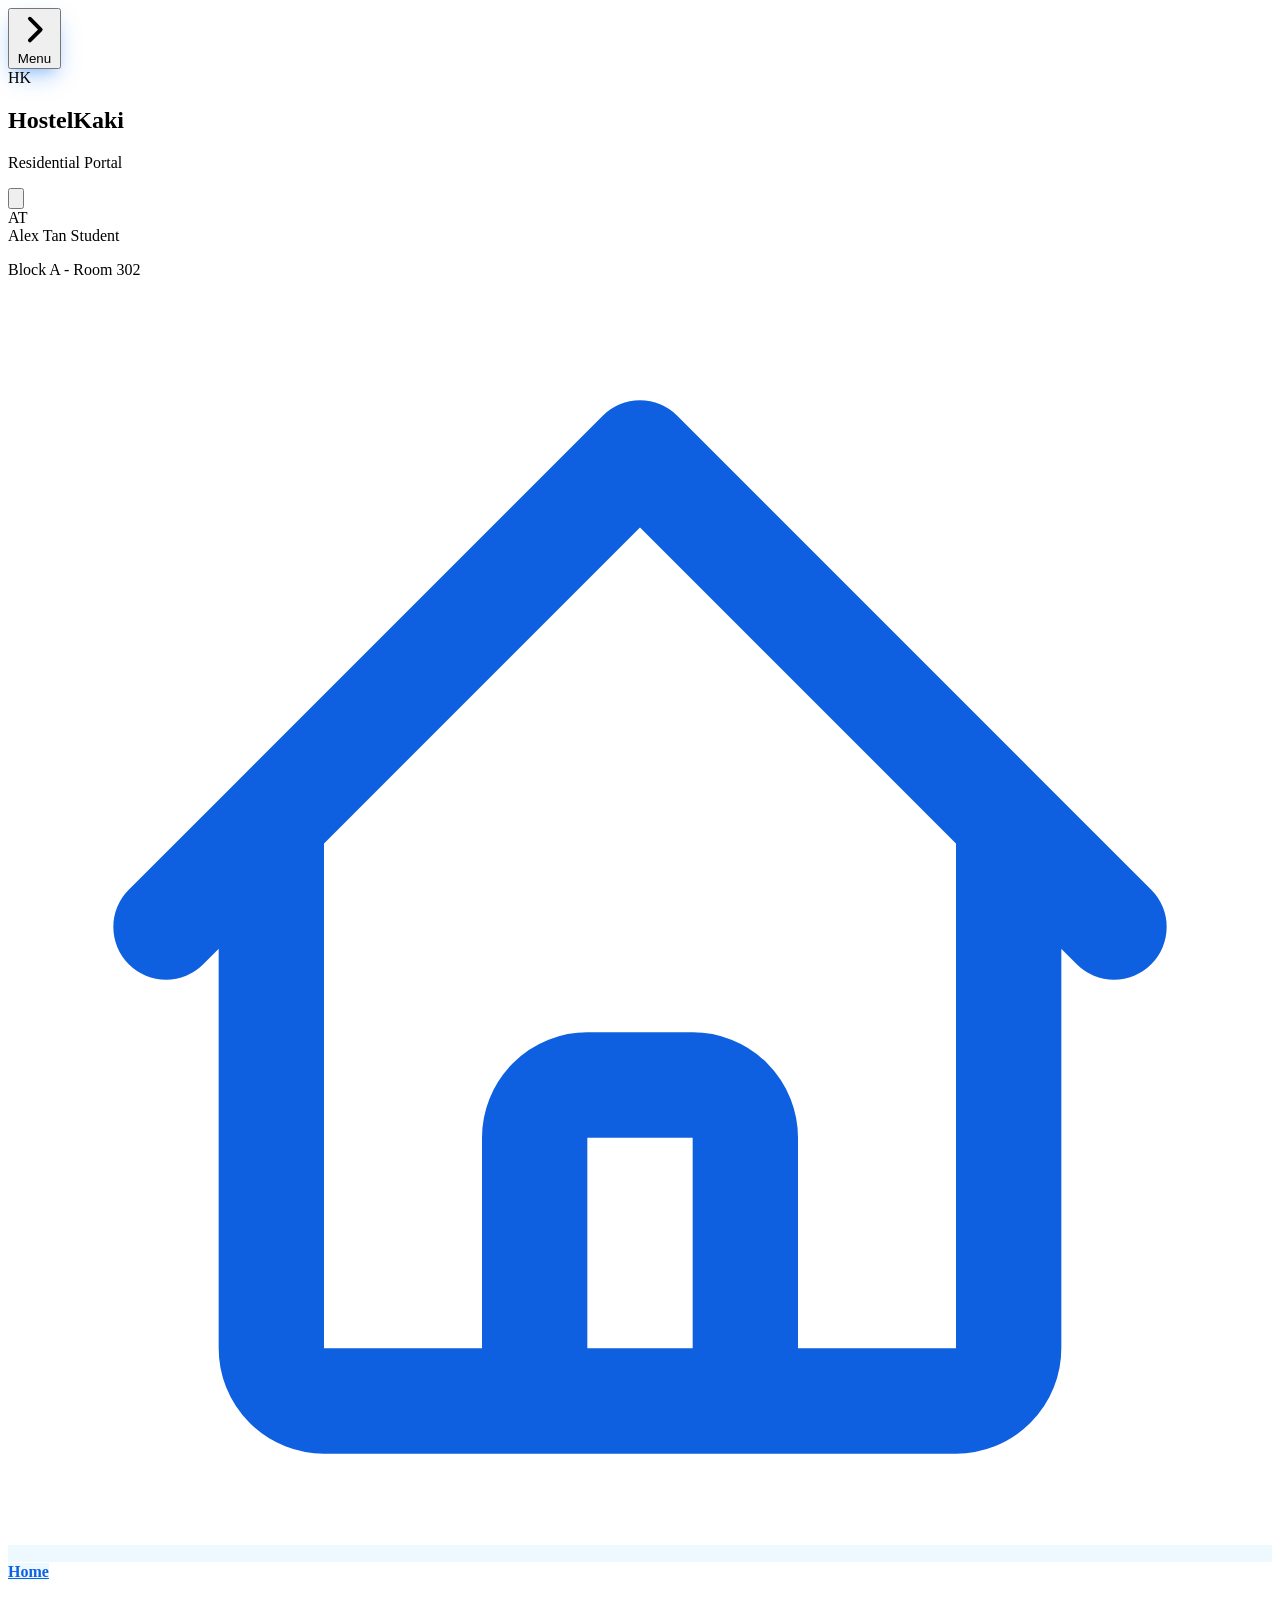
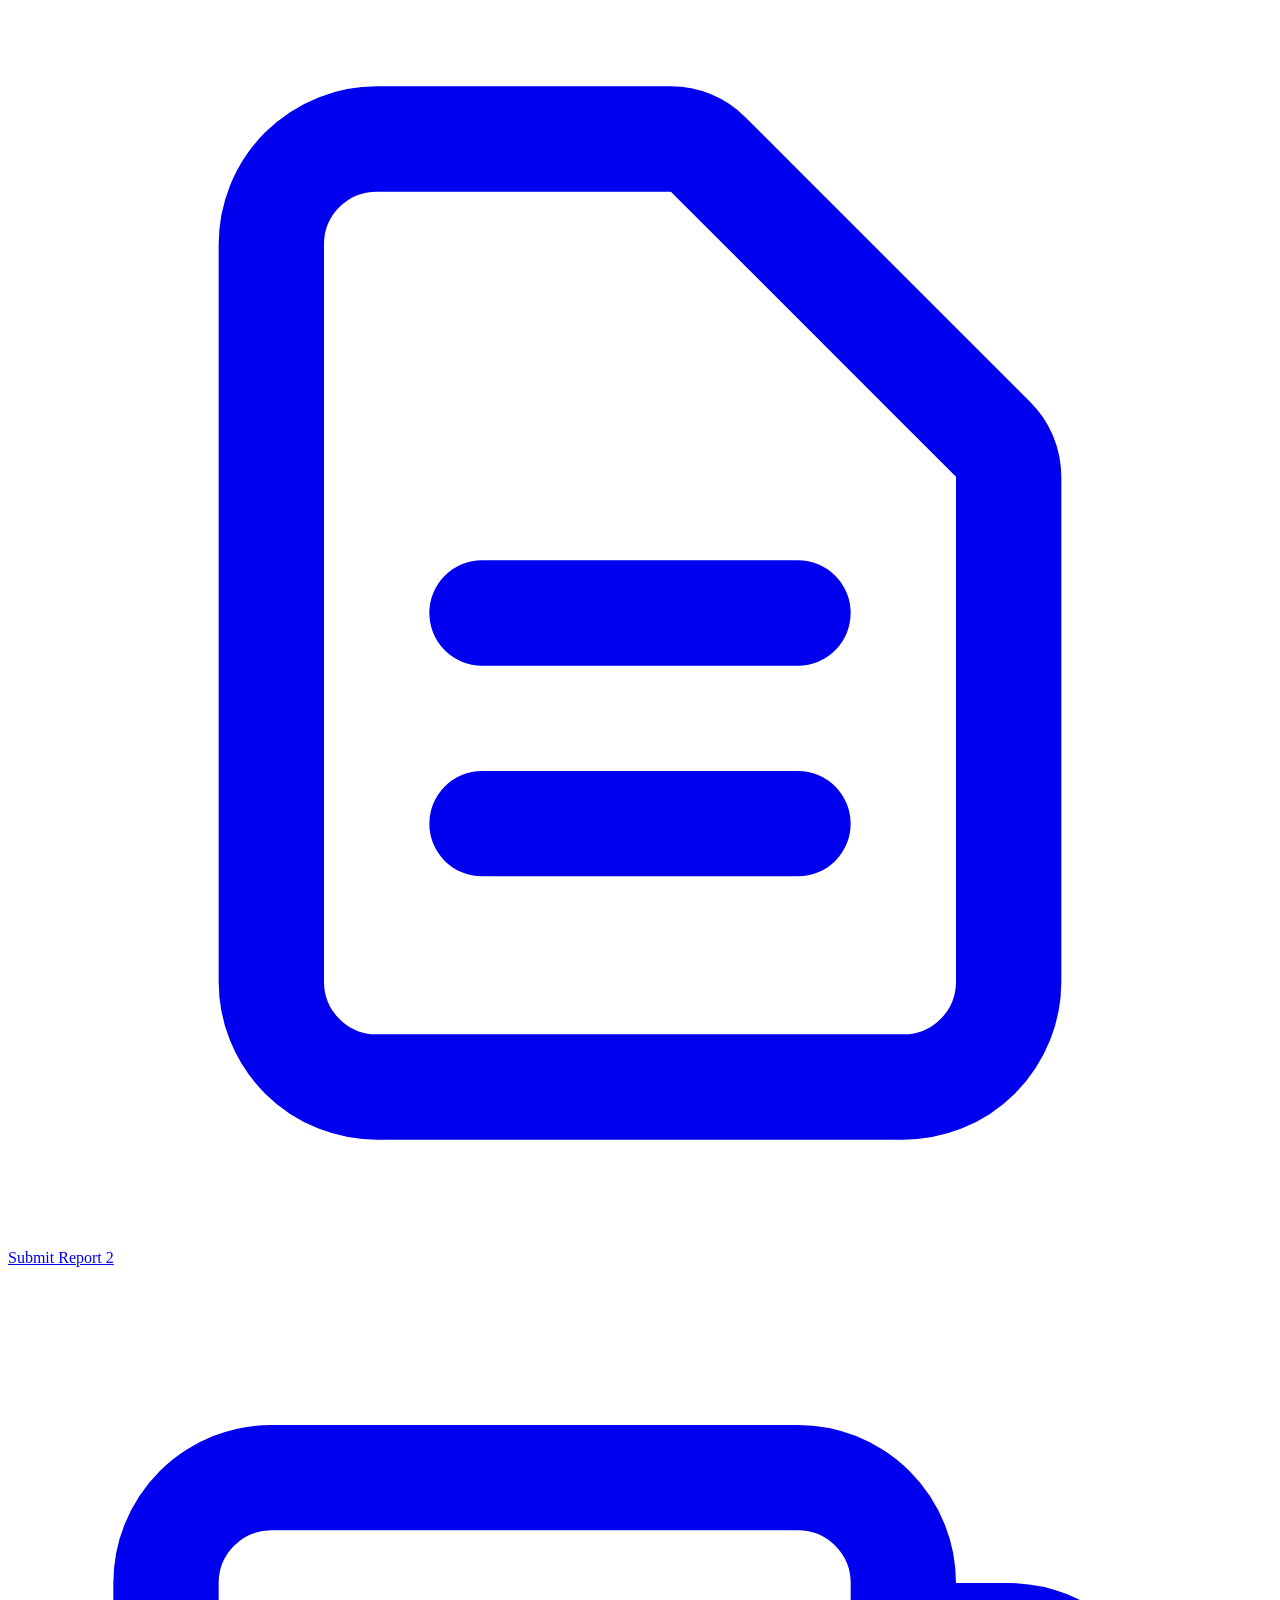
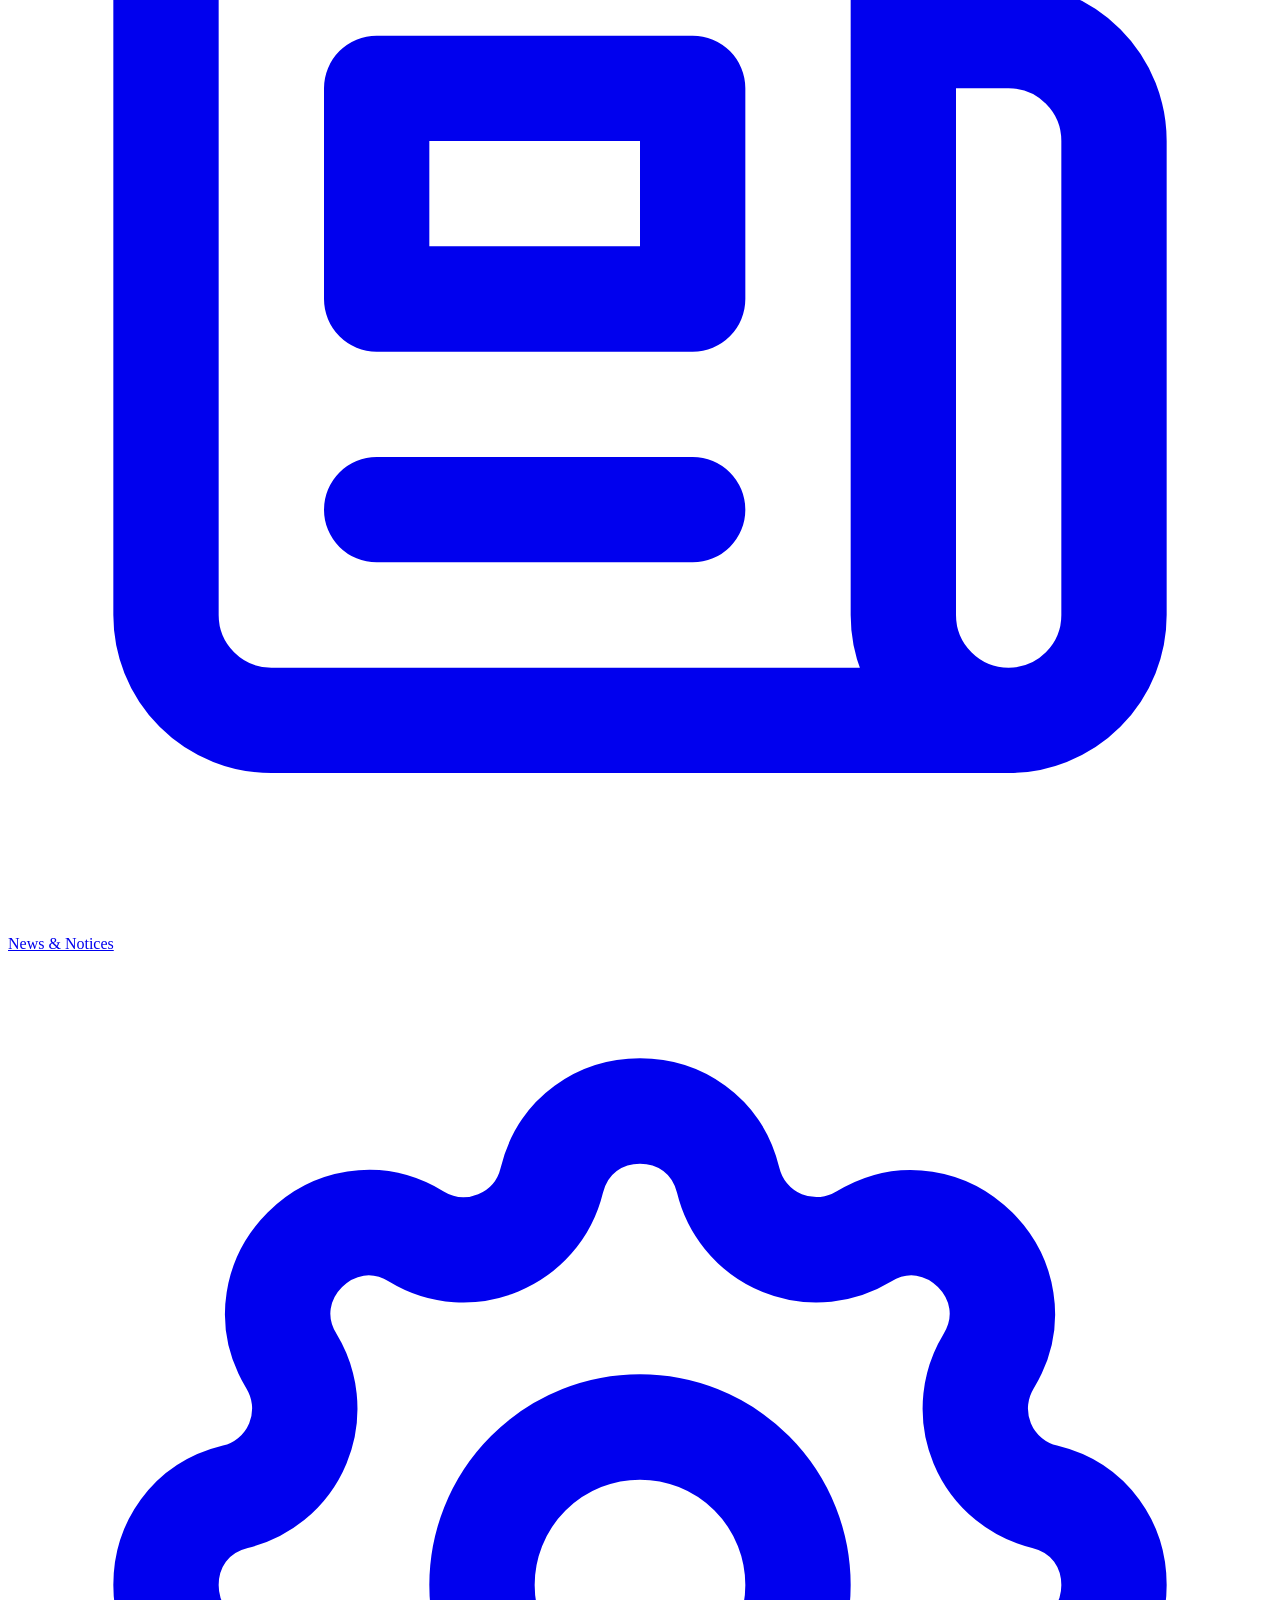
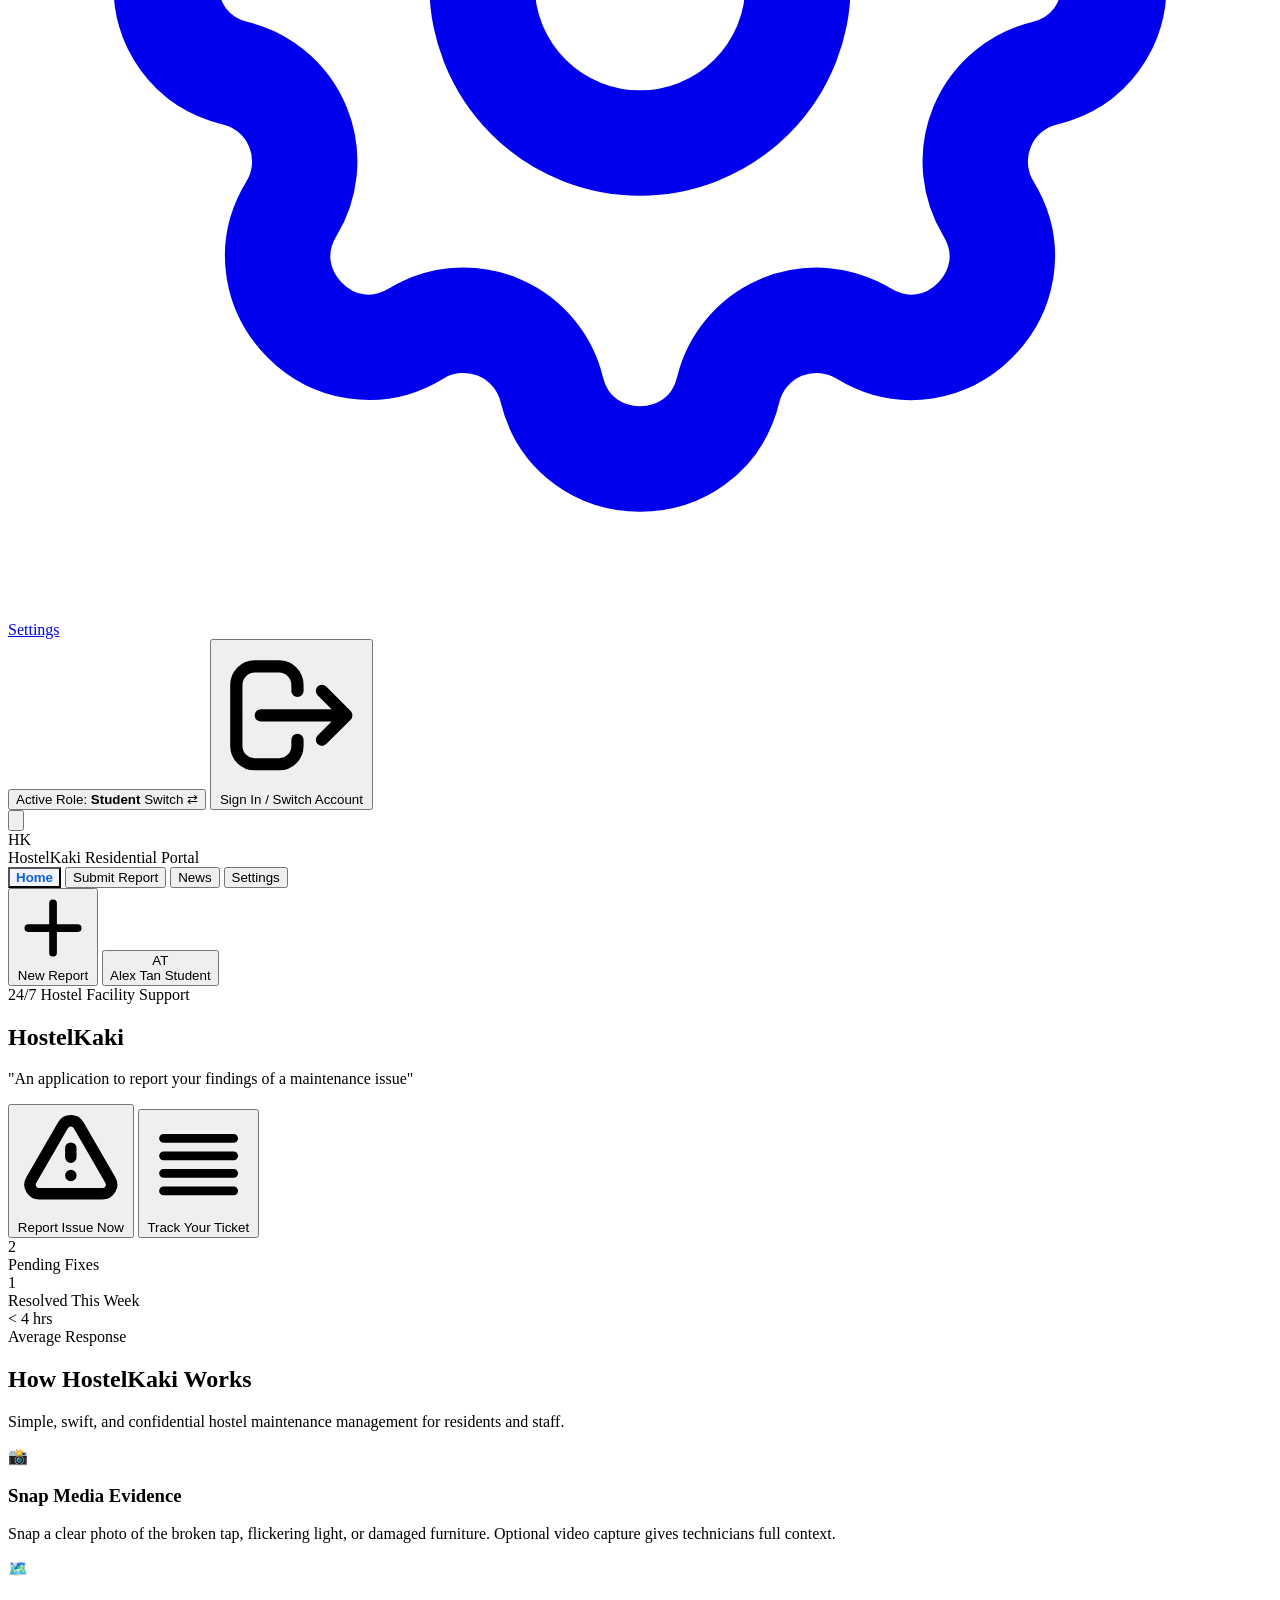
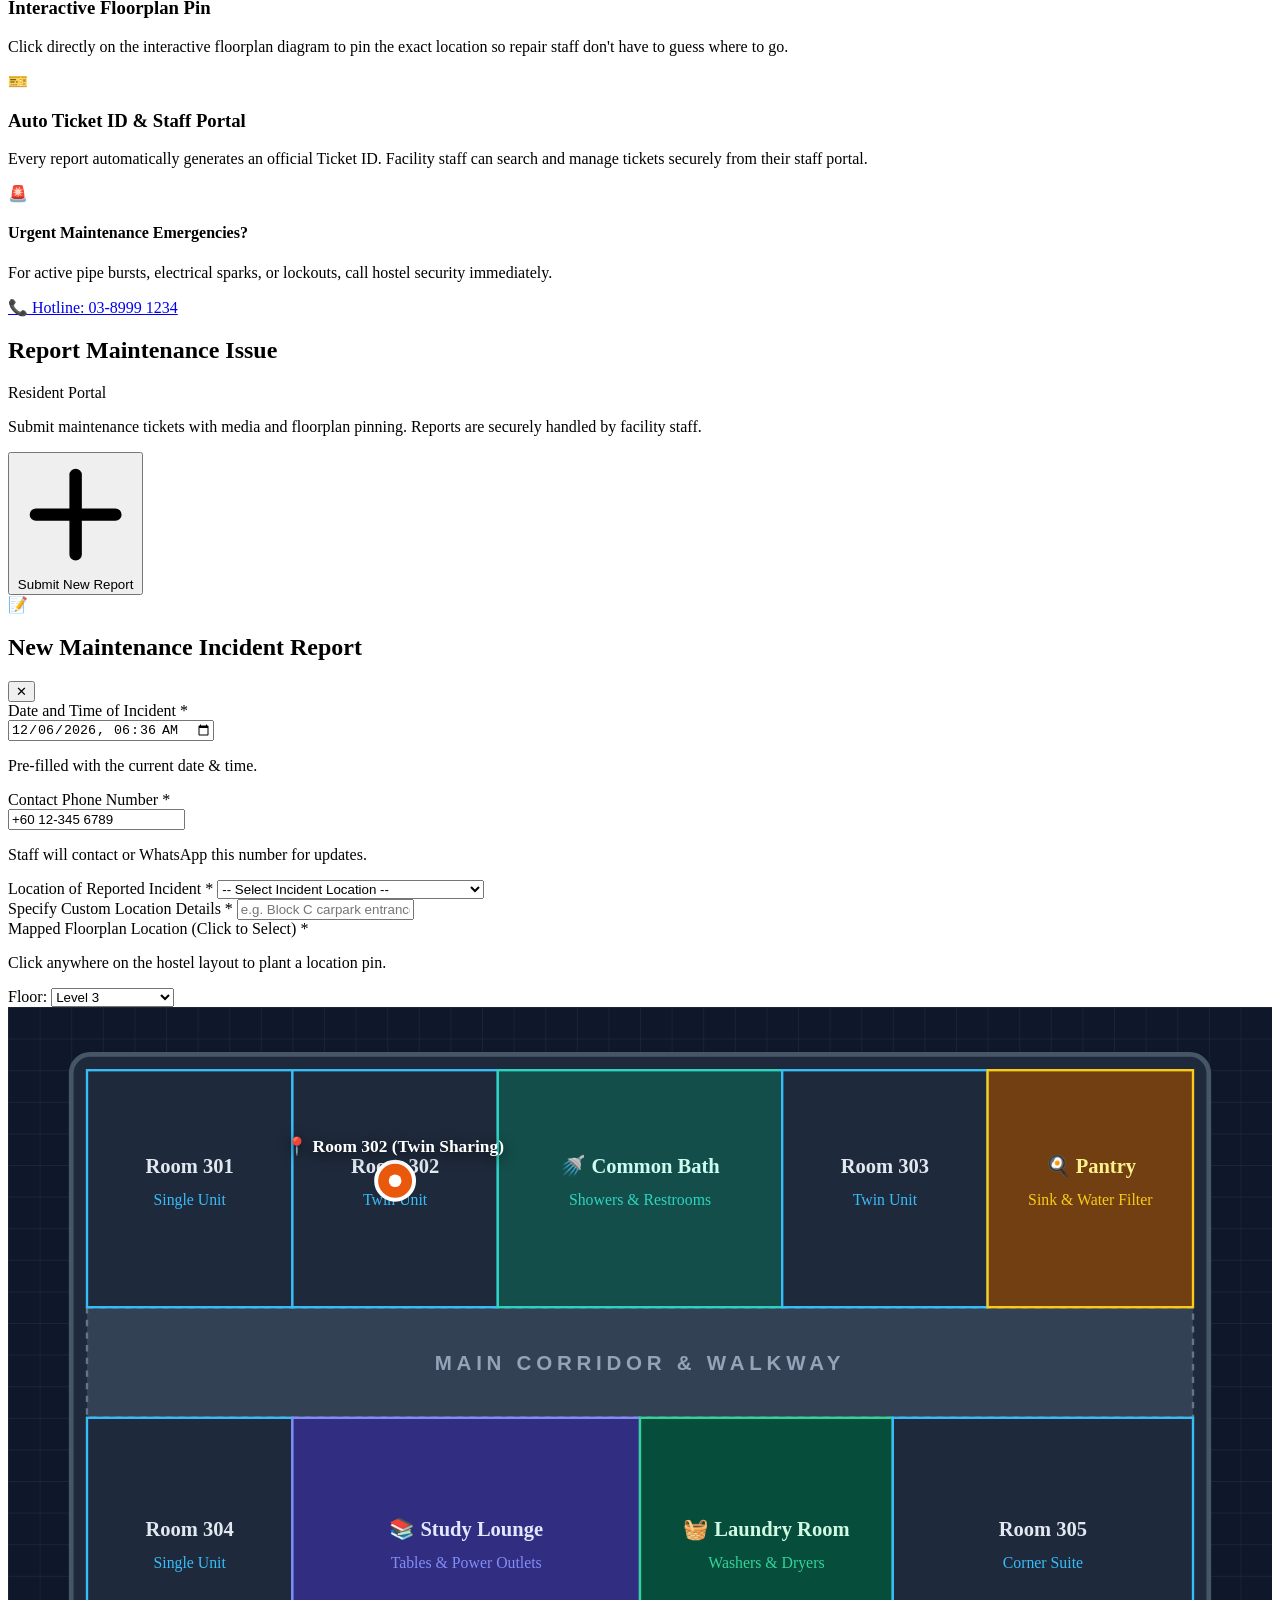
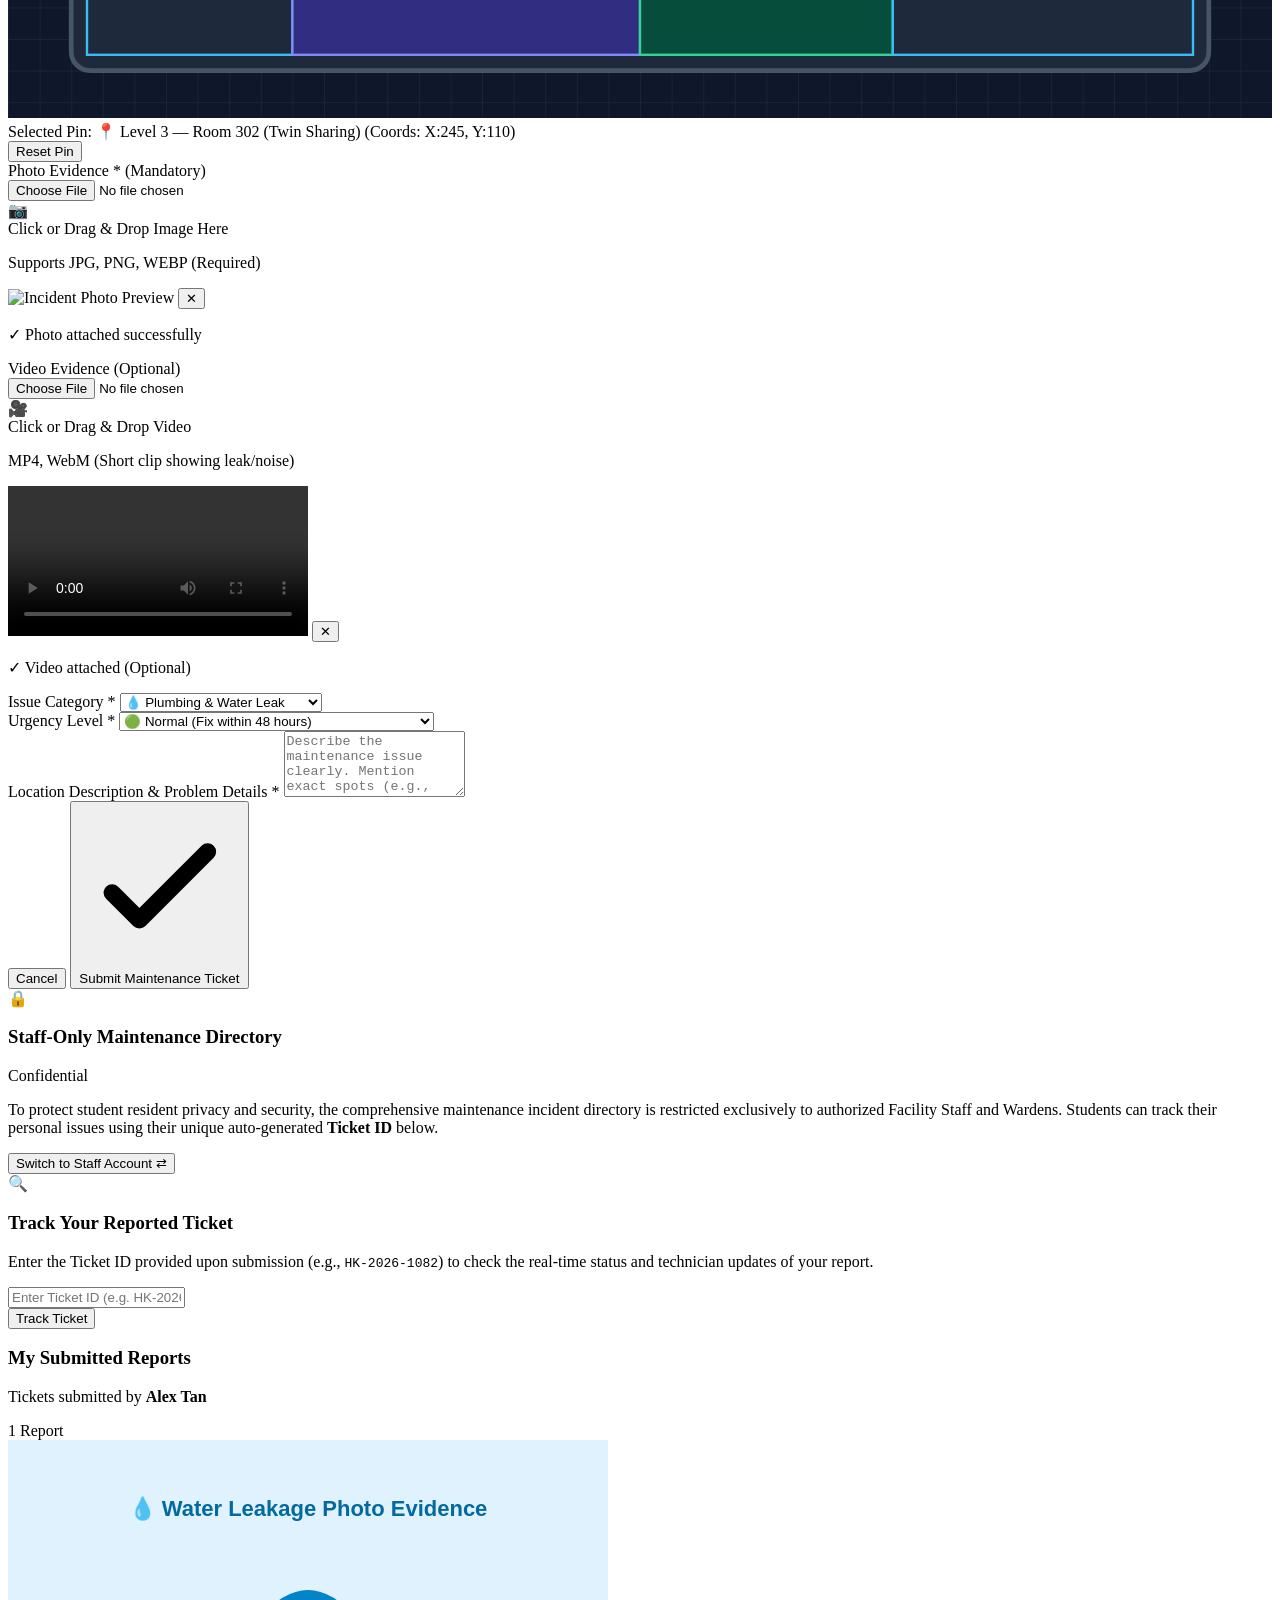
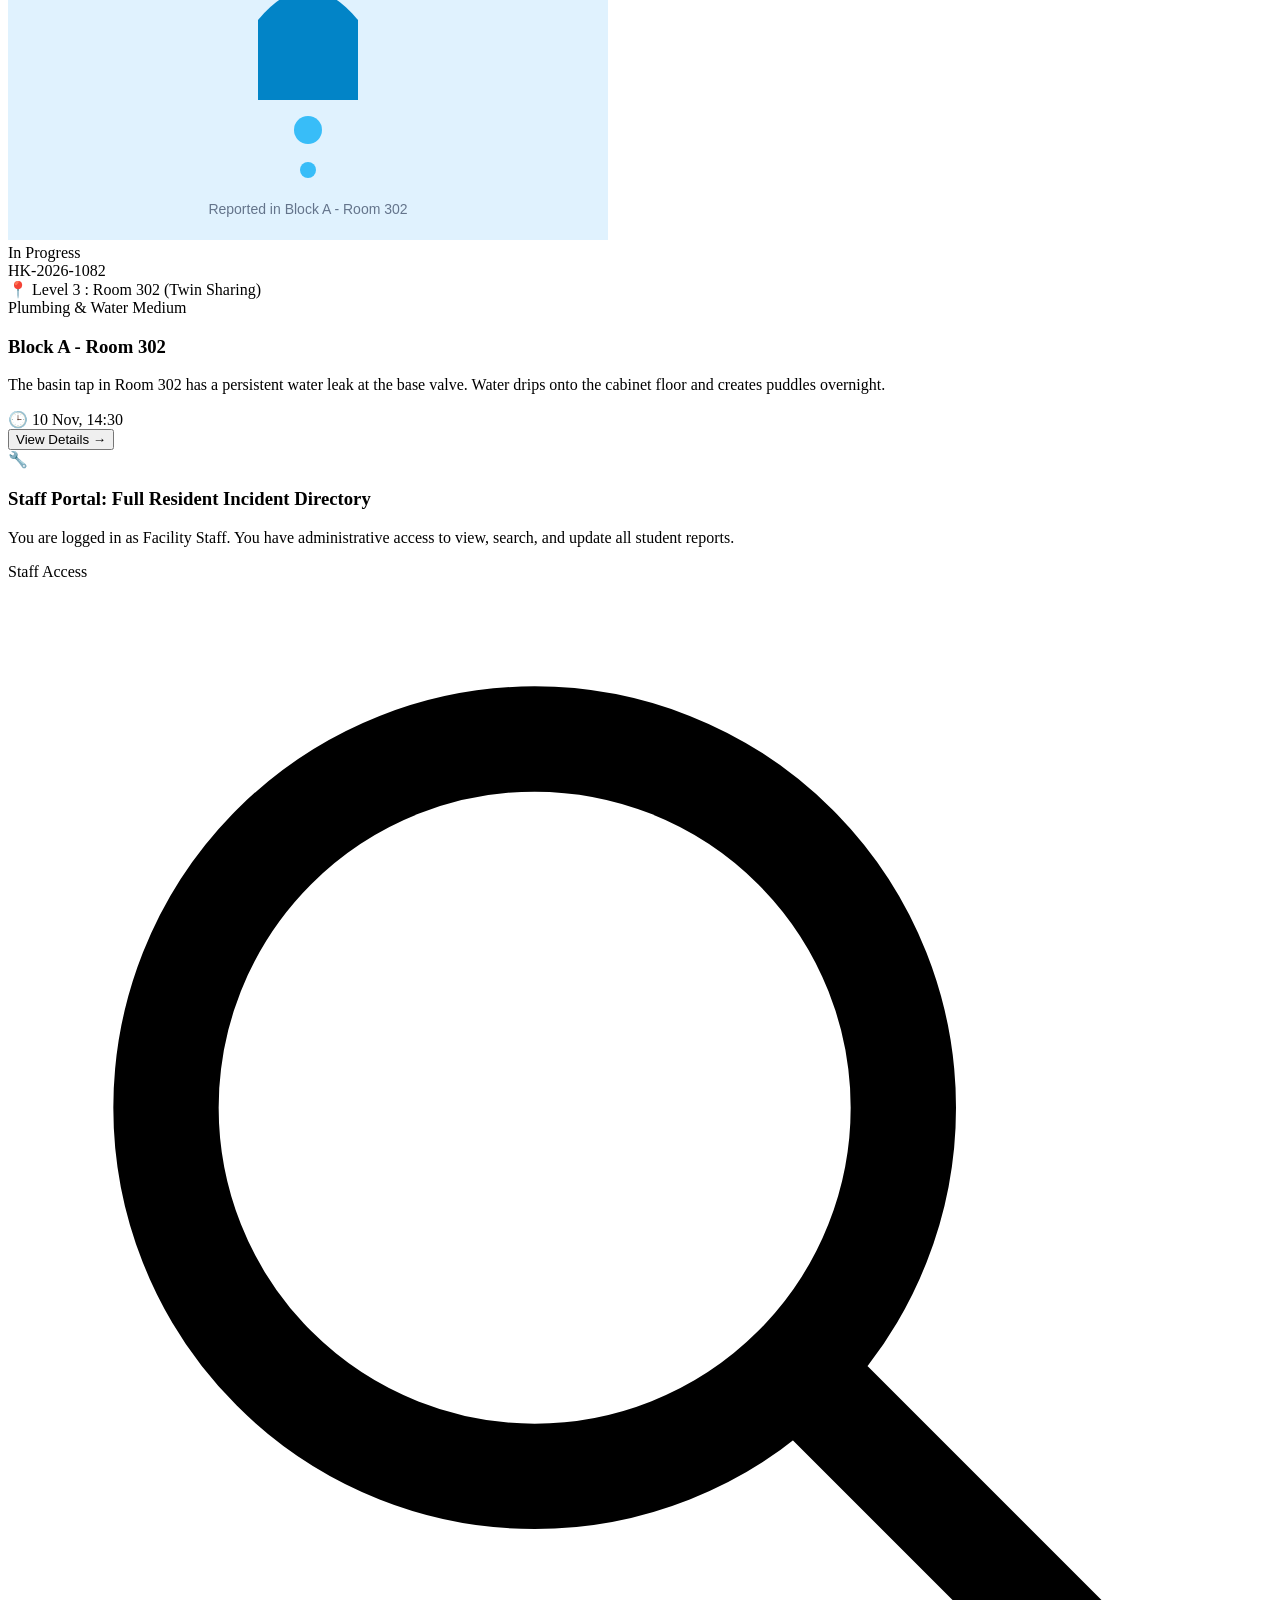
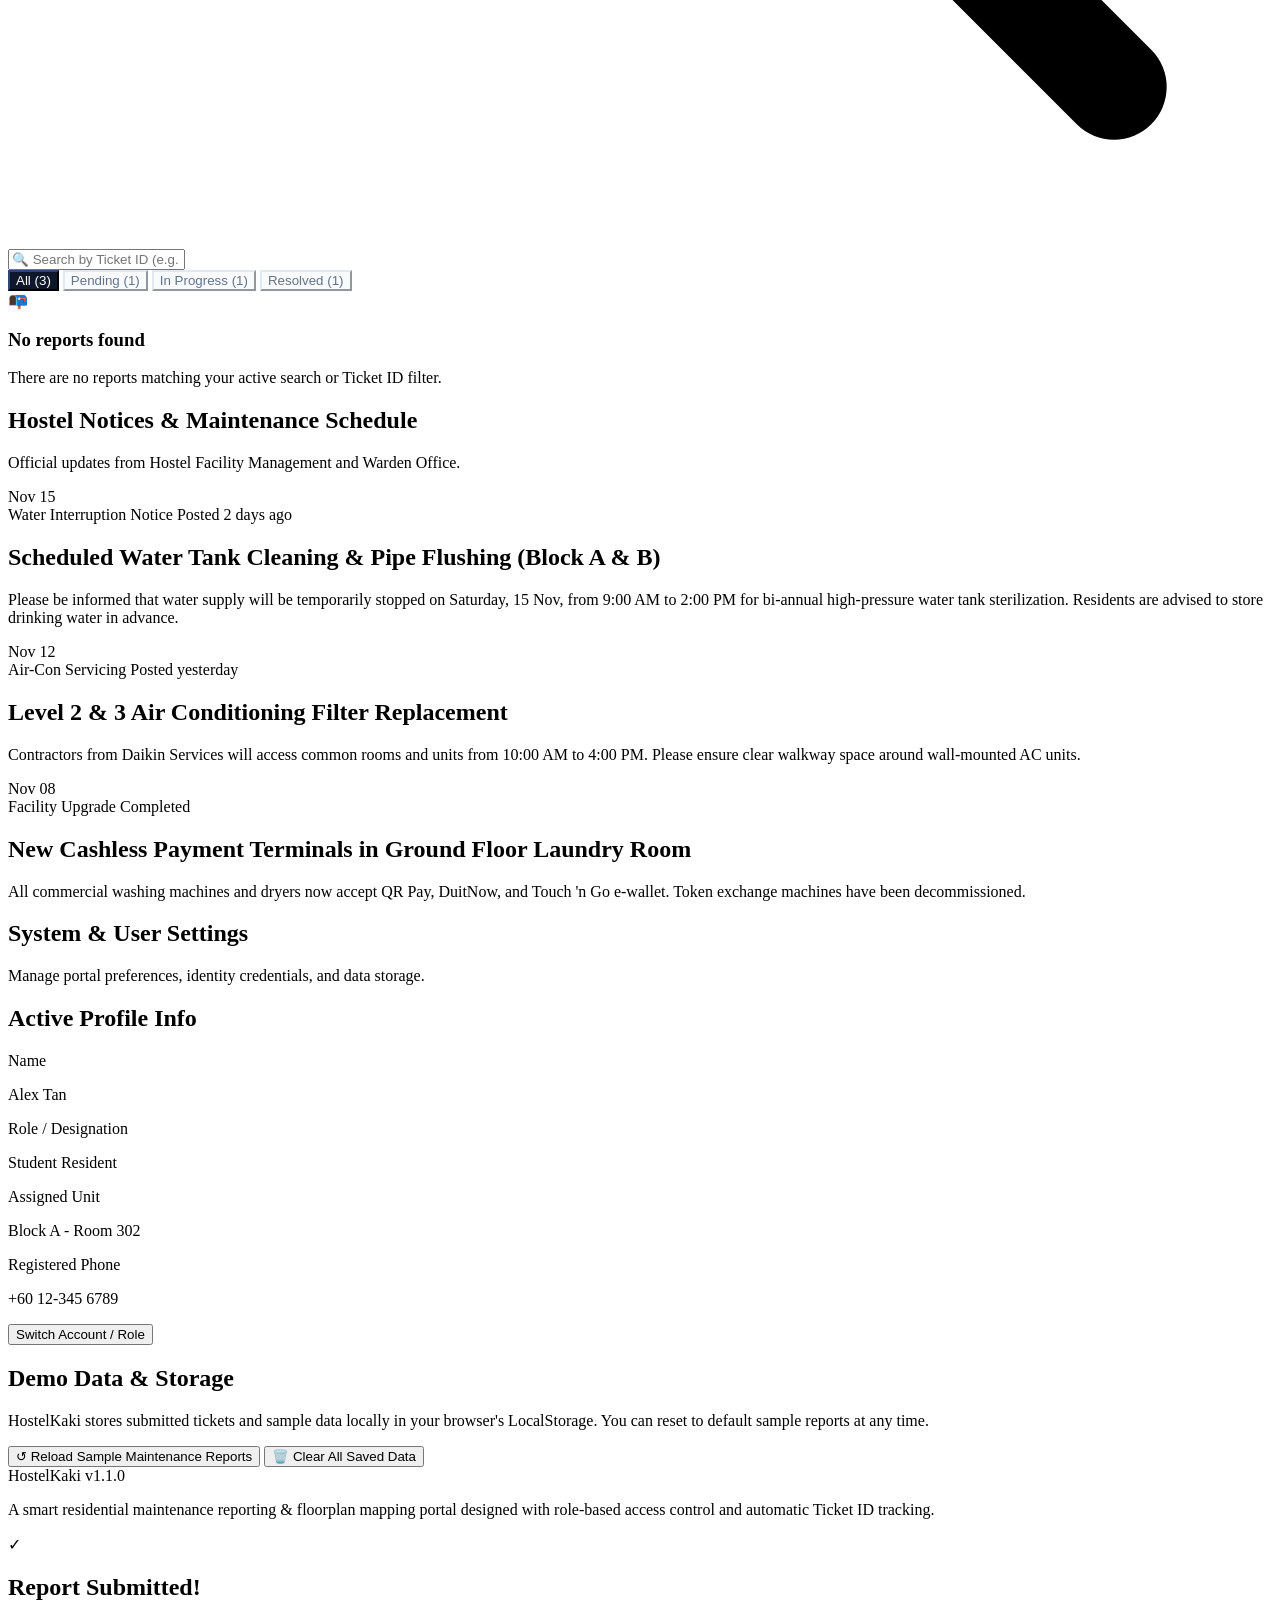
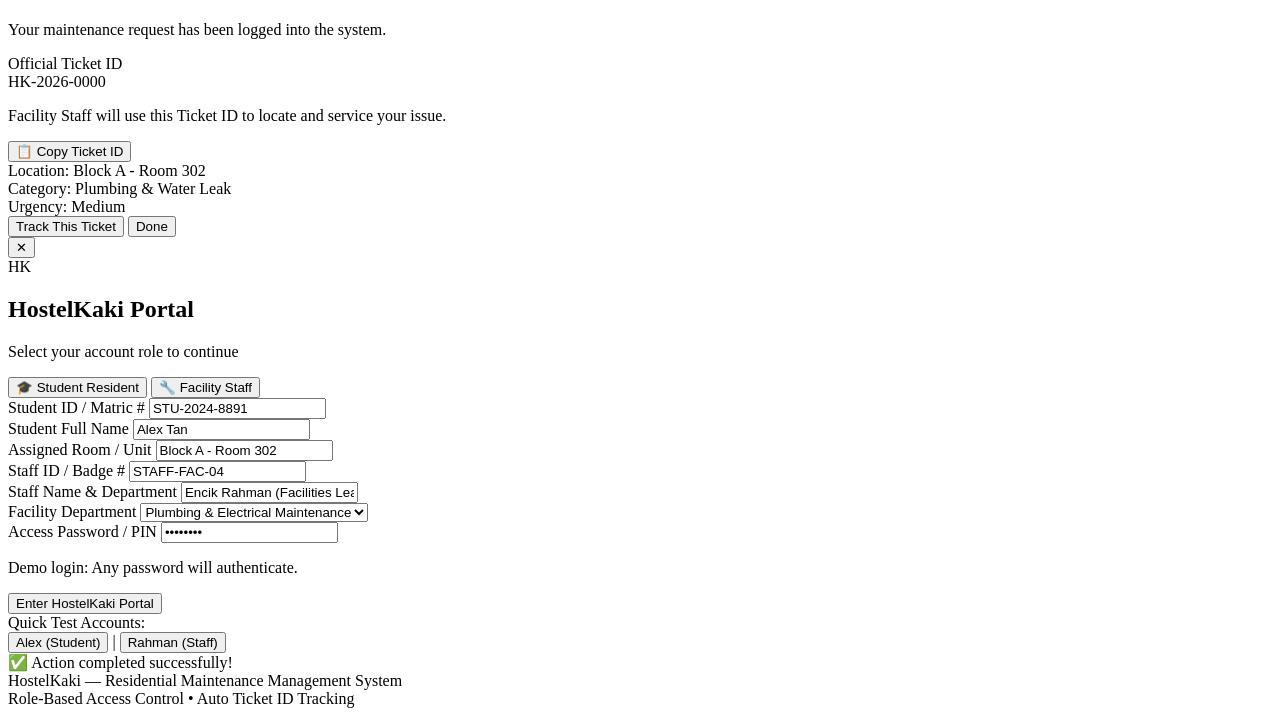
==== index.html @ 74df72cc "Add files via upload" ====
<!DOCTYPE html>
<html lang="en">
<head>
  <meta charset="UTF-8">
  <meta name="viewport" content="width=device-width, initial-scale=1.0">
  <title>HostelKaki | Maintenance Issue Reporting</title>
  <!-- Google Fonts: Inter & Plus Jakarta Sans -->
  <link rel="preconnect" href="https://fonts.googleapis.com">
  <link rel="preconnect" href="https://fonts.gstatic.com" crossorigin>
  <link href="https://fonts.googleapis.com/css2?family=Plus+Jakarta+Sans:wght@400;500;600;700;800&family=Inter:wght@400;500;600;700&display=swap" rel="stylesheet">
  <!-- Tailwind CSS CDN -->
  <script src="https://cdn.tailwindcss.com"></script>
  <script>
    tailwind.config = {
      darkMode: 'class',
      theme: {
        extend: {
          fontFamily: {
            sans: ['"Plus Jakarta Sans"', 'Inter', 'sans-serif'],
          },
          colors: {
            brand: {
              50: '#eef8ff',
              100: '#d9f0ff',
              200: '#bce4ff',
              300: '#8ed2ff',
              400: '#56b8ff',
              500: '#2b98ff',
              600: '#1579f5',
              700: '#0e60e1',
              800: '#124db6',
              900: '#15438f',
              950: '#112957',
            },
            accent: {
              500: '#ff6b35',
              600: '#e85924',
            }
          }
        }
      }
    }
  </script>
  <link rel="stylesheet" href="styles.css">
</head>
<body class="bg-slate-50 text-slate-800 antialiased min-h-screen flex flex-col transition-colors duration-200">

  <!-- ================= FLOATING NAVIGATION DRAWER TRIGGER (ARROW BUTTON) ================= -->
  <div id="sidebar-toggle-container" class="fixed left-0 top-1/2 -translate-y-1/2 z-40">
    <button id="sidebar-open-btn" aria-label="Open Navigation Menu" title="Open Menu" 
      class="group flex items-center bg-brand-600 hover:bg-brand-700 text-white pl-2 pr-3 py-3 rounded-r-2xl shadow-xl transition-all duration-300 transform hover:scale-105 hover:translate-x-1 focus:outline-none focus:ring-4 focus:ring-brand-300">
      <svg class="w-6 h-6 transition-transform group-hover:translate-x-1" fill="none" stroke="currentColor" viewBox="0 0 24 24">
        <path stroke-linecap="round" stroke-linejoin="round" stroke-width="2.5" d="M9 5l7 7-7 7"></path>
      </svg>
      <span class="text-xs font-bold uppercase tracking-wider ml-1 hidden sm:inline-block">Menu</span>
    </button>
  </div>

  <!-- BACKDROP OVERLAY -->
  <div id="drawer-backdrop" class="fixed inset-0 bg-slate-900/50 backdrop-blur-sm z-50 opacity-0 pointer-events-none transition-opacity duration-300"></div>

  <!-- SLIDE-OUT NAVIGATION DRAWER -->
  <aside id="nav-drawer" class="fixed top-0 left-0 bottom-0 w-80 max-w-[85vw] bg-white shadow-2xl z-50 transform -translate-x-full transition-transform duration-300 ease-in-out flex flex-col border-r border-slate-100">
    <!-- Drawer Header -->
    <div class="p-5 border-b border-slate-100 flex items-center justify-between bg-gradient-to-r from-brand-900 to-brand-800 text-white">
      <div class="flex items-center space-x-3">
        <div class="w-10 h-10 rounded-xl bg-white/10 backdrop-blur-md flex items-center justify-center text-xl font-black text-brand-300 border border-white/20">
          HK
        </div>
        <div>
          <h2 class="font-extrabold text-lg tracking-tight leading-tight">HostelKaki</h2>
          <p class="text-xs text-brand-200">Residential Portal</p>
        </div>
      </div>
      <!-- Close Arrow Button -->
      <button id="sidebar-close-btn" aria-label="Close Navigation Menu" class="p-2 rounded-lg hover:bg-white/10 text-white transition-colors focus:outline-none">
        <svg class="w-6 h-6" fill="none" stroke="currentColor" viewBox="0 0 24 24">
          <path stroke-linecap="round" stroke-linejoin="round" stroke-width="2.5" d="M15 19l-7-7 7-7"></path>
        </svg>
      </button>
    </div>

    <!-- User Profile Badge in Drawer -->
    <div class="p-4 bg-slate-50 border-b border-slate-100">
      <div class="flex items-center space-x-3">
        <div id="user-avatar" class="w-11 h-11 rounded-full bg-brand-100 text-brand-700 font-bold flex items-center justify-center text-base border-2 border-brand-200">
          ST
        </div>
        <div class="flex-1 min-w-0">
          <div class="flex items-center space-x-2">
            <span id="user-display-name" class="font-semibold text-slate-800 text-sm truncate">Alex Tan</span>
            <span id="user-role-badge" class="px-2 py-0.5 text-[10px] font-bold uppercase tracking-wider rounded-full bg-brand-100 text-brand-700">Student</span>
          </div>
          <p id="user-unit-info" class="text-xs text-slate-500 truncate">Room: Block A - 302</p>
        </div>
      </div>
    </div>

    <!-- Navigation Links -->
    <nav class="flex-1 overflow-y-auto p-4 space-y-1.5">
      <a href="#home" data-view="home" class="nav-link active flex items-center space-x-3 px-4 py-3 rounded-xl font-medium text-slate-700 hover:bg-brand-50 hover:text-brand-700 transition-all">
        <svg class="w-5 h-5 text-slate-400 group-hover:text-brand-600" fill="none" stroke="currentColor" viewBox="0 0 24 24">
          <path stroke-linecap="round" stroke-linejoin="round" stroke-width="2" d="M3 12l2-2m0 0l7-7 7 7M5 10v10a1 1 0 001 1h3m10-11l2 2m-2-2v10a1 1 0 01-1 1h-3m-6 0a1 1 0 001-1v-4a1 1 0 011-1h2a1 1 0 011 1v4a1 1 0 001 1m-6 0h6"></path>
        </svg>
        <span class="flex-1">Home</span>
      </a>

      <a href="#report" data-view="report" class="nav-link flex items-center space-x-3 px-4 py-3 rounded-xl font-medium text-slate-700 hover:bg-brand-50 hover:text-brand-700 transition-all">
        <svg class="w-5 h-5 text-slate-400" fill="none" stroke="currentColor" viewBox="0 0 24 24">
          <path stroke-linecap="round" stroke-linejoin="round" stroke-width="2" d="M9 12h6m-6 4h6m2 5H7a2 2 0 01-2-2V5a2 2 0 012-2h5.586a1 1 0 01.707.293l5.414 5.414a1 1 0 01.293.707V19a2 2 0 01-2 2z"></path>
        </svg>
        <span id="drawer-nav-report-label" class="flex-1">Submit Report</span>
        <span id="report-count-badge" class="px-2 py-0.5 text-xs font-bold rounded-full bg-orange-100 text-orange-700">3</span>
      </a>

      <a href="#news" data-view="news" class="nav-link flex items-center space-x-3 px-4 py-3 rounded-xl font-medium text-slate-700 hover:bg-brand-50 hover:text-brand-700 transition-all">
        <svg class="w-5 h-5 text-slate-400" fill="none" stroke="currentColor" viewBox="0 0 24 24">
          <path stroke-linecap="round" stroke-linejoin="round" stroke-width="2" d="M19 20H5a2 2 0 01-2-2V6a2 2 0 012-2h10a2 2 0 012 2v1m2 13a2 2 0 01-2-2V7m2 13a2 2 0 002-2V9a2 2 0 00-2-2h-2m-4-3H9M7 16h6M7 8h6v4H7V8z"></path>
        </svg>
        <span class="flex-1">News & Notices</span>
        <span class="w-2 h-2 rounded-full bg-red-500"></span>
      </a>

      <a href="#settings" data-view="settings" class="nav-link flex items-center space-x-3 px-4 py-3 rounded-xl font-medium text-slate-700 hover:bg-brand-50 hover:text-brand-700 transition-all">
        <svg class="w-5 h-5 text-slate-400" fill="none" stroke="currentColor" viewBox="0 0 24 24">
          <path stroke-linecap="round" stroke-linejoin="round" stroke-width="2" d="M10.325 4.317c.426-1.756 2.924-1.756 3.35 0a1.724 1.724 0 002.573 1.066c1.543-.94 3.31.826 2.37 2.37a1.724 1.724 0 001.065 2.572c1.756.426 1.756 2.924 0 3.35a1.724 1.724 0 00-1.066 2.573c.94 1.543-.826 3.31-2.37 2.37a1.724 1.724 0 00-2.572 1.065c-.426 1.756-2.924 1.756-3.35 0a1.724 1.724 0 00-2.573-1.066c-1.543.94-3.31-.826-2.37-2.37a1.724 1.724 0 00-1.065-2.572c-1.756-.426-1.756-2.924 0-3.35a1.724 1.724 0 001.066-2.573c-.94-1.543.826-3.31 2.37-2.37.996.608 2.296.07 2.572-1.065z"></path>
          <path stroke-linecap="round" stroke-linejoin="round" stroke-width="2" d="M15 12a3 3 0 11-6 0 3 3 0 016 0z"></path>
        </svg>
        <span class="flex-1">Settings</span>
      </a>
    </nav>

    <!-- Drawer Footer Actions -->
    <div class="p-4 border-t border-slate-100 bg-slate-50 space-y-2">
      <button id="quick-role-toggle-btn" class="w-full text-xs font-semibold py-2 px-3 rounded-lg border border-slate-200 bg-white hover:bg-slate-100 text-slate-700 flex items-center justify-between transition-colors">
        <span>Active Role: <strong id="current-role-label">Student</strong></span>
        <span class="text-brand-600 font-bold">Switch ⇄</span>
      </button>

      <button id="nav-login-btn" class="w-full py-2.5 px-4 rounded-xl text-sm font-semibold text-white bg-slate-800 hover:bg-slate-900 flex items-center justify-center space-x-2 transition-colors">
        <svg class="w-4 h-4" fill="none" stroke="currentColor" viewBox="0 0 24 24">
          <path stroke-linecap="round" stroke-linejoin="round" stroke-width="2" d="M17 16l4-4m0 0l-4-4m4 4H7m6 4v1a3 3 0 01-3 3H6a3 3 0 01-3-3V7a3 3 0 013-3h4a3 3 0 013 3v1"></path>
        </svg>
        <span id="auth-btn-text">Sign In / Switch Account</span>
      </button>
    </div>
  </aside>

  <!-- ================= TOP HEADER BAR ================= -->
  <header class="sticky top-0 z-30 bg-white/95 backdrop-blur-md border-b border-slate-200">
    <div class="max-w-7xl mx-auto px-4 sm:px-6 lg:px-8 h-16 flex items-center justify-between">
      <!-- Left side: Toggle button hint & Logo -->
      <div class="flex items-center space-x-3">
        <button id="header-menu-btn" class="p-2 rounded-xl text-slate-600 hover:text-brand-600 hover:bg-slate-100 transition-colors focus:outline-none" title="Toggle Navigation Bar">
          <svg class="w-6 h-6" fill="none" stroke="currentColor" viewBox="0 0 24 24">
            <path stroke-linecap="round" stroke-linejoin="round" stroke-width="2" d="M4 6h16M4 12h16M4 18h16"></path>
          </svg>
        </button>
        <div class="flex items-center space-x-2 cursor-pointer" onclick="navigate('home')">
          <div class="w-9 h-9 rounded-xl bg-gradient-to-tr from-brand-600 to-brand-400 flex items-center justify-center text-white font-extrabold shadow-md shadow-brand-500/20">
            HK
          </div>
          <div>
            <span class="font-extrabold text-lg tracking-tight text-slate-900">Hostel<span class="text-brand-600">Kaki</span></span>
            <span class="hidden md:inline-block ml-2 text-xs font-semibold px-2 py-0.5 rounded-md bg-slate-100 text-slate-600">Residential Portal</span>
          </div>
        </div>
      </div>

      <!-- Quick Nav for Desktop -->
      <nav class="hidden md:flex items-center space-x-1 font-medium text-sm">
        <button onclick="navigate('home')" class="header-nav-btn px-3 py-1.5 rounded-lg text-slate-600 hover:text-brand-600 hover:bg-slate-100 transition-colors" data-target="home">Home</button>
        <button onclick="navigate('report')" class="header-nav-btn px-3 py-1.5 rounded-lg text-slate-600 hover:text-brand-600 hover:bg-slate-100 transition-colors" data-target="report">
          <span id="header-nav-report-label">Submit Report</span>
        </button>
        <button onclick="navigate('news')" class="header-nav-btn px-3 py-1.5 rounded-lg text-slate-600 hover:text-brand-600 hover:bg-slate-100 transition-colors" data-target="news">News</button>
        <button onclick="navigate('settings')" class="header-nav-btn px-3 py-1.5 rounded-lg text-slate-600 hover:text-brand-600 hover:bg-slate-100 transition-colors" data-target="settings">Settings</button>
      </nav>

      <!-- Right Side: User & Auth Trigger -->
      <div class="flex items-center space-x-3">
        <button id="open-report-quick-btn" onclick="openNewReportForm()" class="hidden sm:inline-flex items-center space-x-1.5 bg-brand-600 hover:bg-brand-700 text-white text-xs font-bold px-3.5 py-2 rounded-xl shadow-sm hover:shadow transition-all">
          <svg class="w-4 h-4" fill="none" stroke="currentColor" viewBox="0 0 24 24">
            <path stroke-linecap="round" stroke-linejoin="round" stroke-width="2.5" d="M12 4v16m8-8H4"></path>
          </svg>
          <span>New Report</span>
        </button>

        <button id="header-user-btn" onclick="openLoginModal()" class="flex items-center space-x-2 pl-2 pr-3 py-1.5 rounded-full border border-slate-200 hover:border-brand-300 hover:bg-slate-50 transition-all">
          <div id="header-avatar" class="w-7 h-7 rounded-full bg-brand-600 text-white text-xs font-bold flex items-center justify-center">
            ST
          </div>
          <span id="header-user-name" class="text-xs font-bold text-slate-700">Alex Tan</span>
          <span id="header-role-pill" class="text-[10px] font-extrabold uppercase px-1.5 py-0.5 rounded bg-brand-100 text-brand-700">Student</span>
        </button>
      </div>
    </div>
  </header>

  <!-- ================= MAIN CONTENT VIEWS ================= -->
  <main class="flex-1">

    <!-- 1. HOME VIEW (MAIN MENU / HERO SCREEN) -->
    <section id="view-home" class="page-view">
      <!-- Hero Section -->
      <div class="relative overflow-hidden bg-gradient-to-b from-brand-900 via-brand-800 to-slate-900 text-white py-20 lg:py-28 px-4 sm:px-6 lg:px-8">
        <!-- Background Pattern -->
        <div class="absolute inset-0 opacity-10 bg-[radial-gradient(#fff_1px,transparent_1px)] [background-size:20px_20px] pointer-events-none"></div>
        <div class="absolute -top-40 -right-40 w-96 h-96 bg-brand-500/20 rounded-full blur-3xl pointer-events-none"></div>
        <div class="absolute -bottom-40 -left-40 w-96 h-96 bg-accent-500/20 rounded-full blur-3xl pointer-events-none"></div>

        <div class="max-w-4xl mx-auto text-center relative z-10">
          <div class="inline-flex items-center space-x-2 px-3 py-1.5 rounded-full bg-white/10 backdrop-blur-md border border-white/20 text-brand-200 text-xs font-semibold uppercase tracking-wider mb-6 animate-pulse">
            <span class="w-2 h-2 rounded-full bg-emerald-400"></span>
            <span>24/7 Hostel Facility Support</span>
          </div>

          <!-- Main Hero Title -->
          <h1 class="text-5xl sm:text-6xl lg:text-7xl font-extrabold tracking-tight text-white mb-6">
            Hostel<span class="text-brand-400">Kaki</span>
          </h1>

          <!-- Hero Subtitle -->
          <p class="text-xl sm:text-2xl text-slate-200 font-medium max-w-2xl mx-auto mb-10 leading-relaxed">
            "An application to report your findings of a maintenance issue"
          </p>

          <!-- Middle Hero Report Button -->
          <div class="flex flex-col sm:flex-row items-center justify-center gap-4">
            <button id="hero-report-btn" onclick="openNewReportForm()" 
              class="w-full sm:w-auto px-8 py-4 rounded-2xl bg-gradient-to-r from-accent-500 to-orange-500 hover:from-accent-600 hover:to-orange-600 text-white font-extrabold text-lg shadow-xl shadow-orange-500/30 transform hover:-translate-y-1 hover:shadow-2xl transition-all duration-200 flex items-center justify-center space-x-3">
              <svg class="w-6 h-6" fill="none" stroke="currentColor" viewBox="0 0 24 24">
                <path stroke-linecap="round" stroke-linejoin="round" stroke-width="2.5" d="M12 9v2m0 4h.01m-6.938 4h13.856c1.54 0 2.502-1.667 1.732-3L13.732 4c-.77-1.333-2.694-1.333-3.464 0L3.34 16c-.77 1.333.192 3 1.732 3z"></path>
              </svg>
              <span>Report Issue Now</span>
            </button>

            <button onclick="navigate('report')" 
              class="w-full sm:w-auto px-6 py-4 rounded-2xl bg-white/10 hover:bg-white/20 text-white font-bold text-base backdrop-blur-md border border-white/20 transition-all flex items-center justify-center space-x-2">
              <svg class="w-5 h-5 text-brand-300" fill="none" stroke="currentColor" viewBox="0 0 24 24">
                <path stroke-linecap="round" stroke-linejoin="round" stroke-width="2" d="M4 6h16M4 10h16M4 14h16M4 18h16"></path>
              </svg>
              <span id="hero-secondary-btn-text">View Reports & Tracker</span>
            </button>
          </div>

          <!-- Quick Stats / Indicators -->
          <div class="grid grid-cols-3 gap-4 max-w-xl mx-auto mt-14 pt-10 border-t border-white/10 text-center">
            <div>
              <div id="stat-active" class="text-2xl sm:text-3xl font-extrabold text-orange-400">4</div>
              <div class="text-xs text-slate-300 font-medium mt-1">Pending Fixes</div>
            </div>
            <div>
              <div id="stat-resolved" class="text-2xl sm:text-3xl font-extrabold text-emerald-400">18</div>
              <div class="text-xs text-slate-300 font-medium mt-1">Resolved This Week</div>
            </div>
            <div>
              <div class="text-2xl sm:text-3xl font-extrabold text-brand-300">&lt; 4 hrs</div>
              <div class="text-xs text-slate-300 font-medium mt-1">Average Response</div>
            </div>
          </div>
        </div>
      </div>

      <!-- Feature Highlights -->
      <div class="max-w-7xl mx-auto px-4 sm:px-6 lg:px-8 py-16">
        <div class="text-center max-w-2xl mx-auto mb-12">
          <h2 class="text-3xl font-bold text-slate-900">How HostelKaki Works</h2>
          <p class="text-slate-600 mt-2">Simple, swift, and confidential hostel maintenance management for residents and staff.</p>
        </div>

        <div class="grid grid-cols-1 md:grid-cols-3 gap-8">
          <!-- Step 1 -->
          <div class="bg-white p-7 rounded-2xl border border-slate-200/80 shadow-sm hover:shadow-md transition-shadow">
            <div class="w-12 h-12 rounded-xl bg-brand-50 text-brand-600 flex items-center justify-center mb-5 font-bold text-xl">
              📸
            </div>
            <h3 class="text-lg font-bold text-slate-900 mb-2">Snap Media Evidence</h3>
            <p class="text-sm text-slate-600 leading-relaxed">
              Snap a clear photo of the broken tap, flickering light, or damaged furniture. Optional video capture gives technicians full context.
            </p>
          </div>

          <!-- Step 2 -->
          <div class="bg-white p-7 rounded-2xl border border-slate-200/80 shadow-sm hover:shadow-md transition-shadow">
            <div class="w-12 h-12 rounded-xl bg-orange-50 text-accent-500 flex items-center justify-center mb-5 font-bold text-xl">
              🗺️
            </div>
            <h3 class="text-lg font-bold text-slate-900 mb-2">Interactive Floorplan Pin</h3>
            <p class="text-sm text-slate-600 leading-relaxed">
              Click directly on the interactive floorplan diagram to pin the exact location so repair staff don't have to guess where to go.
            </p>
          </div>

          <!-- Step 3 -->
          <div class="bg-white p-7 rounded-2xl border border-slate-200/80 shadow-sm hover:shadow-md transition-shadow">
            <div class="w-12 h-12 rounded-xl bg-emerald-50 text-emerald-600 flex items-center justify-center mb-5 font-bold text-xl">
              🎫
            </div>
            <h3 class="text-lg font-bold text-slate-900 mb-2">Auto Ticket ID & Staff Portal</h3>
            <p class="text-sm text-slate-600 leading-relaxed">
              Every report automatically generates an official Ticket ID. Facility staff can search and manage tickets securely from their staff portal.
            </p>
          </div>
        </div>

        <!-- Emergency Contacts Bar -->
        <div class="mt-12 bg-amber-50 border border-amber-200 rounded-2xl p-6 flex flex-col md:flex-row items-center justify-between gap-4">
          <div class="flex items-center space-x-4">
            <div class="w-12 h-12 rounded-xl bg-amber-500 text-white flex items-center justify-center text-xl flex-shrink-0">
              🚨
            </div>
            <div>
              <h4 class="font-bold text-amber-950">Urgent Maintenance Emergencies?</h4>
              <p class="text-xs text-amber-800">For active pipe bursts, electrical sparks, or lockouts, call hostel security immediately.</p>
            </div>
          </div>
          <div class="flex items-center space-x-3">
            <a href="tel:0389991234" class="px-4 py-2 bg-amber-600 hover:bg-amber-700 text-white font-bold text-xs rounded-xl shadow-sm transition-colors flex items-center space-x-1.5">
              <span>📞 Hotline: 03-8999 1234</span>
            </a>
          </div>
        </div>
      </div>
    </section>

    <!-- 2. REPORT & INCIDENT VIEW -->
    <section id="view-report" class="page-view hidden py-8 px-4 sm:px-6 lg:px-8 max-w-7xl mx-auto">
      
      <!-- Top Action Bar -->
      <div class="flex flex-col sm:flex-row sm:items-center justify-between gap-4 mb-8">
        <div>
          <div class="flex items-center space-x-2">
            <h1 id="report-view-title" class="text-2xl sm:text-3xl font-extrabold text-slate-900">Report Maintenance Issue</h1>
            <span id="role-view-badge" class="px-2.5 py-0.5 text-xs font-bold rounded-full bg-brand-100 text-brand-700">Resident Portal</span>
          </div>
          <p id="report-view-subtitle" class="text-sm text-slate-600 mt-1">Submit maintenance tickets with media and floorplan pinning. Reports are securely handled by facility staff.</p>
        </div>
        <div class="flex items-center space-x-3">
          <button id="toggle-new-report-btn" onclick="toggleReportForm()" 
            class="px-5 py-2.5 rounded-xl bg-brand-600 hover:bg-brand-700 text-white font-bold text-sm shadow-md shadow-brand-500/20 flex items-center space-x-2 transition-all">
            <svg class="w-4 h-4" fill="none" stroke="currentColor" viewBox="0 0 24 24">
              <path stroke-linecap="round" stroke-linejoin="round" stroke-width="2.5" d="M12 4v16m8-8H4"></path>
            </svg>
            <span id="form-toggle-text">Submit New Report</span>
          </button>
        </div>
      </div>

      <!-- ================= REPORT SUBMISSION FORM (COLLAPSIBLE / MODAL FORM) ================= -->
      <div id="report-form-panel" class="mb-10 bg-white rounded-2xl border-2 border-brand-200 shadow-xl overflow-hidden transition-all">
        <div class="bg-gradient-to-r from-brand-800 to-brand-700 px-6 py-4 text-white flex items-center justify-between">
          <div class="flex items-center space-x-2">
            <span class="text-xl">📝</span>
            <h2 class="text-lg font-bold">New Maintenance Incident Report</h2>
          </div>
          <button onclick="toggleReportForm(false)" class="text-white/80 hover:text-white p-1 rounded-lg hover:bg-white/10" title="Collapse Form">
            ✕
          </button>
        </div>

        <form id="incident-report-form" class="p-6 sm:p-8 space-y-8" onsubmit="handleReportSubmit(event)">
          
          <!-- 1. DATE & TIME + PHONE NUMBER -->
          <div class="grid grid-cols-1 md:grid-cols-2 gap-6">
            <!-- Date & Time -->
            <div>
              <label for="incident-datetime" class="block text-xs font-bold uppercase tracking-wider text-slate-700 mb-1.5">
                Date and Time of Incident <span class="text-red-500">*</span>
              </label>
              <div class="relative">
                <input type="datetime-local" id="incident-datetime" required
                  class="w-full px-4 py-3 rounded-xl border border-slate-300 bg-slate-50 focus:bg-white focus:ring-2 focus:ring-brand-500 focus:border-brand-500 text-sm font-medium text-slate-800 transition-colors">
              </div>
              <p class="text-[11px] text-slate-500 mt-1">Pre-filled with the current date & time.</p>
            </div>

            <!-- Phone Number -->
            <div>
              <label for="incident-phone" class="block text-xs font-bold uppercase tracking-wider text-slate-700 mb-1.5">
                Contact Phone Number <span class="text-red-500">*</span>
              </label>
              <div class="relative">
                <input type="tel" id="incident-phone" required placeholder="e.g. +60 12-345 6789"
                  class="w-full px-4 py-3 rounded-xl border border-slate-300 bg-slate-50 focus:bg-white focus:ring-2 focus:ring-brand-500 focus:border-brand-500 text-sm font-medium text-slate-800 transition-colors">
              </div>
              <p class="text-[11px] text-slate-500 mt-1">Staff will contact or WhatsApp this number for updates.</p>
            </div>
          </div>

          <!-- 2. LOCATION OF REPORTED INCIDENT (Unit Number & Others Option) -->
          <div class="space-y-4">
            <div>
              <label for="incident-location-type" class="block text-xs font-bold uppercase tracking-wider text-slate-700 mb-1.5">
                Location of Reported Incident <span class="text-red-500">*</span>
              </label>
              <select id="incident-location-type" onchange="handleLocationTypeChange()" required
                class="w-full px-4 py-3 rounded-xl border border-slate-300 bg-slate-50 focus:bg-white focus:ring-2 focus:ring-brand-500 focus:border-brand-500 text-sm font-medium text-slate-800 transition-colors">
                <option value="" disabled selected>-- Select Incident Location --</option>
                <optgroup label="Residential Units (Block A)">
                  <option value="Block A - Room 101">Block A - Room 101</option>
                  <option value="Block A - Room 102">Block A - Room 102</option>
                  <option value="Block A - Room 201">Block A - Room 201</option>
                  <option value="Block A - Room 202">Block A - Room 202</option>
                  <option value="Block A - Room 301">Block A - Room 301</option>
                  <option value="Block A - Room 302">Block A - Room 302</option>
                </optgroup>
                <optgroup label="Residential Units (Block B)">
                  <option value="Block B - Room 101">Block B - Room 101</option>
                  <option value="Block B - Room 102">Block B - Room 102</option>
                  <option value="Block B - Room 201">Block B - Room 201</option>
                  <option value="Block B - Room 202">Block B - Room 202</option>
                </optgroup>
                <optgroup label="Hostel Common Facilities">
                  <option value="Common Area - Pantry / Kitchenette">Common Area - Pantry / Kitchenette</option>
                  <option value="Common Area - Laundry Room">Common Area - Laundry Room</option>
                  <option value="Common Area - Washroom & Showers">Common Area - Washroom & Showers</option>
                  <option value="Common Area - Study Lounge">Common Area - Study Lounge</option>
                  <option value="Common Area - Lift Lobby & Stairs">Common Area - Lift Lobby & Stairs</option>
                </optgroup>
                <option value="Others" class="font-bold text-accent-500">Others (Specify below)</option>
              </select>
            </div>

            <!-- "OTHERS" SPECIFY FIELD (Conditional) -->
            <div id="incident-location-other-wrapper" class="hidden">
              <label for="incident-location-other" class="block text-xs font-bold uppercase tracking-wider text-accent-600 mb-1.5">
                Specify Custom Location Details <span class="text-red-500">*</span>
              </label>
              <input type="text" id="incident-location-other" placeholder="e.g. Block C carpark entrance, Corridor outside Room 405"
                class="w-full px-4 py-3 rounded-xl border border-orange-300 bg-orange-50/40 focus:bg-white focus:ring-2 focus:ring-accent-500 text-sm font-medium text-slate-800 transition-colors">
            </div>
          </div>

          <!-- 3. MAPPED FLOORPLAN LOCATION (CLICK TO SELECT LOCATION) -->
          <div class="bg-slate-50 p-5 sm:p-6 rounded-2xl border border-slate-200">
            <div class="flex flex-col sm:flex-row sm:items-center justify-between gap-2 mb-3">
              <div>
                <label class="block text-xs font-bold uppercase tracking-wider text-slate-800">
                  Mapped Floorplan Location (Click to Select) <span class="text-red-500">*</span>
                </label>
                <p class="text-xs text-slate-500">Click anywhere on the hostel layout to plant a location pin.</p>
              </div>
              <div class="flex items-center space-x-2">
                <span class="text-xs font-semibold text-slate-600">Floor:</span>
                <select id="floorplan-level" onchange="changeFloorplanLevel()" class="text-xs font-bold px-2.5 py-1.5 rounded-lg border border-slate-300 bg-white text-slate-700">
                  <option value="1">Level 1 (Ground)</option>
                  <option value="2">Level 2</option>
                  <option value="3" selected>Level 3</option>
                </select>
              </div>
            </div>

            <!-- Interactive Floorplan Canvas / SVG Container -->
            <div class="relative bg-white border border-slate-300 rounded-xl overflow-hidden shadow-inner cursor-crosshair select-none" id="floorplan-container">
              <!-- SVG Interactive Blueprint -->
              <svg id="hostel-floorplan-svg" viewBox="0 0 800 450" class="w-full h-auto max-h-[380px] bg-slate-900 block" onclick="handleFloorplanClick(event)">
                <defs>
                  <pattern id="grid-pattern" width="20" height="20" patternUnits="userSpaceOnUse">
                    <path d="M 20 0 L 0 0 0 20" fill="none" stroke="#1e293b" stroke-width="0.8"/>
                  </pattern>
                </defs>
                <rect width="800" height="450" fill="#0f172a"/>
                <rect width="800" height="450" fill="url(#grid-pattern)"/>

                <!-- Outer Hostel Shell -->
                <rect x="40" y="30" width="720" height="390" rx="12" fill="#1e293b" stroke="#475569" stroke-width="3"/>
                
                <!-- Central Hallway / Corridor -->
                <rect x="50" y="190" width="700" height="70" fill="#334155" stroke="#64748b" stroke-width="1.5" stroke-dasharray="4"/>
                <text x="400" y="230" fill="#94a3b8" font-size="13" font-family="sans-serif" font-weight="bold" text-anchor="middle" letter-spacing="3">MAIN CORRIDOR & WALKWAY</text>

                <!-- TOP ROW OF ROOMS -->
                <g class="room-zone" data-room-name="Room 301 (Single En-suite)" data-room-number="01">
                  <rect x="50" y="40" width="130" height="150" fill="#1e293b" stroke="#38bdf8" stroke-width="1.5" class="hover:fill-sky-950 transition-colors"/>
                  <text class="room-number" x="115" y="105" fill="#e2e8f0" font-size="13" font-weight="bold" text-anchor="middle">Room 301</text>
                  <text x="115" y="125" fill="#38bdf8" font-size="10" text-anchor="middle">Single Unit</text>
                </g>
                <g class="room-zone" data-room-name="Room 302 (Twin Sharing)" data-room-number="02">
                  <rect x="180" y="40" width="130" height="150" fill="#1e293b" stroke="#38bdf8" stroke-width="1.5" class="hover:fill-sky-950 transition-colors"/>
                  <text class="room-number" x="245" y="105" fill="#e2e8f0" font-size="13" font-weight="bold" text-anchor="middle">Room 302</text>
                  <text x="245" y="125" fill="#38bdf8" font-size="10" text-anchor="middle">Twin Unit</text>
                </g>
                <g class="room-zone" data-room-name="Common Bath & Showers">
                  <rect x="310" y="40" width="180" height="150" fill="#134e4a" stroke="#2dd4bf" stroke-width="1.5" class="hover:fill-teal-900 transition-colors"/>
                  <text x="400" y="105" fill="#ccfbf1" font-size="13" font-weight="bold" text-anchor="middle">🚿 Common Bath</text>
                  <text x="400" y="125" fill="#2dd4bf" font-size="10" text-anchor="middle">Showers & Restrooms</text>
                </g>
                <g class="room-zone" data-room-name="Room 303 (Twin Sharing)" data-room-number="03">
                  <rect x="490" y="40" width="130" height="150" fill="#1e293b" stroke="#38bdf8" stroke-width="1.5" class="hover:fill-sky-950 transition-colors"/>
                  <text class="room-number" x="555" y="105" fill="#e2e8f0" font-size="13" font-weight="bold" text-anchor="middle">Room 303</text>
                  <text x="555" y="125" fill="#38bdf8" font-size="10" text-anchor="middle">Twin Unit</text>
                </g>
                <g class="room-zone" data-room-name="Floor Pantry & Microwave Station">
                  <rect x="620" y="40" width="130" height="150" fill="#713f12" stroke="#facc15" stroke-width="1.5" class="hover:fill-amber-950 transition-colors"/>
                  <text x="685" y="105" fill="#fef08a" font-size="13" font-weight="bold" text-anchor="middle">🍳 Pantry</text>
                  <text x="685" y="125" fill="#facc15" font-size="10" text-anchor="middle">Sink & Water Filter</text>
                </g>

                <!-- BOTTOM ROW OF ROOMS -->
                <g class="room-zone" data-room-name="Room 304 (Single Unit)" data-room-number="04">
                  <rect x="50" y="260" width="130" height="150" fill="#1e293b" stroke="#38bdf8" stroke-width="1.5" class="hover:fill-sky-950 transition-colors"/>
                  <text class="room-number" x="115" y="335" fill="#e2e8f0" font-size="13" font-weight="bold" text-anchor="middle">Room 304</text>
                  <text x="115" y="355" fill="#38bdf8" font-size="10" text-anchor="middle">Single Unit</text>
                </g>
                <g class="room-zone" data-room-name="Resident Study Lounge">
                  <rect x="180" y="260" width="220" height="150" fill="#312e81" stroke="#818cf8" stroke-width="1.5" class="hover:fill-indigo-950 transition-colors"/>
                  <text x="290" y="335" fill="#e0e7ff" font-size="13" font-weight="bold" text-anchor="middle">📚 Study Lounge</text>
                  <text x="290" y="355" fill="#818cf8" font-size="10" text-anchor="middle">Tables & Power Outlets</text>
                </g>
                <g class="room-zone" data-room-name="Laundry Room (Washer / Dryer)">
                  <rect x="400" y="260" width="160" height="150" fill="#064e3b" stroke="#34d399" stroke-width="1.5" class="hover:fill-emerald-950 transition-colors"/>
                  <text x="480" y="335" fill="#d1fae5" font-size="13" font-weight="bold" text-anchor="middle">🧺 Laundry Room</text>
                  <text x="480" y="355" fill="#34d399" font-size="10" text-anchor="middle">Washers & Dryers</text>
                </g>
                <g class="room-zone" data-room-name="Room 305 (Corner Suite)" data-room-number="05">
                  <rect x="560" y="260" width="190" height="150" fill="#1e293b" stroke="#38bdf8" stroke-width="1.5" class="hover:fill-sky-950 transition-colors"/>
                  <text class="room-number" x="655" y="335" fill="#e2e8f0" font-size="13" font-weight="bold" text-anchor="middle">Room 305</text>
                  <text x="655" y="355" fill="#38bdf8" font-size="10" text-anchor="middle">Corner Suite</text>
                </g>

                <!-- DYNAMIC PIN (Hidden until user clicks) -->
                <g id="floorplan-pin" class="hidden transition-all duration-300">
                  <circle cx="0" cy="0" r="12" fill="#ea580c" stroke="#ffffff" stroke-width="2.5"/>
                  <circle cx="0" cy="0" r="4" fill="#ffffff"/>
                  <text id="pin-label" x="0" y="-18" fill="#ffffff" font-size="11" font-weight="bold" text-anchor="middle" filter="drop-shadow(0px 2px 4px rgba(0,0,0,0.8))">📍 Issue Location</text>
                </g>
              </svg>
            </div>

            <!-- Floorplan Selected Status Bar -->
            <div class="mt-3 flex flex-col sm:flex-row sm:items-center justify-between text-xs text-slate-600 gap-2">
              <div class="flex items-center space-x-2">
                <span class="font-bold text-slate-700">Selected Pin:</span>
                <span id="floorplan-selection-text" class="px-2.5 py-1 rounded-md bg-amber-100 text-amber-800 font-medium">
                  None (Please click on the blueprint above)
                </span>
              </div>
              <button type="button" onclick="clearFloorplanPin()" id="clear-pin-btn" class="hidden text-red-600 hover:text-red-700 font-bold underline">
                Reset Pin
              </button>
            </div>
            <input type="hidden" id="incident-floorplan-coords" required>
          </div>

          <!-- 4. IMAGE UPLOAD (MANDATORY) & VIDEO UPLOAD (OPTIONAL) -->
          <div class="grid grid-cols-1 md:grid-cols-2 gap-6">
            
            <!-- IMAGE UPLOAD (MUST HAVE) -->
            <div class="space-y-2">
              <label class="block text-xs font-bold uppercase tracking-wider text-slate-700">
                Photo Evidence <span class="text-red-500">* (Mandatory)</span>
              </label>
              
              <div id="image-drop-area" class="border-2 border-dashed border-brand-300 hover:border-brand-500 rounded-2xl p-5 text-center bg-brand-50/30 hover:bg-brand-50/60 transition-all cursor-pointer relative">
                <input type="file" id="incident-image" accept="image/*" required class="absolute inset-0 opacity-0 cursor-pointer w-full h-full" onchange="handleImageSelect(event)">
                
                <!-- Placeholder display -->
                <div id="image-upload-placeholder" class="space-y-2 py-4">
                  <div class="w-12 h-12 rounded-full bg-brand-100 text-brand-600 mx-auto flex items-center justify-center text-2xl">
                    📷
                  </div>
                  <div class="text-xs font-bold text-slate-700">Click or Drag & Drop Image Here</div>
                  <p class="text-[11px] text-slate-500">Supports JPG, PNG, WEBP (Required)</p>
                </div>

                <!-- Preview display -->
                <div id="image-preview-container" class="hidden relative">
                  <img id="image-preview-element" src="" alt="Incident Photo Preview" class="max-h-48 rounded-xl mx-auto shadow-md object-cover border border-slate-200">
                  <button type="button" onclick="removeImageUpload(event)" class="absolute top-2 right-2 p-1.5 rounded-full bg-red-600 text-white shadow hover:bg-red-700 text-xs font-bold" title="Remove Photo">
                    ✕
                  </button>
                  <p class="text-[11px] text-emerald-600 font-bold mt-2">✓ Photo attached successfully</p>
                </div>
              </div>
            </div>

            <!-- VIDEO UPLOAD (OPTIONAL) -->
            <div class="space-y-2">
              <label class="block text-xs font-bold uppercase tracking-wider text-slate-700">
                Video Evidence <span class="text-slate-400 font-normal">(Optional)</span>
              </label>
              
              <div id="video-drop-area" class="border-2 border-dashed border-slate-300 hover:border-slate-400 rounded-2xl p-5 text-center bg-slate-50 hover:bg-slate-100/60 transition-all cursor-pointer relative">
                <input type="file" id="incident-video" accept="video/mp4,video/webm,video/quicktime" class="absolute inset-0 opacity-0 cursor-pointer w-full h-full" onchange="handleVideoSelect(event)">
                
                <!-- Placeholder display -->
                <div id="video-upload-placeholder" class="space-y-2 py-4">
                  <div class="w-12 h-12 rounded-full bg-slate-200 text-slate-600 mx-auto flex items-center justify-center text-2xl">
                    🎥
                  </div>
                  <div class="text-xs font-bold text-slate-700">Click or Drag & Drop Video</div>
                  <p class="text-[11px] text-slate-500">MP4, WebM (Short clip showing leak/noise)</p>
                </div>

                <!-- Preview display -->
                <div id="video-preview-container" class="hidden relative">
                  <video id="video-preview-element" controls class="max-h-48 rounded-xl mx-auto shadow-md border border-slate-200"></video>
                  <button type="button" onclick="removeVideoUpload(event)" class="absolute top-2 right-2 p-1.5 rounded-full bg-red-600 text-white shadow hover:bg-red-700 text-xs font-bold" title="Remove Video">
                    ✕
                  </button>
                  <p class="text-[11px] text-emerald-600 font-bold mt-2">✓ Video attached (Optional)</p>
                </div>
              </div>
            </div>

          </div>

          <!-- 5. LOCATION DESCRIPTION & CATEGORY -->
          <div class="space-y-4">
            <div class="grid grid-cols-1 sm:grid-cols-2 gap-4">
              <!-- Issue Category -->
              <div>
                <label for="incident-category" class="block text-xs font-bold uppercase tracking-wider text-slate-700 mb-1.5">
                  Issue Category <span class="text-red-500">*</span>
                </label>
                <select id="incident-category" required
                  class="w-full px-4 py-3 rounded-xl border border-slate-300 bg-slate-50 focus:bg-white focus:ring-2 focus:ring-brand-500 text-sm font-medium text-slate-800">
                  <option value="Plumbing & Water">💧 Plumbing & Water Leak</option>
                  <option value="Electrical & Lighting">💡 Electrical & Lighting</option>
                  <option value="Air Conditioning">❄️ Air Conditioning & Fan</option>
                  <option value="Furniture & Fixtures">🪑 Furniture & Bedframe</option>
                  <option value="Doors, Windows & Lock">🔑 Doors, Windows & Lockset</option>
                  <option value="Cleanliness & Pest">🐜 Cleanliness & Pest Control</option>
                  <option value="Other Issue">⚙️ Other Issue</option>
                </select>
              </div>

              <!-- Severity / Urgency -->
              <div>
                <label for="incident-urgency" class="block text-xs font-bold uppercase tracking-wider text-slate-700 mb-1.5">
                  Urgency Level <span class="text-red-500">*</span>
                </label>
                <select id="incident-urgency" required
                  class="w-full px-4 py-3 rounded-xl border border-slate-300 bg-slate-50 focus:bg-white focus:ring-2 focus:ring-brand-500 text-sm font-medium text-slate-800">
                  <option value="Normal">🟢 Normal (Fix within 48 hours)</option>
                  <option value="Medium">🟡 Medium (Fix within 24 hours)</option>
                  <option value="Urgent">🔴 Urgent (Hazard / Active Leak / Power Outage)</option>
                </select>
              </div>
            </div>

            <!-- Description Textarea -->
            <div>
              <label for="incident-description" class="block text-xs font-bold uppercase tracking-wider text-slate-700 mb-1.5">
                Location Description & Problem Details <span class="text-red-500">*</span>
              </label>
              <textarea id="incident-description" rows="4" required placeholder="Describe the maintenance issue clearly. Mention exact spots (e.g., pipe dripping beneath the basin, ceiling discoloration, door handle loose)..."
                class="w-full px-4 py-3 rounded-xl border border-slate-300 bg-slate-50 focus:bg-white focus:ring-2 focus:ring-brand-500 focus:border-brand-500 text-sm font-medium text-slate-800 transition-colors"></textarea>
            </div>
          </div>

          <!-- Form Submit Action Bar -->
          <div class="pt-4 border-t border-slate-200 flex flex-col sm:flex-row items-center justify-end gap-3">
            <button type="button" onclick="toggleReportForm(false)" class="w-full sm:w-auto px-6 py-3 rounded-xl border border-slate-300 text-slate-700 font-bold text-sm hover:bg-slate-100 transition-colors">
              Cancel
            </button>
            <button type="submit" class="w-full sm:w-auto px-8 py-3 rounded-xl bg-accent-500 hover:bg-accent-600 text-white font-extrabold text-sm shadow-lg shadow-orange-500/25 transition-all flex items-center justify-center space-x-2">
              <svg class="w-4 h-4" fill="none" stroke="currentColor" viewBox="0 0 24 24">
                <path stroke-linecap="round" stroke-linejoin="round" stroke-width="2.5" d="M5 13l4 4L19 7"></path>
              </svg>
              <span>Submit Maintenance Ticket</span>
            </button>
          </div>
        </form>
      </div>

      <!-- ================= SECTION A: STUDENT ACCESS VIEW (RESTRICTED DIRECTORY + TICKET TRACKER) ================= -->
      <div id="student-access-section" class="space-y-8">
        
        <!-- Privacy Notice Banner -->
        <div class="bg-gradient-to-r from-slate-900 to-slate-800 rounded-2xl p-6 sm:p-8 text-white shadow-lg border border-slate-700 flex flex-col md:flex-row items-center justify-between gap-6">
          <div class="flex items-start space-x-4">
            <div class="w-12 h-12 rounded-2xl bg-white/10 text-brand-300 flex items-center justify-center text-2xl flex-shrink-0 border border-white/10">
              🔒
            </div>
            <div>
              <div class="flex items-center space-x-2 mb-1">
                <h3 class="text-lg font-bold text-white">Staff-Only Maintenance Directory</h3>
                <span class="px-2 py-0.5 rounded text-[10px] font-extrabold uppercase bg-amber-400 text-slate-900">Confidential</span>
              </div>
              <p class="text-xs text-slate-300 leading-relaxed max-w-2xl">
                To protect student resident privacy and security, the comprehensive maintenance incident directory is restricted exclusively to authorized Facility Staff and Wardens. Students can track their personal issues using their unique auto-generated <strong>Ticket ID</strong> below.
              </p>
            </div>
          </div>
          <button onclick="openLoginModal()" class="w-full md:w-auto px-5 py-3 rounded-xl bg-white/10 hover:bg-white/20 text-white border border-white/20 text-xs font-bold transition-colors whitespace-nowrap flex items-center justify-center space-x-2">
            <span>Switch to Staff Account ⇄</span>
          </button>
        </div>

        <!-- Student Ticket ID Lookup Card -->
        <div class="bg-white rounded-2xl border border-slate-200 p-6 sm:p-8 shadow-sm">
          <div class="max-w-2xl">
            <div class="flex items-center space-x-2 text-brand-600 mb-2">
              <span class="text-xl">🔍</span>
              <h3 class="text-base font-extrabold uppercase tracking-wide text-slate-900">Track Your Reported Ticket</h3>
            </div>
            <p class="text-xs text-slate-600 mb-5">
              Enter the Ticket ID provided upon submission (e.g., <code class="font-bold text-brand-600 bg-brand-50 px-1.5 py-0.5 rounded">HK-2026-1082</code>) to check the real-time status and technician updates of your report.
            </p>
            
            <form onsubmit="handleStudentTicketSearch(event)" class="flex flex-col sm:flex-row gap-3">
              <div class="relative flex-1">
                <input type="text" id="student-search-input" placeholder="Enter Ticket ID (e.g. HK-2026-1082)..."
                  class="w-full px-4 py-3 rounded-xl border border-slate-300 focus:ring-2 focus:ring-brand-500 text-sm font-mono uppercase tracking-wider font-semibold">
              </div>
              <button type="submit" class="px-6 py-3 rounded-xl bg-brand-600 hover:bg-brand-700 text-white font-bold text-sm shadow-md transition-all">
                Track Ticket
              </button>
            </form>
          </div>

          <!-- Single Ticket Result Container for Students -->
          <div id="student-ticket-result-container" class="mt-6 hidden">
            <!-- Dynamically populated if found -->
          </div>
        </div>

        <!-- Student's Personal Submitted Reports (Session / My Reports) -->
        <div class="bg-white rounded-2xl border border-slate-200 p-6 shadow-sm">
          <div class="flex items-center justify-between pb-4 border-b border-slate-100">
            <div>
              <h3 class="text-base font-bold text-slate-900">My Submitted Reports</h3>
              <p class="text-xs text-slate-500">Tickets submitted by <strong id="student-my-name">Alex Tan</strong></p>
            </div>
            <span id="student-my-count" class="px-2.5 py-1 rounded-full text-xs font-bold bg-brand-50 text-brand-700">1 Report</span>
          </div>

          <div id="student-my-reports-list" class="grid grid-cols-1 md:grid-cols-2 lg:grid-cols-3 gap-6 pt-6">
            <!-- Populated dynamically via app.js -->
          </div>
        </div>

      </div>

      <!-- ================= SECTION B: STAFF DIRECTORY VIEW (VISIBLE ONLY FOR STAFF) ================= -->
      <div id="staff-directory-section" class="hidden bg-white rounded-2xl border border-slate-200 shadow-sm p-6 mb-8">
        
        <!-- Staff Banner Info -->
        <div class="bg-orange-50 border border-orange-200 rounded-xl p-4 mb-6 flex flex-col sm:flex-row sm:items-center justify-between gap-3">
          <div class="flex items-center space-x-3">
            <span class="text-2xl">🔧</span>
            <div>
              <h3 class="text-xs font-extrabold uppercase tracking-wide text-orange-950">Staff Portal: Full Resident Incident Directory</h3>
              <p class="text-[11px] text-orange-800">You are logged in as Facility Staff. You have administrative access to view, search, and update all student reports.</p>
            </div>
          </div>
          <span class="px-2.5 py-1 rounded-md text-[10px] font-extrabold uppercase tracking-wider bg-orange-600 text-white flex-shrink-0">Staff Access</span>
        </div>

        <!-- Filter & Ticket ID Search Controls -->
        <div class="flex flex-col lg:flex-row items-stretch lg:items-center justify-between gap-4 pb-6 border-b border-slate-100">
          
          <!-- Search box explicitly emphasizing Ticket ID -->
          <div class="relative flex-1">
            <svg class="w-5 h-5 absolute left-3.5 top-1/2 -translate-y-1/2 text-slate-400" fill="none" stroke="currentColor" viewBox="0 0 24 24">
              <path stroke-linecap="round" stroke-linejoin="round" stroke-width="2" d="M21 21l-6-6m2-5a7 7 0 11-14 0 7 7 0 0114 0z"></path>
            </svg>
            <input type="text" id="directory-search" oninput="renderReportList()" placeholder="🔍 Search by Ticket ID (e.g. HK-2026-1082) or Unit, Location, Keyword..."
              class="w-full pl-11 pr-4 py-3 rounded-xl border border-slate-300 text-sm focus:ring-2 focus:ring-brand-500 focus:border-brand-500 font-medium">
          </div>

          <!-- Status Filters -->
          <div class="flex flex-wrap items-center gap-2">
            <button onclick="setFilterStatus('all')" class="status-filter-btn active px-3.5 py-2 rounded-xl text-xs font-bold border transition-all" data-status="all">All (<span id="count-all">0</span>)</button>
            <button onclick="setFilterStatus('Pending')" class="status-filter-btn px-3.5 py-2 rounded-xl text-xs font-bold border transition-all" data-status="Pending">Pending (<span id="count-pending">0</span>)</button>
            <button onclick="setFilterStatus('In Progress')" class="status-filter-btn px-3.5 py-2 rounded-xl text-xs font-bold border transition-all" data-status="In Progress">In Progress (<span id="count-progress">0</span>)</button>
            <button onclick="setFilterStatus('Resolved')" class="status-filter-btn px-3.5 py-2 rounded-xl text-xs font-bold border transition-all" data-status="Resolved">Resolved (<span id="count-resolved">0</span>)</button>
          </div>
        </div>

        <!-- Directory Cards / Grid -->
        <div id="reports-container" class="grid grid-cols-1 md:grid-cols-2 lg:grid-cols-3 gap-6 pt-6">
          <!-- Dynamically populated via app.js -->
        </div>

        <!-- Empty State -->
        <div id="reports-empty-state" class="hidden py-16 text-center">
          <div class="w-16 h-16 rounded-full bg-slate-100 text-slate-400 mx-auto flex items-center justify-center text-3xl mb-3">
            📭
          </div>
          <h3 class="text-base font-bold text-slate-700">No reports found</h3>
          <p class="text-xs text-slate-500 mt-1">There are no reports matching your active search or Ticket ID filter.</p>
        </div>
      </div>

    </section>

    <!-- 3. NEWS & NOTICES VIEW -->
    <section id="view-news" class="page-view hidden py-8 px-4 sm:px-6 lg:px-8 max-w-5xl mx-auto">
      <div class="mb-8">
        <h1 class="text-3xl font-extrabold text-slate-900">Hostel Notices & Maintenance Schedule</h1>
        <p class="text-sm text-slate-600 mt-1">Official updates from Hostel Facility Management and Warden Office.</p>
      </div>

      <div class="space-y-4">
        <!-- Notice 1 -->
        <div class="bg-white rounded-2xl p-6 border border-slate-200 shadow-sm flex flex-col md:flex-row gap-5">
          <div class="w-14 h-14 rounded-2xl bg-amber-100 text-amber-700 font-extrabold flex flex-col items-center justify-center flex-shrink-0 text-center">
            <span class="text-xs uppercase">Nov</span>
            <span class="text-lg leading-none">15</span>
          </div>
          <div class="flex-1">
            <div class="flex items-center space-x-2 mb-1">
              <span class="px-2 py-0.5 rounded text-[10px] font-bold uppercase bg-amber-100 text-amber-800">Water Interruption Notice</span>
              <span class="text-xs text-slate-400">Posted 2 days ago</span>
            </div>
            <h2 class="text-lg font-bold text-slate-900">Scheduled Water Tank Cleaning & Pipe Flushing (Block A & B)</h2>
            <p class="text-sm text-slate-600 mt-1">
              Please be informed that water supply will be temporarily stopped on Saturday, 15 Nov, from 9:00 AM to 2:00 PM for bi-annual high-pressure water tank sterilization. Residents are advised to store drinking water in advance.
            </p>
          </div>
        </div>

        <!-- Notice 2 -->
        <div class="bg-white rounded-2xl p-6 border border-slate-200 shadow-sm flex flex-col md:flex-row gap-5">
          <div class="w-14 h-14 rounded-2xl bg-brand-100 text-brand-700 font-extrabold flex flex-col items-center justify-center flex-shrink-0 text-center">
            <span class="text-xs uppercase">Nov</span>
            <span class="text-lg leading-none">12</span>
          </div>
          <div class="flex-1">
            <div class="flex items-center space-x-2 mb-1">
              <span class="px-2 py-0.5 rounded text-[10px] font-bold uppercase bg-brand-100 text-brand-800">Air-Con Servicing</span>
              <span class="text-xs text-slate-400">Posted yesterday</span>
            </div>
            <h2 class="text-lg font-bold text-slate-900">Level 2 & 3 Air Conditioning Filter Replacement</h2>
            <p class="text-sm text-slate-600 mt-1">
              Contractors from Daikin Services will access common rooms and units from 10:00 AM to 4:00 PM. Please ensure clear walkway space around wall-mounted AC units.
            </p>
          </div>
        </div>

        <!-- Notice 3 -->
        <div class="bg-white rounded-2xl p-6 border border-slate-200 shadow-sm flex flex-col md:flex-row gap-5">
          <div class="w-14 h-14 rounded-2xl bg-emerald-100 text-emerald-700 font-extrabold flex flex-col items-center justify-center flex-shrink-0 text-center">
            <span class="text-xs uppercase">Nov</span>
            <span class="text-lg leading-none">08</span>
          </div>
          <div class="flex-1">
            <div class="flex items-center space-x-2 mb-1">
              <span class="px-2 py-0.5 rounded text-[10px] font-bold uppercase bg-emerald-100 text-emerald-800">Facility Upgrade</span>
              <span class="text-xs text-slate-400">Completed</span>
            </div>
            <h2 class="text-lg font-bold text-slate-900">New Cashless Payment Terminals in Ground Floor Laundry Room</h2>
            <p class="text-sm text-slate-600 mt-1">
              All commercial washing machines and dryers now accept QR Pay, DuitNow, and Touch 'n Go e-wallet. Token exchange machines have been decommissioned.
            </p>
          </div>
        </div>
      </div>
    </section>

    <!-- 4. SETTINGS VIEW -->
    <section id="view-settings" class="page-view hidden py-8 px-4 sm:px-6 lg:px-8 max-w-4xl mx-auto">
      <div class="mb-8">
        <h1 class="text-3xl font-extrabold text-slate-900">System & User Settings</h1>
        <p class="text-sm text-slate-600 mt-1">Manage portal preferences, identity credentials, and data storage.</p>
      </div>

      <div class="space-y-6">
        <!-- Active User Profile Card -->
        <div class="bg-white rounded-2xl border border-slate-200 p-6 shadow-sm">
          <h2 class="text-base font-bold text-slate-900 mb-4">Active Profile Info</h2>
          <div class="grid grid-cols-1 sm:grid-cols-2 gap-4">
            <div>
              <span class="text-xs font-semibold text-slate-500">Name</span>
              <p id="settings-name" class="text-sm font-bold text-slate-800">Alex Tan</p>
            </div>
            <div>
              <span class="text-xs font-semibold text-slate-500">Role / Designation</span>
              <p id="settings-role" class="text-sm font-bold text-brand-600">Student Resident</p>
            </div>
            <div>
              <span class="text-xs font-semibold text-slate-500">Assigned Unit</span>
              <p id="settings-unit" class="text-sm font-bold text-slate-800">Block A - Room 302</p>
            </div>
            <div>
              <span class="text-xs font-semibold text-slate-500">Registered Phone</span>
              <p id="settings-phone" class="text-sm font-bold text-slate-800">+60 12-345 6789</p>
            </div>
          </div>
          <div class="mt-5 pt-4 border-t border-slate-100 flex gap-3">
            <button onclick="openLoginModal()" class="px-4 py-2 rounded-xl bg-brand-50 hover:bg-brand-100 text-brand-700 font-bold text-xs transition-colors">
              Switch Account / Role
            </button>
          </div>
        </div>

        <!-- Demonstration Reset / Data Management -->
        <div class="bg-white rounded-2xl border border-slate-200 p-6 shadow-sm">
          <h2 class="text-base font-bold text-slate-900 mb-2">Demo Data & Storage</h2>
          <p class="text-xs text-slate-500 mb-4">
            HostelKaki stores submitted tickets and sample data locally in your browser's LocalStorage. You can reset to default sample reports at any time.
          </p>
          <div class="flex flex-wrap gap-3">
            <button onclick="resetDemoData()" class="px-4 py-2.5 rounded-xl border border-slate-300 hover:bg-slate-50 text-slate-700 font-bold text-xs transition-colors">
              ↺ Reload Sample Maintenance Reports
            </button>
            <button onclick="clearAllData()" class="px-4 py-2.5 rounded-xl border border-red-200 bg-red-50 hover:bg-red-100 text-red-700 font-bold text-xs transition-colors">
              🗑️ Clear All Saved Data
            </button>
          </div>
        </div>

        <!-- About HostelKaki -->
        <div class="bg-slate-100 rounded-2xl p-6 text-xs text-slate-600">
          <div class="font-bold text-slate-800 text-sm mb-1">HostelKaki v1.1.0</div>
          <p>A smart residential maintenance reporting & floorplan mapping portal designed with role-based access control and automatic Ticket ID tracking.</p>
        </div>
      </div>
    </section>

  </main>

  <!-- ================= TICKET CREATION SUCCESS RECEIPT MODAL (AUTO TICKET ID) ================= -->
  <div id="ticket-success-modal" class="fixed inset-0 z-50 flex items-center justify-center p-4 bg-slate-900/70 backdrop-blur-sm opacity-0 pointer-events-none transition-all duration-300">
    <div class="bg-white rounded-3xl max-w-lg w-full shadow-2xl border border-slate-100 overflow-hidden transform scale-95 transition-all duration-300 p-6 sm:p-8 text-center" id="ticket-success-card">
      
      <!-- Animated Success Icon -->
      <div class="w-16 h-16 rounded-full bg-emerald-100 text-emerald-600 mx-auto flex items-center justify-center text-3xl mb-4 border-4 border-emerald-50">
        ✓
      </div>

      <h2 class="text-2xl font-extrabold text-slate-900">Report Submitted!</h2>
      <p class="text-xs text-slate-500 mt-1">Your maintenance request has been logged into the system.</p>

      <!-- Auto Generated Ticket ID Display Box -->
      <div class="my-6 p-5 rounded-2xl bg-gradient-to-br from-brand-50 to-sky-50 border-2 border-brand-200 text-center relative">
        <span class="text-[10px] font-extrabold uppercase tracking-widest text-brand-700 block mb-1">Official Ticket ID</span>
        <div id="success-ticket-id" class="text-3xl sm:text-4xl font-extrabold font-mono text-brand-900 tracking-wider">
          HK-2026-0000
        </div>
        <p class="text-[11px] text-slate-600 mt-2">Facility Staff will use this Ticket ID to locate and service your issue.</p>
        
        <button id="copy-ticket-btn" onclick="copyCurrentTicketId()" class="mt-3 px-4 py-2 bg-white hover:bg-slate-50 text-brand-700 border border-brand-300 rounded-xl text-xs font-bold shadow-sm inline-flex items-center space-x-1.5 transition-all">
          <span id="copy-ticket-icon">📋</span>
          <span id="copy-ticket-label">Copy Ticket ID</span>
        </button>
      </div>

      <!-- Ticket Summary Info -->
      <div class="bg-slate-50 rounded-xl p-4 text-left text-xs space-y-1.5 border border-slate-200 mb-6">
        <div class="flex justify-between">
          <span class="text-slate-500">Location:</span>
          <span id="success-ticket-location" class="font-bold text-slate-800">Block A - Room 302</span>
        </div>
        <div class="flex justify-between">
          <span class="text-slate-500">Category:</span>
          <span id="success-ticket-category" class="font-bold text-slate-800">Plumbing & Water Leak</span>
        </div>
        <div class="flex justify-between">
          <span class="text-slate-500">Urgency:</span>
          <span id="success-ticket-urgency" class="font-bold text-orange-600">Medium</span>
        </div>
      </div>

      <!-- Actions -->
      <div class="flex flex-col sm:flex-row gap-3">
        <button onclick="trackSpecificTicketFromModal()" class="flex-1 py-3 px-4 rounded-xl bg-brand-600 hover:bg-brand-700 text-white font-bold text-xs shadow-md transition-all">
          Track This Ticket
        </button>
        <button onclick="closeTicketSuccessModal()" class="py-3 px-5 rounded-xl border border-slate-300 hover:bg-slate-50 text-slate-700 font-bold text-xs transition-colors">
          Done
        </button>
      </div>

    </div>
  </div>

  <!-- ================= LOG-IN SCREEN MODAL (STUDENT & STAFF) ================= -->
  <div id="login-modal" class="fixed inset-0 z-50 flex items-center justify-center p-4 bg-slate-900/60 backdrop-blur-sm opacity-0 pointer-events-none transition-all duration-300">
    <div class="bg-white rounded-3xl max-w-md w-full shadow-2xl border border-slate-100 overflow-hidden transform scale-95 transition-all duration-300" id="login-modal-card">
      
      <!-- Modal Header -->
      <div class="bg-gradient-to-r from-brand-900 to-brand-800 p-6 text-white text-center relative">
        <button onclick="closeLoginModal()" class="absolute top-4 right-4 p-2 text-white/70 hover:text-white rounded-full hover:bg-white/10 text-sm">
          ✕
        </button>
        <div class="w-12 h-12 rounded-2xl bg-white/10 backdrop-blur border border-white/20 mx-auto flex items-center justify-center text-2xl font-black text-brand-300 mb-3">
          HK
        </div>
        <h2 class="text-2xl font-extrabold tracking-tight">HostelKaki Portal</h2>
        <p class="text-xs text-brand-200 mt-1">Select your account role to continue</p>

        <!-- Role Selector Switch Tabs -->
        <div class="flex bg-black/25 p-1 rounded-xl mt-5 border border-white/10">
          <button id="role-tab-student" onclick="setLoginRole('student')" 
            class="flex-1 py-2 text-xs font-extrabold rounded-lg transition-all bg-white text-brand-900 shadow">
            🎓 Student Resident
          </button>
          <button id="role-tab-staff" onclick="setLoginRole('staff')" 
            class="flex-1 py-2 text-xs font-extrabold rounded-lg transition-all text-white/80 hover:text-white">
            🔧 Facility Staff
          </button>
        </div>
      </div>

      <!-- Modal Body -->
      <form id="login-form" class="p-6 sm:p-8 space-y-4" onsubmit="handleLoginSubmit(event)">
        
        <!-- STUDENT FORM FIELDS -->
        <div id="student-login-fields" class="space-y-4">
          <div>
            <label for="login-student-id" class="block text-xs font-bold uppercase tracking-wider text-slate-700 mb-1">
              Student ID / Matric #
            </label>
            <input type="text" id="login-student-id" value="STU-2024-8891" placeholder="e.g. STU-2024-8891"
              class="w-full px-4 py-2.5 rounded-xl border border-slate-300 bg-slate-50 focus:bg-white focus:ring-2 focus:ring-brand-500 text-sm">
          </div>

          <div>
            <label for="login-student-name" class="block text-xs font-bold uppercase tracking-wider text-slate-700 mb-1">
              Student Full Name
            </label>
            <input type="text" id="login-student-name" value="Alex Tan" placeholder="Your Full Name"
              class="w-full px-4 py-2.5 rounded-xl border border-slate-300 bg-slate-50 focus:bg-white focus:ring-2 focus:ring-brand-500 text-sm">
          </div>

          <div>
            <label for="login-student-room" class="block text-xs font-bold uppercase tracking-wider text-slate-700 mb-1">
              Assigned Room / Unit
            </label>
            <input type="text" id="login-student-room" value="Block A - Room 302" placeholder="e.g. Block A - Room 302"
              class="w-full px-4 py-2.5 rounded-xl border border-slate-300 bg-slate-50 focus:bg-white focus:ring-2 focus:ring-brand-500 text-sm">
          </div>
        </div>

        <!-- STAFF FORM FIELDS (Hidden by default) -->
        <div id="staff-login-fields" class="space-y-4 hidden">
          <div>
            <label for="login-staff-id" class="block text-xs font-bold uppercase tracking-wider text-slate-700 mb-1">
              Staff ID / Badge #
            </label>
            <input type="text" id="login-staff-id" value="STAFF-FAC-04" placeholder="e.g. STAFF-FAC-04"
              class="w-full px-4 py-2.5 rounded-xl border border-slate-300 bg-slate-50 focus:bg-white focus:ring-2 focus:ring-brand-500 text-sm">
          </div>

          <div>
            <label for="login-staff-name" class="block text-xs font-bold uppercase tracking-wider text-slate-700 mb-1">
              Staff Name & Department
            </label>
            <input type="text" id="login-staff-name" value="Encik Rahman (Facilities Lead)" placeholder="e.g. Encik Rahman (Facilities Lead)"
              class="w-full px-4 py-2.5 rounded-xl border border-slate-300 bg-slate-50 focus:bg-white focus:ring-2 focus:ring-brand-500 text-sm">
          </div>

          <div>
            <label for="login-staff-dept" class="block text-xs font-bold uppercase tracking-wider text-slate-700 mb-1">
              Facility Department
            </label>
            <select id="login-staff-dept" class="w-full px-4 py-2.5 rounded-xl border border-slate-300 bg-slate-50 focus:bg-white focus:ring-2 focus:ring-brand-500 text-sm">
              <option value="Plumbing & Electrical Maintenance">Plumbing & Electrical Maintenance</option>
              <option value="Warden & Residential Affairs">Warden & Residential Affairs</option>
              <option value="Housekeeping & Sanitation">Housekeeping & Sanitation</option>
            </select>
          </div>
        </div>

        <div>
          <label for="login-password" class="block text-xs font-bold uppercase tracking-wider text-slate-700 mb-1">
            Access Password / PIN
          </label>
          <input type="password" id="login-password" value="••••••••" placeholder="Password"
            class="w-full px-4 py-2.5 rounded-xl border border-slate-300 bg-slate-50 focus:bg-white focus:ring-2 focus:ring-brand-500 text-sm">
          <p class="text-[10px] text-slate-400 mt-1">Demo login: Any password will authenticate.</p>
        </div>

        <button type="submit" class="w-full py-3.5 rounded-xl bg-brand-600 hover:bg-brand-700 text-white font-extrabold text-sm shadow-lg shadow-brand-500/25 transition-all mt-4">
          Enter HostelKaki Portal
        </button>

        <!-- Quick 1-Click Fill Buttons for Convenience -->
        <div class="pt-3 border-t border-slate-100 flex items-center justify-between text-xs">
          <span class="text-slate-400">Quick Test Accounts:</span>
          <div class="space-x-2">
            <button type="button" onclick="quickFillAccount('student')" class="text-brand-600 font-bold hover:underline">Alex (Student)</button>
            <span class="text-slate-300">|</span>
            <button type="button" onclick="quickFillAccount('staff')" class="text-orange-600 font-bold hover:underline">Rahman (Staff)</button>
          </div>
        </div>
      </form>

    </div>
  </div>

  <!-- ================= REPORT DETAIL MODAL ================= -->
  <div id="report-detail-modal" class="fixed inset-0 z-50 flex items-center justify-center p-4 bg-slate-900/60 backdrop-blur-sm opacity-0 pointer-events-none transition-all duration-300">
    <div class="bg-white rounded-3xl max-w-2xl w-full max-h-[90vh] overflow-y-auto shadow-2xl border border-slate-100 transform scale-95 transition-all duration-300 p-6 sm:p-8" id="report-detail-card">
      <!-- Populated dynamically via app.js -->
    </div>
  </div>

  <!-- ================= TOAST NOTIFICATION CONTAINER ================= -->
  <div id="toast" class="fixed bottom-6 right-6 z-50 transform translate-y-20 opacity-0 transition-all duration-300 pointer-events-none">
    <div class="bg-slate-900 text-white px-5 py-3.5 rounded-2xl shadow-2xl flex items-center space-x-3 border border-slate-700">
      <span id="toast-icon" class="text-xl">✅</span>
      <span id="toast-message" class="text-sm font-semibold">Action completed successfully!</span>
    </div>
  </div>

  <!-- FOOTER -->
  <footer class="bg-white border-t border-slate-200 py-6 mt-auto">
    <div class="max-w-7xl mx-auto px-4 sm:px-6 lg:px-8 flex flex-col sm:flex-row items-center justify-between text-xs text-slate-500 gap-3">
      <div class="flex items-center space-x-2">
        <span class="font-extrabold text-slate-900">HostelKaki</span>
        <span>— Residential Maintenance Management System</span>
      </div>
      <div>
        <span>Role-Based Access Control • Auto Ticket ID Tracking</span>
      </div>
    </div>
  </footer>

  <script src="app.js"></script>
</body>
</html>
---- styles.css ----
/* HostelKaki Custom Styles */

/* Subtle Glassmorphism and Backdrop Blur */
.glass-panel {
  background: rgba(255, 255, 255, 0.85);
  backdrop-filter: blur(12px);
  -webkit-backdrop-filter: blur(12px);
}

/* Floating Navigation Drawer Open Button Styling */
#sidebar-open-btn {
  box-shadow: 0 10px 25px -5px rgba(21, 121, 245, 0.4), 0 8px 10px -6px rgba(21, 121, 245, 0.2);
  animation: gentle-nudge 4s infinite ease-in-out;
}

@keyframes gentle-nudge {
  0%, 100% {
    transform: translateX(0);
  }
  50% {
    transform: translateX(4px);
  }
}

/* Nav Link Active state */
.nav-link.active {
  background-color: #eef8ff;
  color: #0e60e1;
  font-weight: 700;
}

.nav-link.active svg {
  color: #0e60e1;
}

.header-nav-btn.active {
  color: #0e60e1;
  background-color: #f1f5f9;
  font-weight: 700;
}

/* Status Filter Buttons */
.status-filter-btn {
  border-color: #e2e8f0;
  background-color: #f8fafc;
  color: #64748b;
}

.status-filter-btn:hover {
  background-color: #f1f5f9;
  color: #334155;
}

.status-filter-btn.active {
  background-color: #0f172a;
  color: #ffffff;
  border-color: #0f172a;
}

/* Interactive SVG Floorplan styling */
.room-zone {
  cursor: pointer;
  transition: all 0.2s ease;
}

.room-zone rect {
  transition: fill 0.2s ease, stroke 0.2s ease, stroke-width 0.2s ease;
}

.room-zone:hover rect {
  stroke-width: 2.5;
  filter: brightness(1.2);
}

#floorplan-pin {
  pointer-events: none;
}

/* Custom Scrollbars */
::-webkit-scrollbar {
  width: 10px;
  height: 10px;
}

::-webkit-scrollbar-track {
  background: transparent;
}

::-webkit-scrollbar-thumb {
  background: #cbd5e1;
  background-clip: padding-box;
  border: 2px solid transparent;
  border-radius: 9999px;
}

::-webkit-scrollbar-thumb:hover {
  background: #94a3b8;
}

/* Drag over visual feedback */
.drag-over {
  border-color: #2b98ff !important;
  background-color: #d9f0ff !important;
}

/* Modal Open Animation */
.modal-open {
  opacity: 1 !important;
  pointer-events: auto !important;
}

.modal-open > div {
  transform: scale(1) !important;
}
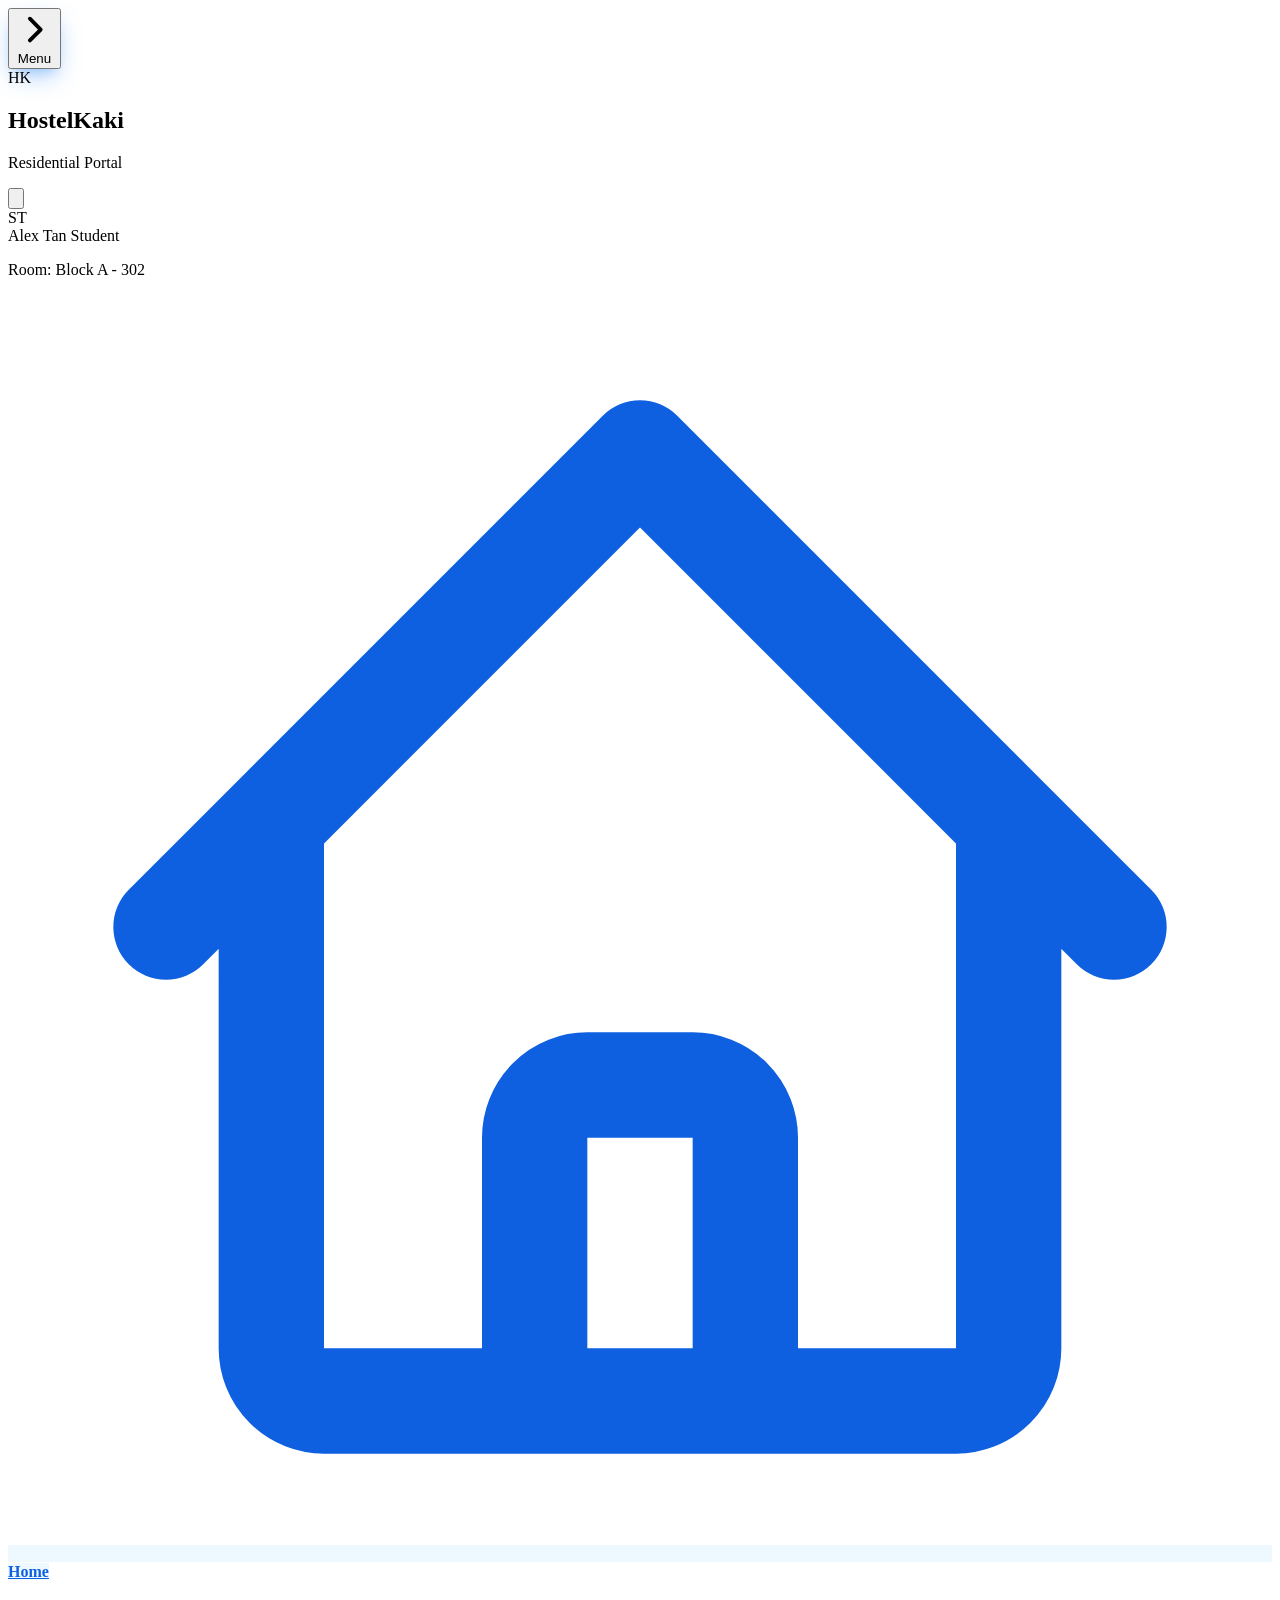
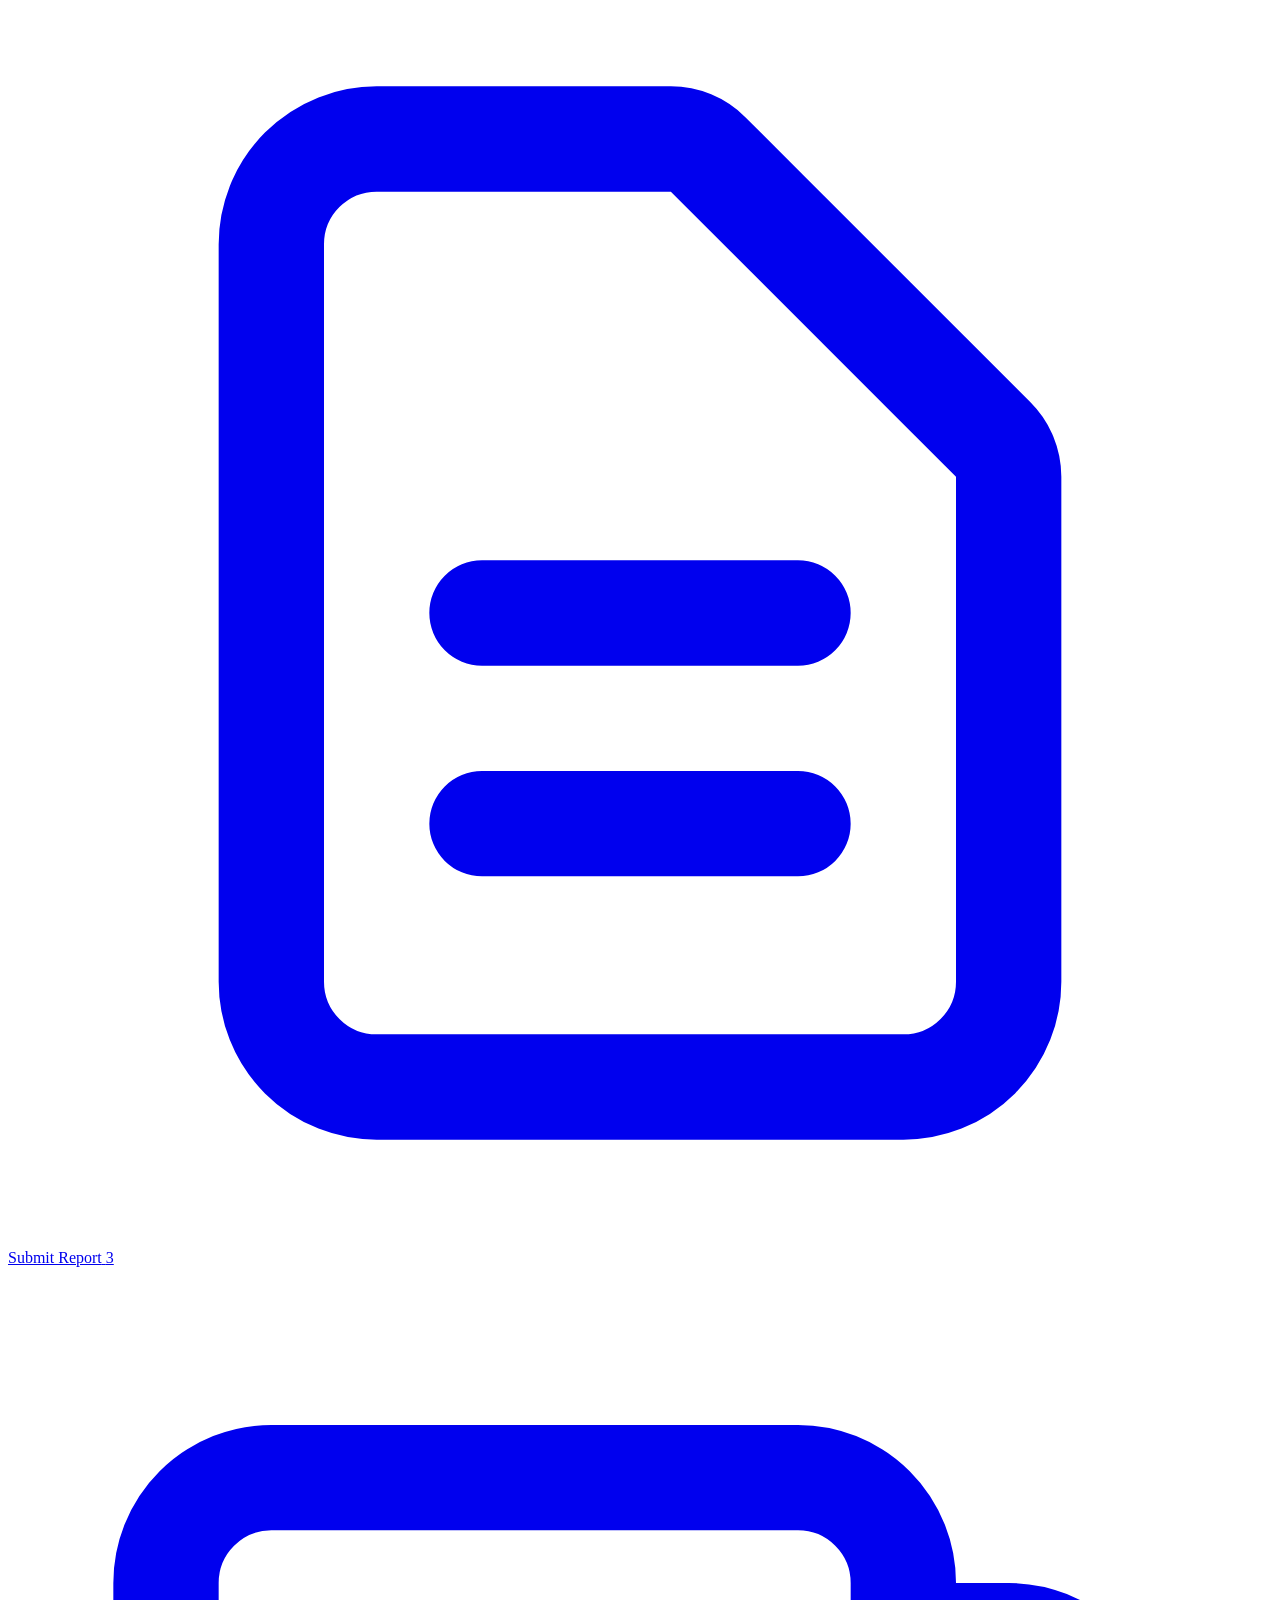
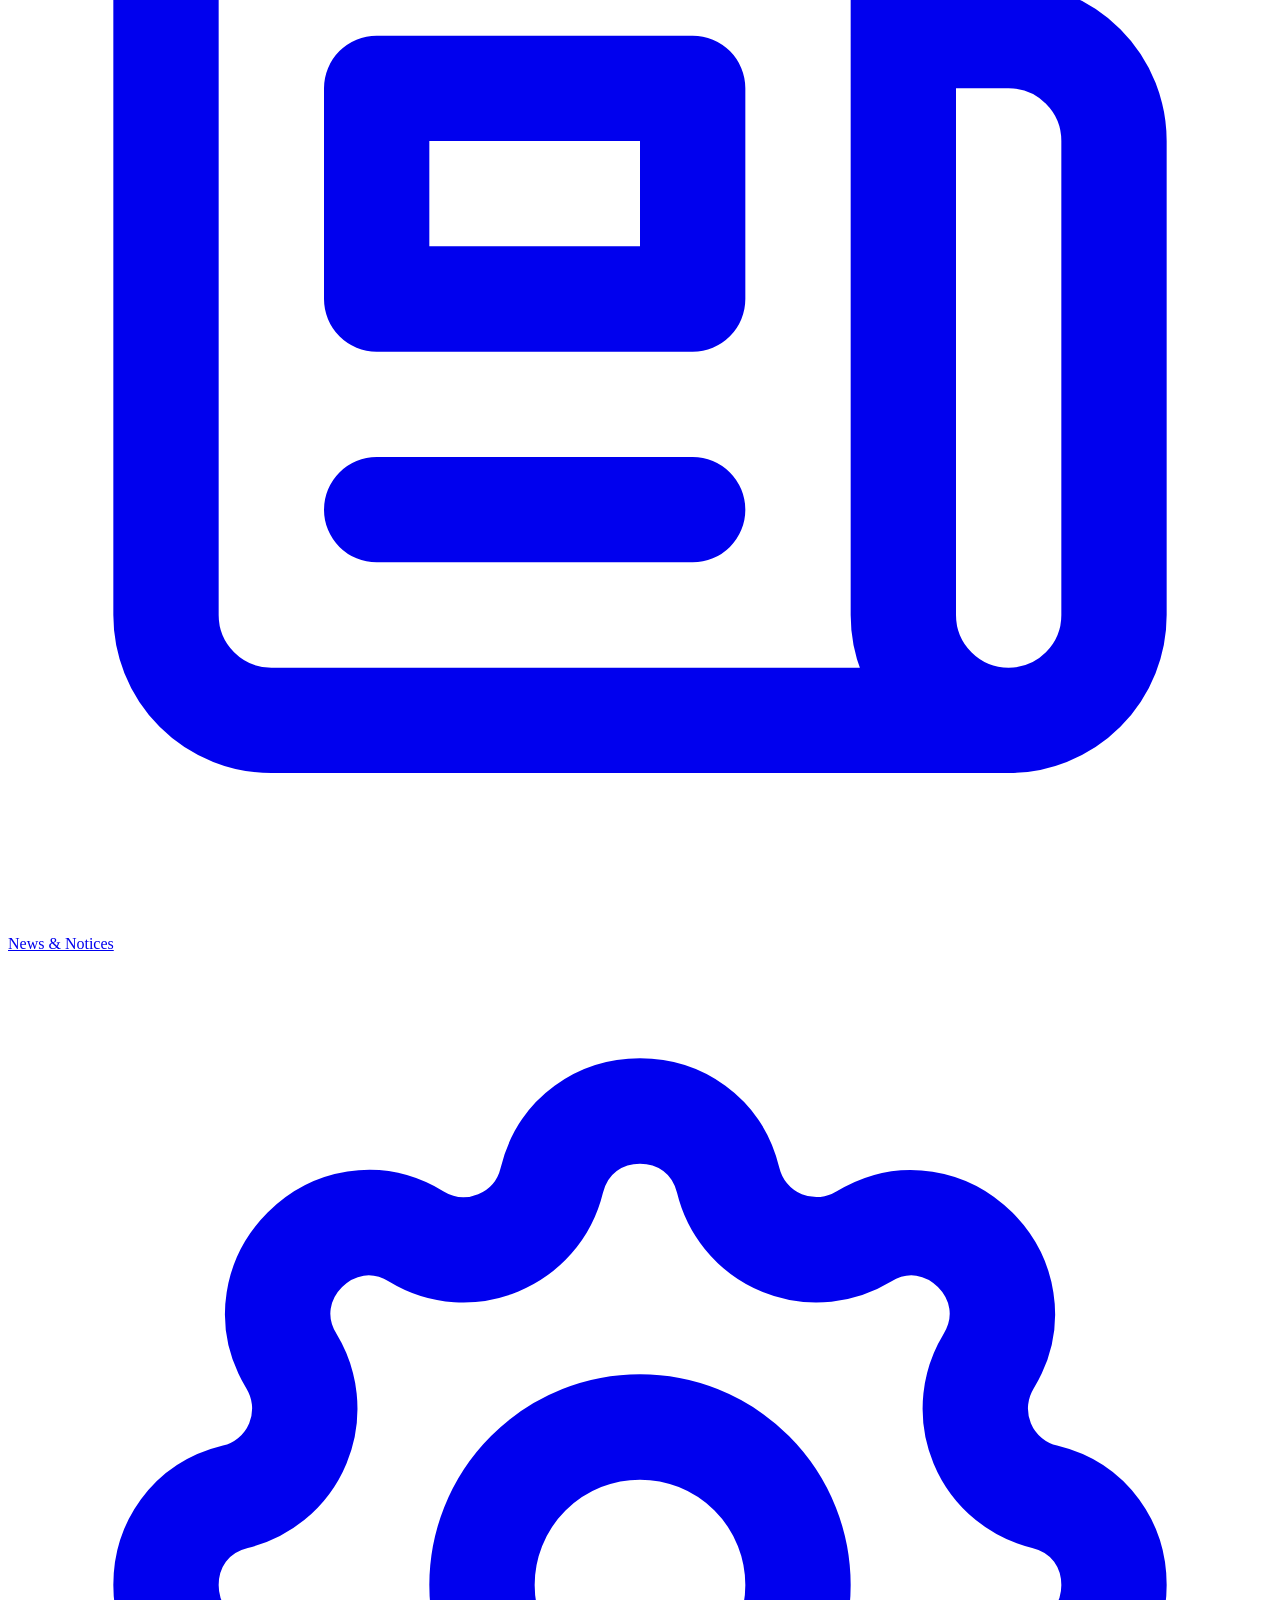
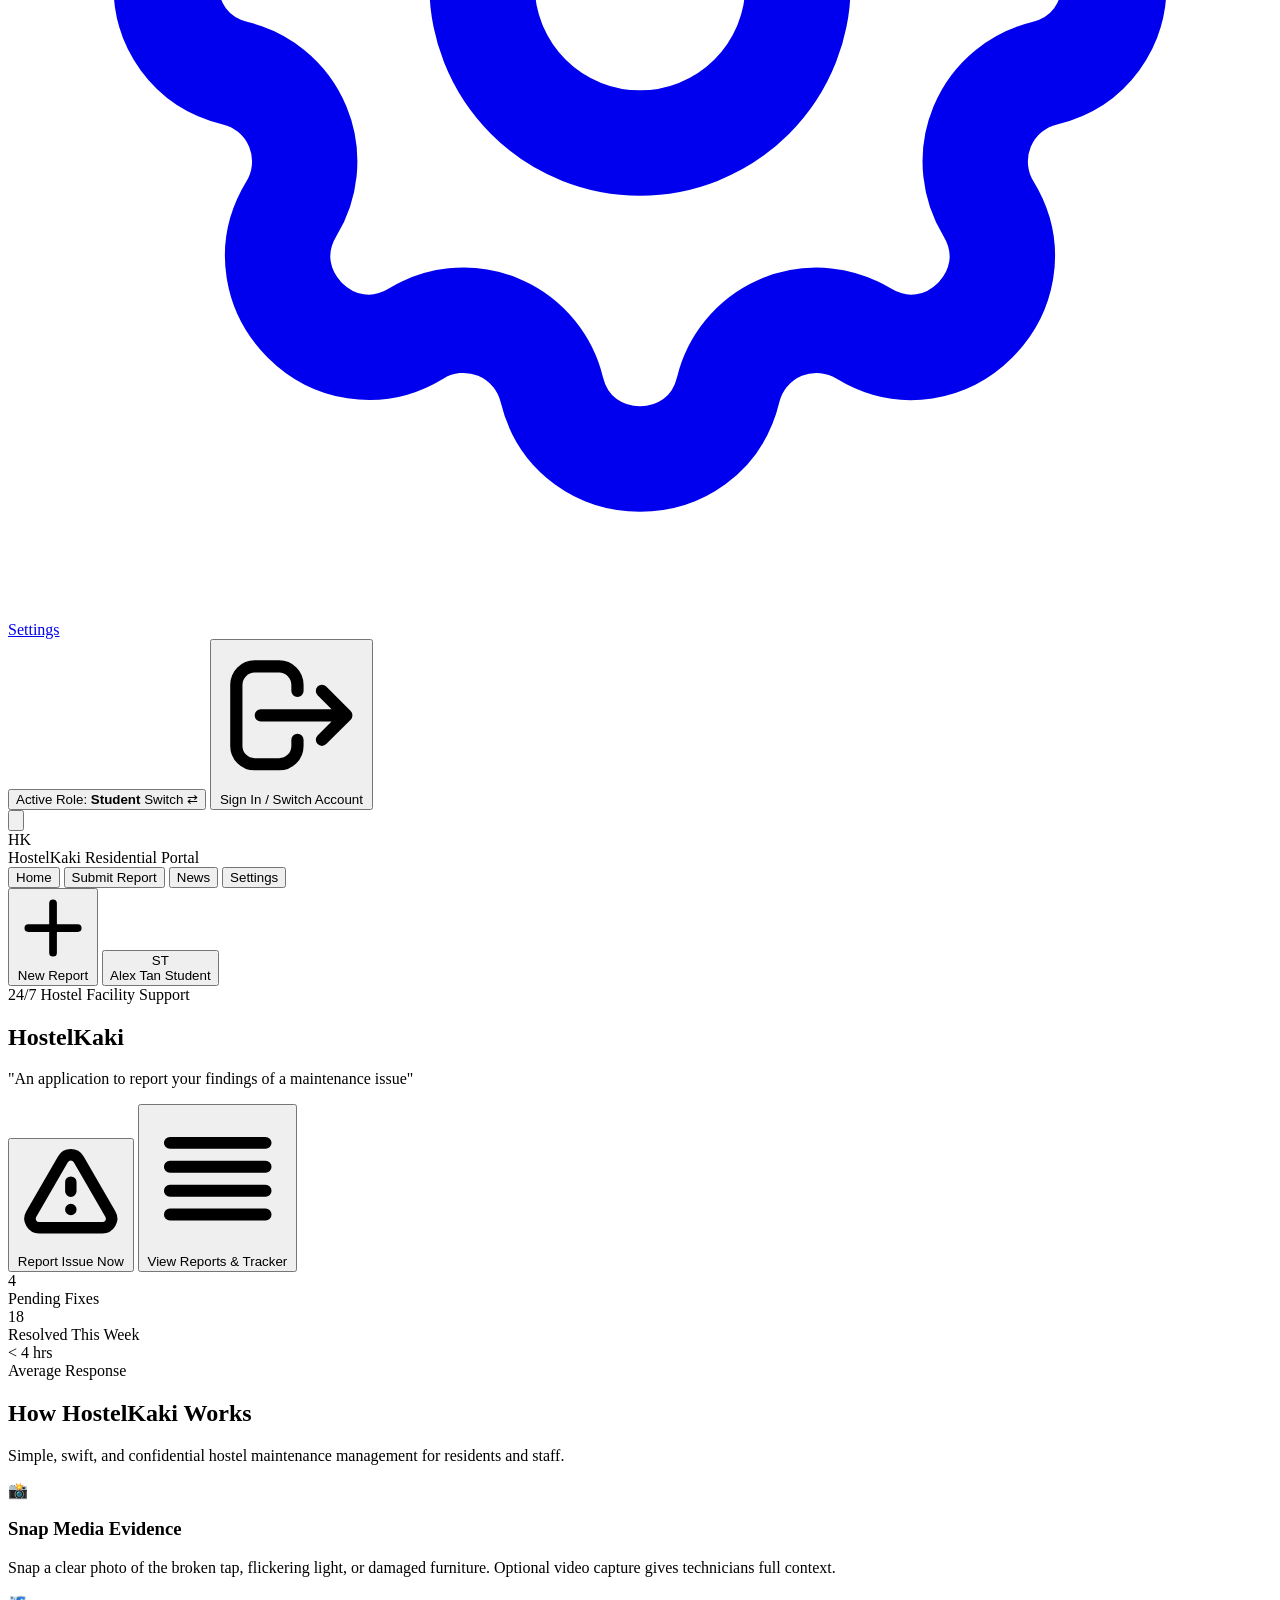
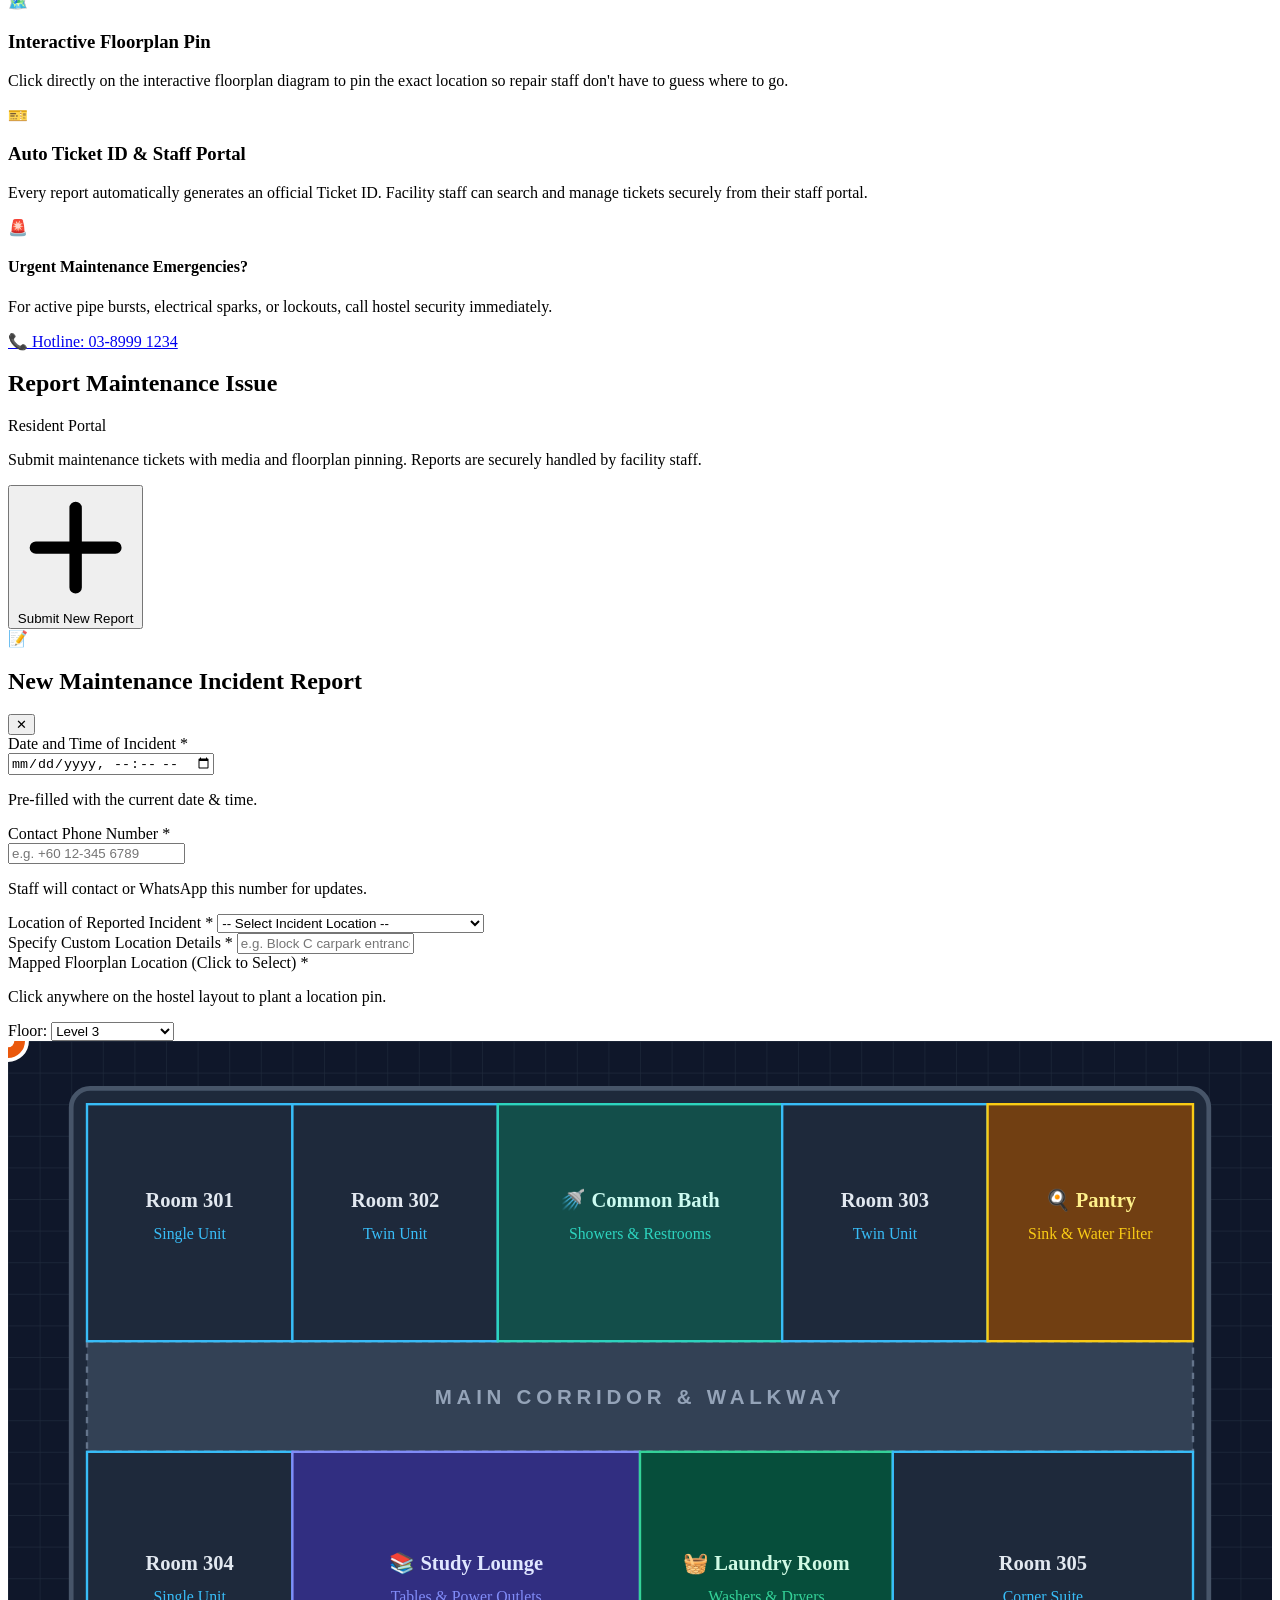
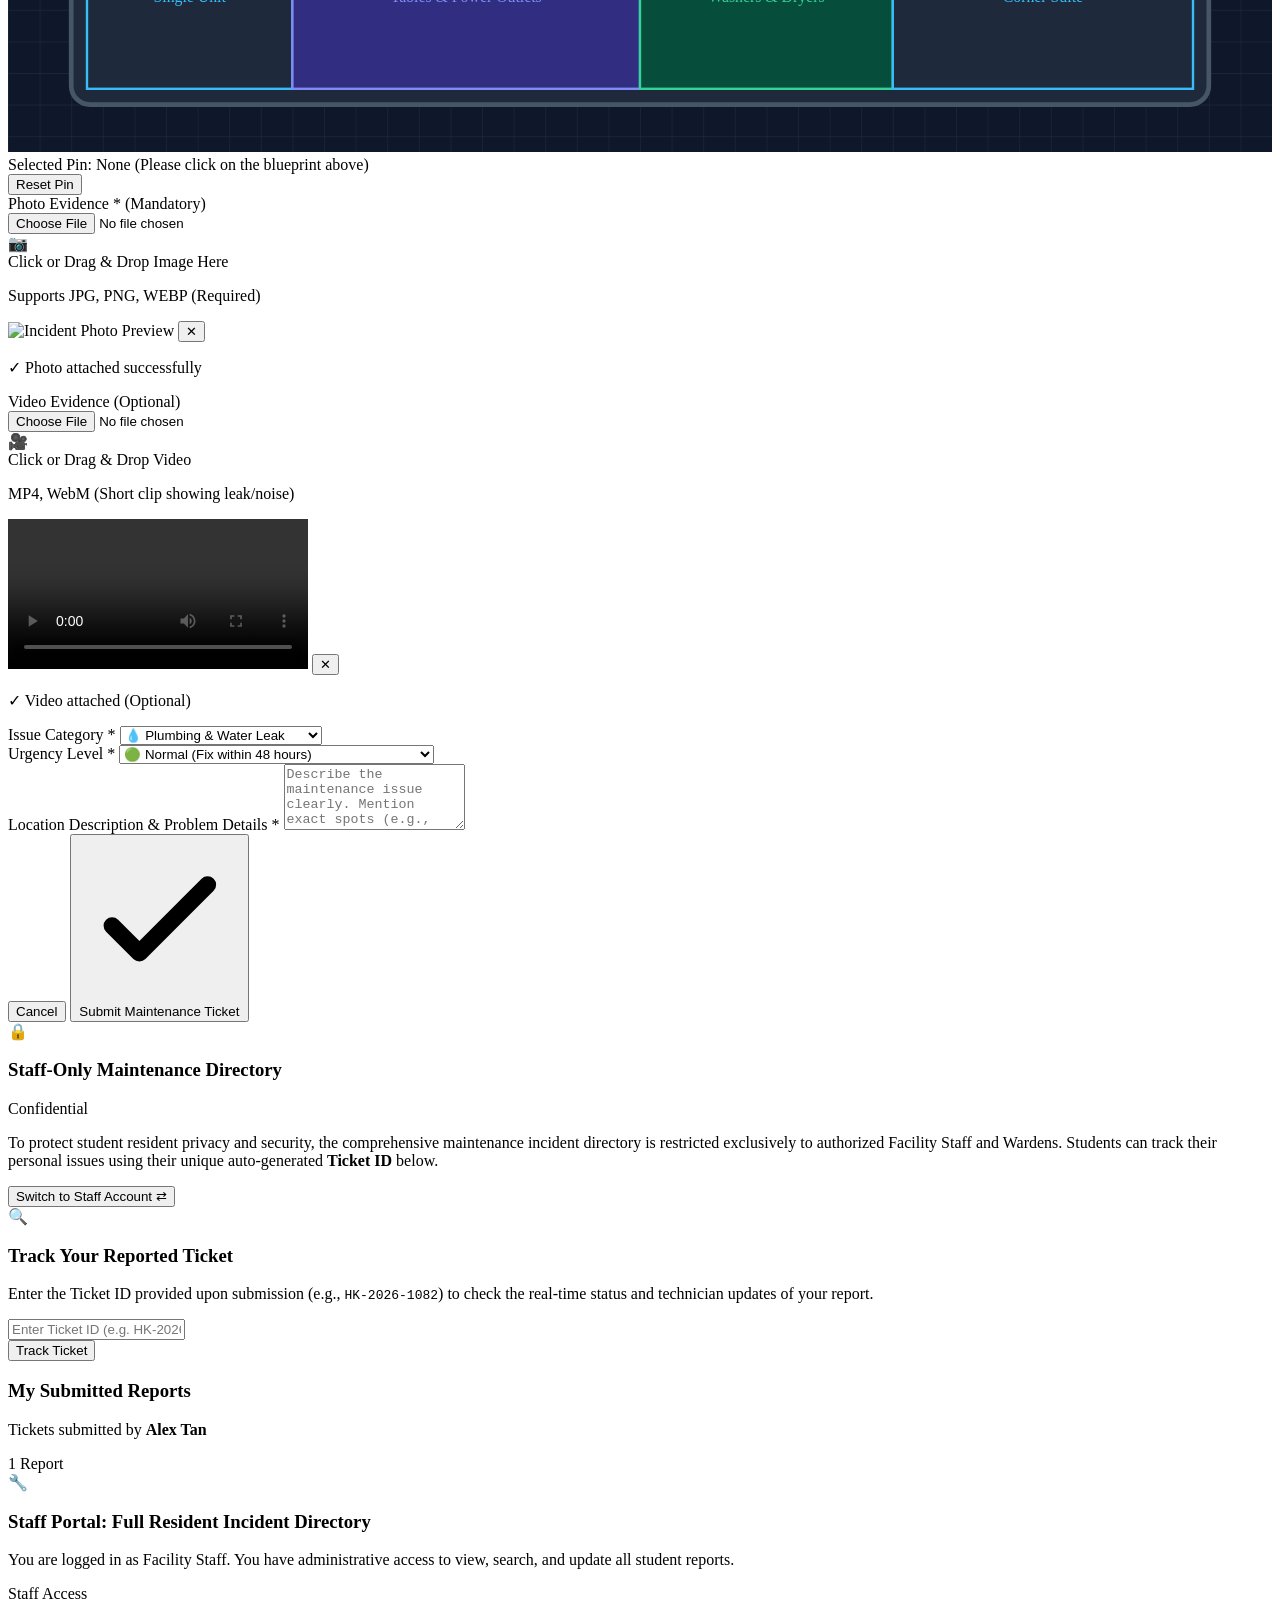
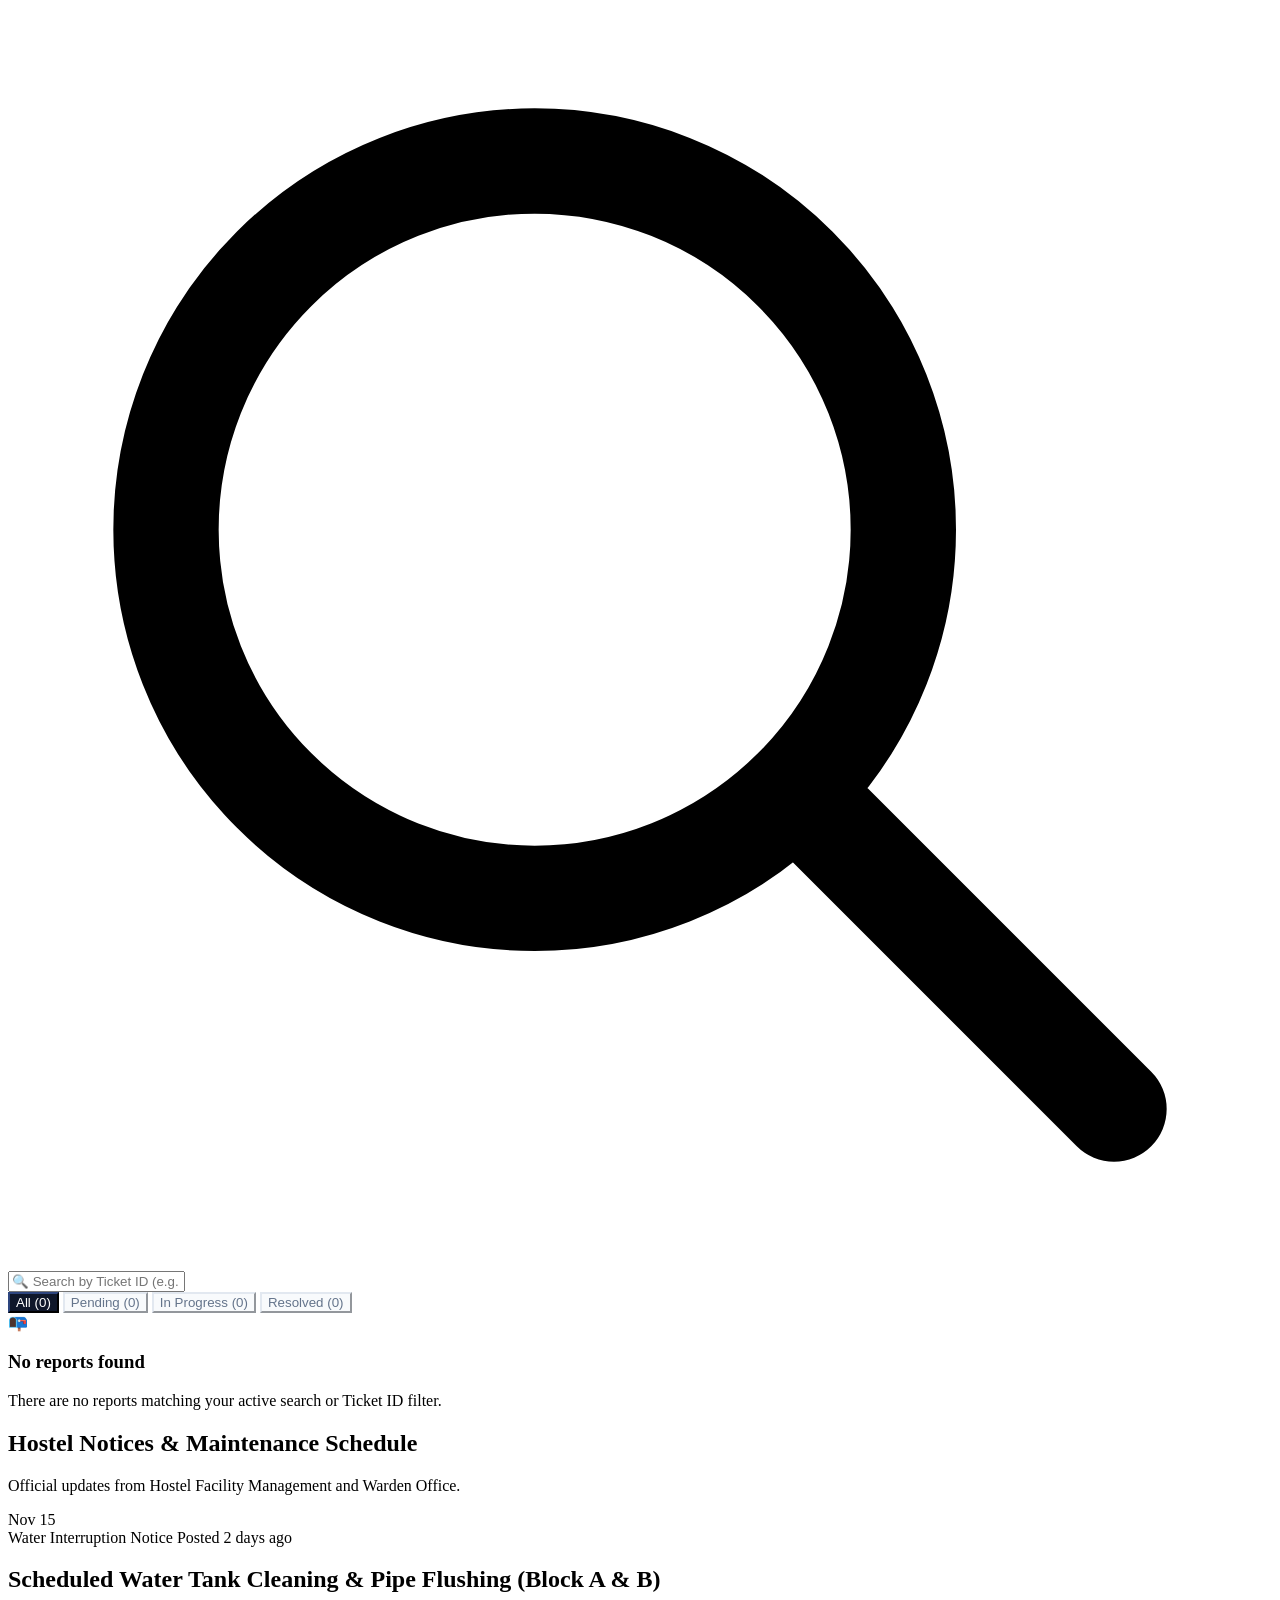
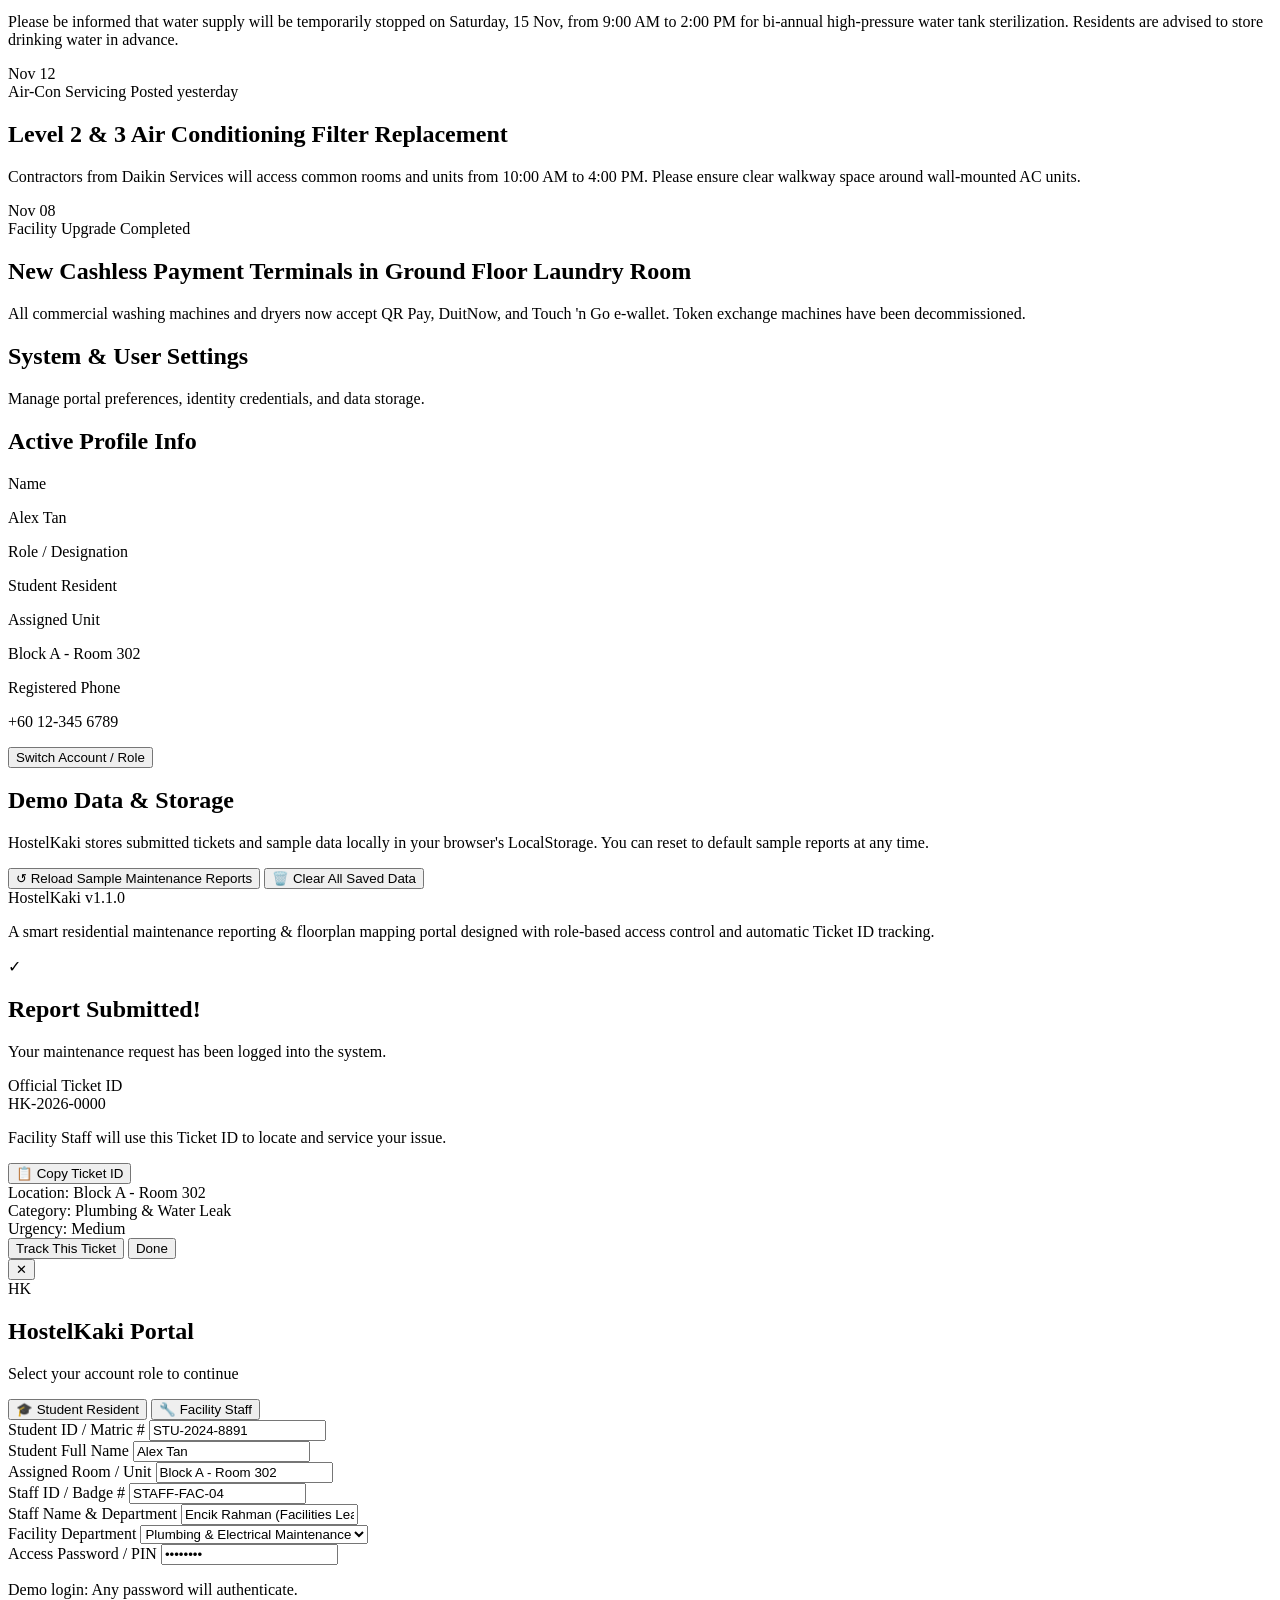
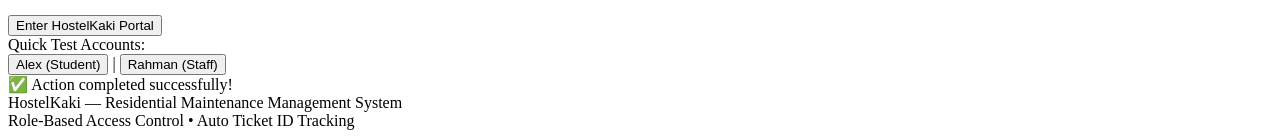
==== commit 59e3d950: "Tickets & Users Sync with Firebase" ====
--- a/index.html
+++ b/index.html
@@ -1111,6 +1111,6 @@
     </div>
   </footer>
 
-  <script src="app.js"></script>
+  <script type="module" src="app.js"></script>
 </body>
 </html>
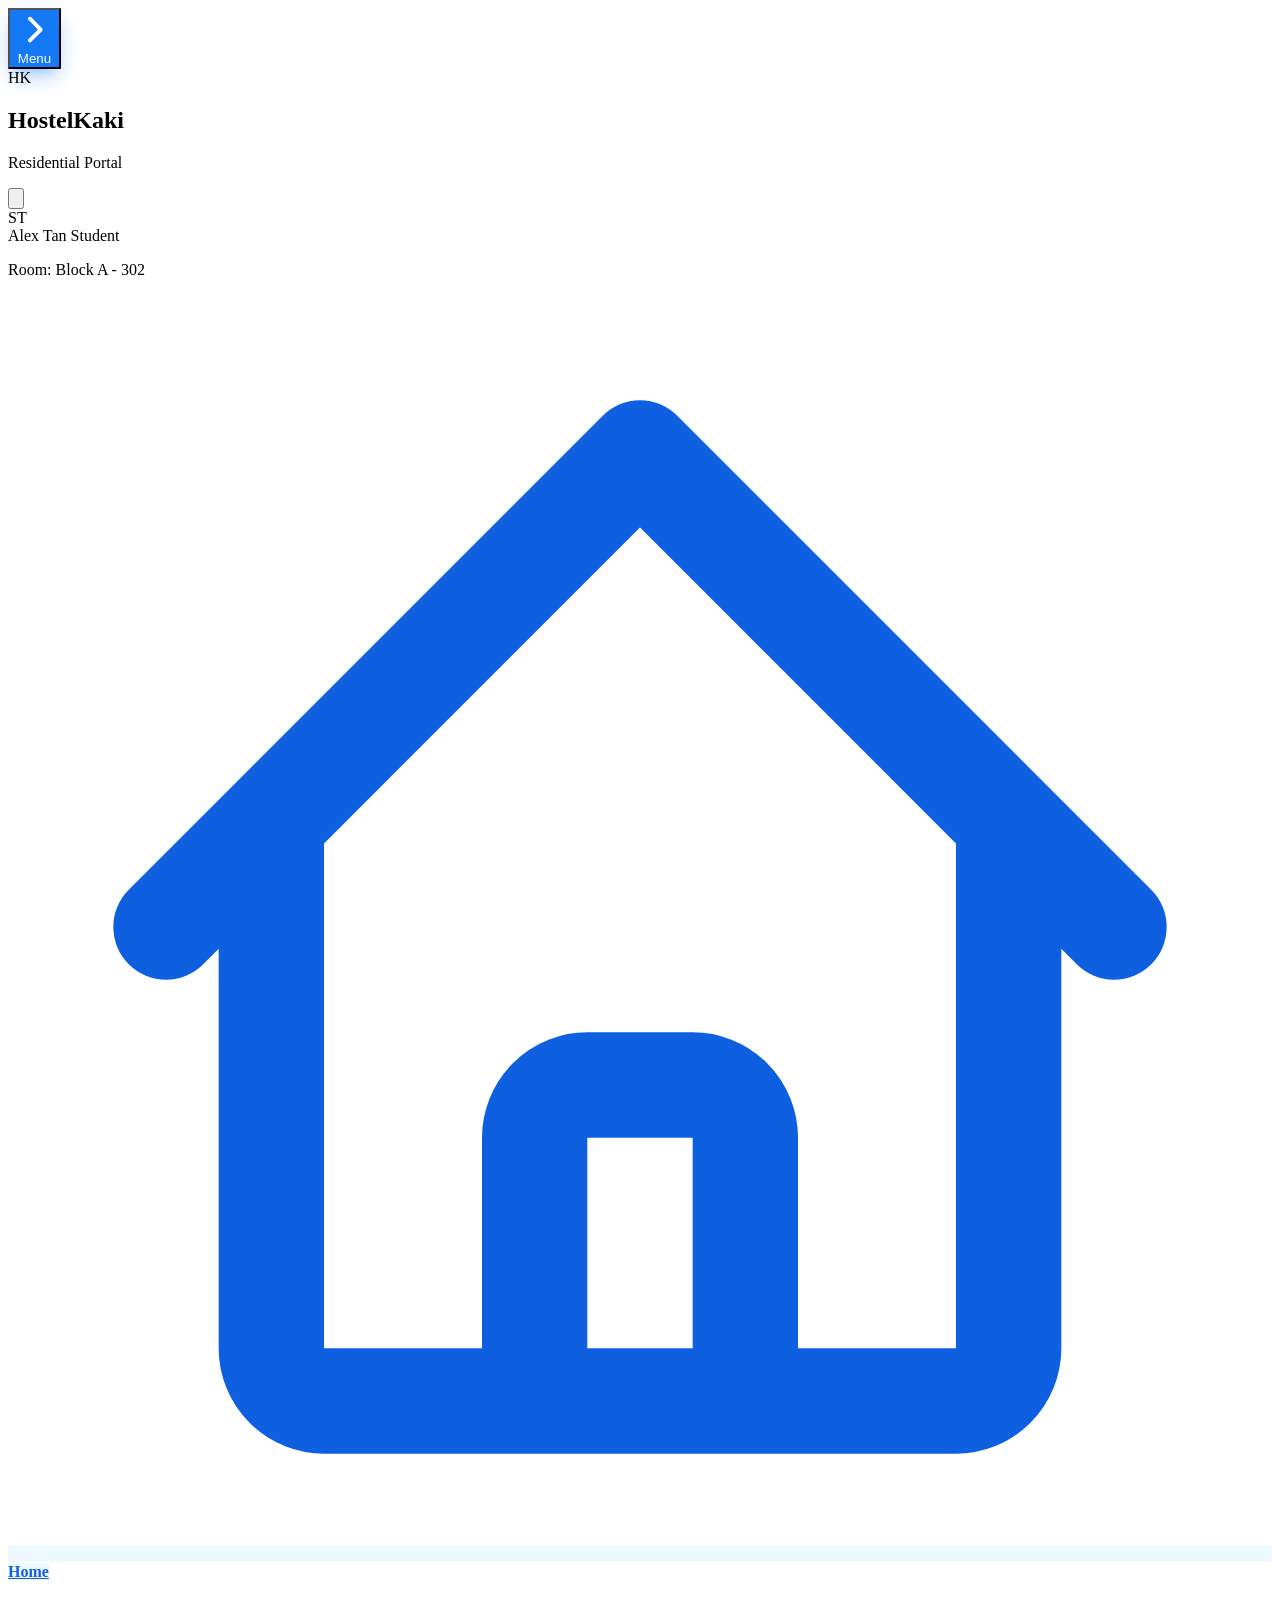
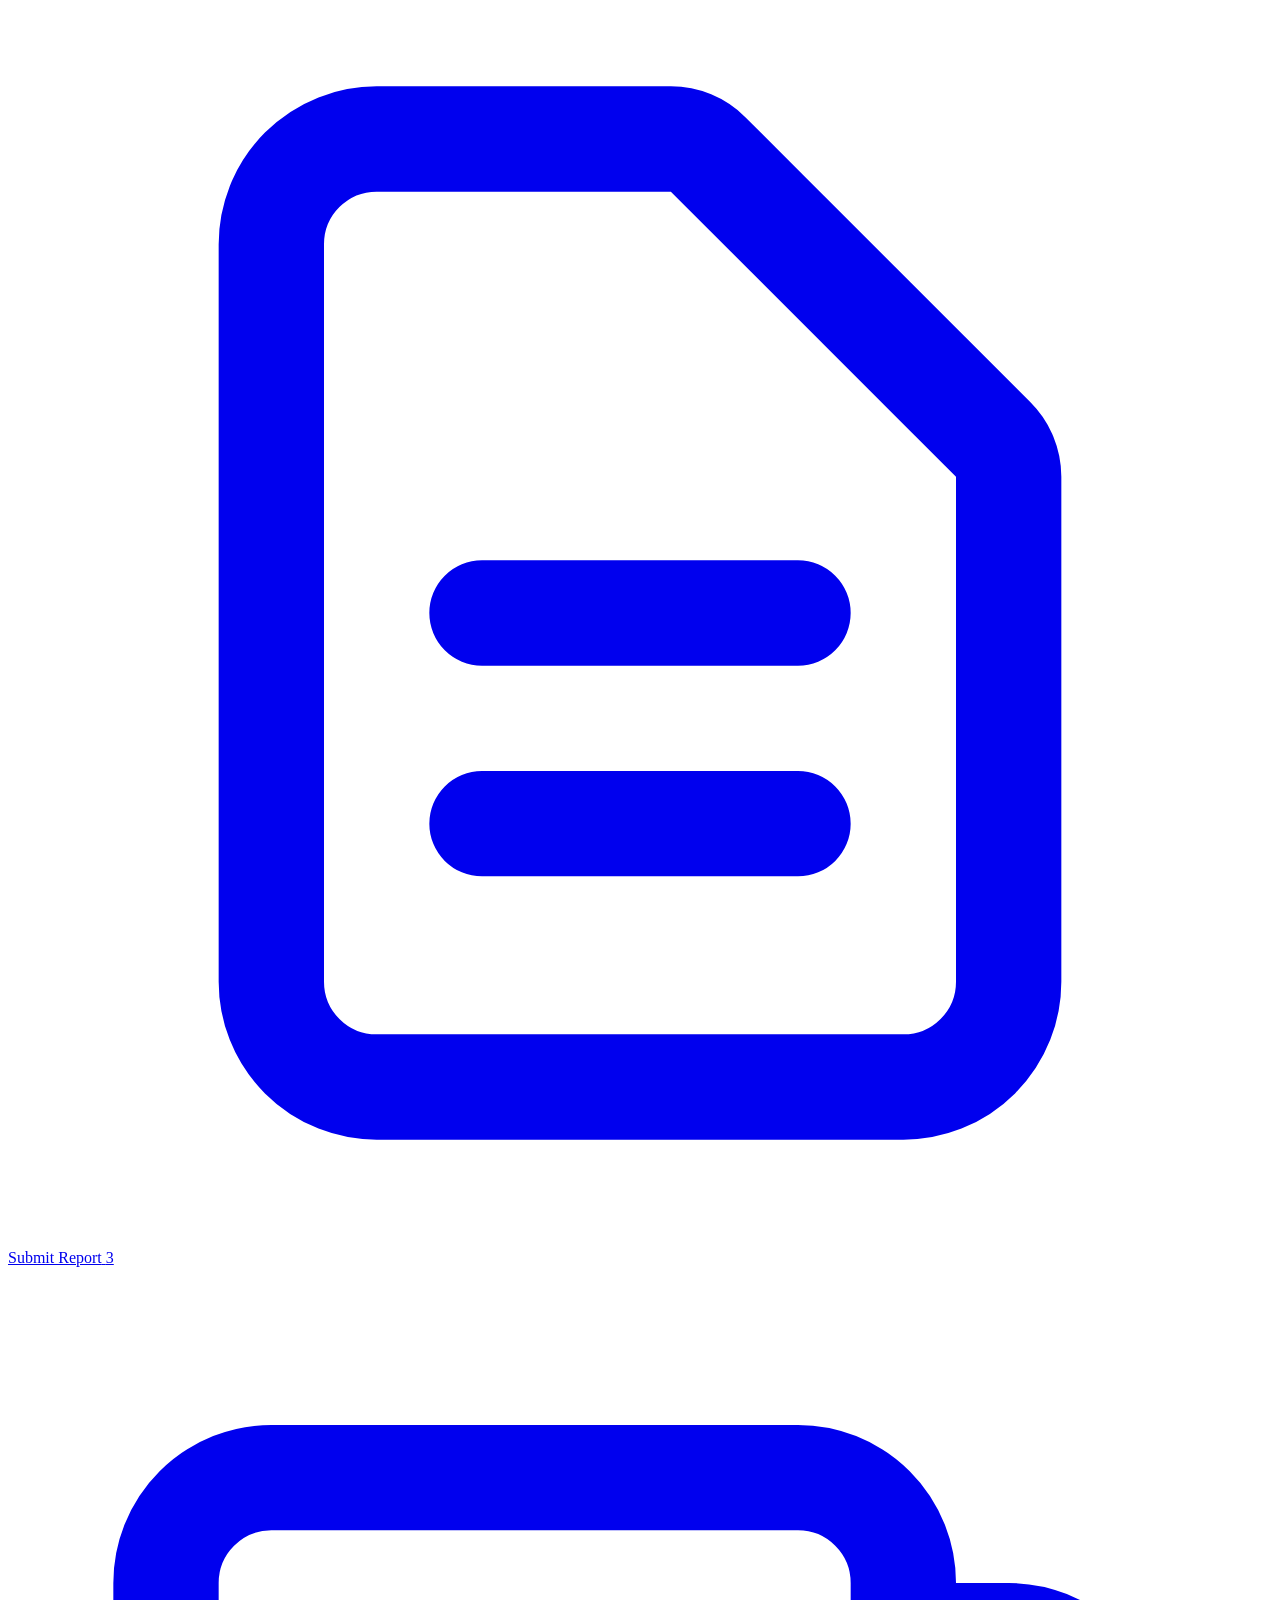
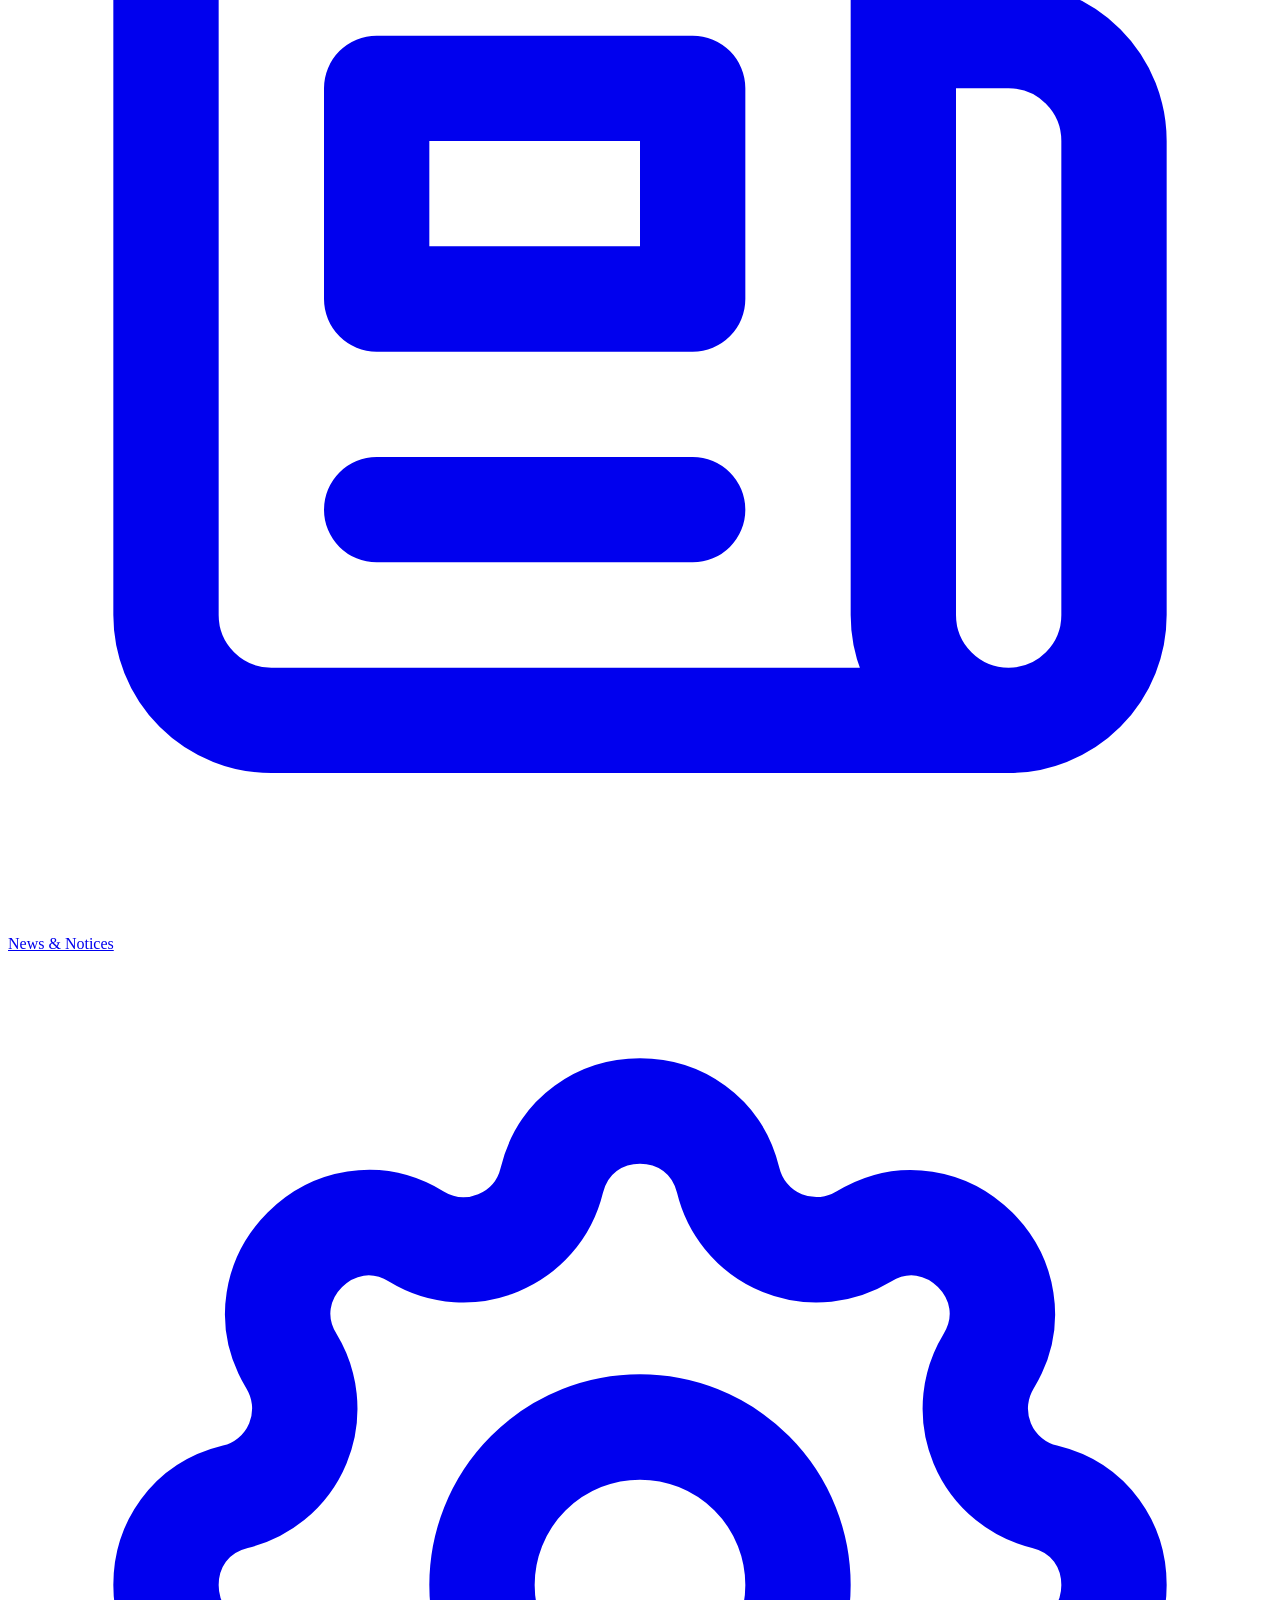
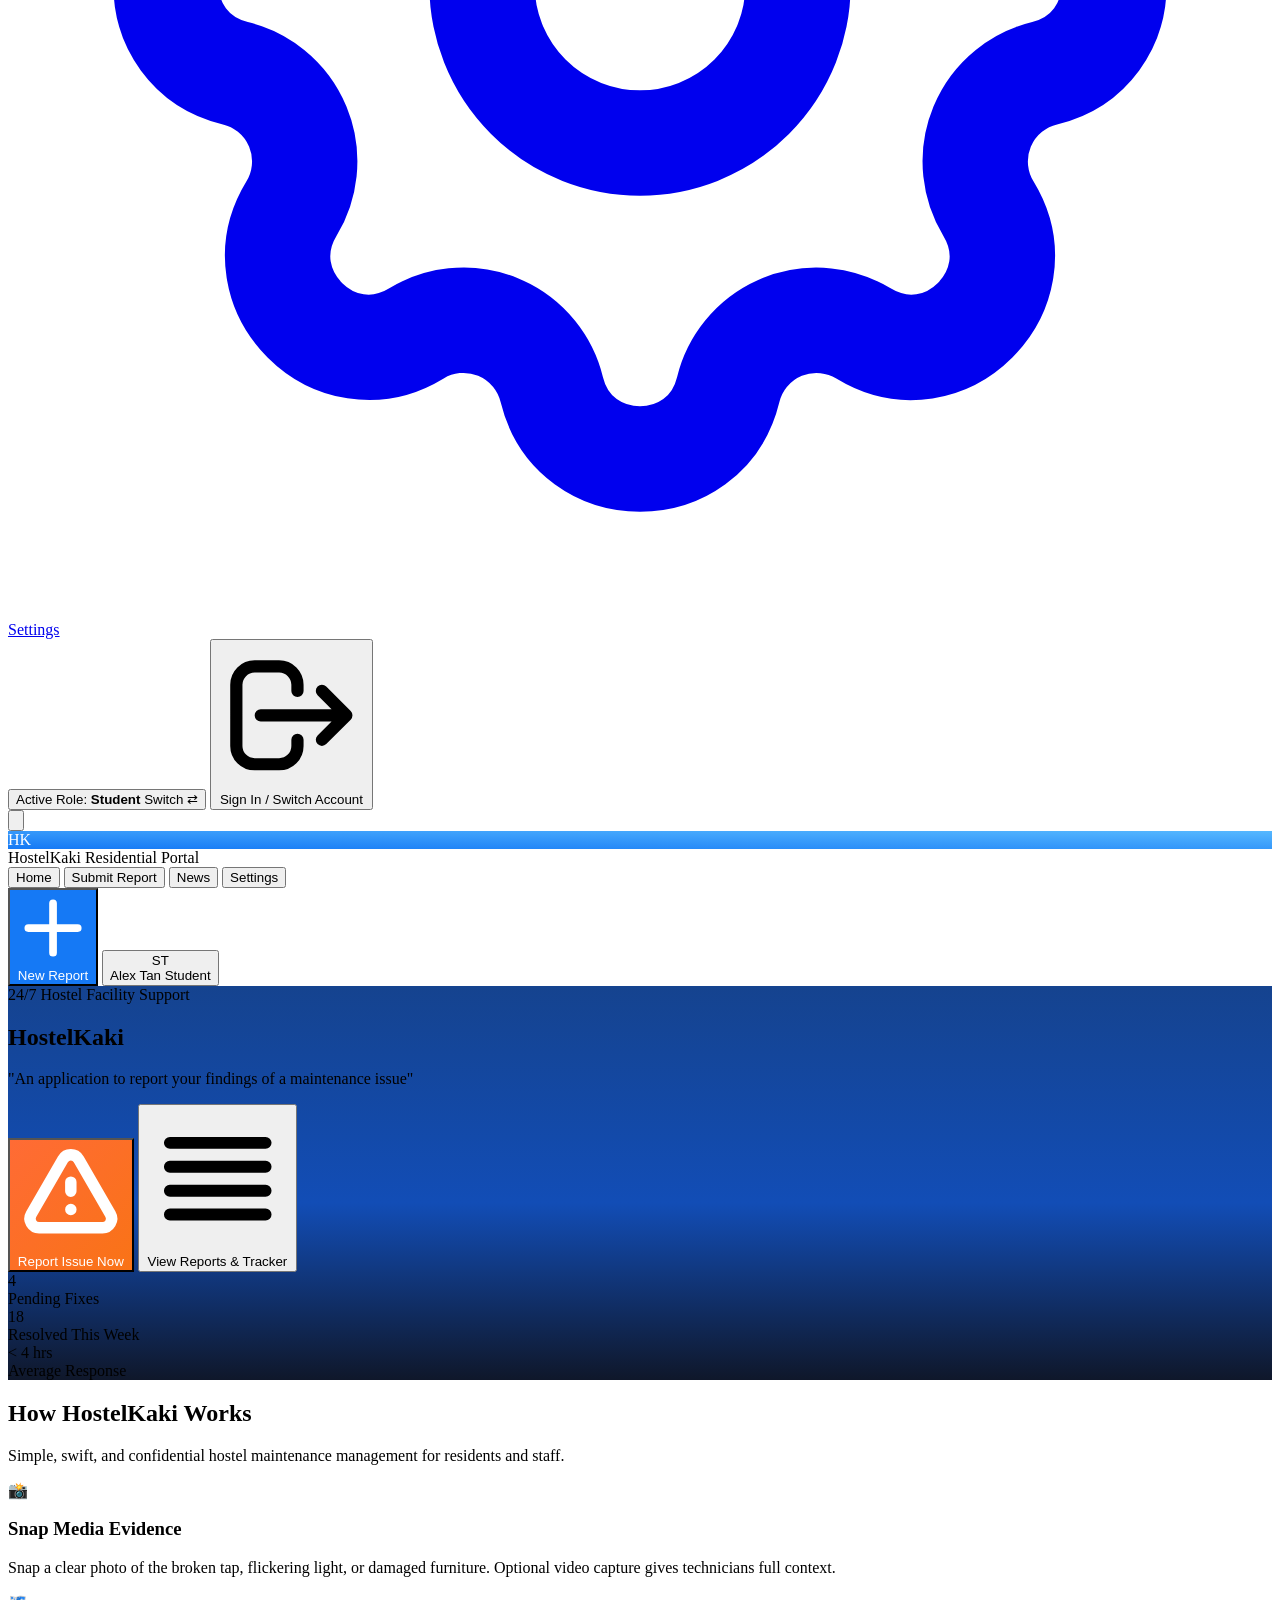
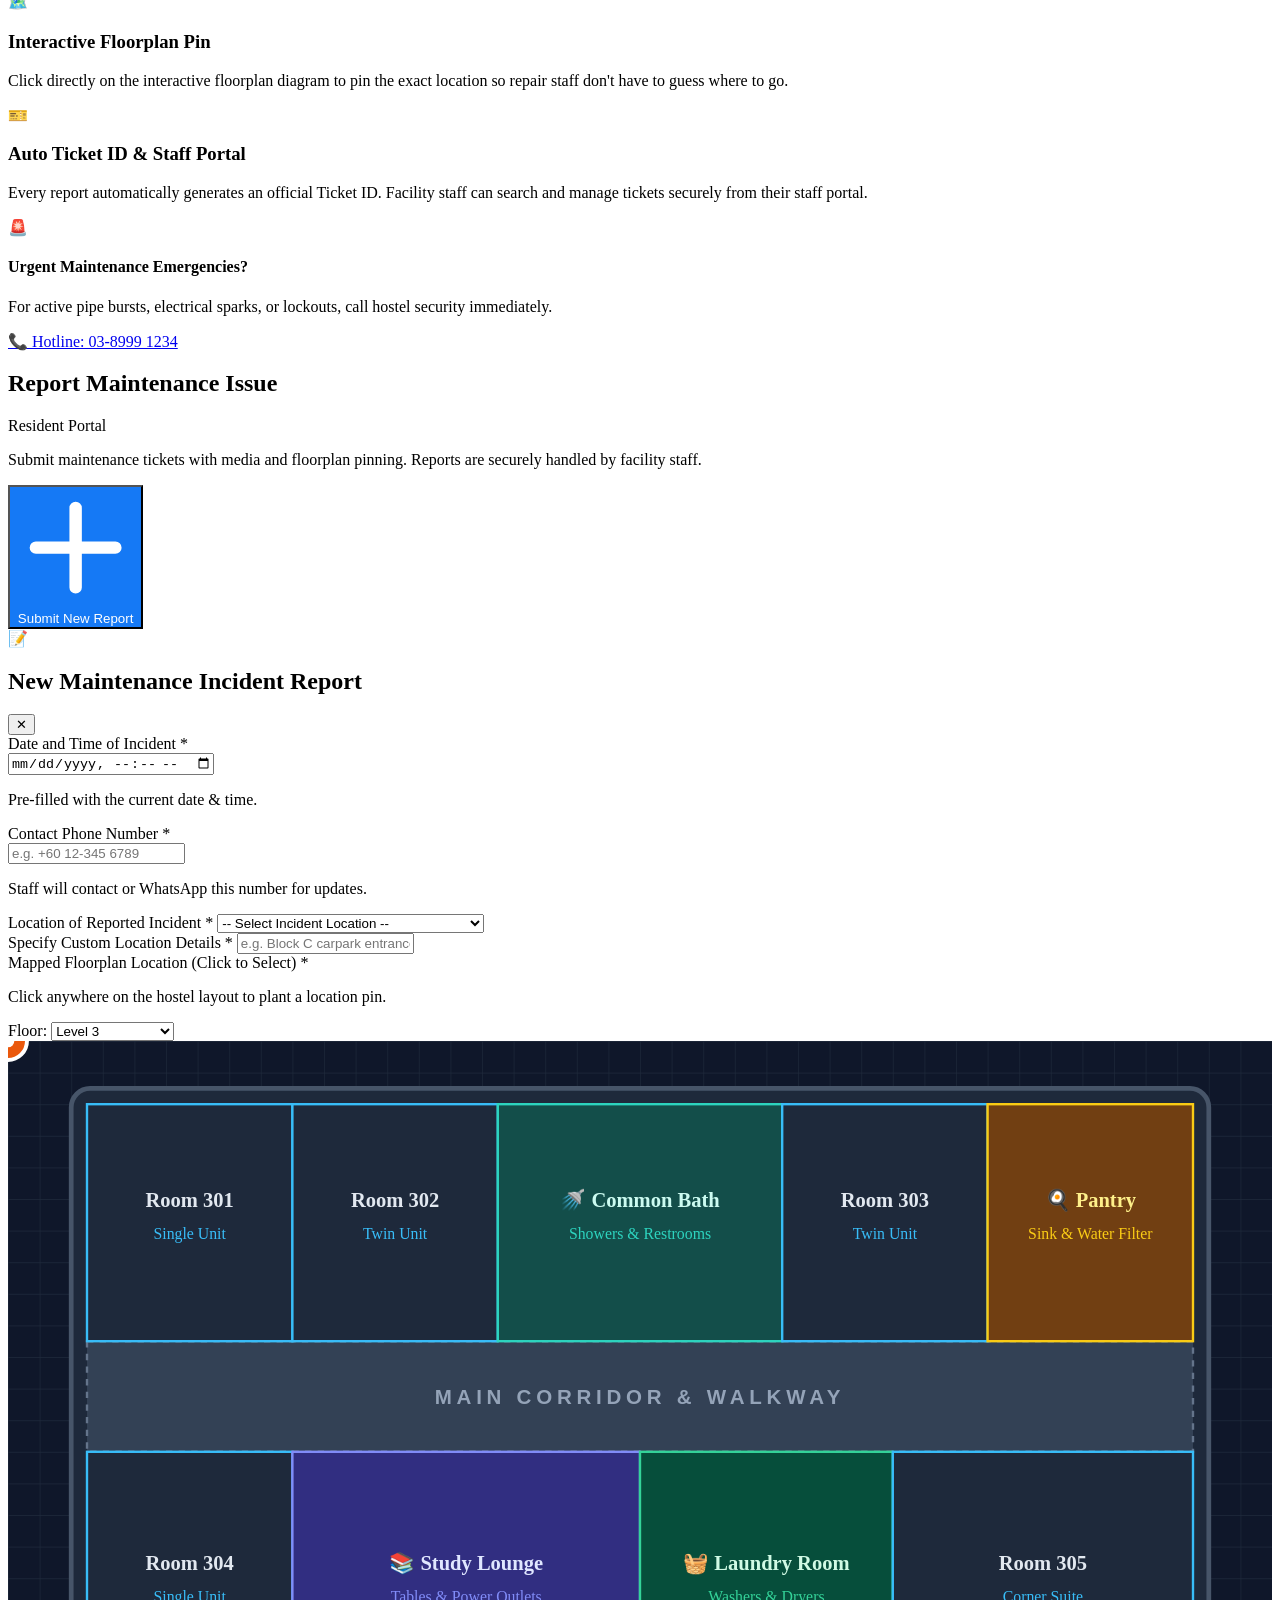
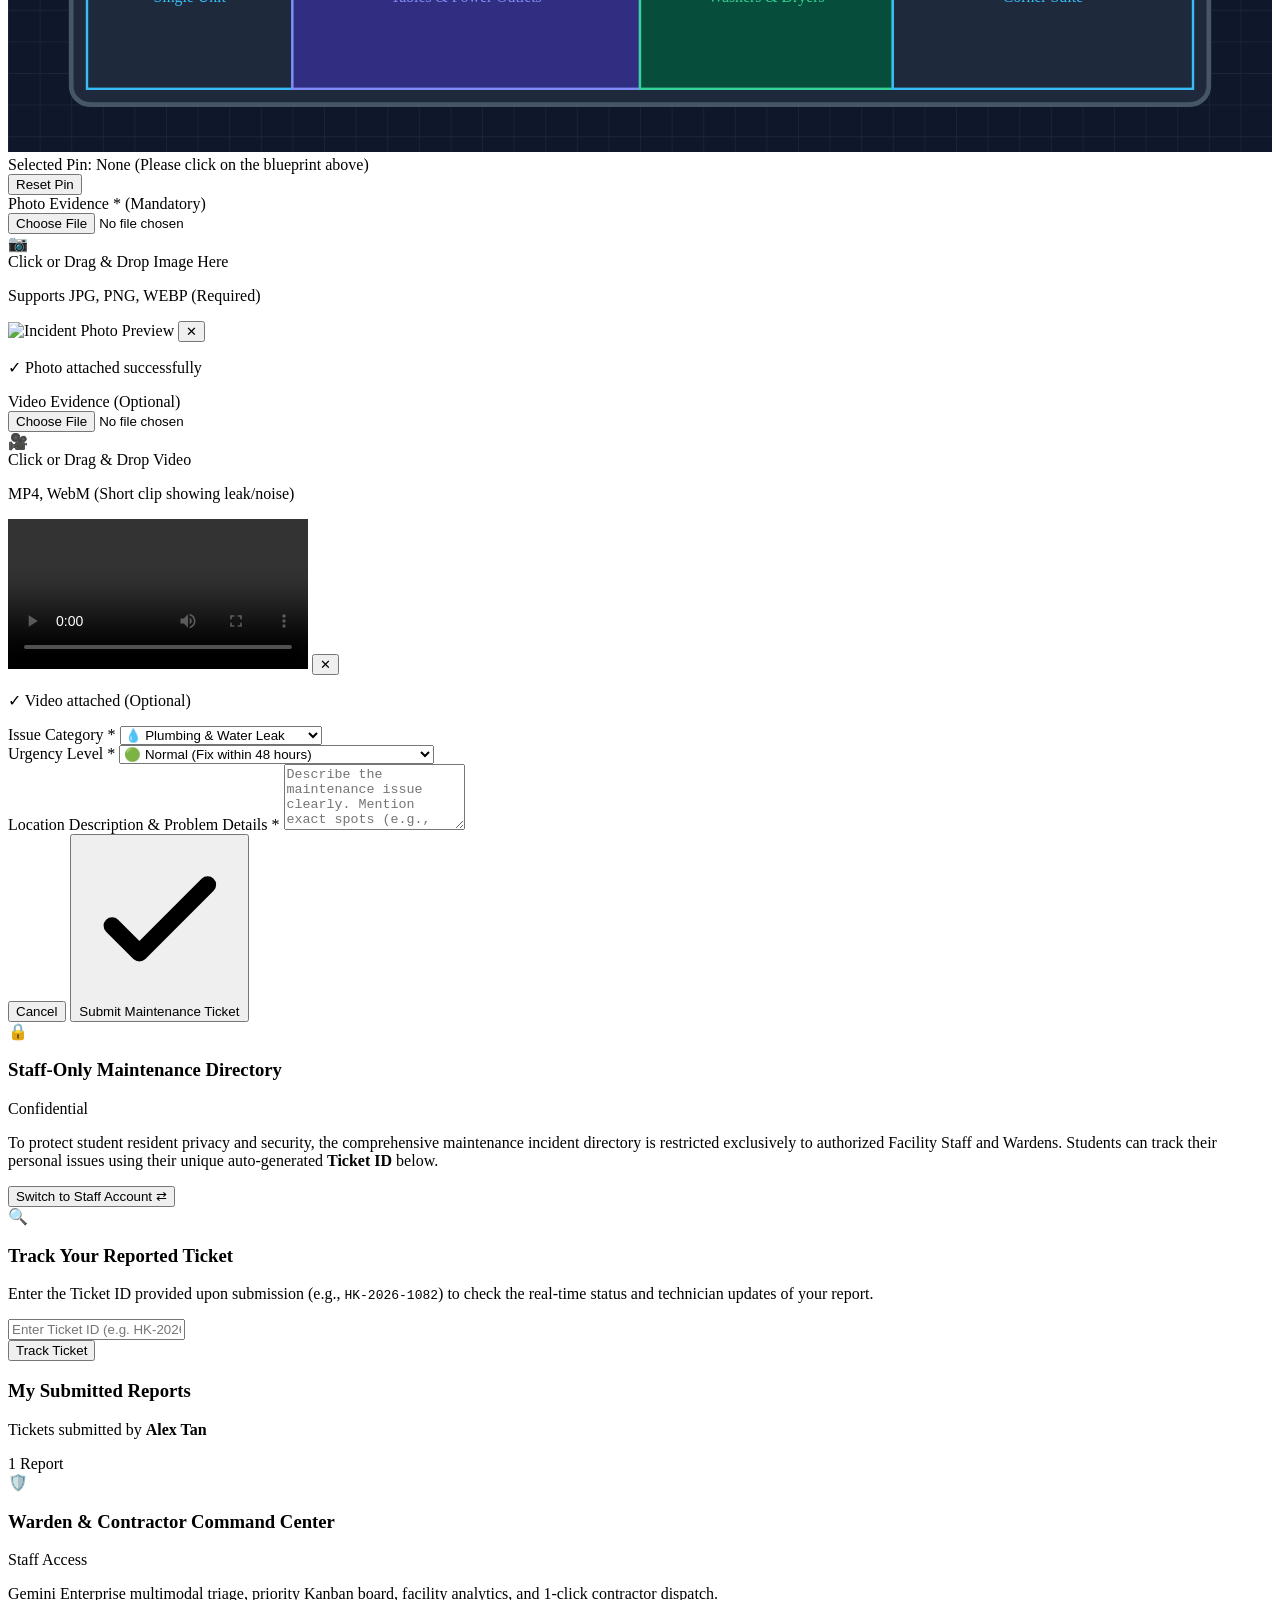
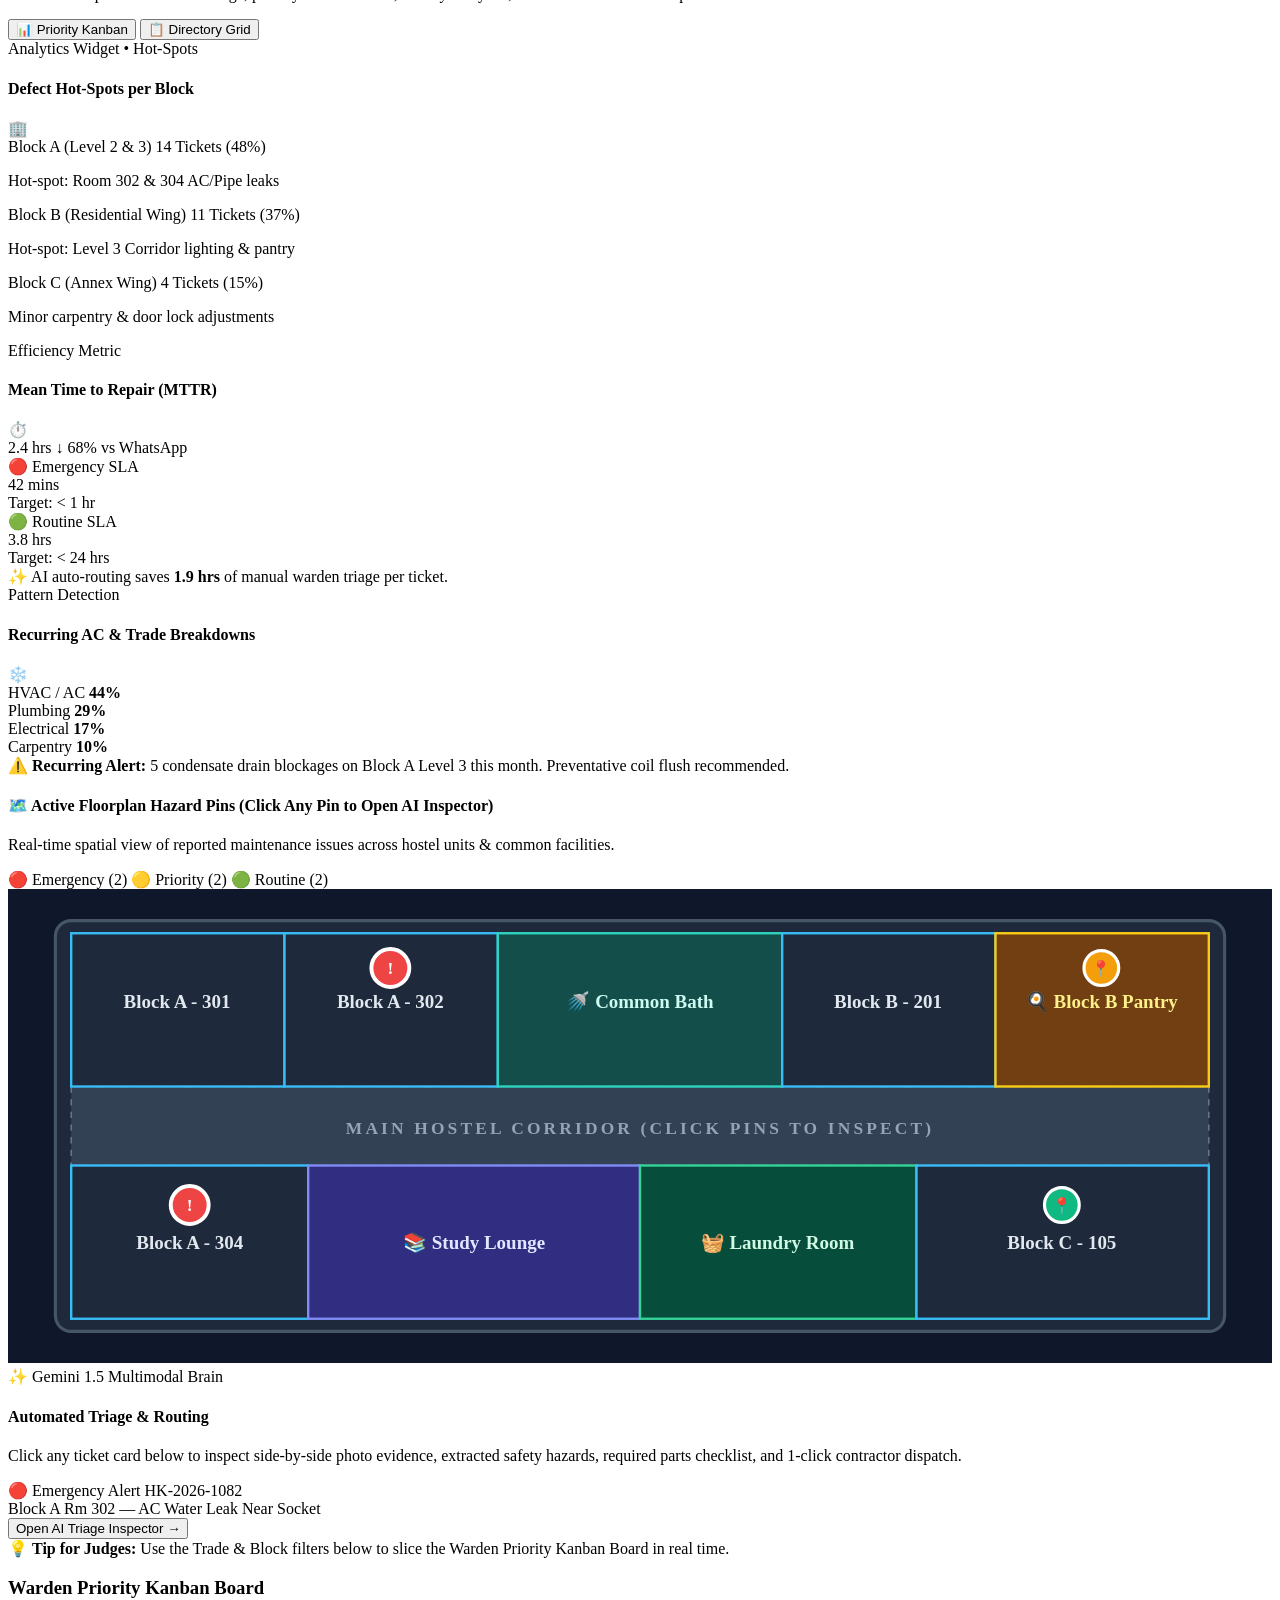
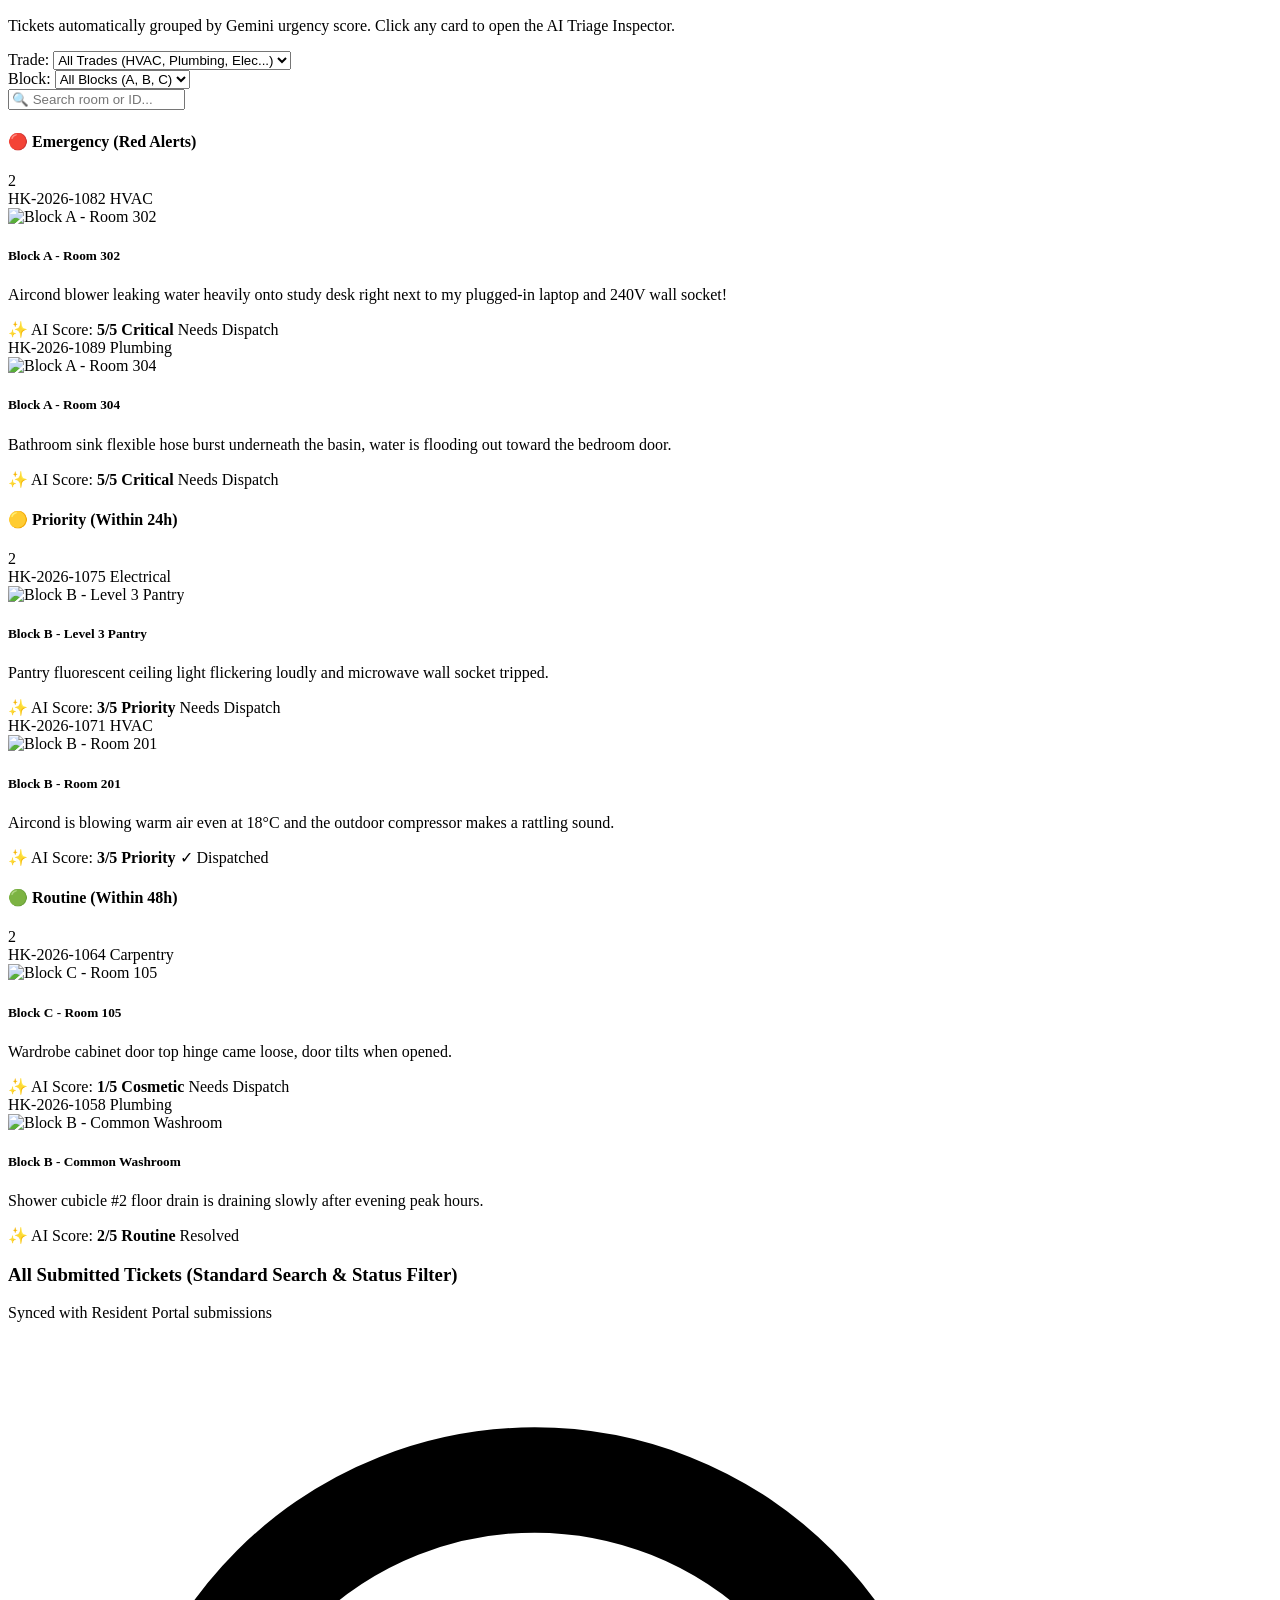
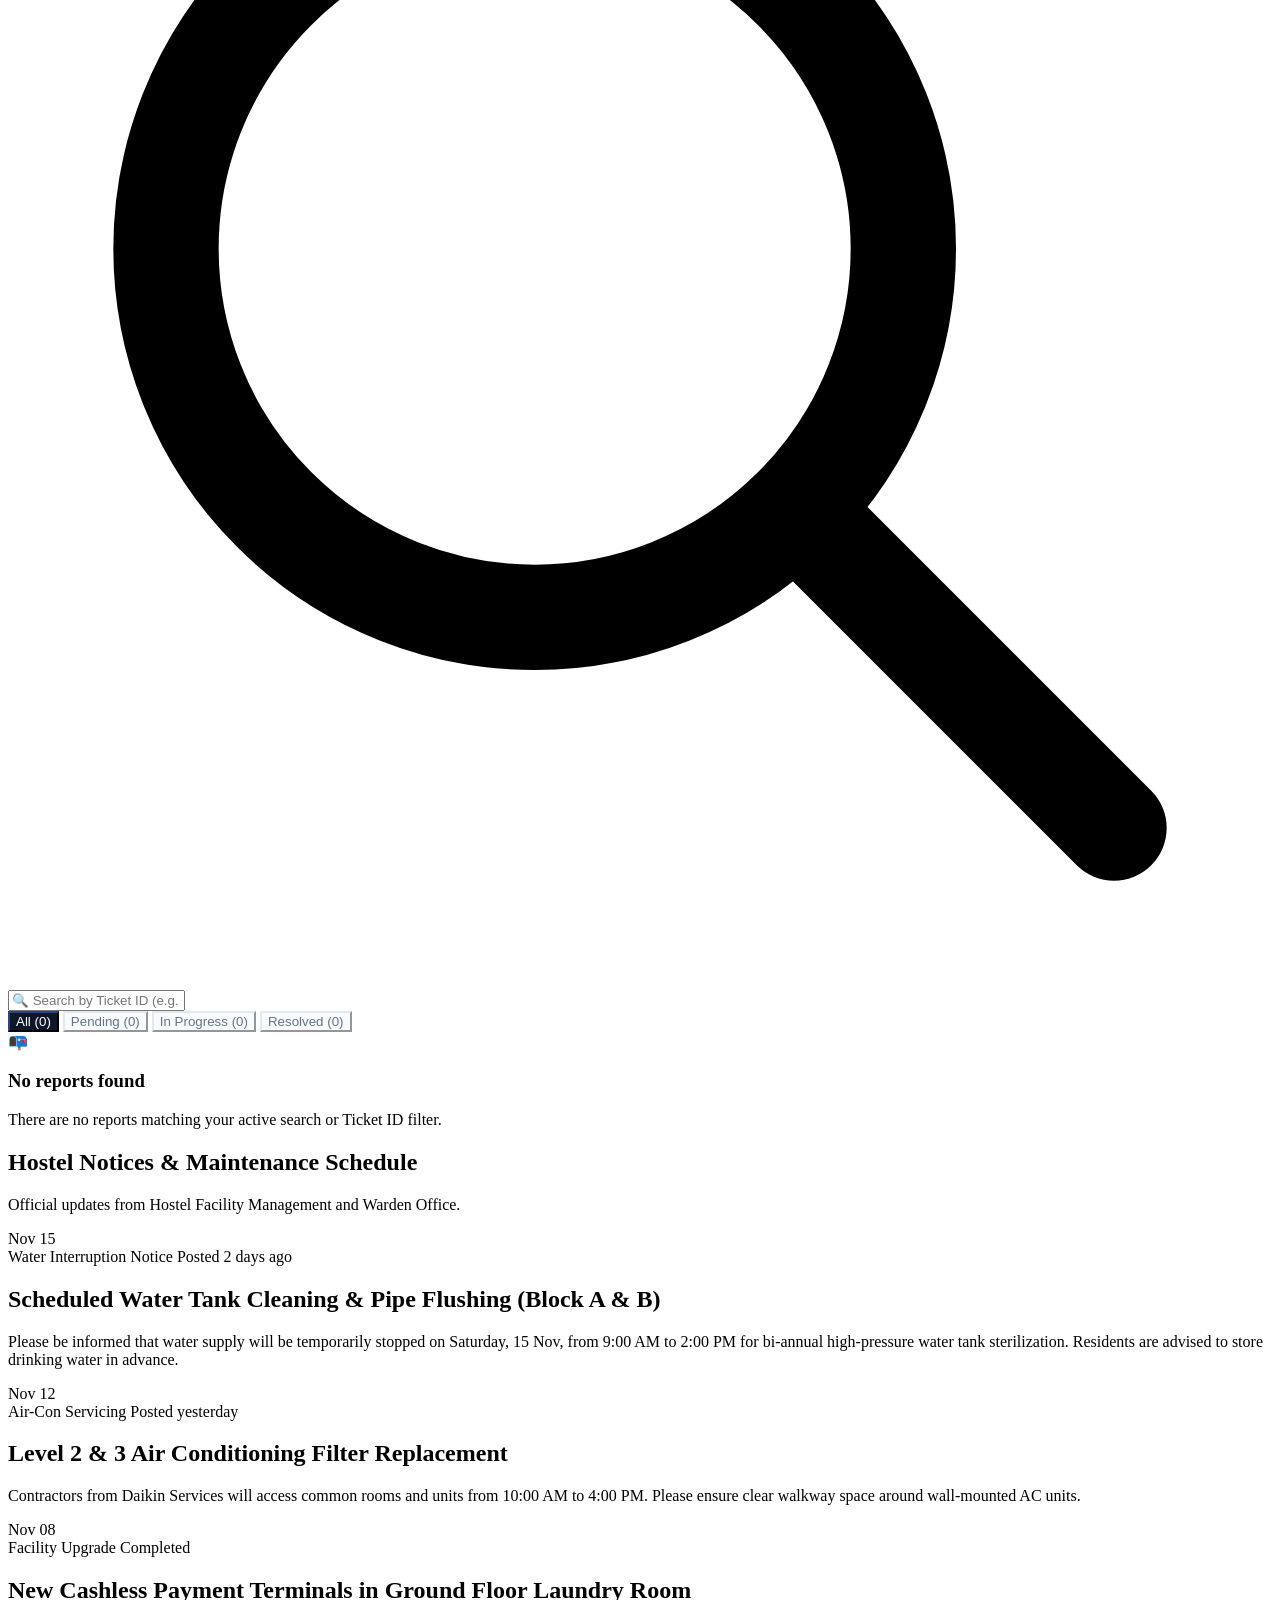
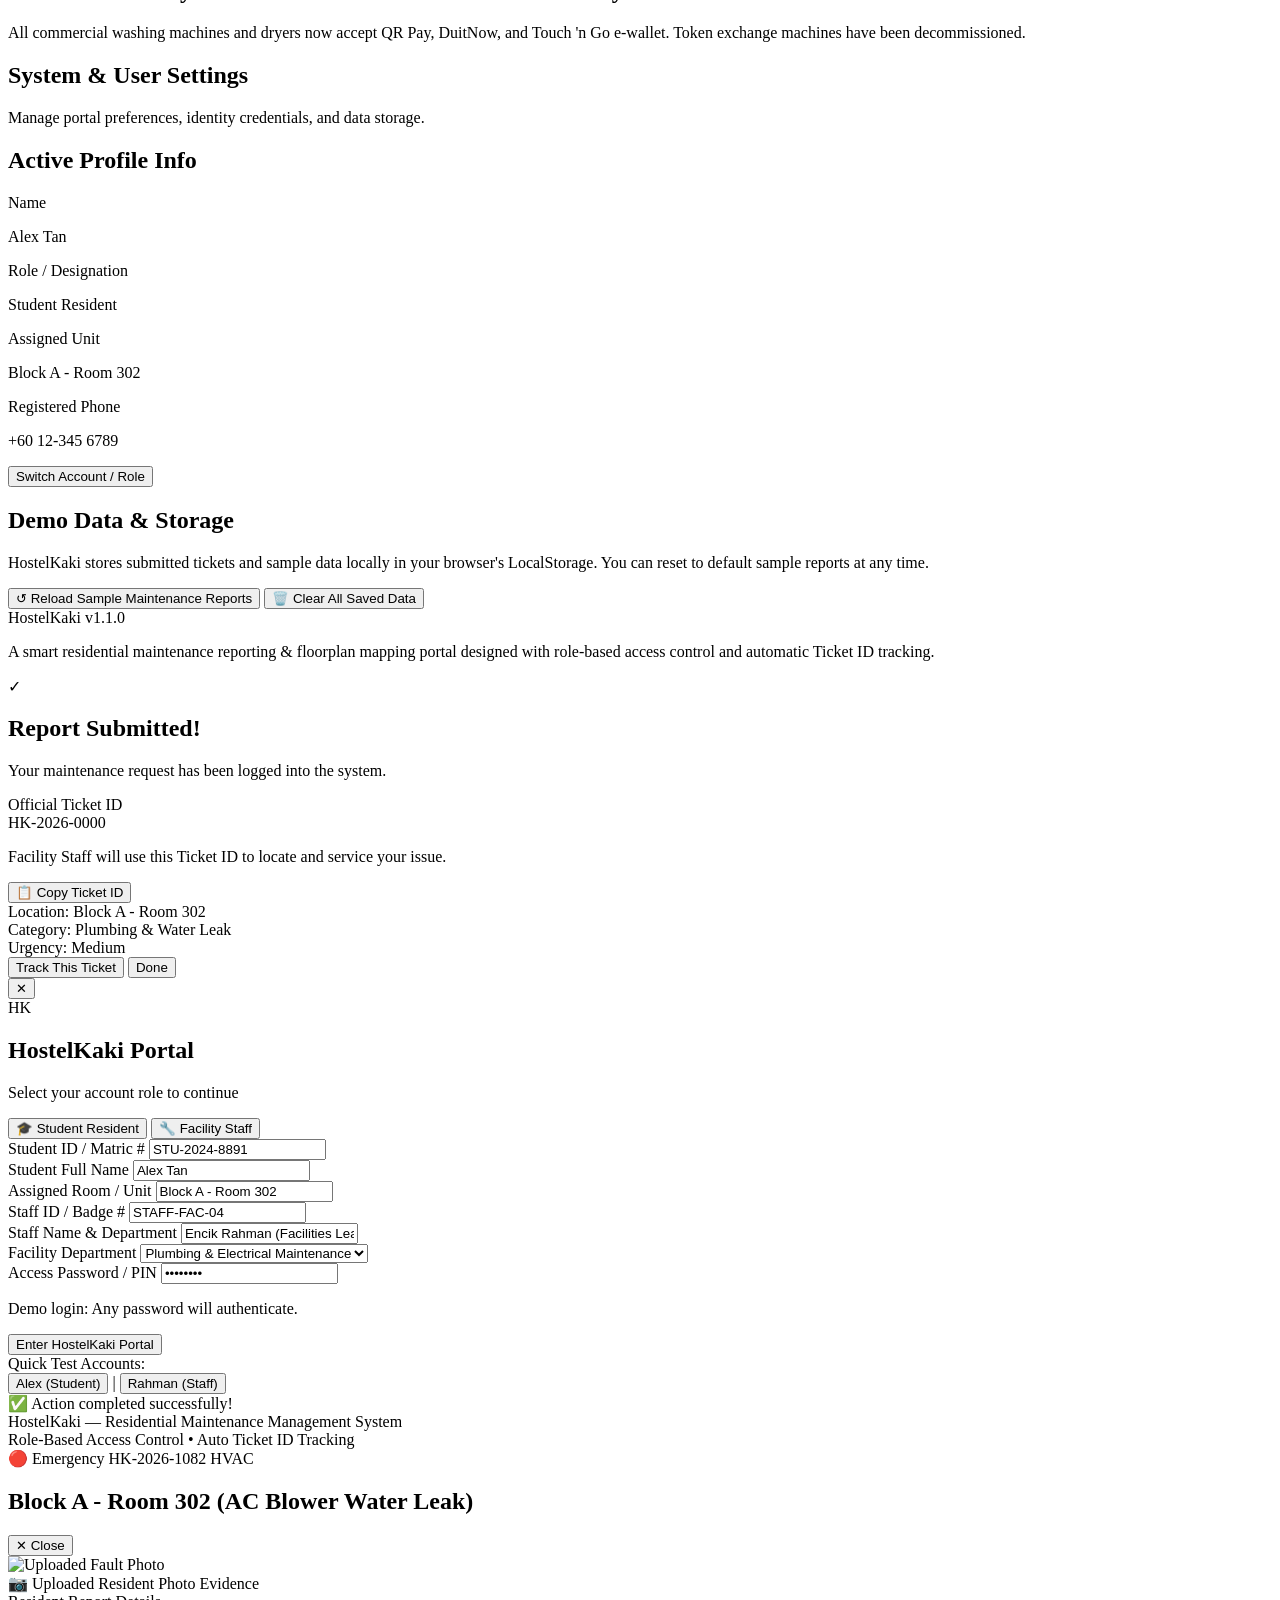
==== commit 0b598fbc: "App.js changed to sync with staff.html" ====
--- a/index.html
+++ b/index.html
@@ -42,6 +42,24 @@
     }
   </script>
   <link rel="stylesheet" href="styles.css">
+  <style>
+    /* Safeguard fallback styles so Hero, HK Logo, and Orange Buttons never wash out */
+    #view-home > div:first-child {
+      background: linear-gradient(to bottom, #15438f 0%, #124db6 55%, #0f172a 100%) !important;
+    }
+    #hero-report-btn {
+      background: linear-gradient(135deg, #ff6b35 0%, #f97316 100%) !important;
+      color: #ffffff !important;
+    }
+    header .w-9.h-9.rounded-xl {
+      background: linear-gradient(to top right, #1579f5, #56b8ff) !important;
+      color: #ffffff !important;
+    }
+    #sidebar-open-btn, #open-report-quick-btn, #toggle-new-report-btn {
+      background-color: #1579f5 !important;
+      color: #ffffff !important;
+    }
+  </style>
 </head>
 <body class="bg-slate-50 text-slate-800 antialiased min-h-screen flex flex-col transition-colors duration-200">
 
@@ -735,54 +753,380 @@
       </div>
 
       <!-- ================= SECTION B: STAFF DIRECTORY VIEW (VISIBLE ONLY FOR STAFF) ================= -->
-      <div id="staff-directory-section" class="hidden bg-white rounded-2xl border border-slate-200 shadow-sm p-6 mb-8">
+      <div id="staff-directory-section" class="hidden space-y-6 mb-8">
         
-        <!-- Staff Banner Info -->
-        <div class="bg-orange-50 border border-orange-200 rounded-xl p-4 mb-6 flex flex-col sm:flex-row sm:items-center justify-between gap-3">
-          <div class="flex items-center space-x-3">
-            <span class="text-2xl">🔧</span>
+        <!-- Staff Command Header Banner -->
+        <div class="bg-gradient-to-r from-slate-900 via-brand-950 to-slate-900 text-white rounded-2xl p-5 shadow-lg border border-slate-800 flex flex-col sm:flex-row sm:items-center justify-between gap-4">
+          <div class="flex items-center space-x-3.5">
+            <div class="w-12 h-12 rounded-2xl bg-orange-500/20 border border-orange-400/30 flex items-center justify-center text-2xl">
+              🛡️
+            </div>
             <div>
-              <h3 class="text-xs font-extrabold uppercase tracking-wide text-orange-950">Staff Portal: Full Resident Incident Directory</h3>
-              <p class="text-[11px] text-orange-800">You are logged in as Facility Staff. You have administrative access to view, search, and update all student reports.</p>
-            </div>
-          </div>
-          <span class="px-2.5 py-1 rounded-md text-[10px] font-extrabold uppercase tracking-wider bg-orange-600 text-white flex-shrink-0">Staff Access</span>
-        </div>
-
-        <!-- Filter & Ticket ID Search Controls -->
-        <div class="flex flex-col lg:flex-row items-stretch lg:items-center justify-between gap-4 pb-6 border-b border-slate-100">
+              <div class="flex items-center gap-2">
+                <h3 class="text-base font-extrabold tracking-tight text-white">Warden & Contractor Command Center</h3>
+                <span class="px-2.5 py-0.5 rounded-full text-[10px] font-extrabold uppercase tracking-wider bg-orange-500 text-white">Staff Access</span>
+              </div>
+              <p class="text-xs text-slate-300 mt-0.5"> Gemini Enterprise multimodal triage, priority Kanban board, facility analytics, and 1-click contractor dispatch.</p>
+            </div>
+          </div>
+
+          <!-- View Switcher: Kanban Board vs Teammate's Standard Grid -->
+          <div class="flex bg-white/10 p-1 rounded-xl border border-white/15 self-start sm:self-auto">
+            <button type="button" id="btn-view-kanban" onclick="switchStaffViewMode('kanban')" class="px-3.5 py-1.5 rounded-lg text-xs font-extrabold bg-white text-slate-900 shadow transition-all">
+              📊 Priority Kanban
+            </button>
+            <button type="button" id="btn-view-grid" onclick="switchStaffViewMode('grid')" class="px-3.5 py-1.5 rounded-lg text-xs font-extrabold text-white/80 hover:text-white transition-all">
+              📋 Directory Grid
+            </button>
+          </div>
+        </div>
+
+        <!-- ================= DELIVERABLE 3: ANALYTICS WIDGET (CHARTS & MTTR) ================= -->
+        <div class="grid grid-cols-1 md:grid-cols-3 gap-5">
           
-          <!-- Search box explicitly emphasizing Ticket ID -->
-          <div class="relative flex-1">
-            <svg class="w-5 h-5 absolute left-3.5 top-1/2 -translate-y-1/2 text-slate-400" fill="none" stroke="currentColor" viewBox="0 0 24 24">
-              <path stroke-linecap="round" stroke-linejoin="round" stroke-width="2" d="M21 21l-6-6m2-5a7 7 0 11-14 0 7 7 0 0114 0z"></path>
-            </svg>
-            <input type="text" id="directory-search" oninput="renderReportList()" placeholder="🔍 Search by Ticket ID (e.g. HK-2026-1082) or Unit, Location, Keyword..."
-              class="w-full pl-11 pr-4 py-3 rounded-xl border border-slate-300 text-sm focus:ring-2 focus:ring-brand-500 focus:border-brand-500 font-medium">
-          </div>
-
-          <!-- Status Filters -->
-          <div class="flex flex-wrap items-center gap-2">
-            <button onclick="setFilterStatus('all')" class="status-filter-btn active px-3.5 py-2 rounded-xl text-xs font-bold border transition-all" data-status="all">All (<span id="count-all">0</span>)</button>
-            <button onclick="setFilterStatus('Pending')" class="status-filter-btn px-3.5 py-2 rounded-xl text-xs font-bold border transition-all" data-status="Pending">Pending (<span id="count-pending">0</span>)</button>
-            <button onclick="setFilterStatus('In Progress')" class="status-filter-btn px-3.5 py-2 rounded-xl text-xs font-bold border transition-all" data-status="In Progress">In Progress (<span id="count-progress">0</span>)</button>
-            <button onclick="setFilterStatus('Resolved')" class="status-filter-btn px-3.5 py-2 rounded-xl text-xs font-bold border transition-all" data-status="Resolved">Resolved (<span id="count-resolved">0</span>)</button>
-          </div>
-        </div>
-
-        <!-- Directory Cards / Grid -->
-        <div id="reports-container" class="grid grid-cols-1 md:grid-cols-2 lg:grid-cols-3 gap-6 pt-6">
-          <!-- Dynamically populated via app.js -->
-        </div>
-
-        <!-- Empty State -->
-        <div id="reports-empty-state" class="hidden py-16 text-center">
-          <div class="w-16 h-16 rounded-full bg-slate-100 text-slate-400 mx-auto flex items-center justify-center text-3xl mb-3">
-            📭
-          </div>
-          <h3 class="text-base font-bold text-slate-700">No reports found</h3>
-          <p class="text-xs text-slate-500 mt-1">There are no reports matching your active search or Ticket ID filter.</p>
-        </div>
+          <!-- Chart 1: Defect Hot-Spots Per Block -->
+          <div class="bg-white rounded-2xl border border-slate-200 p-5 shadow-sm">
+            <div class="flex items-center justify-between mb-3">
+              <div>
+                <span class="text-[10px] font-extrabold uppercase tracking-wider text-brand-600">Analytics Widget • Hot-Spots</span>
+                <h4 class="text-sm font-extrabold text-slate-900">Defect Hot-Spots per Block</h4>
+              </div>
+              <span class="text-lg">🏢</span>
+            </div>
+            <div class="space-y-3 text-xs">
+              <div>
+                <div class="flex justify-between font-bold text-slate-700 mb-1">
+                  <span>Block A (Level 2 & 3)</span>
+                  <span class="text-red-600">14 Tickets (48%)</span>
+                </div>
+                <div class="w-full h-2.5 bg-slate-100 rounded-full overflow-hidden">
+                  <div class="bg-red-500 h-full rounded-full" style="width: 48%"></div>
+                </div>
+                <p class="text-[10px] text-slate-400 mt-0.5">Hot-spot: Room 302 & 304 AC/Pipe leaks</p>
+              </div>
+
+              <div>
+                <div class="flex justify-between font-bold text-slate-700 mb-1">
+                  <span>Block B (Residential Wing)</span>
+                  <span class="text-amber-600">11 Tickets (37%)</span>
+                </div>
+                <div class="w-full h-2.5 bg-slate-100 rounded-full overflow-hidden">
+                  <div class="bg-amber-500 h-full rounded-full" style="width: 37%"></div>
+                </div>
+                <p class="text-[10px] text-slate-400 mt-0.5">Hot-spot: Level 3 Corridor lighting & pantry</p>
+              </div>
+
+              <div>
+                <div class="flex justify-between font-bold text-slate-700 mb-1">
+                  <span>Block C (Annex Wing)</span>
+                  <span class="text-emerald-600">4 Tickets (15%)</span>
+                </div>
+                <div class="w-full h-2.5 bg-slate-100 rounded-full overflow-hidden">
+                  <div class="bg-emerald-500 h-full rounded-full" style="width: 15%"></div>
+                </div>
+                <p class="text-[10px] text-slate-400 mt-0.5">Minor carpentry & door lock adjustments</p>
+              </div>
+            </div>
+          </div>
+
+          <!-- Chart 2: Mean Time to Repair (MTTR) -->
+          <div class="bg-white rounded-2xl border border-slate-200 p-5 shadow-sm flex flex-col justify-between">
+            <div>
+              <div class="flex items-center justify-between mb-2">
+                <div>
+                  <span class="text-[10px] font-extrabold uppercase tracking-wider text-emerald-600">Efficiency Metric</span>
+                  <h4 class="text-sm font-extrabold text-slate-900">Mean Time to Repair (MTTR)</h4>
+                </div>
+                <span class="text-lg">⏱️</span>
+              </div>
+
+              <div class="my-3 flex items-baseline space-x-2">
+                <span class="text-3xl font-extrabold text-slate-900">2.4 hrs</span>
+                <span class="px-2 py-0.5 text-[10px] font-extrabold rounded-full bg-emerald-100 text-emerald-700">↓ 68% vs WhatsApp</span>
+              </div>
+
+              <div class="grid grid-cols-2 gap-2.5 pt-2 border-t border-slate-100 text-xs">
+                <div class="bg-red-50/70 border border-red-100 rounded-xl p-2.5">
+                  <div class="text-[10px] font-bold text-red-600 uppercase">🔴 Emergency SLA</div>
+                  <div class="text-base font-extrabold text-slate-900 mt-0.5">42 mins</div>
+                  <div class="text-[10px] text-slate-500">Target: &lt; 1 hr</div>
+                </div>
+                <div class="bg-blue-50/70 border border-blue-100 rounded-xl p-2.5">
+                  <div class="text-[10px] font-bold text-blue-600 uppercase">🟢 Routine SLA</div>
+                  <div class="text-base font-extrabold text-slate-900 mt-0.5">3.8 hrs</div>
+                  <div class="text-[10px] text-slate-500">Target: &lt; 24 hrs</div>
+                </div>
+              </div>
+            </div>
+            <div class="mt-3 text-[11px] text-slate-500 bg-slate-50 px-3 py-1.5 rounded-lg border border-slate-100">
+              ✨ AI auto-routing saves <strong>1.9 hrs</strong> of manual warden triage per ticket.
+            </div>
+          </div>
+
+          <!-- Chart 3: Recurring AC Breakdowns & Trade Split -->
+          <div class="bg-white rounded-2xl border border-slate-200 p-5 shadow-sm flex flex-col justify-between">
+            <div>
+              <div class="flex items-center justify-between mb-3">
+                <div>
+                  <span class="text-[10px] font-extrabold uppercase tracking-wider text-orange-600">Pattern Detection</span>
+                  <h4 class="text-sm font-extrabold text-slate-900">Recurring AC & Trade Breakdowns</h4>
+                </div>
+                <span class="text-lg">❄️</span>
+              </div>
+
+              <!-- Stacked visual bar -->
+              <div class="w-full h-4 rounded-full overflow-hidden flex mb-3 shadow-inner">
+                <div class="bg-sky-500 h-full" style="width: 44%" title="HVAC / AC: 44%"></div>
+                <div class="bg-blue-600 h-full" style="width: 29%" title="Plumbing: 29%"></div>
+                <div class="bg-amber-500 h-full" style="width: 17%" title="Electrical: 17%"></div>
+                <div class="bg-emerald-500 h-full" style="width: 10%" title="Carpentry: 10%"></div>
+              </div>
+
+              <div class="grid grid-cols-2 gap-y-1.5 gap-x-3 text-xs">
+                <div class="flex items-center justify-between">
+                  <span class="flex items-center gap-1.5 font-semibold text-slate-700"><span class="w-2.5 h-2.5 rounded-full bg-sky-500"></span>HVAC / AC</span>
+                  <strong class="text-slate-900">44%</strong>
+                </div>
+                <div class="flex items-center justify-between">
+                  <span class="flex items-center gap-1.5 font-semibold text-slate-700"><span class="w-2.5 h-2.5 rounded-full bg-blue-600"></span>Plumbing</span>
+                  <strong class="text-slate-900">29%</strong>
+                </div>
+                <div class="flex items-center justify-between">
+                  <span class="flex items-center gap-1.5 font-semibold text-slate-700"><span class="w-2.5 h-2.5 rounded-full bg-amber-500"></span>Electrical</span>
+                  <strong class="text-slate-900">17%</strong>
+                </div>
+                <div class="flex items-center justify-between">
+                  <span class="flex items-center gap-1.5 font-semibold text-slate-700"><span class="w-2.5 h-2.5 rounded-full bg-emerald-500"></span>Carpentry</span>
+                  <strong class="text-slate-900">10%</strong>
+                </div>
+              </div>
+            </div>
+
+            <div class="mt-3 p-2.5 rounded-xl bg-amber-50 border border-amber-200 text-[11px] text-amber-900">
+              ⚠️ <strong>Recurring Alert:</strong> 5 condensate drain blockages on Block A Level 3 this month. Preventative coil flush recommended.
+            </div>
+          </div>
+
+        </div>
+
+        <!-- ================= FLOORPLAN HAZARD MAP + GEMINI QUEUE ================= -->
+        <div class="bg-white rounded-2xl border border-slate-200 p-5 shadow-sm">
+          <div class="grid grid-cols-1 lg:grid-cols-3 gap-6">
+            <div class="lg:col-span-2 bg-slate-50 rounded-2xl p-4 border border-slate-200">
+              <div class="flex flex-wrap items-center justify-between gap-2 mb-3">
+                <div>
+                  <h4 class="text-xs font-extrabold uppercase tracking-wider text-slate-800">🗺️ Active Floorplan Hazard Pins (Click Any Pin to Open AI Inspector)</h4>
+                  <p class="text-[11px] text-slate-500">Real-time spatial view of reported maintenance issues across hostel units & common facilities.</p>
+                </div>
+                <div class="flex items-center gap-2 text-[10px] font-bold">
+                  <span class="px-2 py-0.5 rounded-full bg-red-100 text-red-700">🔴 Emergency (2)</span>
+                  <span class="px-2 py-0.5 rounded-full bg-amber-100 text-amber-700">🟡 Priority (2)</span>
+                  <span class="px-2 py-0.5 rounded-full bg-emerald-100 text-emerald-700">🟢 Routine (2)</span>
+                </div>
+              </div>
+
+              <svg viewBox="0 0 800 300" class="w-full h-auto rounded-xl bg-slate-900 border border-slate-300">
+                <rect width="800" height="300" fill="#0f172a"/>
+                <rect x="30" y="20" width="740" height="260" rx="10" fill="#1e293b" stroke="#475569" stroke-width="2"/>
+                <rect x="40" y="125" width="720" height="50" fill="#334155" stroke="#64748b" stroke-dasharray="4"/>
+                <text x="400" y="155" fill="#94a3b8" font-size="11" font-weight="bold" text-anchor="middle" letter-spacing="2">MAIN HOSTEL CORRIDOR (CLICK PINS TO INSPECT)</text>
+
+                <!-- Top Row -->
+                <rect x="40" y="28" width="135" height="97" fill="#1e293b" stroke="#38bdf8" stroke-width="1.5"/>
+                <text x="107" y="75" fill="#e2e8f0" font-size="12" font-weight="bold" text-anchor="middle">Block A - 301</text>
+
+                <rect x="175" y="28" width="135" height="97" fill="#1e293b" stroke="#38bdf8" stroke-width="1.5"/>
+                <text x="242" y="75" fill="#e2e8f0" font-size="12" font-weight="bold" text-anchor="middle">Block A - 302</text>
+
+                <rect x="310" y="28" width="180" height="97" fill="#134e4a" stroke="#2dd4bf" stroke-width="1.5"/>
+                <text x="400" y="75" fill="#ccfbf1" font-size="12" font-weight="bold" text-anchor="middle">🚿 Common Bath</text>
+
+                <rect x="490" y="28" width="135" height="97" fill="#1e293b" stroke="#38bdf8" stroke-width="1.5"/>
+                <text x="557" y="75" fill="#e2e8f0" font-size="12" font-weight="bold" text-anchor="middle">Block B - 201</text>
+
+                <rect x="625" y="28" width="135" height="97" fill="#713f12" stroke="#facc15" stroke-width="1.5"/>
+                <text x="692" y="75" fill="#fef08a" font-size="12" font-weight="bold" text-anchor="middle">🍳 Block B Pantry</text>
+
+                <!-- Bottom Row -->
+                <rect x="40" y="175" width="150" height="97" fill="#1e293b" stroke="#38bdf8" stroke-width="1.5"/>
+                <text x="115" y="228" fill="#e2e8f0" font-size="12" font-weight="bold" text-anchor="middle">Block A - 304</text>
+
+                <rect x="190" y="175" width="210" height="97" fill="#312e81" stroke="#818cf8" stroke-width="1.5"/>
+                <text x="295" y="228" fill="#e0e7ff" font-size="12" font-weight="bold" text-anchor="middle">📚 Study Lounge</text>
+
+                <rect x="400" y="175" width="175" height="97" fill="#064e3b" stroke="#34d399" stroke-width="1.5"/>
+                <text x="487" y="228" fill="#d1fae5" font-size="12" font-weight="bold" text-anchor="middle">🧺 Laundry Room</text>
+
+                <rect x="575" y="175" width="185" height="97" fill="#1e293b" stroke="#38bdf8" stroke-width="1.5"/>
+                <text x="667" y="228" fill="#e2e8f0" font-size="12" font-weight="bold" text-anchor="middle">Block C - 105</text>
+
+                <!-- Interactive Pins Opening the AI Triage Inspector Modal -->
+                <g style="cursor:pointer;" onclick="openAiTriageInspector('HK-2026-1082')">
+                  <circle cx="242" cy="50" r="12" fill="#ef4444" stroke="#fff" stroke-width="2.5"/>
+                  <text x="242" y="54" fill="#fff" font-size="11" font-weight="bold" text-anchor="middle">!</text>
+                </g>
+                <g style="cursor:pointer;" onclick="openAiTriageInspector('HK-2026-1089')">
+                  <circle cx="115" cy="200" r="12" fill="#ef4444" stroke="#fff" stroke-width="2.5"/>
+                  <text x="115" y="204" fill="#fff" font-size="11" font-weight="bold" text-anchor="middle">!</text>
+                </g>
+                <g style="cursor:pointer;" onclick="openAiTriageInspector('HK-2026-1075')">
+                  <circle cx="692" cy="50" r="11" fill="#f59e0b" stroke="#fff" stroke-width="2"/>
+                  <text x="692" y="54" fill="#fff" font-size="10" font-weight="bold" text-anchor="middle">📍</text>
+                </g>
+                <g style="cursor:pointer;" onclick="openAiTriageInspector('HK-2026-1064')">
+                  <circle cx="667" cy="200" r="11" fill="#10b981" stroke="#fff" stroke-width="2"/>
+                  <text x="667" y="204" fill="#fff" font-size="10" font-weight="bold" text-anchor="middle">📍</text>
+                </g>
+              </svg>
+            </div>
+
+            <!-- Quick AI Triage Summary Card -->
+            <div class="bg-gradient-to-br from-blue-50 to-indigo-50/60 rounded-2xl p-4 border border-blue-200 flex flex-col justify-between">
+              <div>
+                <div class="inline-flex items-center space-x-1.5 px-2.5 py-1 rounded-full bg-blue-600 text-white text-[10px] font-extrabold uppercase tracking-wider mb-2.5">
+                  <span>✨ Gemini 1.5 Multimodal Brain</span>
+                </div>
+                <h4 class="text-sm font-extrabold text-slate-900 mb-1">Automated Triage & Routing</h4>
+                <p class="text-xs text-slate-600 mb-3">
+                  Click any ticket card below to inspect side-by-side photo evidence, extracted safety hazards, required parts checklist, and 1-click contractor dispatch.
+                </p>
+
+                <div class="bg-white rounded-xl p-3 border border-red-200 shadow-sm mb-2">
+                  <div class="flex items-center justify-between">
+                    <span class="text-[10px] font-extrabold uppercase text-red-600">🔴 Emergency Alert</span>
+                    <span class="text-[10px] font-mono font-bold text-slate-500">HK-2026-1082</span>
+                  </div>
+                  <div class="text-xs font-bold text-slate-800 mt-0.5">Block A Rm 302 — AC Water Leak Near Socket</div>
+                  <button type="button" onclick="openAiTriageInspector('HK-2026-1082')" class="mt-1.5 text-[11px] font-extrabold text-brand-600 hover:underline">
+                    Open AI Triage Inspector →
+                  </button>
+                </div>
+              </div>
+
+              <div class="text-[11px] text-slate-600 bg-white/80 rounded-xl p-2.5 border border-blue-100">
+                💡 <strong>Tip for Judges:</strong> Use the Trade & Block filters below to slice the Warden Priority Kanban Board in real time.
+              </div>
+            </div>
+          </div>
+        </div>
+
+        <!-- ================= DELIVERABLE 1: WARDEN PRIORITY KANBAN BOARD ================= -->
+        <div id="staff-kanban-wrapper" class="bg-white rounded-2xl border border-slate-200 shadow-sm p-6">
+          
+          <!-- Kanban Filter Bar: Trade (HVAC, Plumbing, Electrical, Carpentry) & Block (Block A, B, C) -->
+          <div class="flex flex-col lg:flex-row lg:items-center justify-between gap-4 pb-5 border-b border-slate-100">
+            <div>
+              <h3 class="text-lg font-extrabold text-slate-900">Warden Priority Kanban Board</h3>
+              <p class="text-xs text-slate-500">Tickets automatically grouped by Gemini urgency score. Click any card to open the AI Triage Inspector.</p>
+            </div>
+
+            <div class="flex flex-wrap items-center gap-3">
+              <!-- Trade Filter -->
+              <div class="flex items-center space-x-1.5">
+                <label class="text-xs font-bold text-slate-600">Trade:</label>
+                <select id="kanban-trade-filter" onchange="renderWardenKanban()" class="text-xs font-bold px-3 py-2 rounded-xl border border-slate-300 bg-slate-50 text-slate-800 focus:ring-2 focus:ring-brand-500">
+                  <option value="ALL">All Trades (HVAC, Plumbing, Elec...)</option>
+                  <option value="HVAC">❄️ HVAC (Air Conditioning)</option>
+                  <option value="Plumbing">💧 Plumbing & Water</option>
+                  <option value="Electrical">⚡ Electrical & Lighting</option>
+                  <option value="Carpentry">🚪 Carpentry & Locks</option>
+                </select>
+              </div>
+
+              <!-- Block Filter -->
+              <div class="flex items-center space-x-1.5">
+                <label class="text-xs font-bold text-slate-600">Block:</label>
+                <select id="kanban-block-filter" onchange="renderWardenKanban()" class="text-xs font-bold px-3 py-2 rounded-xl border border-slate-300 bg-slate-50 text-slate-800 focus:ring-2 focus:ring-brand-500">
+                  <option value="ALL">All Blocks (A, B, C)</option>
+                  <option value="Block A">🏢 Block A</option>
+                  <option value="Block B">🏢 Block B</option>
+                  <option value="Block C">🏢 Block C</option>
+                </select>
+              </div>
+
+              <!-- Search Input -->
+              <input type="text" id="kanban-search-input" oninput="renderWardenKanban()" placeholder="🔍 Search room or ID..."
+                class="text-xs font-medium px-3 py-2 rounded-xl border border-slate-300 bg-slate-50 focus:bg-white focus:ring-2 focus:ring-brand-500" />
+            </div>
+          </div>
+
+          <!-- 3-Column Kanban Board: 🔴 Emergency | 🟡 Priority | 🟢 Routine -->
+          <div class="grid grid-cols-1 lg:grid-cols-3 gap-6 pt-6">
+            
+            <!-- Column 1: 🔴 Emergency (Red Alerts) -->
+            <div class="bg-red-50/50 rounded-2xl p-4 border-2 border-red-200 flex flex-col">
+              <div class="flex items-center justify-between mb-4 pb-2.5 border-b border-red-200/80">
+                <div class="flex items-center space-x-2">
+                  <span class="w-3 h-3 rounded-full bg-red-600 animate-ping"></span>
+                  <h4 class="text-xs font-extrabold uppercase tracking-wider text-red-900">🔴 Emergency (Red Alerts)</h4>
+                </div>
+                <span id="kanban-count-emergency" class="px-2.5 py-0.5 text-xs font-extrabold rounded-full bg-red-600 text-white">2</span>
+              </div>
+              <div id="kanban-col-emergency" class="space-y-3.5 flex-1"></div>
+            </div>
+
+            <!-- Column 2: 🟡 Priority (Fix within 24h) -->
+            <div class="bg-amber-50/50 rounded-2xl p-4 border-2 border-amber-200 flex flex-col">
+              <div class="flex items-center justify-between mb-4 pb-2.5 border-b border-amber-200/80">
+                <div class="flex items-center space-x-2">
+                  <span class="w-3 h-3 rounded-full bg-amber-500"></span>
+                  <h4 class="text-xs font-extrabold uppercase tracking-wider text-amber-900">🟡 Priority (Within 24h)</h4>
+                </div>
+                <span id="kanban-count-priority" class="px-2.5 py-0.5 text-xs font-extrabold rounded-full bg-amber-500 text-white">2</span>
+              </div>
+              <div id="kanban-col-priority" class="space-y-3.5 flex-1"></div>
+            </div>
+
+            <!-- Column 3: 🟢 Routine (Fix within 48h) -->
+            <div class="bg-emerald-50/50 rounded-2xl p-4 border-2 border-emerald-200 flex flex-col">
+              <div class="flex items-center justify-between mb-4 pb-2.5 border-b border-emerald-200/80">
+                <div class="flex items-center space-x-2">
+                  <span class="w-3 h-3 rounded-full bg-emerald-500"></span>
+                  <h4 class="text-xs font-extrabold uppercase tracking-wider text-emerald-900">🟢 Routine (Within 48h)</h4>
+                </div>
+                <span id="kanban-count-routine" class="px-2.5 py-0.5 text-xs font-extrabold rounded-full bg-emerald-600 text-white">2</span>
+              </div>
+              <div id="kanban-col-routine" class="space-y-3.5 flex-1"></div>
+            </div>
+
+          </div>
+        </div>
+
+        <!-- ================= TEAMMATE'S ORIGINAL DIRECTORY GRID (PRESERVED FOR FULL COMPATIBILITY) ================= -->
+        <div id="staff-grid-wrapper" class="bg-white rounded-2xl border border-slate-200 shadow-sm p-6">
+          <div class="flex items-center justify-between mb-4">
+            <h3 class="text-base font-extrabold text-slate-900">All Submitted Tickets (Standard Search & Status Filter)</h3>
+            <span class="text-xs text-slate-500">Synced with Resident Portal submissions</span>
+          </div>
+
+          <div class="flex flex-col lg:flex-row items-stretch lg:items-center justify-between gap-4 pb-6 border-b border-slate-100">
+            <div class="relative flex-1">
+              <svg class="w-5 h-5 absolute left-3.5 top-1/2 -translate-y-1/2 text-slate-400" fill="none" stroke="currentColor" viewBox="0 0 24 24">
+                <path stroke-linecap="round" stroke-linejoin="round" stroke-width="2" d="M21 21l-6-6m2-5a7 7 0 11-14 0 7 7 0 0114 0z"></path>
+              </svg>
+              <input type="text" id="directory-search" oninput="renderReportList()" placeholder="🔍 Search by Ticket ID (e.g. HK-2026-1082) or Unit, Location, Keyword..."
+                class="w-full pl-11 pr-4 py-3 rounded-xl border border-slate-300 text-sm focus:ring-2 focus:ring-brand-500 focus:border-brand-500 font-medium">
+            </div>
+
+            <div class="flex flex-wrap items-center gap-2">
+              <button onclick="setFilterStatus('all')" class="status-filter-btn active px-3.5 py-2 rounded-xl text-xs font-bold border transition-all" data-status="all">All (<span id="count-all">0</span>)</button>
+              <button onclick="setFilterStatus('Pending')" class="status-filter-btn px-3.5 py-2 rounded-xl text-xs font-bold border transition-all" data-status="Pending">Pending (<span id="count-pending">0</span>)</button>
+              <button onclick="setFilterStatus('In Progress')" class="status-filter-btn px-3.5 py-2 rounded-xl text-xs font-bold border transition-all" data-status="In Progress">In Progress (<span id="count-progress">0</span>)</button>
+              <button onclick="setFilterStatus('Resolved')" class="status-filter-btn px-3.5 py-2 rounded-xl text-xs font-bold border transition-all" data-status="Resolved">Resolved (<span id="count-resolved">0</span>)</button>
+            </div>
+          </div>
+
+          <div id="reports-container" class="grid grid-cols-1 md:grid-cols-2 lg:grid-cols-3 gap-6 pt-6"></div>
+
+          <div id="reports-empty-state" class="hidden py-16 text-center">
+            <div class="w-16 h-16 rounded-full bg-slate-100 text-slate-400 mx-auto flex items-center justify-center text-3xl mb-3">
+              📭
+            </div>
+            <h3 class="text-base font-bold text-slate-700">No reports found</h3>
+            <p class="text-xs text-slate-500 mt-1">There are no reports matching your active search or Ticket ID filter.</p>
+          </div>
+        </div>
+
       </div>
 
     </section>
@@ -1112,5 +1456,394 @@
   </footer>
 
   <script type="module" src="app.js"></script>
+
+  <!-- ================= DELIVERABLE 2: SIDE-BY-SIDE AI TRIAGE INSPECTOR MODAL ================= -->
+  <div id="ai-triage-inspector-modal" class="fixed inset-0 z-50 hidden items-center justify-center p-4 bg-slate-900/75 backdrop-blur-sm">
+    <div class="bg-white rounded-3xl max-w-4xl w-full max-h-[92vh] overflow-y-auto shadow-2xl border border-slate-200 p-6 sm:p-8">
+      
+      <!-- Modal Top Header -->
+      <div class="flex items-start justify-between gap-4 pb-4 border-b border-slate-200">
+        <div>
+          <div class="flex items-center space-x-2">
+            <span id="inspector-urgency-pill" class="px-2.5 py-0.5 rounded-full text-xs font-extrabold uppercase bg-red-100 text-red-700">🔴 Emergency</span>
+            <span id="inspector-ticket-id" class="font-mono text-sm font-extrabold text-slate-500">HK-2026-1082</span>
+            <span id="inspector-trade-pill" class="px-2.5 py-0.5 rounded-full text-xs font-bold bg-sky-100 text-sky-800">HVAC</span>
+          </div>
+          <h2 id="inspector-title" class="text-xl sm:text-2xl font-extrabold text-slate-900 mt-1">Block A - Room 302 (AC Blower Water Leak)</h2>
+        </div>
+        <button type="button" onclick="closeAiTriageInspector()" class="p-2 rounded-xl border border-slate-200 text-slate-500 hover:text-slate-800 hover:bg-slate-100 font-bold text-sm">
+          ✕ Close
+        </button>
+      </div>
+
+      <!-- Side-by-Side Body: Left (Uploaded Photo & Student Report) | Right (Gemini Analysis, Hazards, Parts Checklist, 1-Click Dispatch) -->
+      <div class="grid grid-cols-1 md:grid-cols-2 gap-6 pt-6">
+        
+        <!-- LEFT SIDE: Uploaded Photo Evidence & Resident Metadata -->
+        <div class="space-y-4">
+          <div class="relative rounded-2xl overflow-hidden border border-slate-200 bg-slate-900 shadow-md">
+            <img id="inspector-image" src="" alt="Uploaded Fault Photo" class="w-full h-56 object-cover">
+            <div class="absolute bottom-2 left-2 px-2.5 py-1 rounded-lg bg-black/70 text-white text-[11px] font-bold backdrop-blur-sm">
+              📷 Uploaded Resident Photo Evidence
+            </div>
+          </div>
+
+          <div class="bg-slate-50 rounded-2xl p-4 border border-slate-200 space-y-2 text-xs">
+            <div class="font-extrabold uppercase tracking-wider text-slate-400 text-[10px]">Resident Report Details</div>
+            <div class="flex justify-between"><span class="text-slate-500">Student Resident:</span><strong id="inspector-student" class="text-slate-800">Alex Tan</strong></div>
+            <div class="flex justify-between"><span class="text-slate-500">Block & Unit:</span><strong id="inspector-location" class="text-slate-800">Block A - Room 302</strong></div>
+            <div class="flex justify-between"><span class="text-slate-500">Floorplan Pin:</span><strong id="inspector-coords" class="text-emerald-700 font-mono">Level 3 (X:242, Y:50)</strong></div>
+            <div class="flex justify-between"><span class="text-slate-500">Contact Phone:</span><a id="inspector-phone" href="#" target="_blank" class="font-bold text-brand-600 hover:underline">+60 12-345 6789 💬</a></div>
+            <div class="pt-2 border-t border-slate-200">
+              <span class="text-slate-500 block mb-1">Student Prompt / Description:</span>
+              <p id="inspector-desc" class="font-medium text-slate-800 bg-white p-2.5 rounded-xl border border-slate-200 italic"></p>
+            </div>
+          </div>
+        </div>
+
+        <!-- RIGHT SIDE: Gemini Multimodal Analysis, Hazards, Parts Checklist & One-Click Dispatch -->
+        <div class="space-y-4 flex flex-col justify-between">
+          <div class="space-y-4">
+            
+            <!-- Gemini Analysis Card -->
+            <div class="bg-gradient-to-br from-blue-50 via-indigo-50/50 to-white rounded-2xl p-4 border-2 border-blue-200 shadow-sm">
+              <div class="flex items-center justify-between mb-2">
+                <span class="px-2.5 py-1 rounded-full bg-blue-600 text-white text-[10px] font-extrabold uppercase tracking-wider">
+                  ✨ Gemini Enterprise Multimodal Triage
+                </span>
+                <span id="inspector-confidence" class="text-xs font-extrabold text-blue-900">Confidence: 97%</span>
+              </div>
+
+              <p id="inspector-ai-summary" class="text-xs font-semibold text-slate-800 leading-relaxed mb-3"></p>
+
+              <!-- Extracted Safety Hazards -->
+              <div class="bg-red-50 border border-red-200 rounded-xl p-3 mb-3">
+                <div class="text-[10px] font-extrabold uppercase tracking-wider text-red-700 mb-1">⚠️ Extracted Safety Hazards</div>
+                <p id="inspector-hazard" class="text-xs font-bold text-red-900"></p>
+              </div>
+
+              <!-- Recommended Tools / Parts Checklist -->
+              <div class="bg-white border border-slate-200 rounded-xl p-3">
+                <div class="text-[10px] font-extrabold uppercase tracking-wider text-slate-600 mb-2">🧰 Recommended Parts & Tools Checklist</div>
+                <div id="inspector-parts-list" class="space-y-1.5 text-xs"></div>
+              </div>
+            </div>
+
+            <!-- Contractor Assignment Selector -->
+            <div class="bg-slate-50 rounded-2xl p-4 border border-slate-200">
+              <label class="block text-[10px] font-extrabold uppercase tracking-wider text-slate-600 mb-1.5">
+                Auto-Routed Contractor / Vendor
+              </label>
+              <select id="inspector-contractor-select" class="w-full px-3.5 py-2.5 rounded-xl border border-slate-300 bg-white text-xs font-bold text-slate-800">
+                <option value="Ah Meng Aircond & HVAC Services">❄️ Ah Meng Aircond & HVAC Services (On-Call)</option>
+                <option value="Syabas Campus Plumbing Team">💧 Syabas Campus Plumbing Team</option>
+                <option value="Tenaga Spark Electrical Contractors">⚡ Tenaga Spark Electrical Contractors</option>
+                <option value="Hostel In-House Carpentry Unit">🚪 Hostel In-House Carpentry Unit</option>
+              </select>
+            </div>
+
+          </div>
+
+          <!-- One-Click Contractor Dispatch Button -->
+          <div class="pt-3 border-t border-slate-200 flex flex-col sm:flex-row gap-3">
+            <button type="button" id="one-click-dispatch-btn" onclick="triggerOneClickDispatch()"
+              class="flex-1 py-3.5 px-5 rounded-2xl text-white font-extrabold text-xs sm:text-sm shadow-xl transition-all flex items-center justify-center space-x-2"
+              style="background: linear-gradient(135deg, #ff6b35 0%, #ea580c 100%);">
+              <span>🚀 One-Click Contractor Dispatch (Auto-Notify)</span>
+            </button>
+          </div>
+        </div>
+
+      </div>
+    </div>
+  </div>
+
+  <!-- Person 4 Warden Command Center Script -->
+  <script>
+    const person4KanbanTickets = [
+      {
+        id: "HK-2026-1082",
+        student: "Alex Tan",
+        phone: "+6012-3456789",
+        block: "Block A",
+        location: "Block A - Room 302",
+        coords: "Level 3 (X:242, Y:50)",
+        trade: "HVAC",
+        urgencyBucket: "Emergency",
+        urgencyScore: "5/5 Critical",
+        confidence: "98%",
+        status: "Pending Dispatch",
+        contractor: "Ah Meng Aircond & HVAC Services",
+        desc: "Aircond blower leaking water heavily onto study desk right next to my plugged-in laptop and 240V wall socket!",
+        image: "https://images.unsplash.com/photo-1621905251189-08b45d6a269e?auto=format&fit=crop&w=600&q=80",
+        aiSummary: "Severe indoor split-unit condensate pan overflow detected. Water stream is directly above resident desk power strip.",
+        hazard: "High electrocution & short-circuit risk: Water pooling within 15cm of active 240V wall power outlet.",
+        parts: ["Condensate drain vacuum pump", "PVC drain line brush", "Waterproof electrical socket cover", "Anti-fungal coil tablets"]
+      },
+      {
+        id: "HK-2026-1089",
+        student: "Sarah Lim",
+        phone: "+6017-8892341",
+        block: "Block A",
+        location: "Block A - Room 304",
+        coords: "Level 3 (X:115, Y:200)",
+        trade: "Plumbing",
+        urgencyBucket: "Emergency",
+        urgencyScore: "5/5 Critical",
+        confidence: "96%",
+        status: "Pending Dispatch",
+        contractor: "Syabas Campus Plumbing Team",
+        desc: "Bathroom sink flexible hose burst underneath the basin, water is flooding out toward the bedroom door.",
+        image: "https://images.unsplash.com/photo-1585704032915-c3400ca199e7?auto=format&fit=crop&w=600&q=80",
+        aiSummary: "Ruptured braided stainless-steel angle valve hose under washbasin causing active floor flooding.",
+        hazard: "Slip-and-fall hazard + water seepage into lower floor ceiling slab.",
+        parts: ["1/2-inch braided flexible hose", "PTFE thread seal tape", " replacement angle stop valve", "Adjustable basin wrench"]
+      },
+      {
+        id: "HK-2026-1075",
+        student: "Amirul Hakim",
+        phone: "+6019-2234512",
+        block: "Block B",
+        location: "Block B - Level 3 Pantry",
+        coords: "Level 3 (X:692, Y:50)",
+        trade: "Electrical",
+        urgencyBucket: "Priority",
+        urgencyScore: "3/5 Priority",
+        confidence: "94%",
+        status: "Pending Dispatch",
+        contractor: "Tenaga Spark Electrical Contractors",
+        desc: "Pantry fluorescent ceiling light flickering loudly and microwave wall socket tripped.",
+        image: "https://images.unsplash.com/photo-1513694203232-719a280e022f?auto=format&fit=crop&w=600&q=80",
+        aiSummary: "Failing T8 ballast and overloaded 13A switched socket outlet in shared student pantry.",
+        hazard: "Moderate electrical arc risk if high-wattage appliances are plugged in.",
+        parts: ["LED T8 tube (18W)", "13ASIRIM twin wall socket", "Digital multimeter"]
+      },
+      {
+        id: "HK-2026-1071",
+        student: "Kavitha Raj",
+        phone: "+6016-4412980",
+        block: "Block B",
+        location: "Block B - Room 201",
+        coords: "Level 2 (X:557, Y:75)",
+        trade: "HVAC",
+        urgencyBucket: "Priority",
+        urgencyScore: "3/5 Priority",
+        confidence: "92%",
+        status: "Dispatched",
+        contractor: "Ah Meng Aircond & HVAC Services",
+        desc: "Aircond is blowing warm air even at 18°C and the outdoor compressor makes a rattling sound.",
+        image: "https://images.unsplash.com/photo-1581092160607-ee22621dd758?auto=format&fit=crop&w=600&q=80",
+        aiSummary: "Low refrigerant pressure or clogged condenser fins reducing cooling capacity.",
+        hazard: "Thermal discomfort in enclosed hostel room; no immediate electrical hazard.",
+        parts: ["R32 refrigerant gauge", "Fin comb & coil cleaner", "Capacitor tester"]
+      },
+      {
+        id: "HK-2026-1064",
+        student: "Daniel Wong",
+        phone: "+6011-5543901",
+        block: "Block C",
+        location: "Block C - Room 105",
+        coords: "Level 1 (X:667, Y:200)",
+        trade: "Carpentry",
+        urgencyBucket: "Routine",
+        urgencyScore: "1/5 Cosmetic",
+        confidence: "99%",
+        status: "Pending Dispatch",
+        contractor: "Hostel In-House Carpentry Unit",
+        desc: "Wardrobe cabinet door top hinge came loose, door tilts when opened.",
+        image: "https://images.unsplash.com/photo-1558618666-fcd25c85cd64?auto=format&fit=crop&w=600&q=80",
+        aiSummary: "Standard 35mm concealed cup hinge screw stripped from particleboard panel.",
+        hazard: "Low hazard: Door could detach if pulled forcefully.",
+        parts: ["35mm soft-close concealed hinge", "Hinge repair mounting plate", "Cordless screwdriver"]
+      },
+      {
+        id: "HK-2026-1058",
+        student: "Nurul Izzah",
+        phone: "+6013-7789021",
+        block: "Block B",
+        location: "Block B - Common Washroom",
+        coords: "Level 3 (X:400, Y:75)",
+        trade: "Plumbing",
+        urgencyBucket: "Routine",
+        urgencyScore: "2/5 Routine",
+        confidence: "95%",
+        status: "Resolved",
+        contractor: "Syabas Campus Plumbing Team",
+        desc: "Shower cubicle #2 floor drain is draining slowly after evening peak hours.",
+        image: "https://images.unsplash.com/photo-1584622650111-993a426fbf0a?auto=format&fit=crop&w=600&q=80",
+        aiSummary: "Partial hair and soap scum accumulation in floor trap grate.",
+        hazard: "Minor puddle accumulation inside shower stall.",
+        parts: ["Drain snake auger", "Enzyme drain cleaner", "Replacement floor trap strainer"]
+      }
+    ];
+
+    let activeInspectorTicketId = null;
+
+    function renderWardenKanban() {
+      const tradeFilter = document.getElementById("kanban-trade-filter")?.value || "ALL";
+      const blockFilter = document.getElementById("kanban-block-filter")?.value || "ALL";
+      const searchVal = (document.getElementById("kanban-search-input")?.value || "").toLowerCase();
+
+      const filtered = person4KanbanTickets.filter(t => {
+        const matchTrade = tradeFilter === "ALL" || t.trade === tradeFilter;
+        const matchBlock = blockFilter === "ALL" || t.block === blockFilter;
+        const matchSearch =
+          t.id.toLowerCase().includes(searchVal) ||
+          t.location.toLowerCase().includes(searchVal) ||
+          t.desc.toLowerCase().includes(searchVal) ||
+          t.student.toLowerCase().includes(searchVal);
+        return matchTrade && matchBlock && matchSearch;
+      });
+
+      const emergencyList = filtered.filter(t => t.urgencyBucket === "Emergency");
+      const priorityList = filtered.filter(t => t.urgencyBucket === "Priority");
+      const routineList = filtered.filter(t => t.urgencyBucket === "Routine");
+
+      document.getElementById("kanban-count-emergency").textContent = emergencyList.length;
+      document.getElementById("kanban-count-priority").textContent = priorityList.length;
+      document.getElementById("kanban-count-routine").textContent = routineList.length;
+
+      document.getElementById("kanban-col-emergency").innerHTML = emergencyList.map(renderKanbanCard).join("") || `<div class="text-xs text-slate-400 text-center py-6">No emergency tickets match filter</div>`;
+      document.getElementById("kanban-col-priority").innerHTML = priorityList.map(renderKanbanCard).join("") || `<div class="text-xs text-slate-400 text-center py-6">No priority tickets match filter</div>`;
+      document.getElementById("kanban-col-routine").innerHTML = routineList.map(renderKanbanCard).join("") || `<div class="text-xs text-slate-400 text-center py-6">No routine tickets match filter</div>`;
+    }
+
+    function renderKanbanCard(t) {
+      const tradeColors = {
+        HVAC: "bg-sky-100 text-sky-800",
+        Plumbing: "bg-blue-100 text-blue-800",
+        Electrical: "bg-amber-100 text-amber-800",
+        Carpentry: "bg-emerald-100 text-emerald-800"
+      };
+      const statusBadge = t.status === "Dispatched"
+        ? `<span class="px-2 py-0.5 rounded text-[10px] font-extrabold bg-emerald-100 text-emerald-700">✓ Dispatched</span>`
+        : t.status === "Resolved"
+        ? `<span class="px-2 py-0.5 rounded text-[10px] font-extrabold bg-slate-200 text-slate-700">Resolved</span>`
+        : `<span class="px-2 py-0.5 rounded text-[10px] font-extrabold bg-orange-100 text-orange-700">Needs Dispatch</span>`;
+
+      return `
+        <div onclick="openAiTriageInspector('${t.id}')" class="bg-white rounded-xl p-3.5 border border-slate-200 shadow-sm hover:shadow-md hover:border-brand-400 transition-all cursor-pointer">
+          <div class="flex items-center justify-between gap-2 mb-2">
+            <span class="font-mono text-[11px] font-extrabold text-slate-500">${t.id}</span>
+            <span class="px-2 py-0.5 rounded-full text-[10px] font-extrabold ${tradeColors[t.trade] || 'bg-slate-100'}">${t.trade}</span>
+          </div>
+          <div class="flex gap-3 items-start">
+            <img src="${t.image}" alt="${t.location}" class="w-14 h-14 rounded-lg object-cover border border-slate-200 flex-shrink-0" />
+            <div class="min-w-0 flex-1">
+              <h5 class="text-xs font-extrabold text-slate-900 truncate">${t.location}</h5>
+              <p class="text-[11px] text-slate-600 line-clamp-2 mt-0.5">${t.desc}</p>
+            </div>
+          </div>
+          <div class="mt-2.5 pt-2 border-t border-slate-100 flex items-center justify-between text-[10px]">
+            <span class="font-bold text-slate-500">✨ AI Score: <strong class="text-slate-800">${t.urgencyScore}</strong></span>
+            ${statusBadge}
+          </div>
+        </div>
+      `;
+    }
+
+    function openAiTriageInspector(ticketId) {
+      const t = person4KanbanTickets.find(item => item.id === ticketId) || person4KanbanTickets[0];
+      activeInspectorTicketId = t.id;
+
+      document.getElementById("inspector-ticket-id").textContent = t.id;
+      document.getElementById("inspector-trade-pill").textContent = `🔧 Trade: ${t.trade}`;
+      document.getElementById("inspector-title").textContent = `${t.location} — ${t.trade} Issue`;
+      document.getElementById("inspector-image").src = t.image;
+      document.getElementById("inspector-student").textContent = t.student;
+      document.getElementById("inspector-location").textContent = t.location;
+      document.getElementById("inspector-coords").textContent = t.coords;
+      document.getElementById("inspector-phone").textContent = `${t.phone} 💬`;
+      document.getElementById("inspector-phone").href = `https://wa.me/${t.phone.replace(/[^0-9]/g, "")}`;
+      document.getElementById("inspector-desc").textContent = `"${t.desc}"`;
+      document.getElementById("inspector-confidence").textContent = `AI Confidence: ${t.confidence}`;
+      document.getElementById("inspector-ai-summary").textContent = t.aiSummary;
+      document.getElementById("inspector-hazard").textContent = t.hazard;
+
+      const pill = document.getElementById("inspector-urgency-pill");
+      if (t.urgencyBucket === "Emergency") {
+        pill.className = "px-2.5 py-0.5 rounded-full text-xs font-extrabold uppercase bg-red-100 text-red-700";
+        pill.textContent = `🔴 Emergency (${t.urgencyScore})`;
+      } else if (t.urgencyBucket === "Priority") {
+        pill.className = "px-2.5 py-0.5 rounded-full text-xs font-extrabold uppercase bg-amber-100 text-amber-700";
+        pill.textContent = `🟡 Priority (${t.urgencyScore})`;
+      } else {
+        pill.className = "px-2.5 py-0.5 rounded-full text-xs font-extrabold uppercase bg-emerald-100 text-emerald-700";
+        pill.textContent = `🟢 Routine (${t.urgencyScore})`;
+      }
+
+      document.getElementById("inspector-parts-list").innerHTML = t.parts.map(p => `
+        <label class="flex items-center space-x-2 cursor-pointer">
+          <input type="checkbox" checked class="rounded text-brand-600 focus:ring-brand-500" />
+          <span class="font-medium text-slate-700">${p}</span>
+        </label>
+      `).join("");
+
+      const selectEl = document.getElementById("inspector-contractor-select");
+      for (let i = 0; i < selectEl.options.length; i++) {
+        if (selectEl.options[i].value === t.contractor) {
+          selectEl.selectedIndex = i;
+          break;
+        }
+      }
+
+      const modal = document.getElementById("ai-triage-inspector-modal");
+      modal.classList.remove("hidden");
+      modal.classList.add("flex");
+    }
+
+    function closeAiTriageInspector() {
+      const modal = document.getElementById("ai-triage-inspector-modal");
+      modal.classList.add("hidden");
+      modal.classList.remove("flex");
+    }
+
+    function triggerOneClickDispatch() {
+      const t = person4KanbanTickets.find(item => item.id === activeInspectorTicketId);
+      const chosenContractor = document.getElementById("inspector-contractor-select").value;
+      if (t) {
+        t.status = "Dispatched";
+        t.contractor = chosenContractor;
+      }
+      renderWardenKanban();
+      closeAiTriageInspector();
+
+      // Show toast notification
+      const toast = document.getElementById("toast");
+      const toastMsg = document.getElementById("toast-message");
+      if (toast && toastMsg) {
+        toastMsg.textContent = `Dispatched ${chosenContractor} for ${activeInspectorTicketId}! Contractor & Student notified.`;
+        toast.classList.remove("translate-y-20", "opacity-0");
+        setTimeout(() => {
+          toast.classList.add("translate-y-20", "opacity-0");
+        }, 3800);
+      } else {
+        alert(`Dispatched ${chosenContractor} for ${activeInspectorTicketId}!`);
+      }
+    }
+
+    function switchStaffViewMode(mode) {
+      const kanbanWrap = document.getElementById("staff-kanban-wrapper");
+      const gridWrap = document.getElementById("staff-grid-wrapper");
+      const btnKanban = document.getElementById("btn-view-kanban");
+      const btnGrid = document.getElementById("btn-view-grid");
+
+      if (mode === "kanban") {
+        kanbanWrap.classList.remove("hidden");
+        gridWrap.classList.add("hidden");
+        btnKanban.className = "px-3.5 py-1.5 rounded-lg text-xs font-extrabold bg-white text-slate-900 shadow transition-all";
+        btnGrid.className = "px-3.5 py-1.5 rounded-lg text-xs font-extrabold text-white/80 hover:text-white transition-all";
+      } else {
+        kanbanWrap.classList.add("hidden");
+        gridWrap.classList.remove("hidden");
+        btnGrid.className = "px-3.5 py-1.5 rounded-lg text-xs font-extrabold bg-white text-slate-900 shadow transition-all";
+        btnKanban.className = "px-3.5 py-1.5 rounded-lg text-xs font-extrabold text-white/80 hover:text-white transition-all";
+      }
+    }
+
+    document.addEventListener("DOMContentLoaded", () => {
+      renderWardenKanban();
+    });
+  </script>
 </body>
 </html>
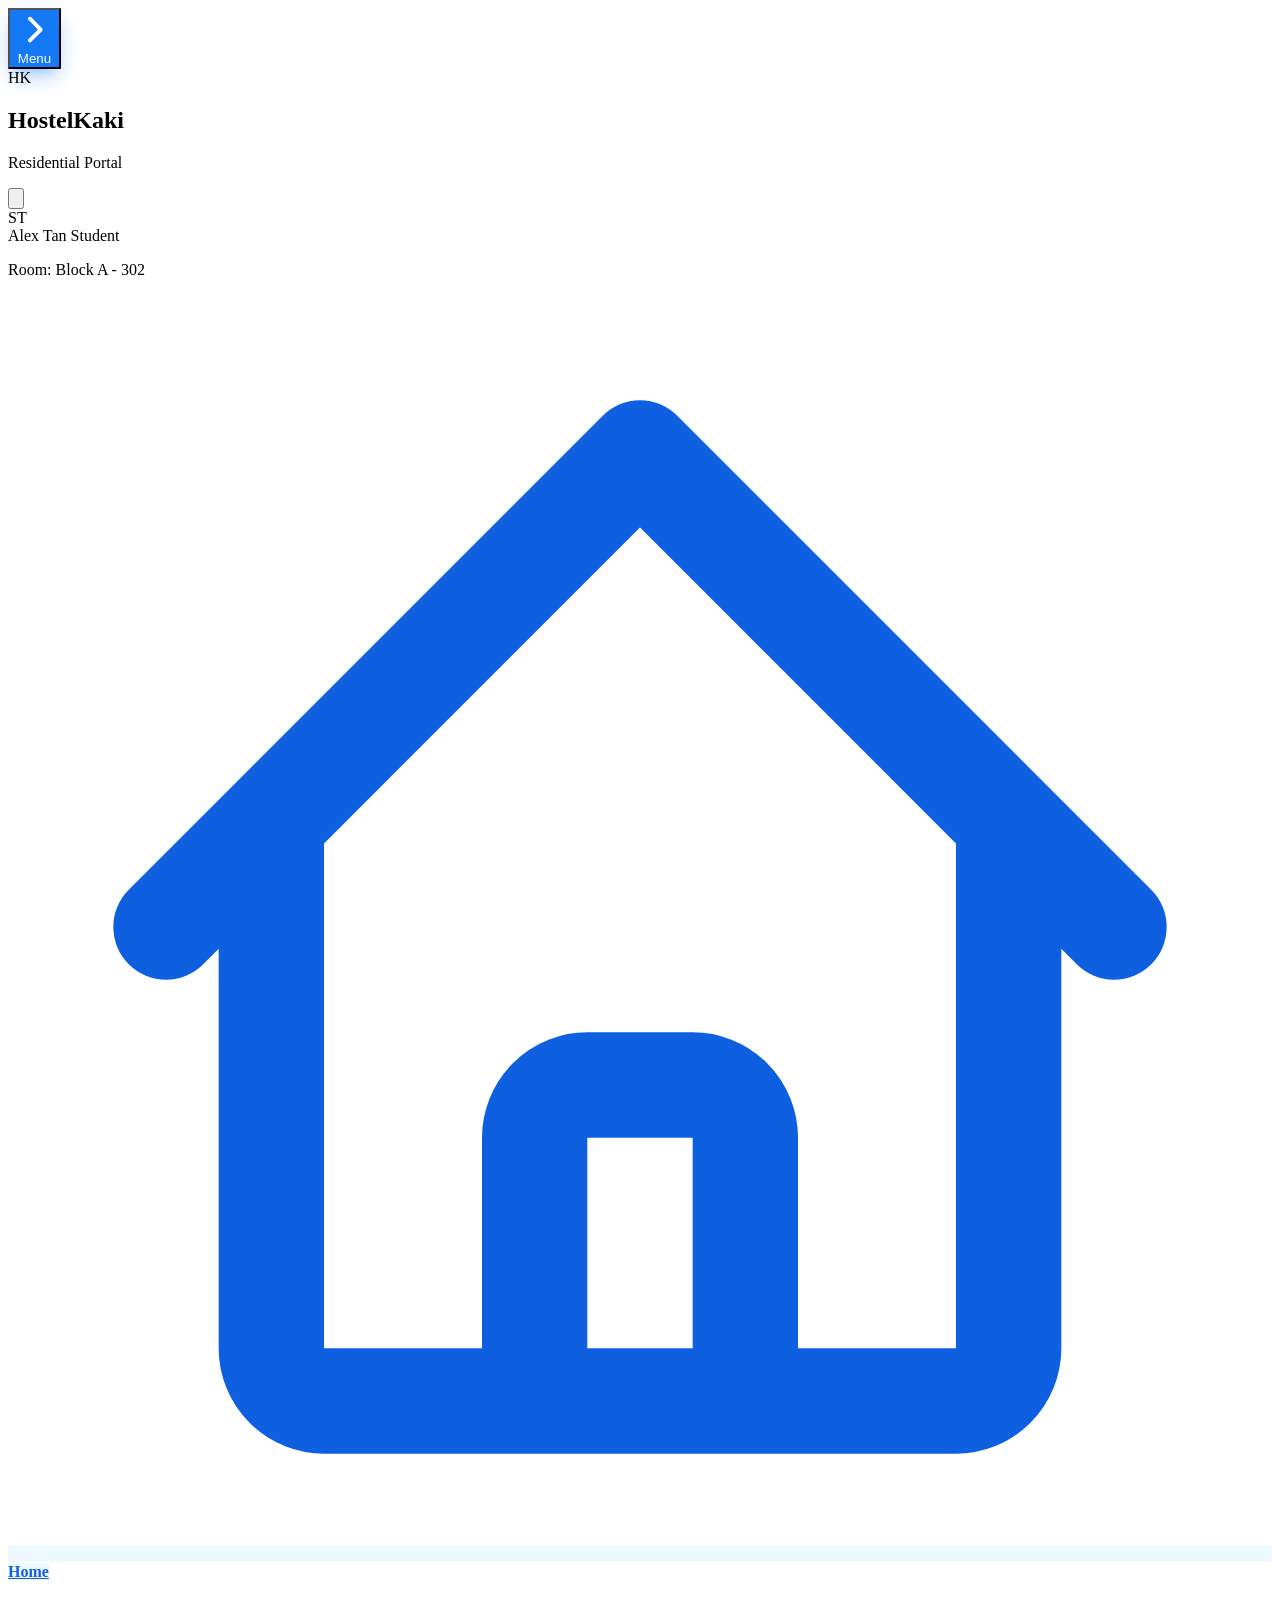
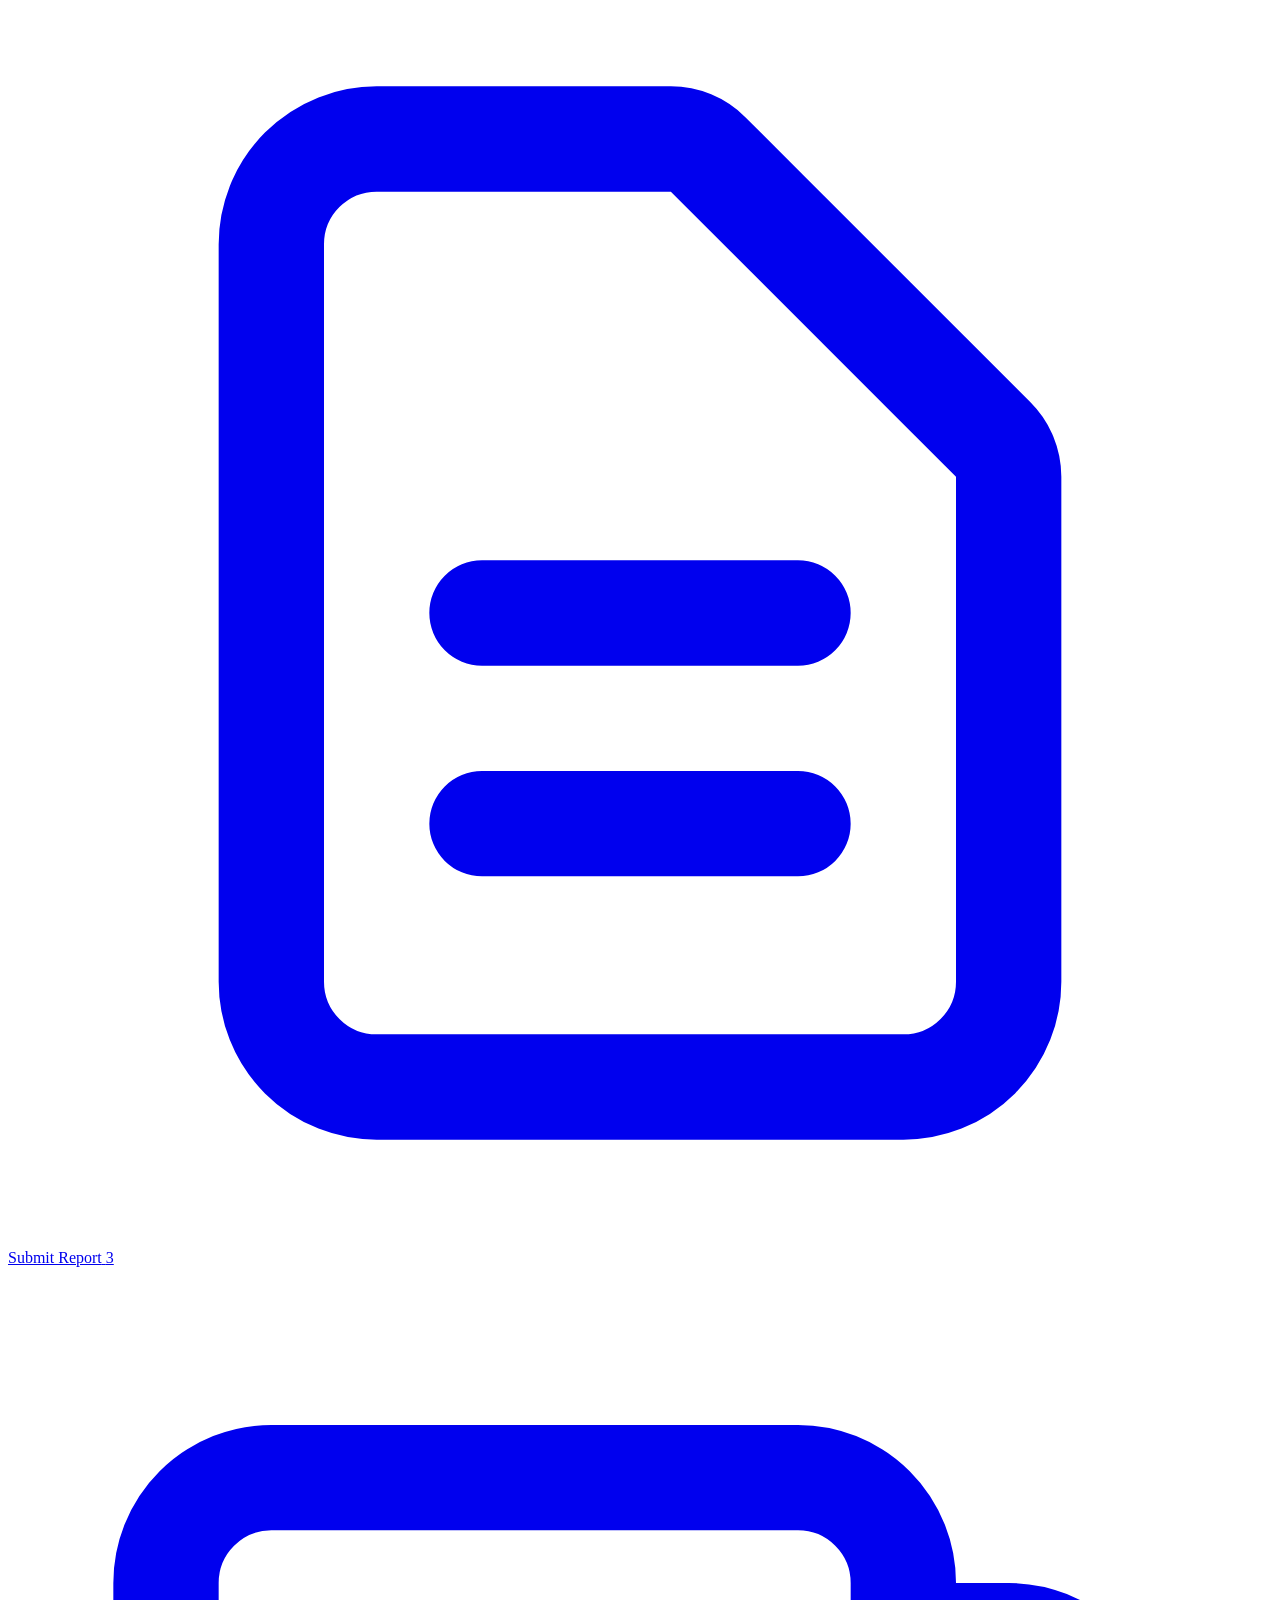
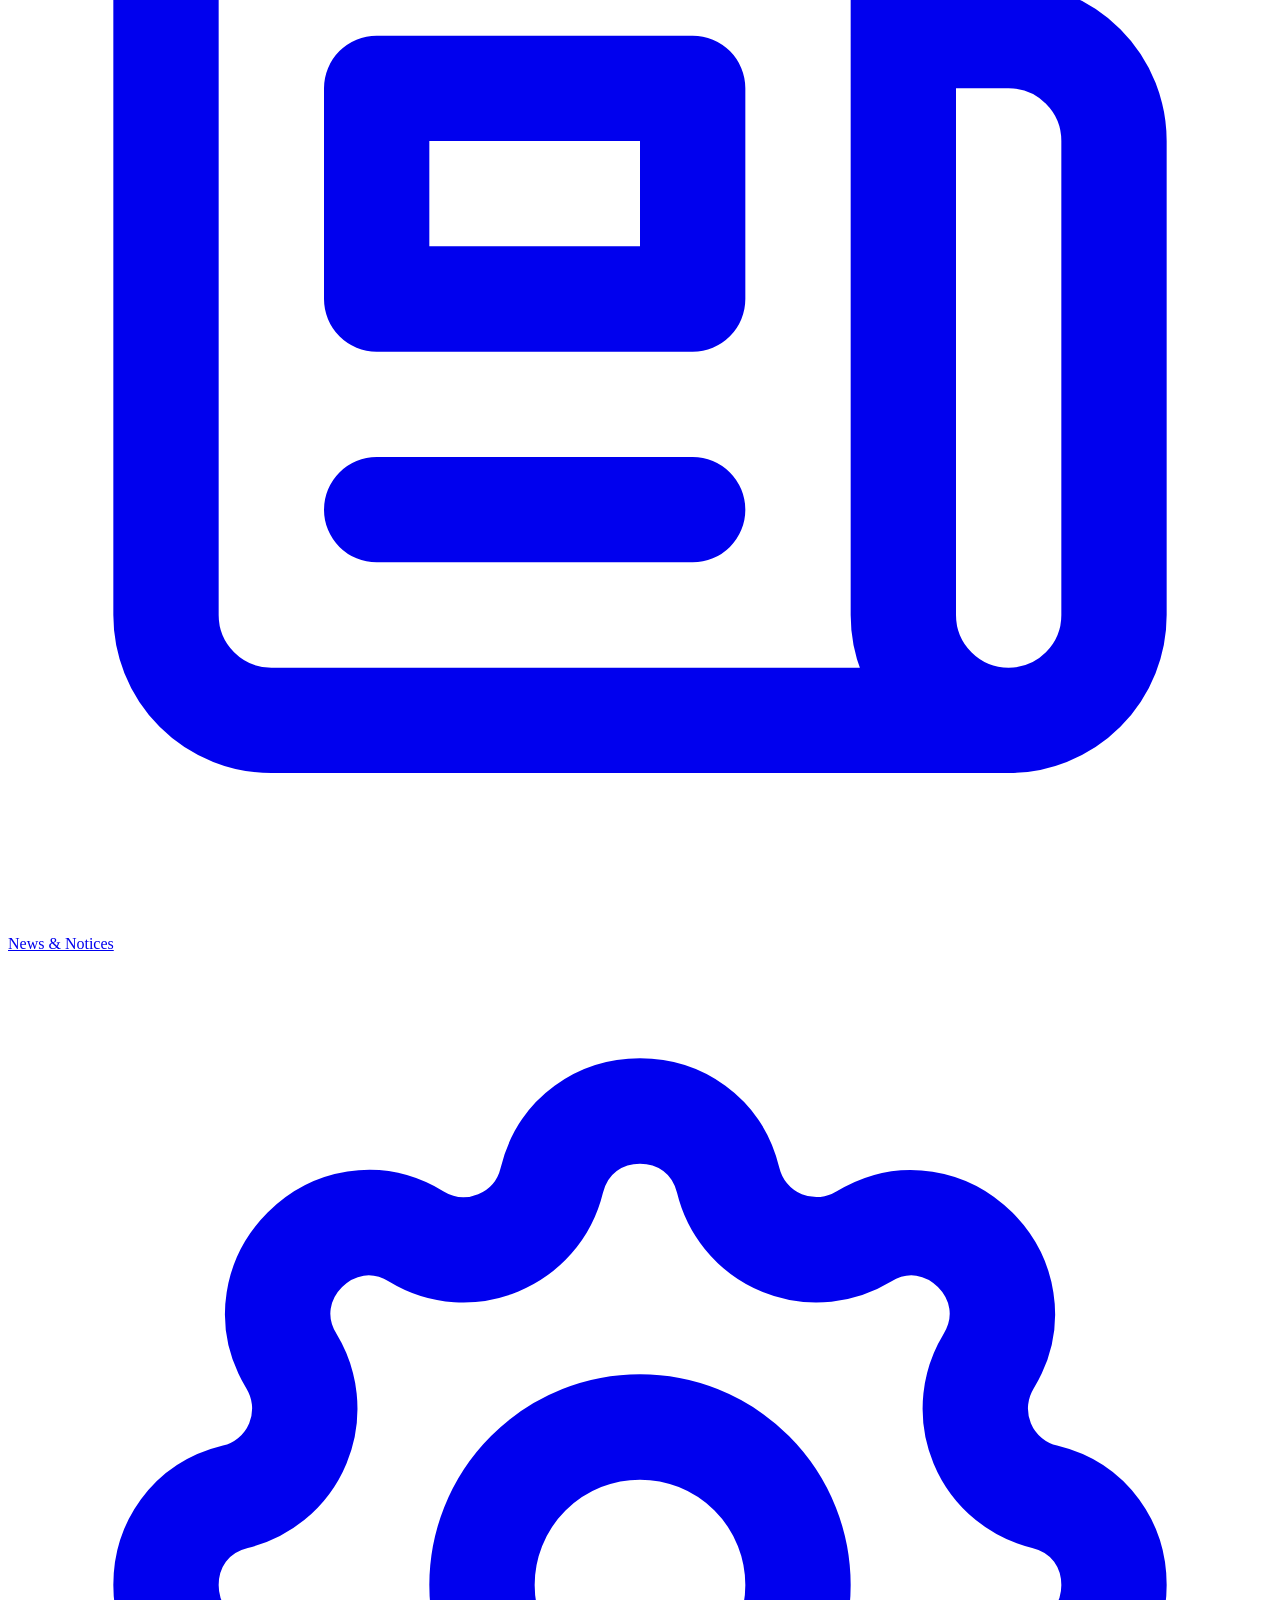
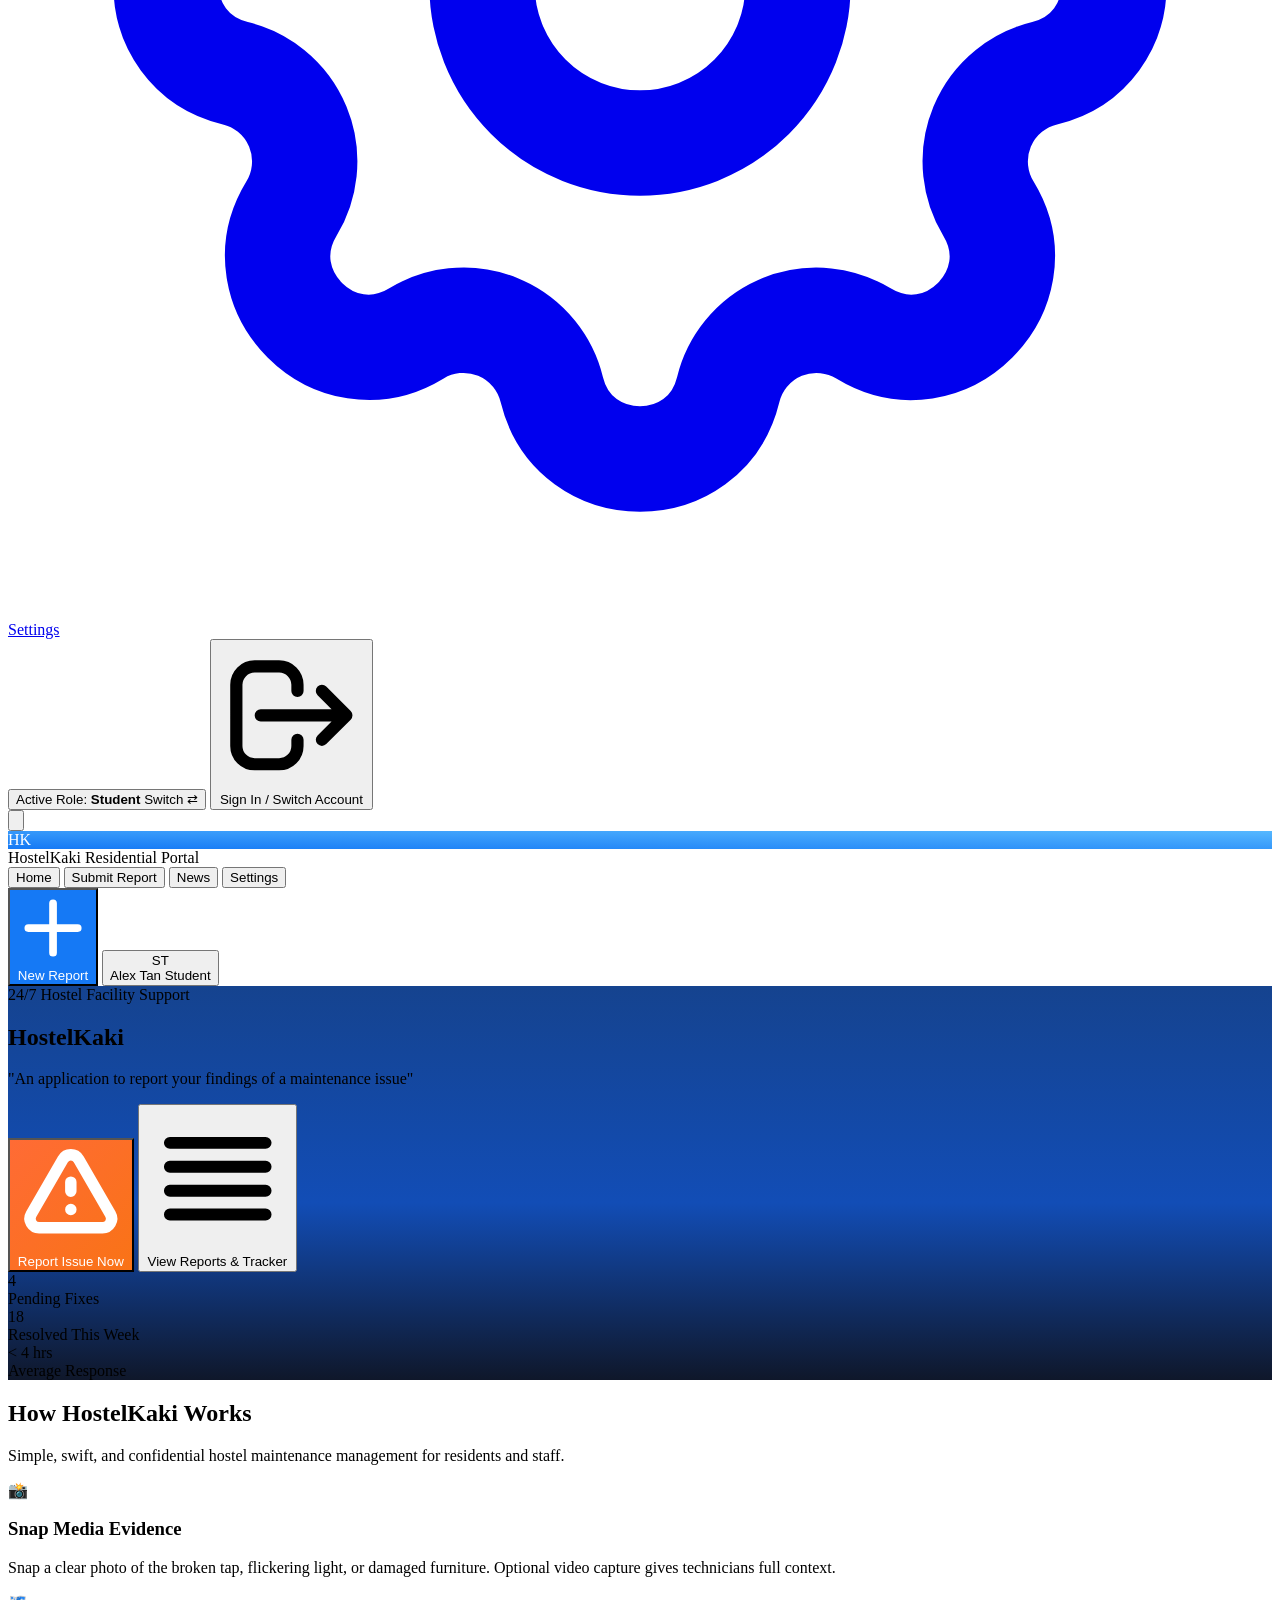
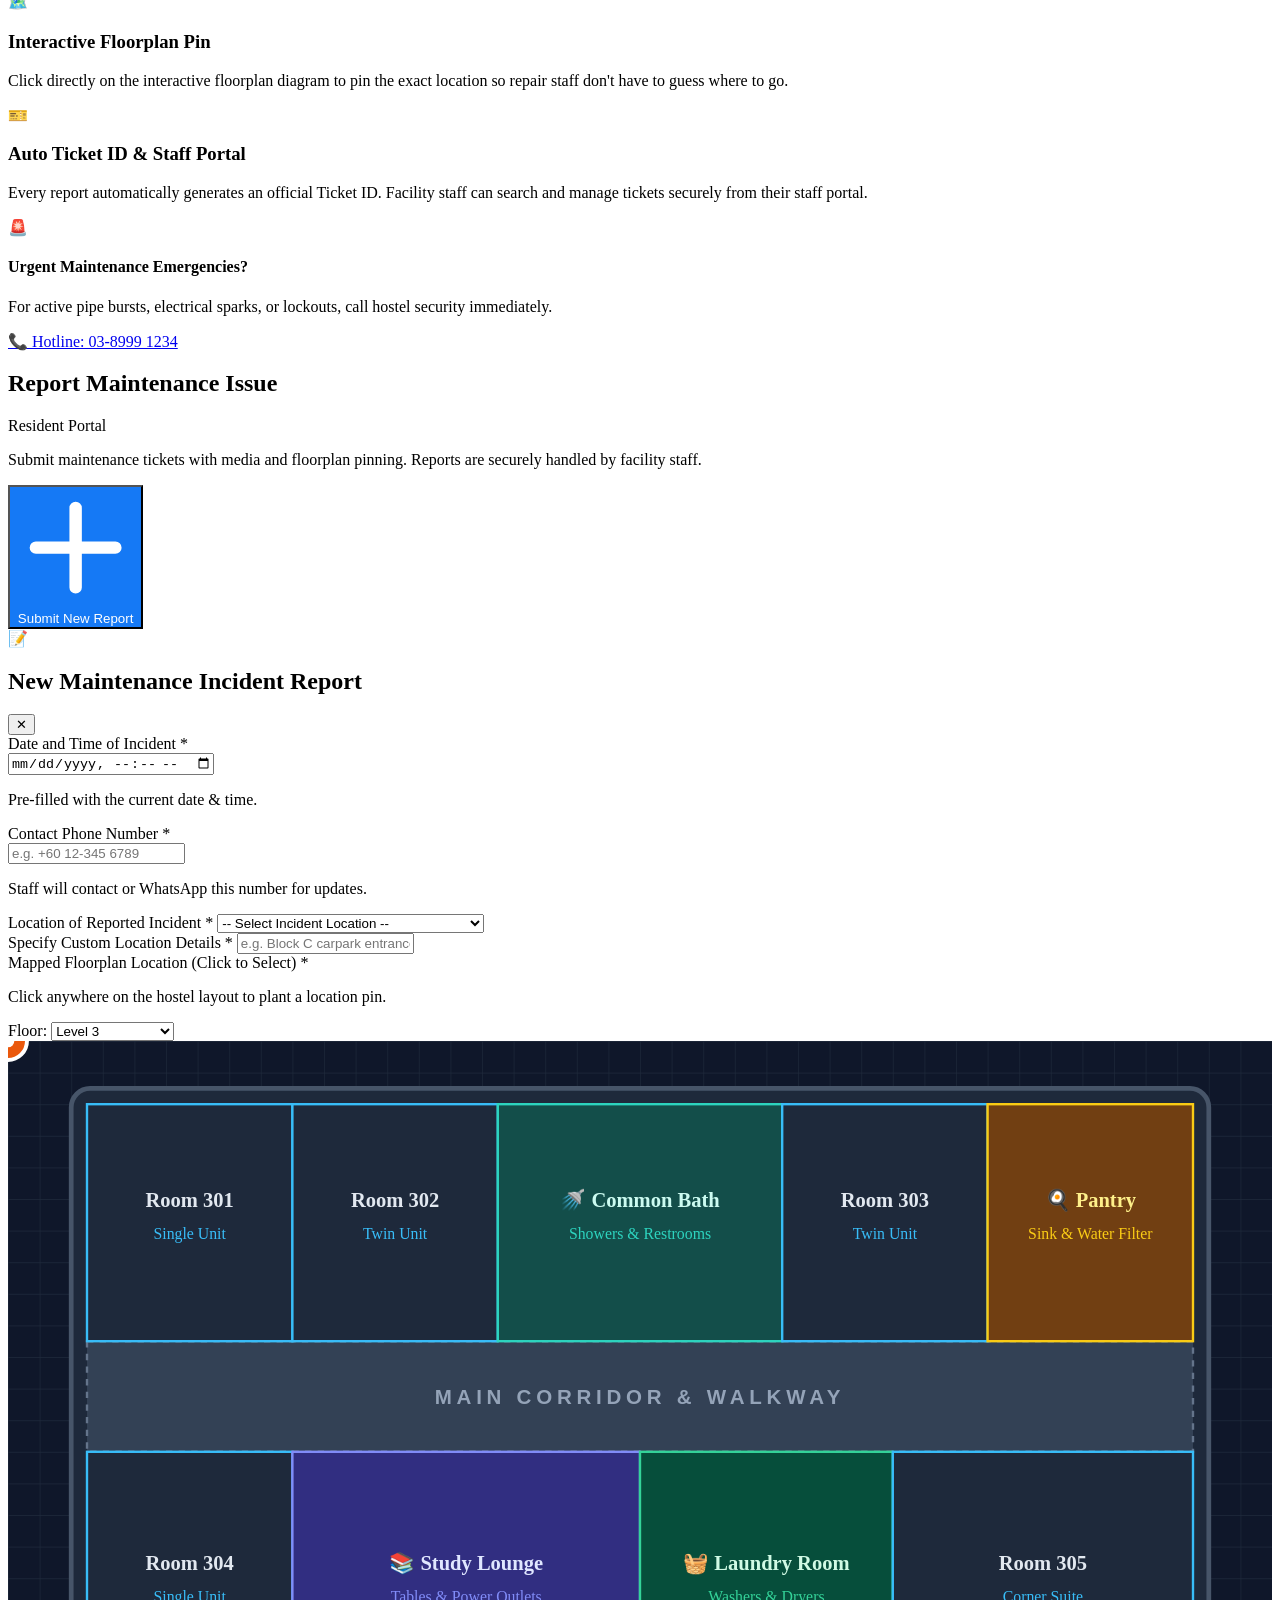
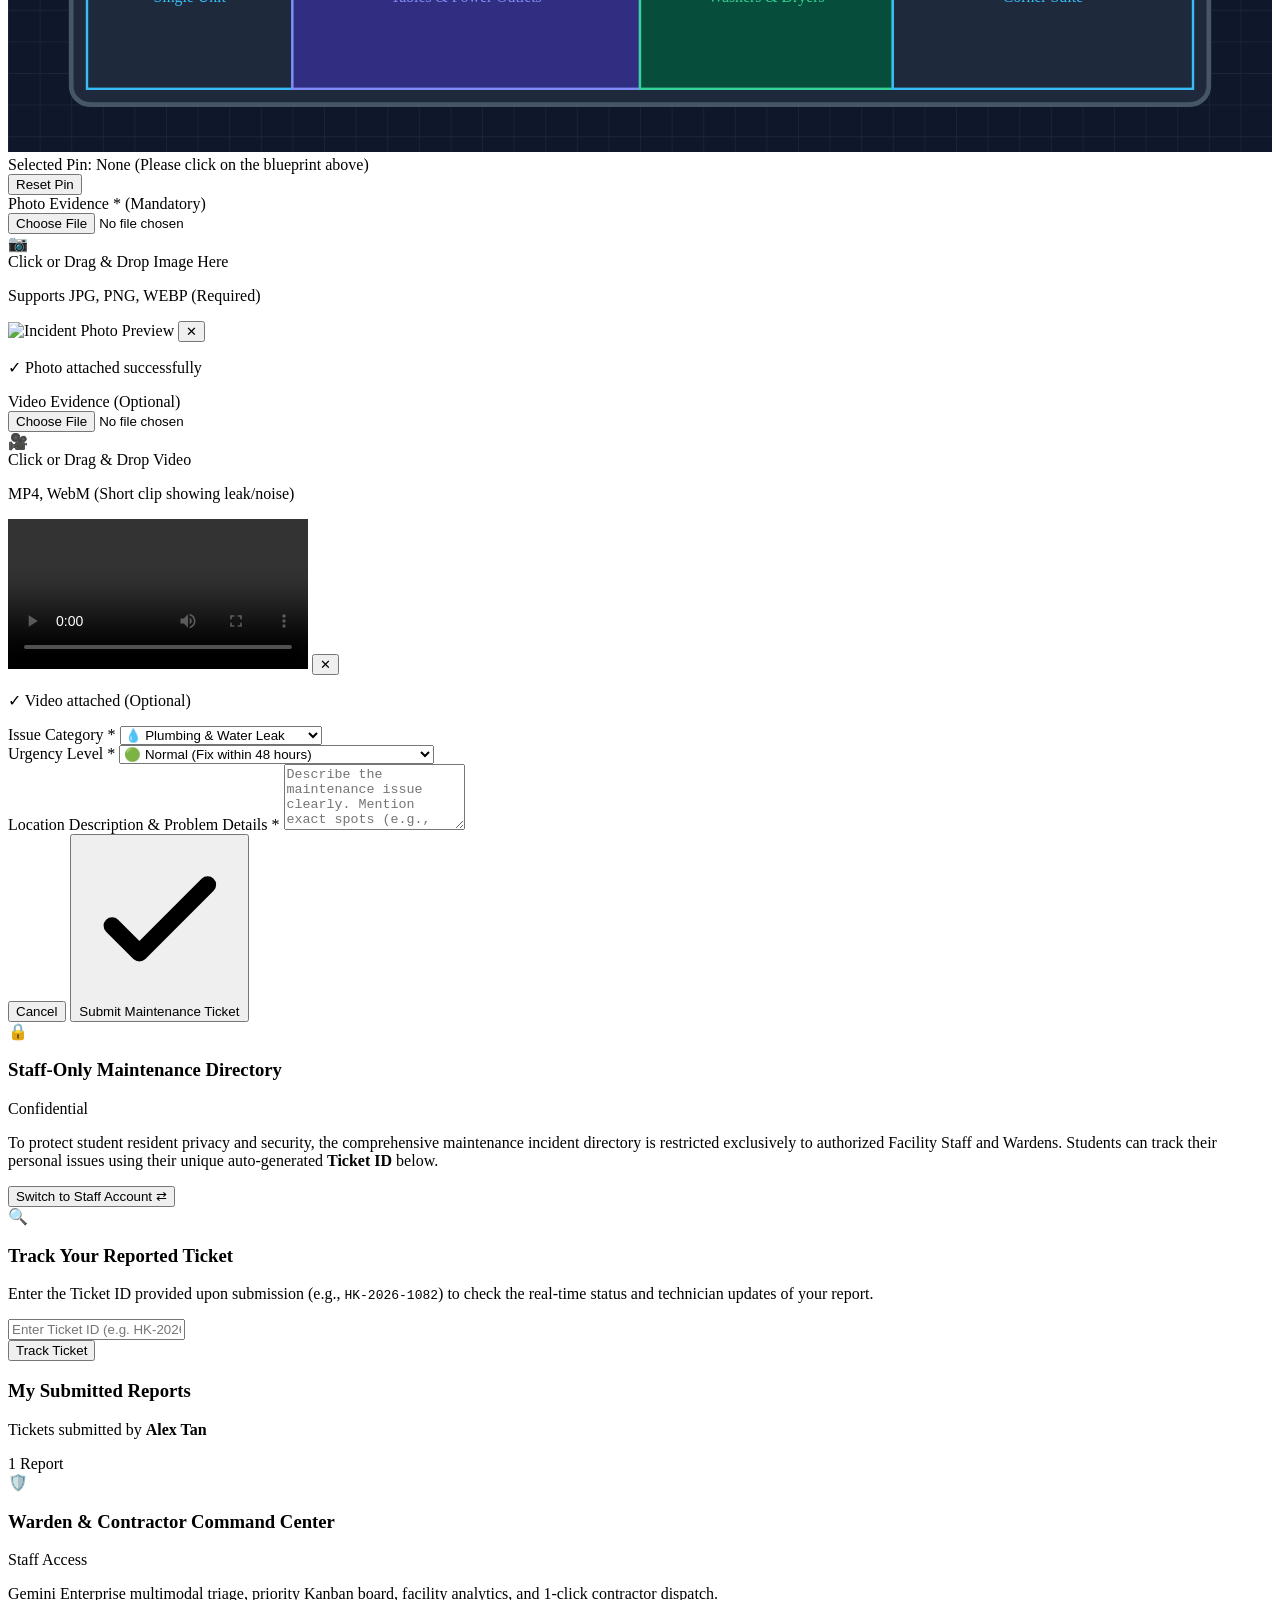
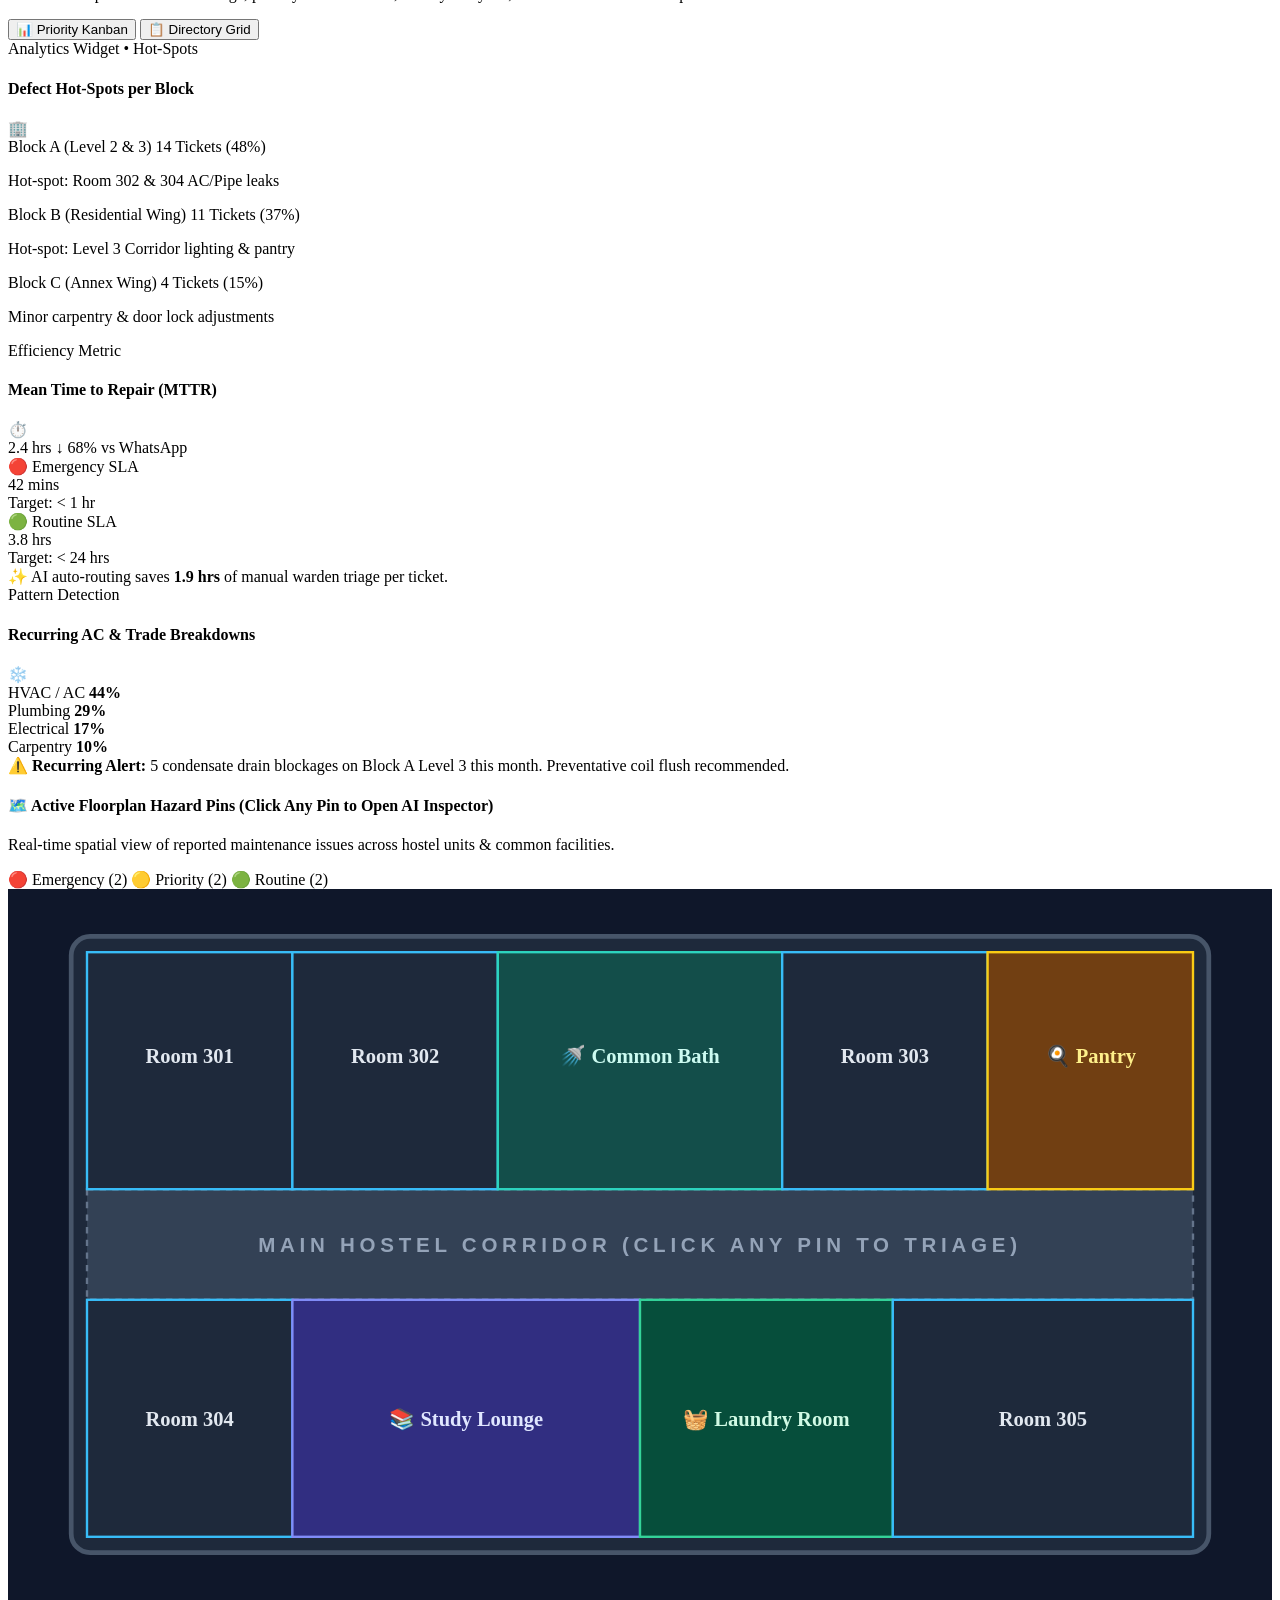
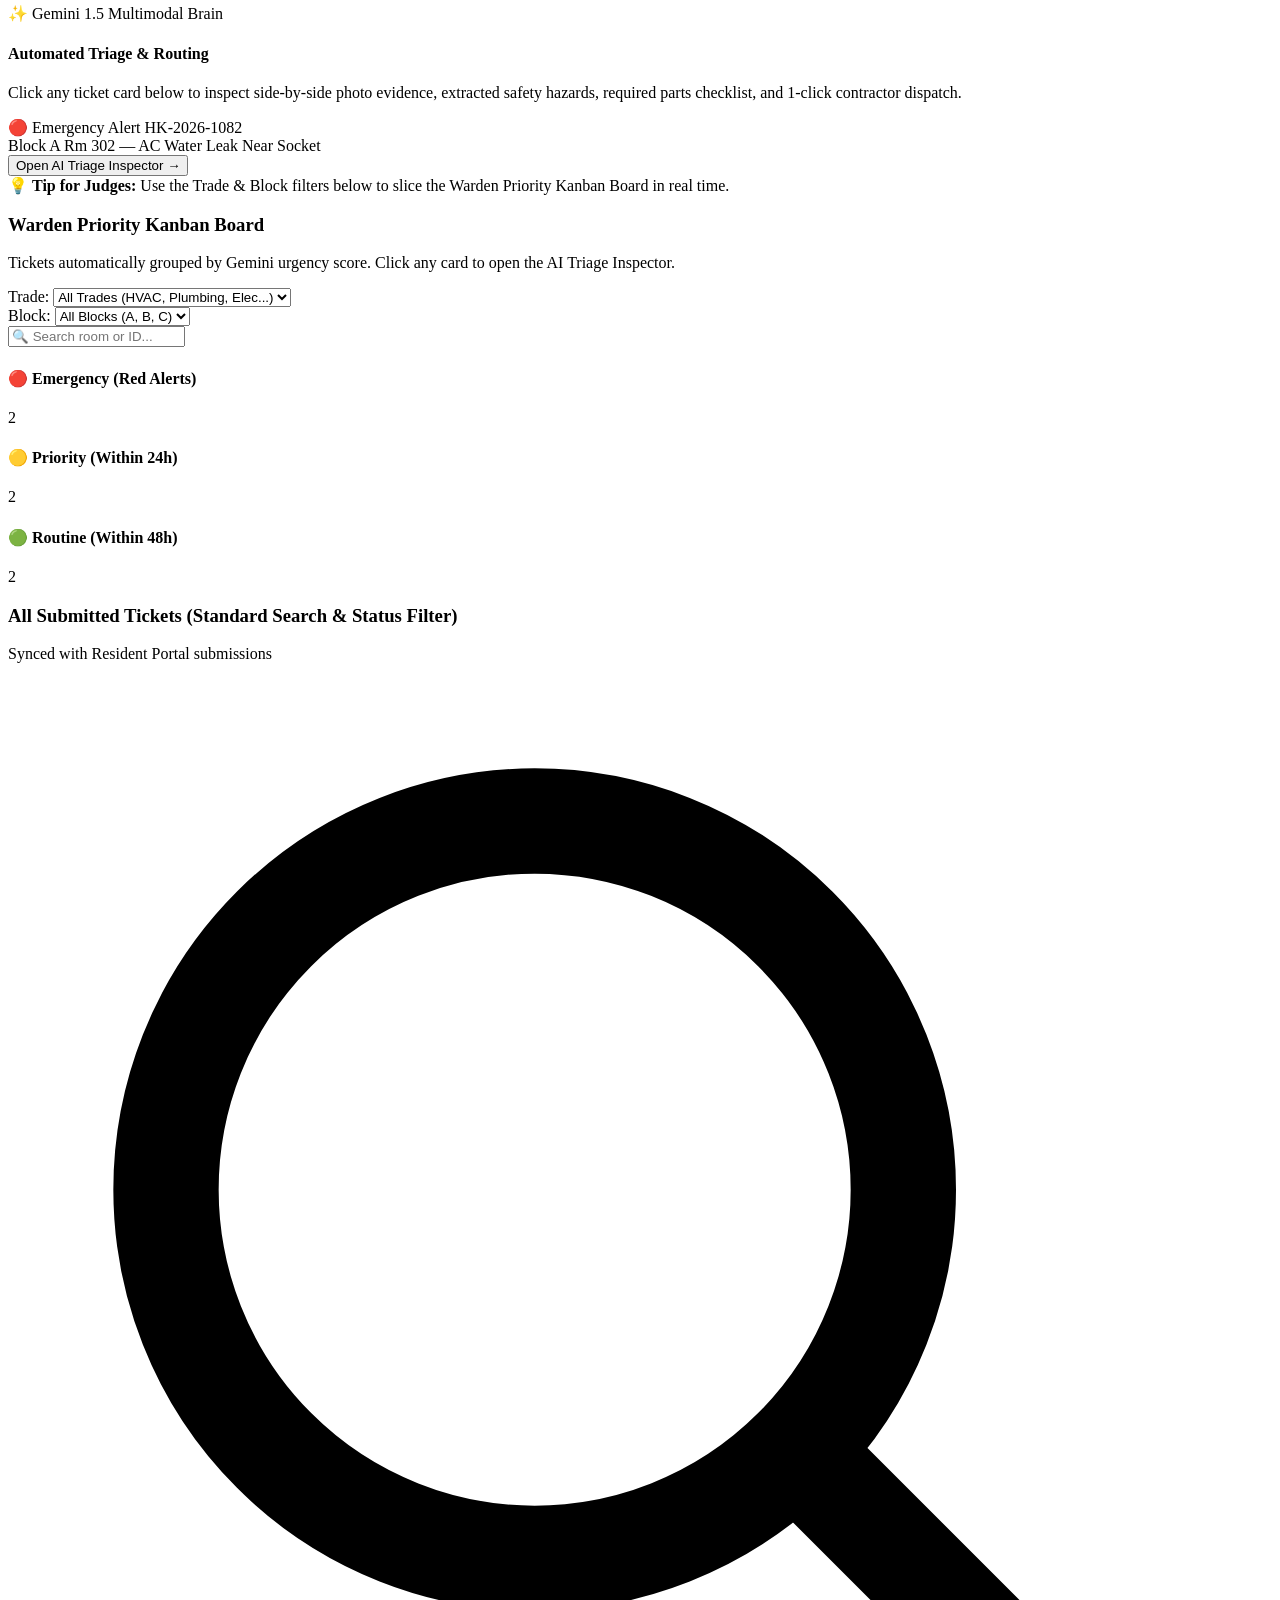
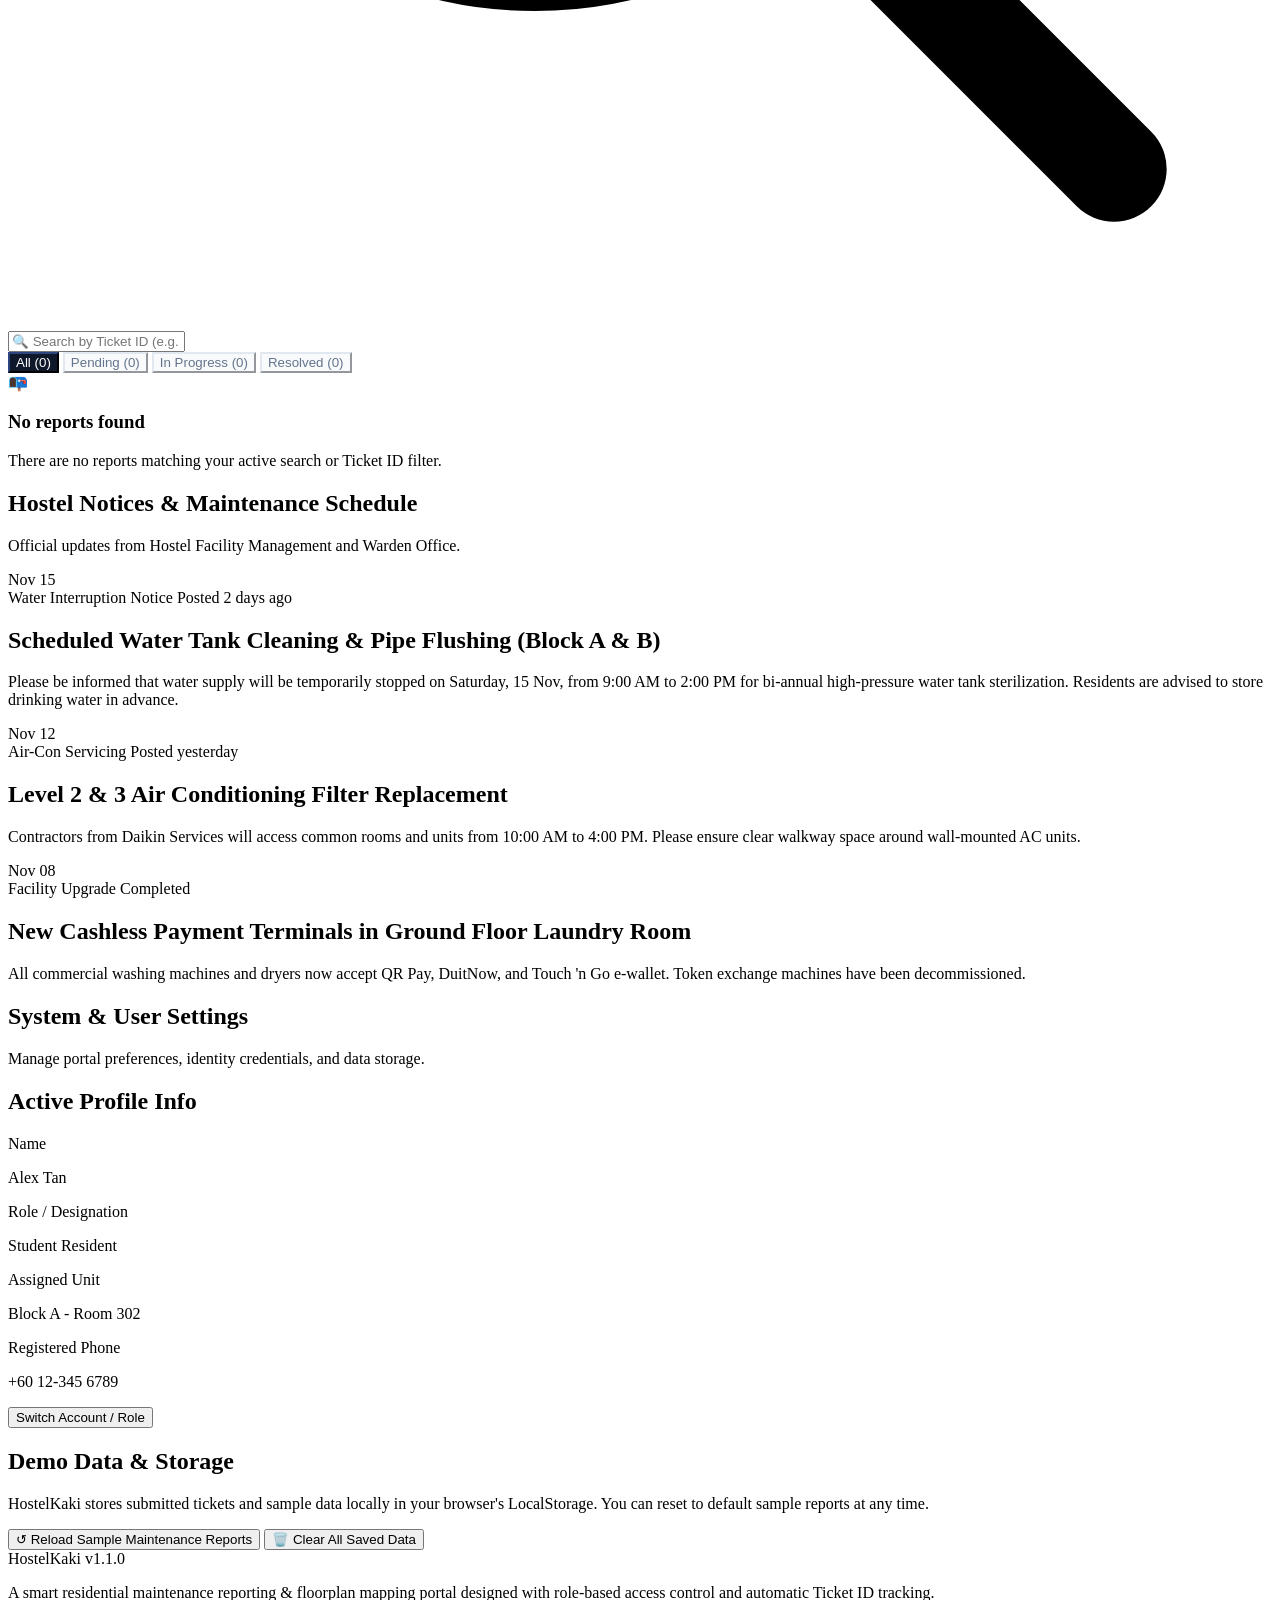
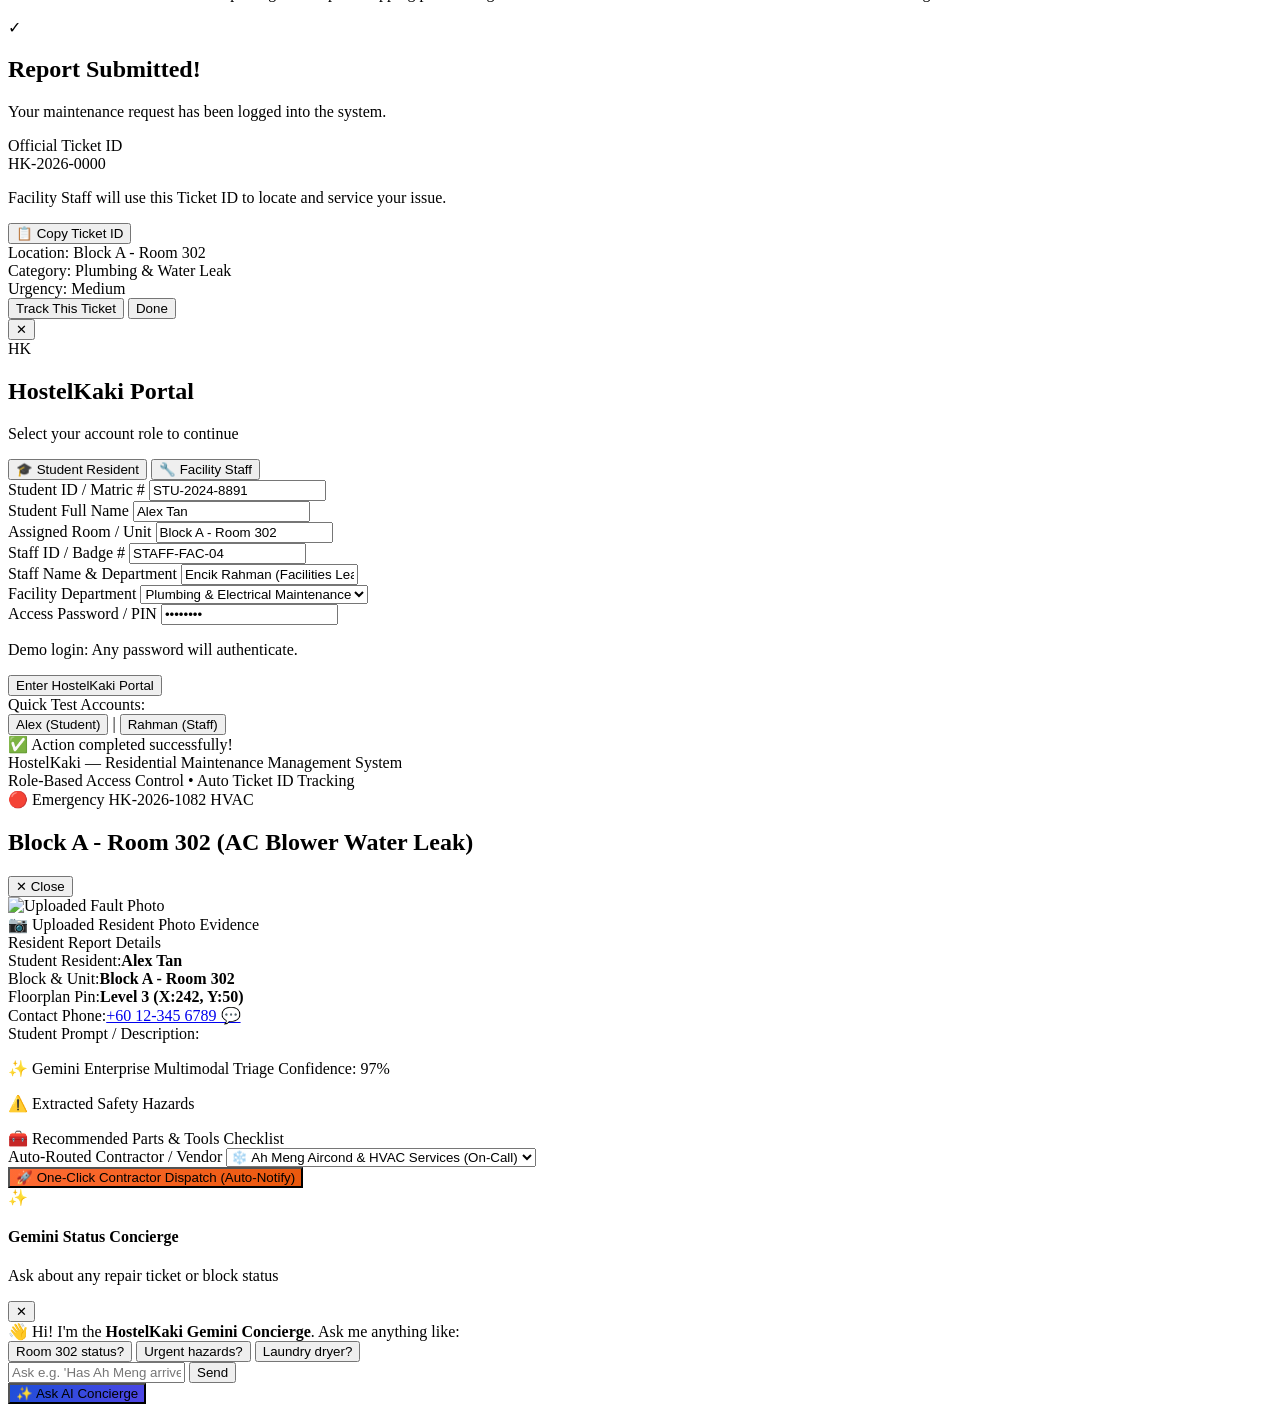
==== commit bf268641: "Sync with Person 4's task (App & Index) App.js: Didn't remove/delete any functions. Everything remai" ====
--- a/index.html
+++ b/index.html
@@ -925,58 +925,43 @@
                 </div>
               </div>
 
-              <svg viewBox="0 0 800 300" class="w-full h-auto rounded-xl bg-slate-900 border border-slate-300">
-                <rect width="800" height="300" fill="#0f172a"/>
-                <rect x="30" y="20" width="740" height="260" rx="10" fill="#1e293b" stroke="#475569" stroke-width="2"/>
-                <rect x="40" y="125" width="720" height="50" fill="#334155" stroke="#64748b" stroke-dasharray="4"/>
-                <text x="400" y="155" fill="#94a3b8" font-size="11" font-weight="bold" text-anchor="middle" letter-spacing="2">MAIN HOSTEL CORRIDOR (CLICK PINS TO INSPECT)</text>
-
-                <!-- Top Row -->
-                <rect x="40" y="28" width="135" height="97" fill="#1e293b" stroke="#38bdf8" stroke-width="1.5"/>
-                <text x="107" y="75" fill="#e2e8f0" font-size="12" font-weight="bold" text-anchor="middle">Block A - 301</text>
-
-                <rect x="175" y="28" width="135" height="97" fill="#1e293b" stroke="#38bdf8" stroke-width="1.5"/>
-                <text x="242" y="75" fill="#e2e8f0" font-size="12" font-weight="bold" text-anchor="middle">Block A - 302</text>
-
-                <rect x="310" y="28" width="180" height="97" fill="#134e4a" stroke="#2dd4bf" stroke-width="1.5"/>
-                <text x="400" y="75" fill="#ccfbf1" font-size="12" font-weight="bold" text-anchor="middle">🚿 Common Bath</text>
-
-                <rect x="490" y="28" width="135" height="97" fill="#1e293b" stroke="#38bdf8" stroke-width="1.5"/>
-                <text x="557" y="75" fill="#e2e8f0" font-size="12" font-weight="bold" text-anchor="middle">Block B - 201</text>
-
-                <rect x="625" y="28" width="135" height="97" fill="#713f12" stroke="#facc15" stroke-width="1.5"/>
-                <text x="692" y="75" fill="#fef08a" font-size="12" font-weight="bold" text-anchor="middle">🍳 Block B Pantry</text>
+              <svg viewBox="0 0 800 450" class="w-full h-auto max-h-[320px] rounded-xl bg-slate-900 border border-slate-300">
+                <rect width="800" height="450" fill="#0f172a"/>
+                <rect x="40" y="30" width="720" height="390" rx="12" fill="#1e293b" stroke="#475569" stroke-width="3"/>
+                <rect x="50" y="190" width="700" height="70" fill="#334155" stroke="#64748b" stroke-width="1.5" stroke-dasharray="4"/>
+                <text x="400" y="230" fill="#94a3b8" font-size="13" font-family="sans-serif" font-weight="bold" text-anchor="middle" letter-spacing="3">MAIN HOSTEL CORRIDOR (CLICK ANY PIN TO TRIAGE)</text>
+
+                <!-- Top Row (Exact 1:1 coords with Student Blueprint) -->
+                <rect x="50" y="40" width="130" height="150" fill="#1e293b" stroke="#38bdf8" stroke-width="1.5"/>
+                <text x="115" y="110" fill="#e2e8f0" font-size="13" font-weight="bold" text-anchor="middle">Room 301</text>
+
+                <rect x="180" y="40" width="130" height="150" fill="#1e293b" stroke="#38bdf8" stroke-width="1.5"/>
+                <text x="245" y="110" fill="#e2e8f0" font-size="13" font-weight="bold" text-anchor="middle">Room 302</text>
+
+                <rect x="310" y="40" width="180" height="150" fill="#134e4a" stroke="#2dd4bf" stroke-width="1.5"/>
+                <text x="400" y="110" fill="#ccfbf1" font-size="13" font-weight="bold" text-anchor="middle">🚿 Common Bath</text>
+
+                <rect x="490" y="40" width="130" height="150" fill="#1e293b" stroke="#38bdf8" stroke-width="1.5"/>
+                <text x="555" y="110" fill="#e2e8f0" font-size="13" font-weight="bold" text-anchor="middle">Room 303</text>
+
+                <rect x="620" y="40" width="130" height="150" fill="#713f12" stroke="#facc15" stroke-width="1.5"/>
+                <text x="685" y="110" fill="#fef08a" font-size="13" font-weight="bold" text-anchor="middle">🍳 Pantry</text>
 
                 <!-- Bottom Row -->
-                <rect x="40" y="175" width="150" height="97" fill="#1e293b" stroke="#38bdf8" stroke-width="1.5"/>
-                <text x="115" y="228" fill="#e2e8f0" font-size="12" font-weight="bold" text-anchor="middle">Block A - 304</text>
-
-                <rect x="190" y="175" width="210" height="97" fill="#312e81" stroke="#818cf8" stroke-width="1.5"/>
-                <text x="295" y="228" fill="#e0e7ff" font-size="12" font-weight="bold" text-anchor="middle">📚 Study Lounge</text>
-
-                <rect x="400" y="175" width="175" height="97" fill="#064e3b" stroke="#34d399" stroke-width="1.5"/>
-                <text x="487" y="228" fill="#d1fae5" font-size="12" font-weight="bold" text-anchor="middle">🧺 Laundry Room</text>
-
-                <rect x="575" y="175" width="185" height="97" fill="#1e293b" stroke="#38bdf8" stroke-width="1.5"/>
-                <text x="667" y="228" fill="#e2e8f0" font-size="12" font-weight="bold" text-anchor="middle">Block C - 105</text>
-
-                <!-- Interactive Pins Opening the AI Triage Inspector Modal -->
-                <g style="cursor:pointer;" onclick="openAiTriageInspector('HK-2026-1082')">
-                  <circle cx="242" cy="50" r="12" fill="#ef4444" stroke="#fff" stroke-width="2.5"/>
-                  <text x="242" y="54" fill="#fff" font-size="11" font-weight="bold" text-anchor="middle">!</text>
-                </g>
-                <g style="cursor:pointer;" onclick="openAiTriageInspector('HK-2026-1089')">
-                  <circle cx="115" cy="200" r="12" fill="#ef4444" stroke="#fff" stroke-width="2.5"/>
-                  <text x="115" y="204" fill="#fff" font-size="11" font-weight="bold" text-anchor="middle">!</text>
-                </g>
-                <g style="cursor:pointer;" onclick="openAiTriageInspector('HK-2026-1075')">
-                  <circle cx="692" cy="50" r="11" fill="#f59e0b" stroke="#fff" stroke-width="2"/>
-                  <text x="692" y="54" fill="#fff" font-size="10" font-weight="bold" text-anchor="middle">📍</text>
-                </g>
-                <g style="cursor:pointer;" onclick="openAiTriageInspector('HK-2026-1064')">
-                  <circle cx="667" cy="200" r="11" fill="#10b981" stroke="#fff" stroke-width="2"/>
-                  <text x="667" y="204" fill="#fff" font-size="10" font-weight="bold" text-anchor="middle">📍</text>
-                </g>
+                <rect x="50" y="260" width="130" height="150" fill="#1e293b" stroke="#38bdf8" stroke-width="1.5"/>
+                <text x="115" y="340" fill="#e2e8f0" font-size="13" font-weight="bold" text-anchor="middle">Room 304</text>
+
+                <rect x="180" y="260" width="220" height="150" fill="#312e81" stroke="#818cf8" stroke-width="1.5"/>
+                <text x="290" y="340" fill="#e0e7ff" font-size="13" font-weight="bold" text-anchor="middle">📚 Study Lounge</text>
+
+                <rect x="400" y="260" width="160" height="150" fill="#064e3b" stroke="#34d399" stroke-width="1.5"/>
+                <text x="480" y="340" fill="#d1fae5" font-size="13" font-weight="bold" text-anchor="middle">🧺 Laundry Room</text>
+
+                <rect x="560" y="260" width="190" height="150" fill="#1e293b" stroke="#38bdf8" stroke-width="1.5"/>
+                <text x="655" y="340" fill="#e2e8f0" font-size="13" font-weight="bold" text-anchor="middle">Room 305</text>
+
+                <!-- Dynamic Pins Layer Populated Live from currentReports in app.js -->
+                <g id="staff-floorplan-pins-layer"></g>
               </svg>
             </div>
 
@@ -1558,292 +1543,49 @@
     </div>
   </div>
 
-  <!-- Person 4 Warden Command Center Script -->
-  <script>
-    const person4KanbanTickets = [
-      {
-        id: "HK-2026-1082",
-        student: "Alex Tan",
-        phone: "+6012-3456789",
-        block: "Block A",
-        location: "Block A - Room 302",
-        coords: "Level 3 (X:242, Y:50)",
-        trade: "HVAC",
-        urgencyBucket: "Emergency",
-        urgencyScore: "5/5 Critical",
-        confidence: "98%",
-        status: "Pending Dispatch",
-        contractor: "Ah Meng Aircond & HVAC Services",
-        desc: "Aircond blower leaking water heavily onto study desk right next to my plugged-in laptop and 240V wall socket!",
-        image: "https://images.unsplash.com/photo-1621905251189-08b45d6a269e?auto=format&fit=crop&w=600&q=80",
-        aiSummary: "Severe indoor split-unit condensate pan overflow detected. Water stream is directly above resident desk power strip.",
-        hazard: "High electrocution & short-circuit risk: Water pooling within 15cm of active 240V wall power outlet.",
-        parts: ["Condensate drain vacuum pump", "PVC drain line brush", "Waterproof electrical socket cover", "Anti-fungal coil tablets"]
-      },
-      {
-        id: "HK-2026-1089",
-        student: "Sarah Lim",
-        phone: "+6017-8892341",
-        block: "Block A",
-        location: "Block A - Room 304",
-        coords: "Level 3 (X:115, Y:200)",
-        trade: "Plumbing",
-        urgencyBucket: "Emergency",
-        urgencyScore: "5/5 Critical",
-        confidence: "96%",
-        status: "Pending Dispatch",
-        contractor: "Syabas Campus Plumbing Team",
-        desc: "Bathroom sink flexible hose burst underneath the basin, water is flooding out toward the bedroom door.",
-        image: "https://images.unsplash.com/photo-1585704032915-c3400ca199e7?auto=format&fit=crop&w=600&q=80",
-        aiSummary: "Ruptured braided stainless-steel angle valve hose under washbasin causing active floor flooding.",
-        hazard: "Slip-and-fall hazard + water seepage into lower floor ceiling slab.",
-        parts: ["1/2-inch braided flexible hose", "PTFE thread seal tape", " replacement angle stop valve", "Adjustable basin wrench"]
-      },
-      {
-        id: "HK-2026-1075",
-        student: "Amirul Hakim",
-        phone: "+6019-2234512",
-        block: "Block B",
-        location: "Block B - Level 3 Pantry",
-        coords: "Level 3 (X:692, Y:50)",
-        trade: "Electrical",
-        urgencyBucket: "Priority",
-        urgencyScore: "3/5 Priority",
-        confidence: "94%",
-        status: "Pending Dispatch",
-        contractor: "Tenaga Spark Electrical Contractors",
-        desc: "Pantry fluorescent ceiling light flickering loudly and microwave wall socket tripped.",
-        image: "https://images.unsplash.com/photo-1513694203232-719a280e022f?auto=format&fit=crop&w=600&q=80",
-        aiSummary: "Failing T8 ballast and overloaded 13A switched socket outlet in shared student pantry.",
-        hazard: "Moderate electrical arc risk if high-wattage appliances are plugged in.",
-        parts: ["LED T8 tube (18W)", "13ASIRIM twin wall socket", "Digital multimeter"]
-      },
-      {
-        id: "HK-2026-1071",
-        student: "Kavitha Raj",
-        phone: "+6016-4412980",
-        block: "Block B",
-        location: "Block B - Room 201",
-        coords: "Level 2 (X:557, Y:75)",
-        trade: "HVAC",
-        urgencyBucket: "Priority",
-        urgencyScore: "3/5 Priority",
-        confidence: "92%",
-        status: "Dispatched",
-        contractor: "Ah Meng Aircond & HVAC Services",
-        desc: "Aircond is blowing warm air even at 18°C and the outdoor compressor makes a rattling sound.",
-        image: "https://images.unsplash.com/photo-1581092160607-ee22621dd758?auto=format&fit=crop&w=600&q=80",
-        aiSummary: "Low refrigerant pressure or clogged condenser fins reducing cooling capacity.",
-        hazard: "Thermal discomfort in enclosed hostel room; no immediate electrical hazard.",
-        parts: ["R32 refrigerant gauge", "Fin comb & coil cleaner", "Capacitor tester"]
-      },
-      {
-        id: "HK-2026-1064",
-        student: "Daniel Wong",
-        phone: "+6011-5543901",
-        block: "Block C",
-        location: "Block C - Room 105",
-        coords: "Level 1 (X:667, Y:200)",
-        trade: "Carpentry",
-        urgencyBucket: "Routine",
-        urgencyScore: "1/5 Cosmetic",
-        confidence: "99%",
-        status: "Pending Dispatch",
-        contractor: "Hostel In-House Carpentry Unit",
-        desc: "Wardrobe cabinet door top hinge came loose, door tilts when opened.",
-        image: "https://images.unsplash.com/photo-1558618666-fcd25c85cd64?auto=format&fit=crop&w=600&q=80",
-        aiSummary: "Standard 35mm concealed cup hinge screw stripped from particleboard panel.",
-        hazard: "Low hazard: Door could detach if pulled forcefully.",
-        parts: ["35mm soft-close concealed hinge", "Hinge repair mounting plate", "Cordless screwdriver"]
-      },
-      {
-        id: "HK-2026-1058",
-        student: "Nurul Izzah",
-        phone: "+6013-7789021",
-        block: "Block B",
-        location: "Block B - Common Washroom",
-        coords: "Level 3 (X:400, Y:75)",
-        trade: "Plumbing",
-        urgencyBucket: "Routine",
-        urgencyScore: "2/5 Routine",
-        confidence: "95%",
-        status: "Resolved",
-        contractor: "Syabas Campus Plumbing Team",
-        desc: "Shower cubicle #2 floor drain is draining slowly after evening peak hours.",
-        image: "https://images.unsplash.com/photo-1584622650111-993a426fbf0a?auto=format&fit=crop&w=600&q=80",
-        aiSummary: "Partial hair and soap scum accumulation in floor trap grate.",
-        hazard: "Minor puddle accumulation inside shower stall.",
-        parts: ["Drain snake auger", "Enzyme drain cleaner", "Replacement floor trap strainer"]
-      }
-    ];
-
-    let activeInspectorTicketId = null;
-
-    function renderWardenKanban() {
-      const tradeFilter = document.getElementById("kanban-trade-filter")?.value || "ALL";
-      const blockFilter = document.getElementById("kanban-block-filter")?.value || "ALL";
-      const searchVal = (document.getElementById("kanban-search-input")?.value || "").toLowerCase();
-
-      const filtered = person4KanbanTickets.filter(t => {
-        const matchTrade = tradeFilter === "ALL" || t.trade === tradeFilter;
-        const matchBlock = blockFilter === "ALL" || t.block === blockFilter;
-        const matchSearch =
-          t.id.toLowerCase().includes(searchVal) ||
-          t.location.toLowerCase().includes(searchVal) ||
-          t.desc.toLowerCase().includes(searchVal) ||
-          t.student.toLowerCase().includes(searchVal);
-        return matchTrade && matchBlock && matchSearch;
-      });
-
-      const emergencyList = filtered.filter(t => t.urgencyBucket === "Emergency");
-      const priorityList = filtered.filter(t => t.urgencyBucket === "Priority");
-      const routineList = filtered.filter(t => t.urgencyBucket === "Routine");
-
-      document.getElementById("kanban-count-emergency").textContent = emergencyList.length;
-      document.getElementById("kanban-count-priority").textContent = priorityList.length;
-      document.getElementById("kanban-count-routine").textContent = routineList.length;
-
-      document.getElementById("kanban-col-emergency").innerHTML = emergencyList.map(renderKanbanCard).join("") || `<div class="text-xs text-slate-400 text-center py-6">No emergency tickets match filter</div>`;
-      document.getElementById("kanban-col-priority").innerHTML = priorityList.map(renderKanbanCard).join("") || `<div class="text-xs text-slate-400 text-center py-6">No priority tickets match filter</div>`;
-      document.getElementById("kanban-col-routine").innerHTML = routineList.map(renderKanbanCard).join("") || `<div class="text-xs text-slate-400 text-center py-6">No routine tickets match filter</div>`;
-    }
-
-    function renderKanbanCard(t) {
-      const tradeColors = {
-        HVAC: "bg-sky-100 text-sky-800",
-        Plumbing: "bg-blue-100 text-blue-800",
-        Electrical: "bg-amber-100 text-amber-800",
-        Carpentry: "bg-emerald-100 text-emerald-800"
-      };
-      const statusBadge = t.status === "Dispatched"
-        ? `<span class="px-2 py-0.5 rounded text-[10px] font-extrabold bg-emerald-100 text-emerald-700">✓ Dispatched</span>`
-        : t.status === "Resolved"
-        ? `<span class="px-2 py-0.5 rounded text-[10px] font-extrabold bg-slate-200 text-slate-700">Resolved</span>`
-        : `<span class="px-2 py-0.5 rounded text-[10px] font-extrabold bg-orange-100 text-orange-700">Needs Dispatch</span>`;
-
-      return `
-        <div onclick="openAiTriageInspector('${t.id}')" class="bg-white rounded-xl p-3.5 border border-slate-200 shadow-sm hover:shadow-md hover:border-brand-400 transition-all cursor-pointer">
-          <div class="flex items-center justify-between gap-2 mb-2">
-            <span class="font-mono text-[11px] font-extrabold text-slate-500">${t.id}</span>
-            <span class="px-2 py-0.5 rounded-full text-[10px] font-extrabold ${tradeColors[t.trade] || 'bg-slate-100'}">${t.trade}</span>
-          </div>
-          <div class="flex gap-3 items-start">
-            <img src="${t.image}" alt="${t.location}" class="w-14 h-14 rounded-lg object-cover border border-slate-200 flex-shrink-0" />
-            <div class="min-w-0 flex-1">
-              <h5 class="text-xs font-extrabold text-slate-900 truncate">${t.location}</h5>
-              <p class="text-[11px] text-slate-600 line-clamp-2 mt-0.5">${t.desc}</p>
-            </div>
-          </div>
-          <div class="mt-2.5 pt-2 border-t border-slate-100 flex items-center justify-between text-[10px]">
-            <span class="font-bold text-slate-500">✨ AI Score: <strong class="text-slate-800">${t.urgencyScore}</strong></span>
-            ${statusBadge}
-          </div>
-        </div>
-      `;
-    }
-
-    function openAiTriageInspector(ticketId) {
-      const t = person4KanbanTickets.find(item => item.id === ticketId) || person4KanbanTickets[0];
-      activeInspectorTicketId = t.id;
-
-      document.getElementById("inspector-ticket-id").textContent = t.id;
-      document.getElementById("inspector-trade-pill").textContent = `🔧 Trade: ${t.trade}`;
-      document.getElementById("inspector-title").textContent = `${t.location} — ${t.trade} Issue`;
-      document.getElementById("inspector-image").src = t.image;
-      document.getElementById("inspector-student").textContent = t.student;
-      document.getElementById("inspector-location").textContent = t.location;
-      document.getElementById("inspector-coords").textContent = t.coords;
-      document.getElementById("inspector-phone").textContent = `${t.phone} 💬`;
-      document.getElementById("inspector-phone").href = `https://wa.me/${t.phone.replace(/[^0-9]/g, "")}`;
-      document.getElementById("inspector-desc").textContent = `"${t.desc}"`;
-      document.getElementById("inspector-confidence").textContent = `AI Confidence: ${t.confidence}`;
-      document.getElementById("inspector-ai-summary").textContent = t.aiSummary;
-      document.getElementById("inspector-hazard").textContent = t.hazard;
-
-      const pill = document.getElementById("inspector-urgency-pill");
-      if (t.urgencyBucket === "Emergency") {
-        pill.className = "px-2.5 py-0.5 rounded-full text-xs font-extrabold uppercase bg-red-100 text-red-700";
-        pill.textContent = `🔴 Emergency (${t.urgencyScore})`;
-      } else if (t.urgencyBucket === "Priority") {
-        pill.className = "px-2.5 py-0.5 rounded-full text-xs font-extrabold uppercase bg-amber-100 text-amber-700";
-        pill.textContent = `🟡 Priority (${t.urgencyScore})`;
-      } else {
-        pill.className = "px-2.5 py-0.5 rounded-full text-xs font-extrabold uppercase bg-emerald-100 text-emerald-700";
-        pill.textContent = `🟢 Routine (${t.urgencyScore})`;
-      }
-
-      document.getElementById("inspector-parts-list").innerHTML = t.parts.map(p => `
-        <label class="flex items-center space-x-2 cursor-pointer">
-          <input type="checkbox" checked class="rounded text-brand-600 focus:ring-brand-500" />
-          <span class="font-medium text-slate-700">${p}</span>
-        </label>
-      `).join("");
-
-      const selectEl = document.getElementById("inspector-contractor-select");
-      for (let i = 0; i < selectEl.options.length; i++) {
-        if (selectEl.options[i].value === t.contractor) {
-          selectEl.selectedIndex = i;
-          break;
-        }
-      }
-
-      const modal = document.getElementById("ai-triage-inspector-modal");
-      modal.classList.remove("hidden");
-      modal.classList.add("flex");
-    }
-
-    function closeAiTriageInspector() {
-      const modal = document.getElementById("ai-triage-inspector-modal");
-      modal.classList.add("hidden");
-      modal.classList.remove("flex");
-    }
-
-    function triggerOneClickDispatch() {
-      const t = person4KanbanTickets.find(item => item.id === activeInspectorTicketId);
-      const chosenContractor = document.getElementById("inspector-contractor-select").value;
-      if (t) {
-        t.status = "Dispatched";
-        t.contractor = chosenContractor;
-      }
-      renderWardenKanban();
-      closeAiTriageInspector();
-
-      // Show toast notification
-      const toast = document.getElementById("toast");
-      const toastMsg = document.getElementById("toast-message");
-      if (toast && toastMsg) {
-        toastMsg.textContent = `Dispatched ${chosenContractor} for ${activeInspectorTicketId}! Contractor & Student notified.`;
-        toast.classList.remove("translate-y-20", "opacity-0");
-        setTimeout(() => {
-          toast.classList.add("translate-y-20", "opacity-0");
-        }, 3800);
-      } else {
-        alert(`Dispatched ${chosenContractor} for ${activeInspectorTicketId}!`);
-      }
-    }
-
-    function switchStaffViewMode(mode) {
-      const kanbanWrap = document.getElementById("staff-kanban-wrapper");
-      const gridWrap = document.getElementById("staff-grid-wrapper");
-      const btnKanban = document.getElementById("btn-view-kanban");
-      const btnGrid = document.getElementById("btn-view-grid");
-
-      if (mode === "kanban") {
-        kanbanWrap.classList.remove("hidden");
-        gridWrap.classList.add("hidden");
-        btnKanban.className = "px-3.5 py-1.5 rounded-lg text-xs font-extrabold bg-white text-slate-900 shadow transition-all";
-        btnGrid.className = "px-3.5 py-1.5 rounded-lg text-xs font-extrabold text-white/80 hover:text-white transition-all";
-      } else {
-        kanbanWrap.classList.add("hidden");
-        gridWrap.classList.remove("hidden");
-        btnGrid.className = "px-3.5 py-1.5 rounded-lg text-xs font-extrabold bg-white text-slate-900 shadow transition-all";
-        btnKanban.className = "px-3.5 py-1.5 rounded-lg text-xs font-extrabold text-white/80 hover:text-white transition-all";
-      }
-    }
-
-    document.addEventListener("DOMContentLoaded", () => {
-      renderWardenKanban();
-    });
-  </script>
+
+  <!-- ================= FLOATING GEMINI AI STATUS CONCIERGE CHATBOT ================= -->
+  <div class="fixed bottom-6 left-6 z-40">
+    <!-- Chat Window -->
+    <div id="ai-concierge-window" class="hidden mb-3 w-80 sm:w-96 bg-white rounded-3xl shadow-2xl border border-slate-200 overflow-hidden flex-col">
+      <div class="bg-gradient-to-r from-brand-900 via-brand-800 to-indigo-900 px-4 py-3.5 text-white flex items-center justify-between">
+        <div class="flex items-center space-x-2.5">
+          <div class="w-8 h-8 rounded-xl bg-white/15 flex items-center justify-center text-base">✨</div>
+          <div>
+            <h4 class="text-xs font-extrabold tracking-wide">Gemini Status Concierge</h4>
+            <p class="text-[10px] text-brand-200">Ask about any repair ticket or block status</p>
+          </div>
+        </div>
+        <button type="button" onclick="toggleAiConcierge(false)" class="text-white/80 hover:text-white text-sm font-bold px-2 py-1 rounded-lg hover:bg-white/10">✕</button>
+      </div>
+
+      <div id="ai-concierge-messages" class="p-4 h-72 overflow-y-auto space-y-3 bg-slate-50 text-xs">
+        <div class="bg-white p-3 rounded-2xl rounded-tl-sm border border-slate-200 text-slate-700 shadow-sm">
+          👋 Hi! I'm the <strong>HostelKaki Gemini Concierge</strong>. Ask me anything like:
+          <div class="mt-2 flex flex-wrap gap-1.5">
+            <button type="button" onclick="askConciergePreset('Has the contractor approved the repair for Room 302?')" class="text-[10px] font-bold bg-brand-50 text-brand-700 px-2 py-1 rounded-lg border border-brand-200 hover:bg-brand-100">Room 302 status?</button>
+            <button type="button" onclick="askConciergePreset('Any urgent hazards pending right now?')" class="text-[10px] font-bold bg-red-50 text-red-700 px-2 py-1 rounded-lg border border-red-200 hover:bg-red-100">Urgent hazards?</button>
+            <button type="button" onclick="askConciergePreset('Status of Laundry Room dryer?')" class="text-[10px] font-bold bg-amber-50 text-amber-700 px-2 py-1 rounded-lg border border-amber-200 hover:bg-amber-100">Laundry dryer?</button>
+          </div>
+        </div>
+      </div>
+
+      <form onsubmit="handleConciergeSubmit(event)" class="p-3 bg-white border-t border-slate-200 flex items-center gap-2">
+        <input type="text" id="ai-concierge-input" placeholder="Ask e.g. 'Has Ah Meng arrived for Room 302?'"
+          class="flex-1 px-3 py-2 rounded-xl border border-slate-300 text-xs focus:outline-none focus:border-brand-500" />
+        <button type="submit" class="px-3.5 py-2 rounded-xl bg-brand-600 hover:bg-brand-700 text-white font-bold text-xs shadow-sm">
+          Send
+        </button>
+      </form>
+    </div>
+
+    <!-- Floating Trigger Pill -->
+    <button type="button" onclick="toggleAiConcierge()"
+      class="flex items-center space-x-2 px-4 py-3 rounded-full text-white font-extrabold text-xs shadow-2xl border border-white/20 transition-transform hover:scale-105"
+      style="background: linear-gradient(135deg, #1d4ed8 0%, #4f46e5 100%);">
+      <span class="text-base">✨</span>
+      <span>Ask AI Concierge</span>
+    </button>
+  </div>
 </body>
 </html>
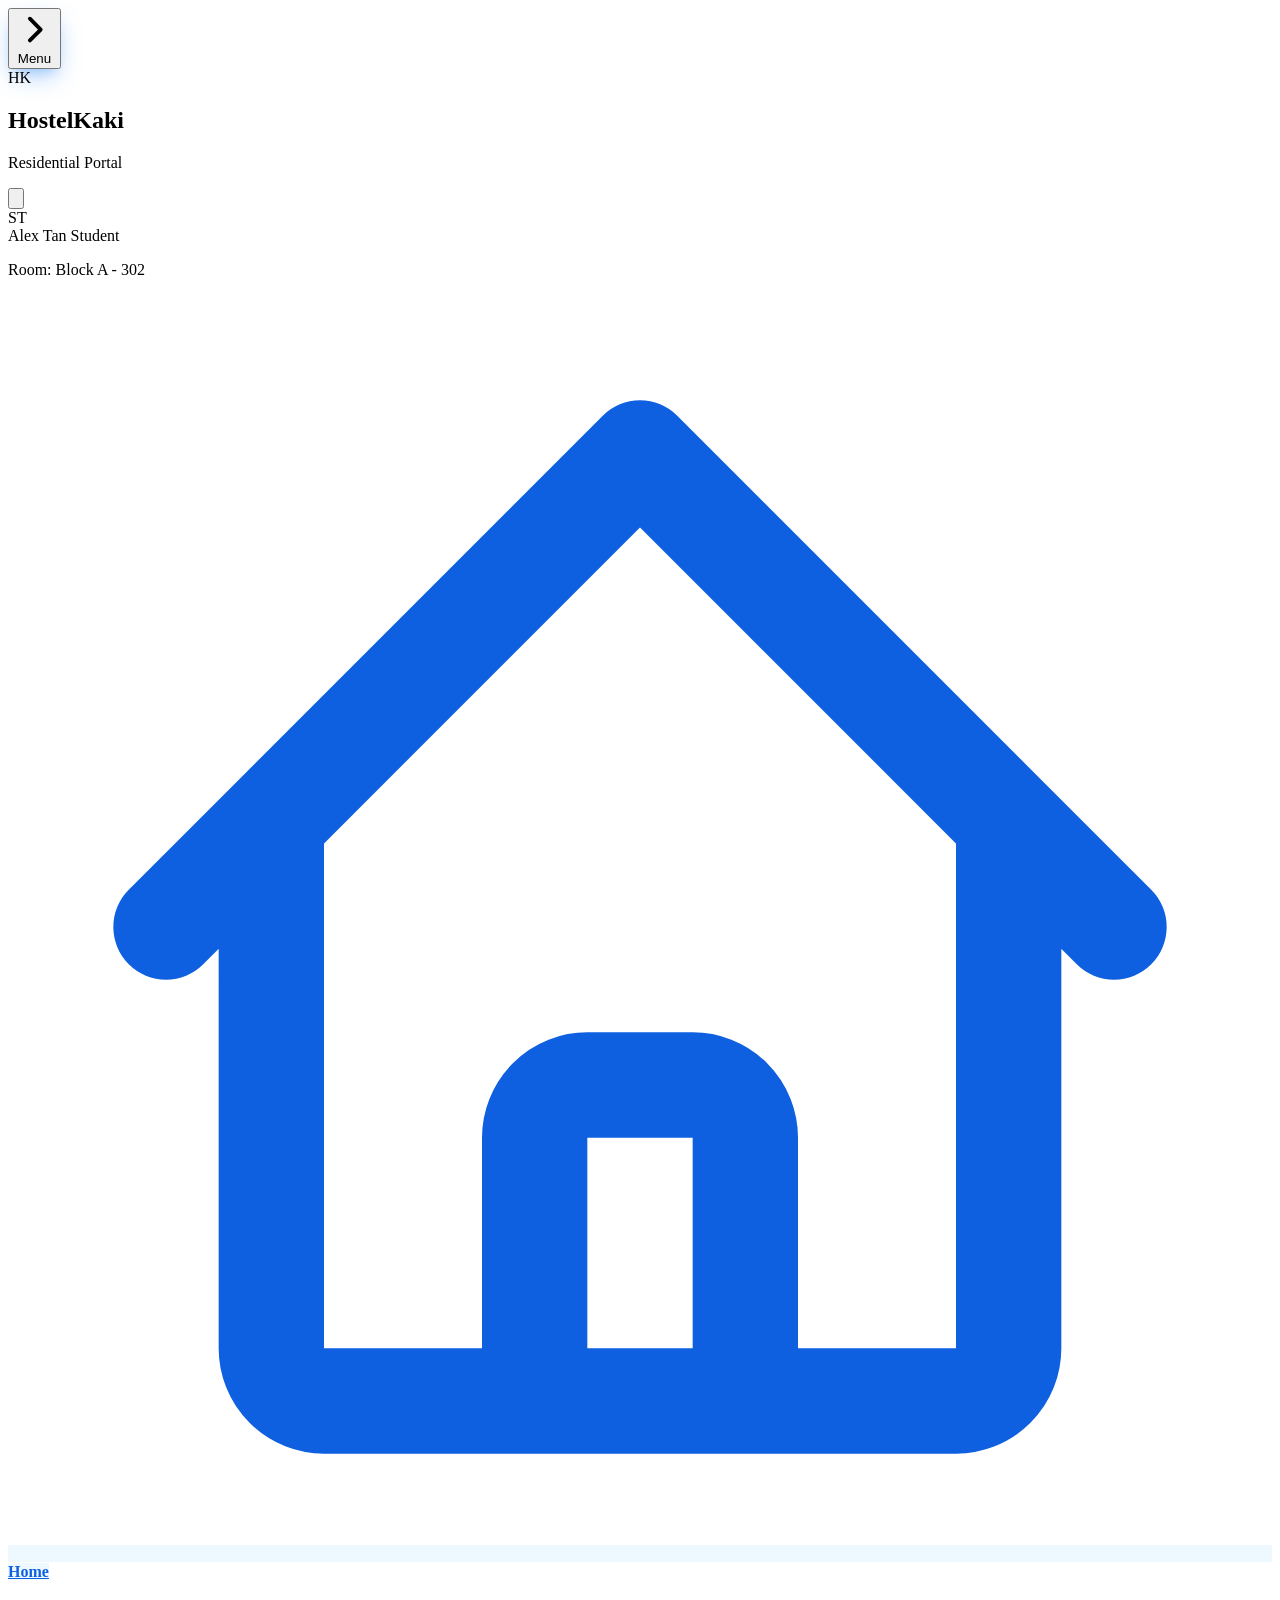
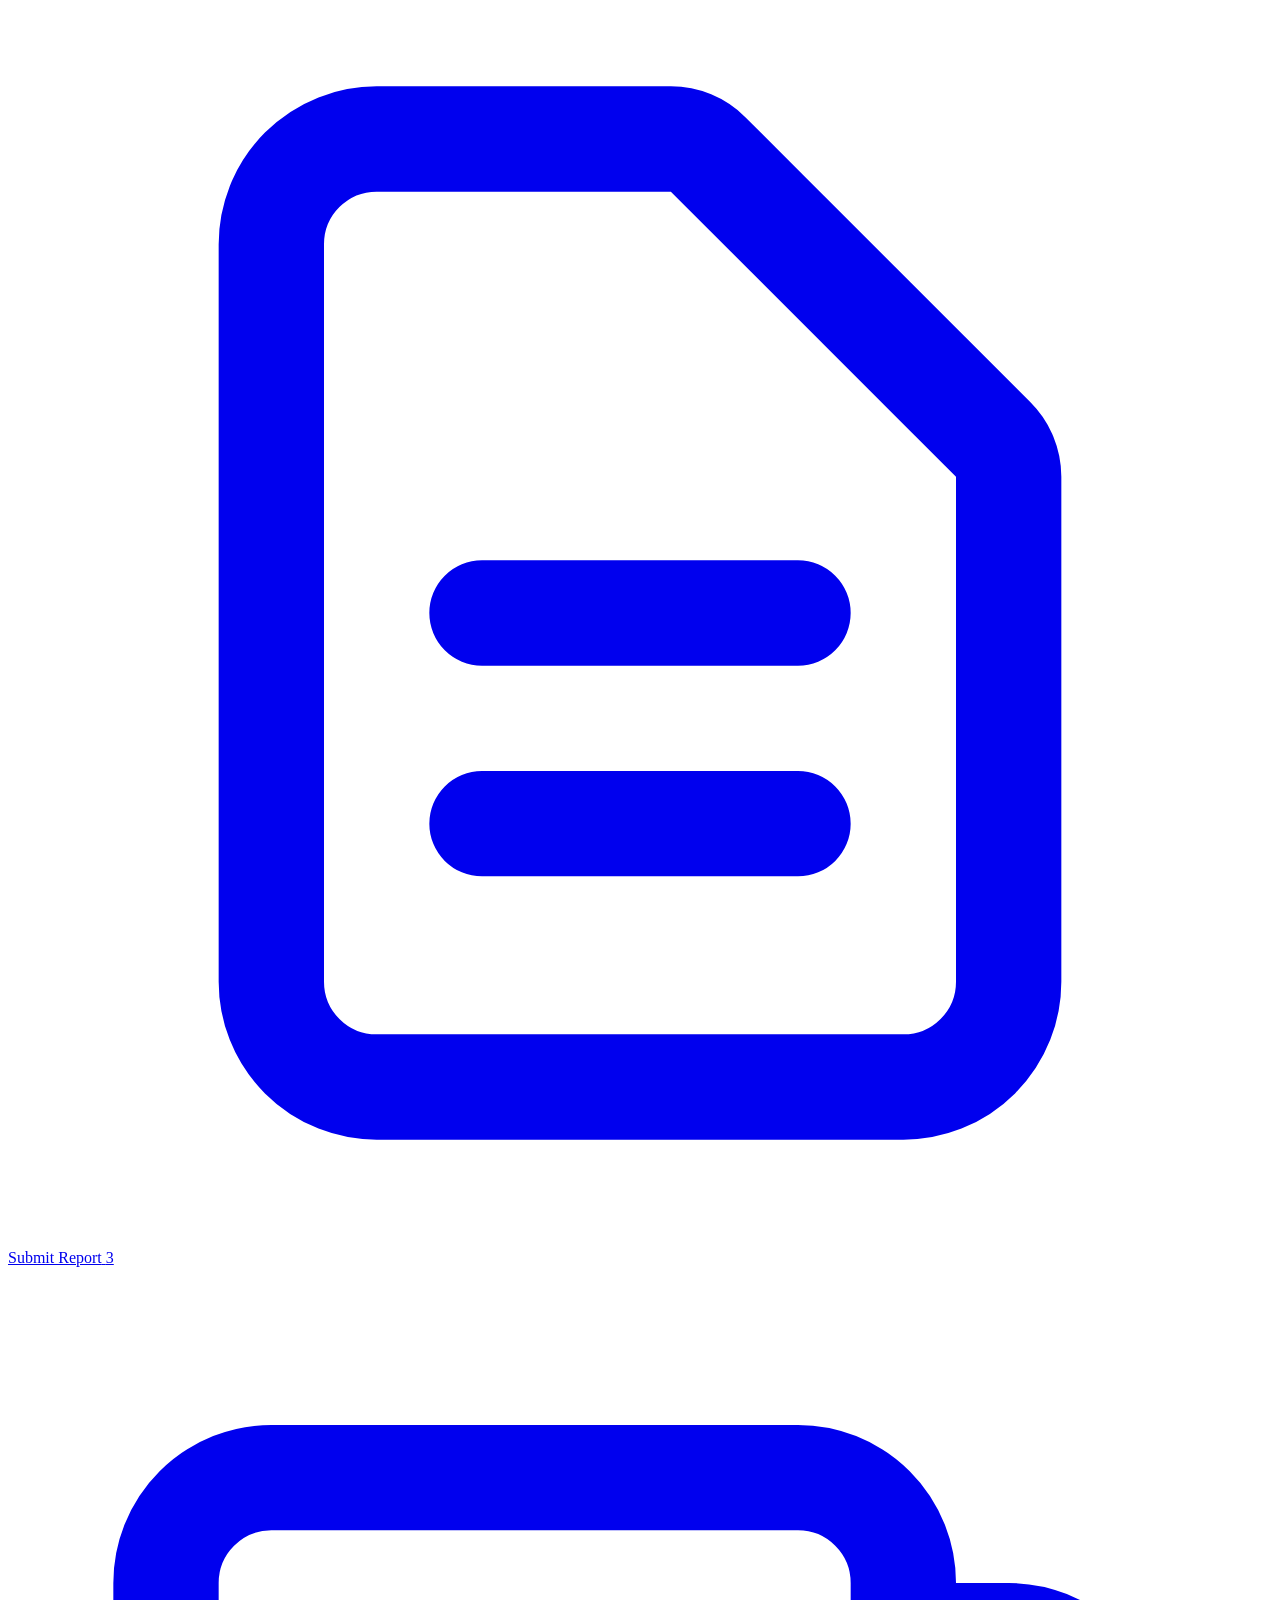
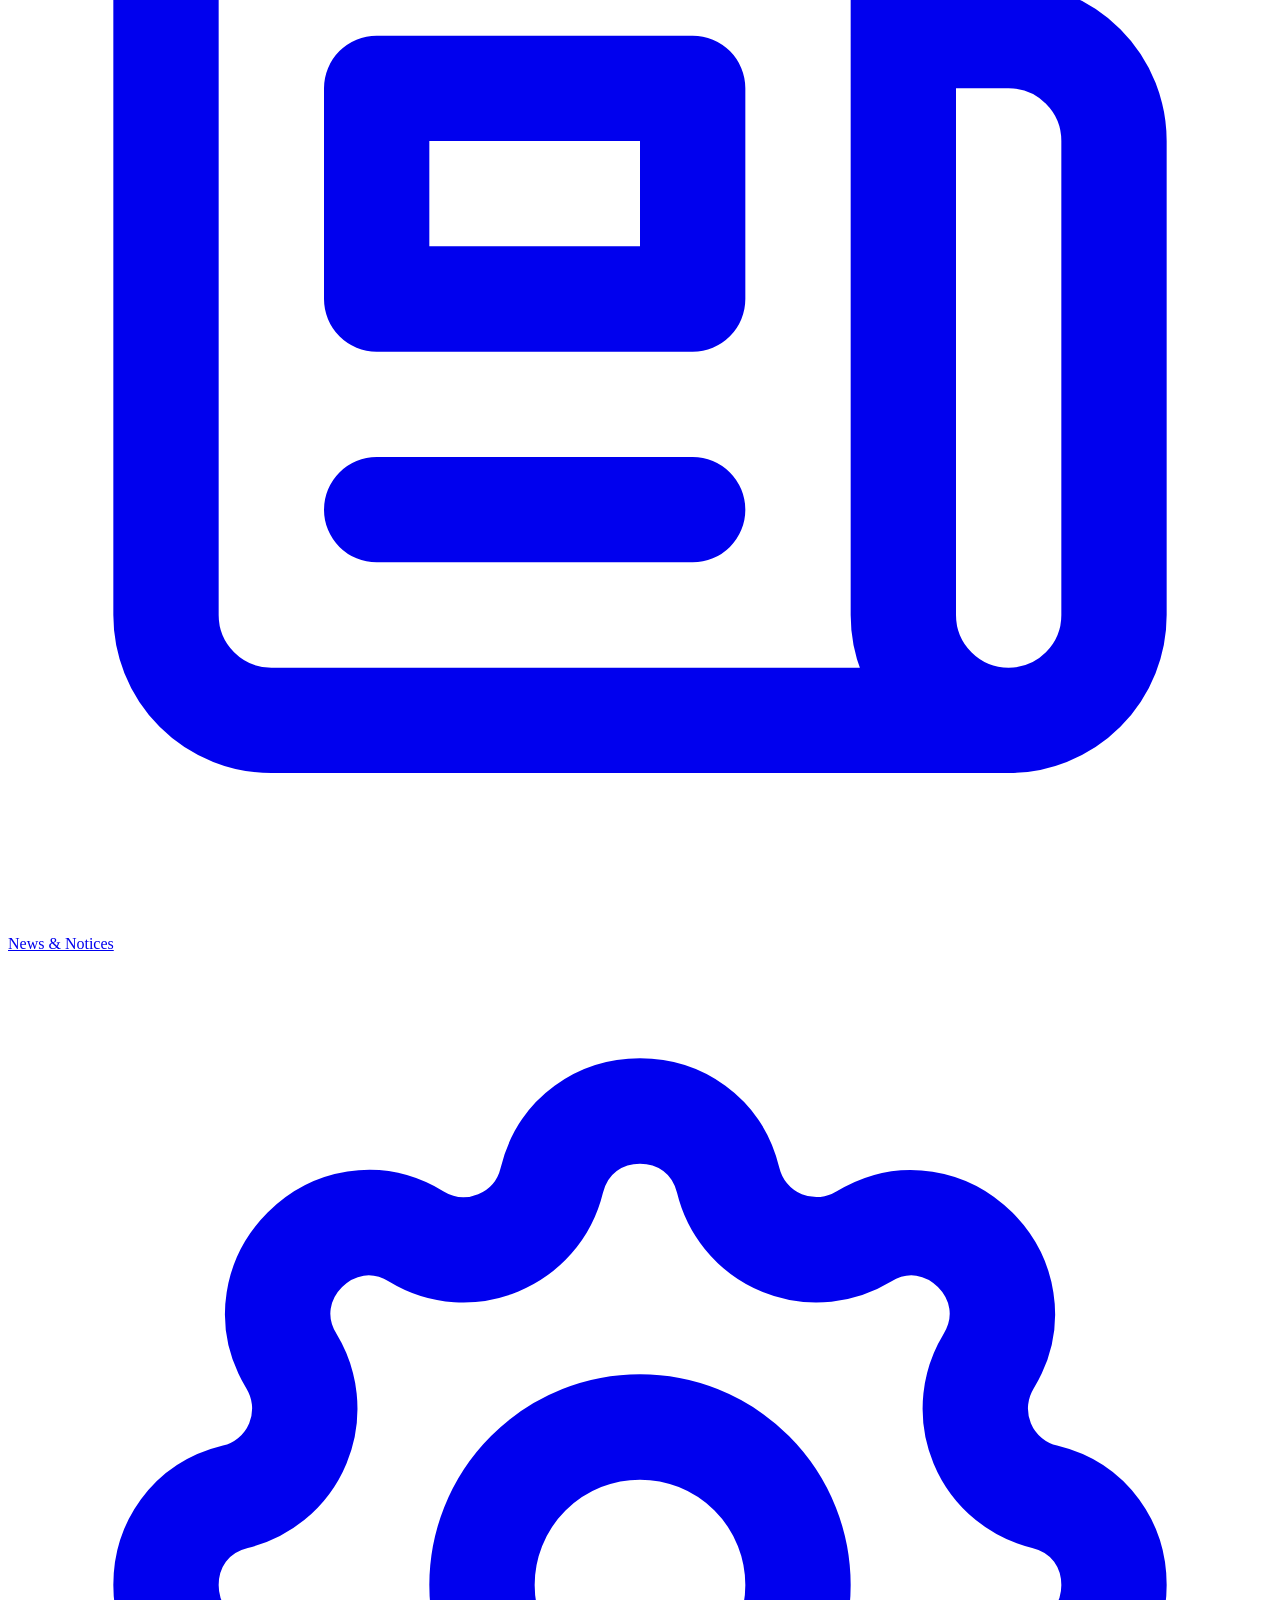
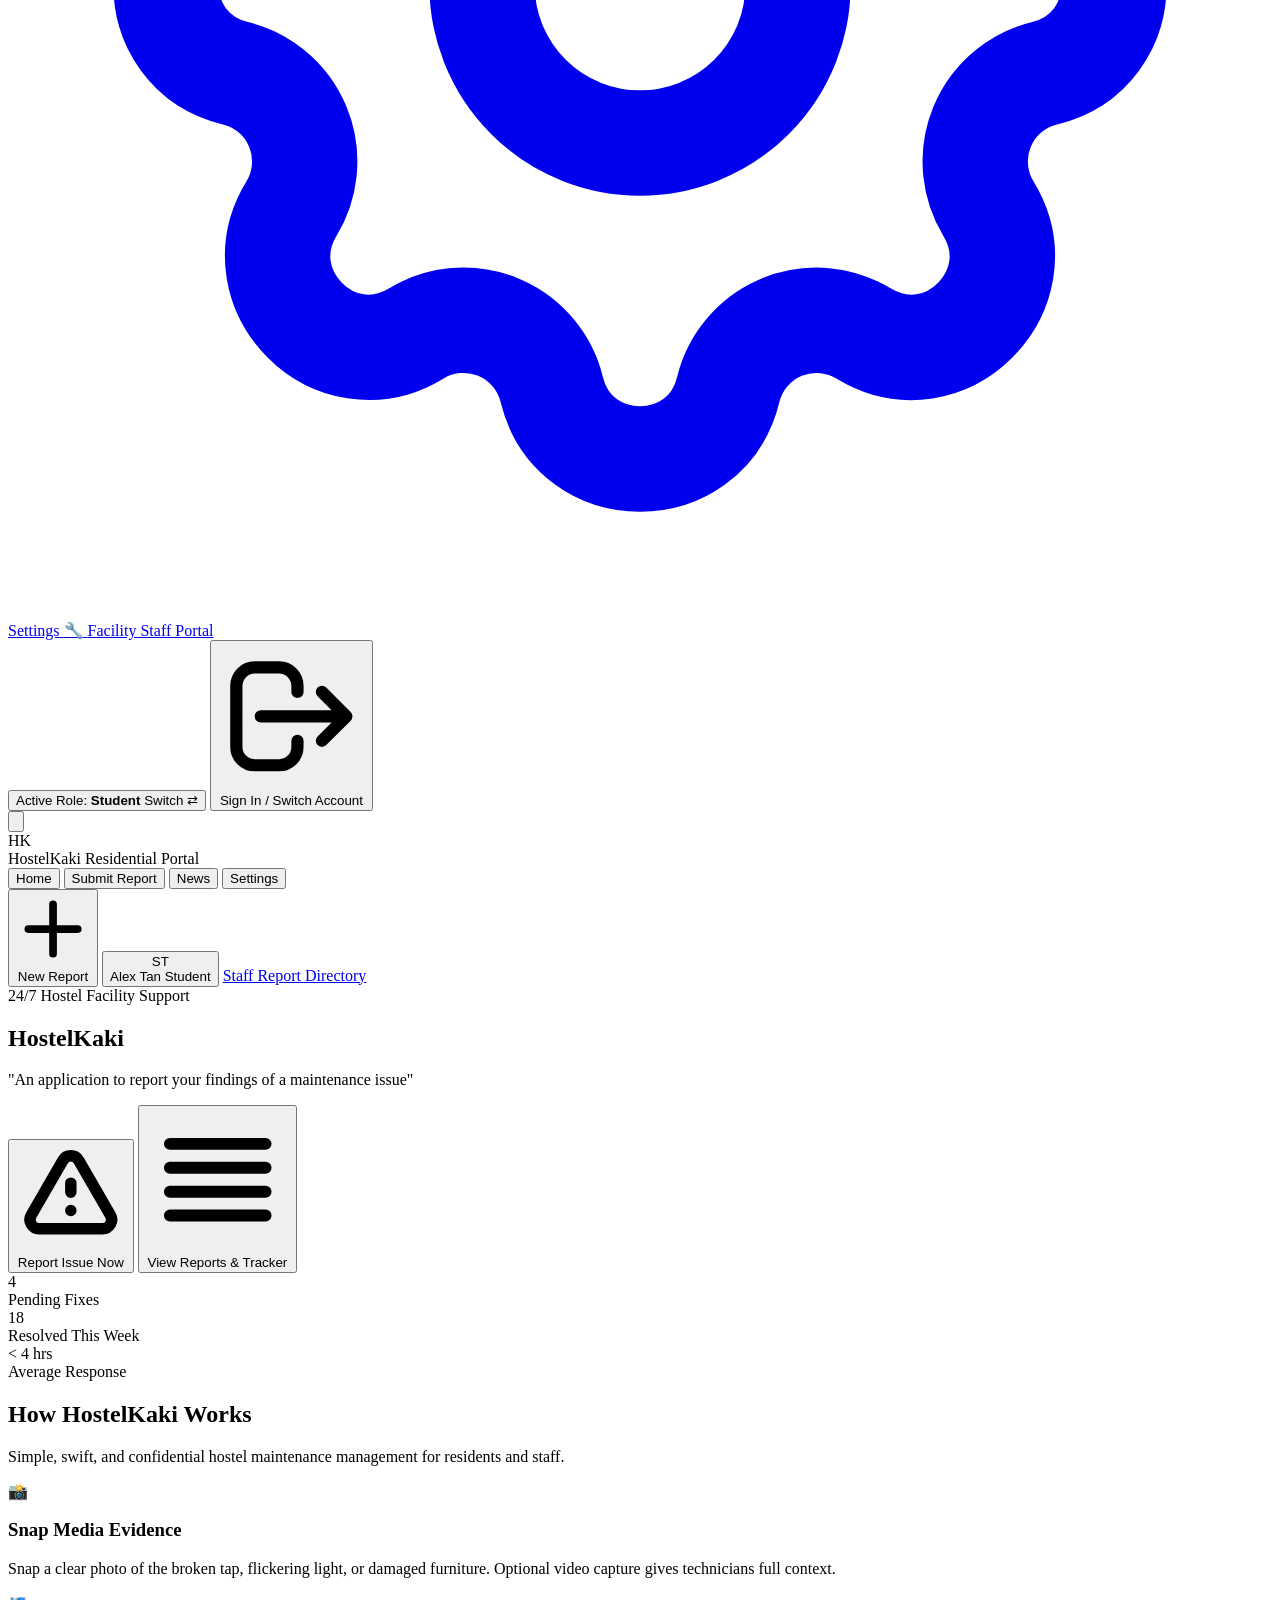
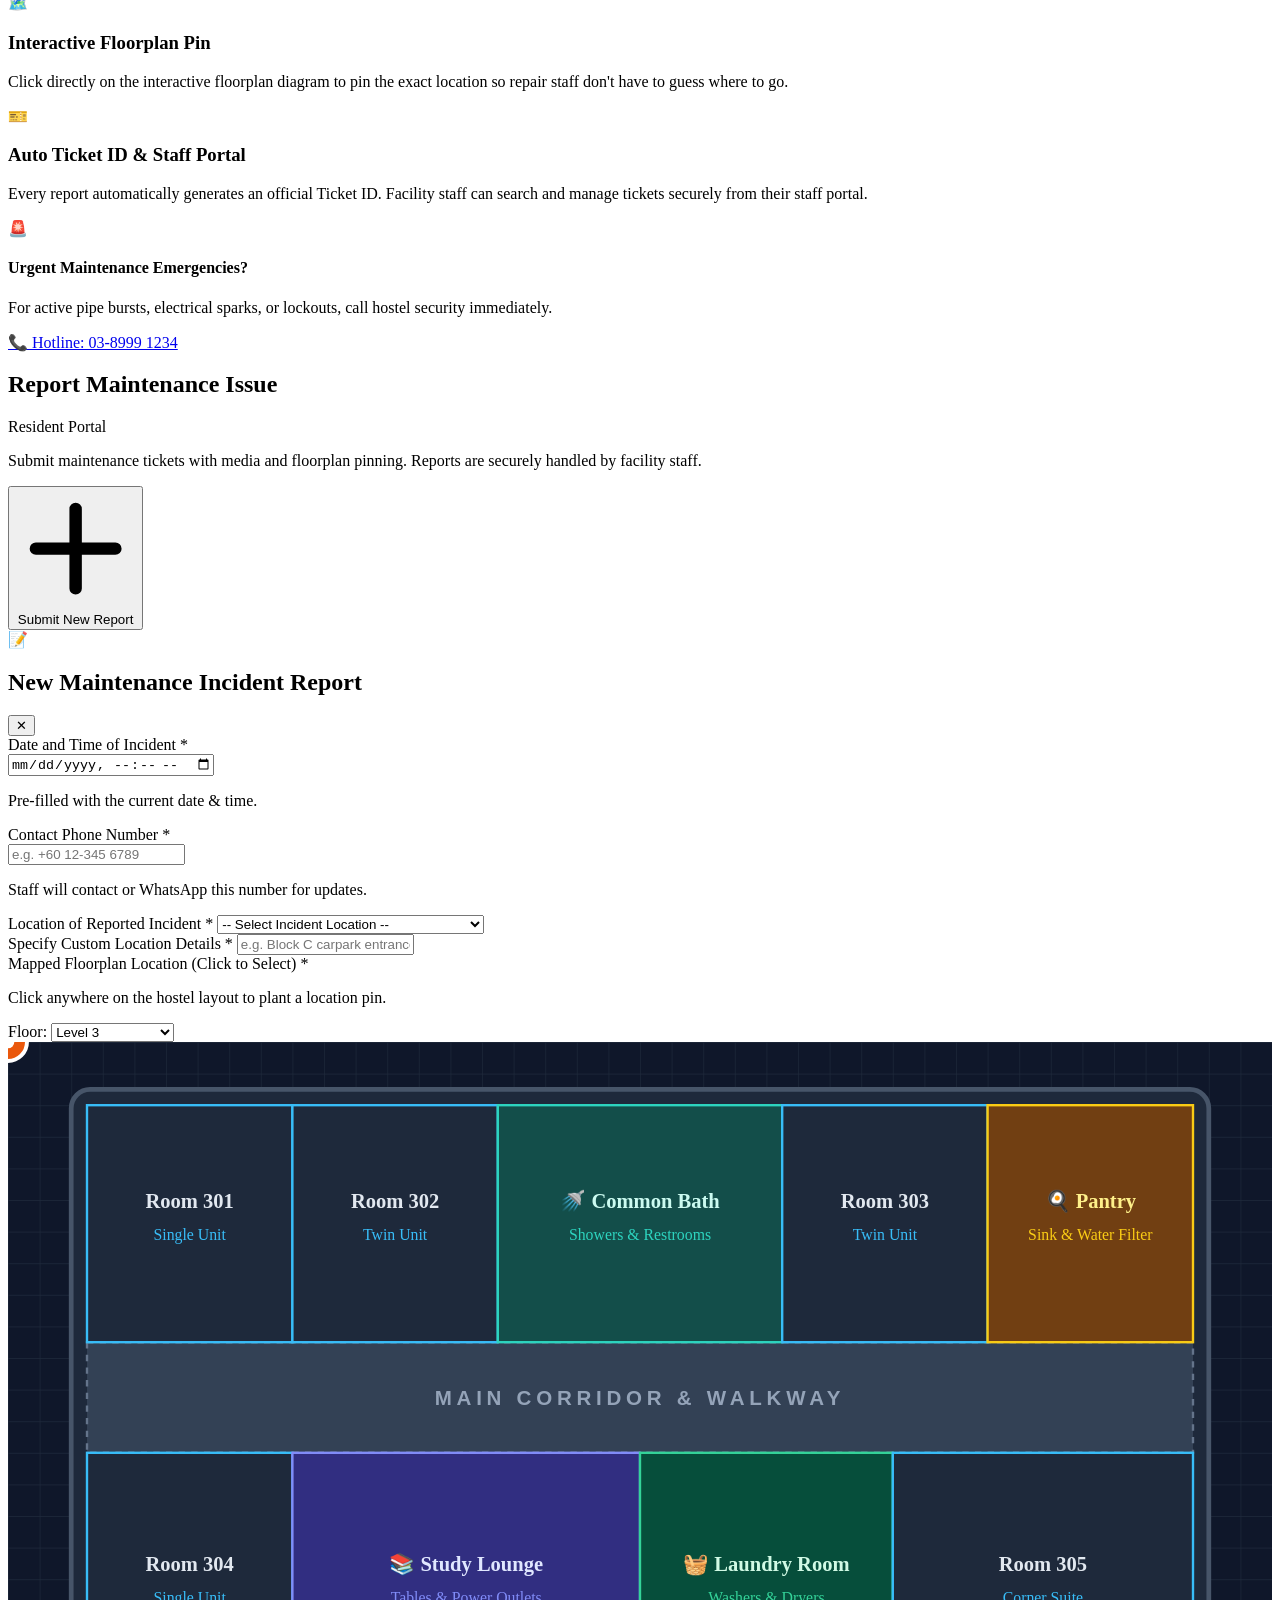
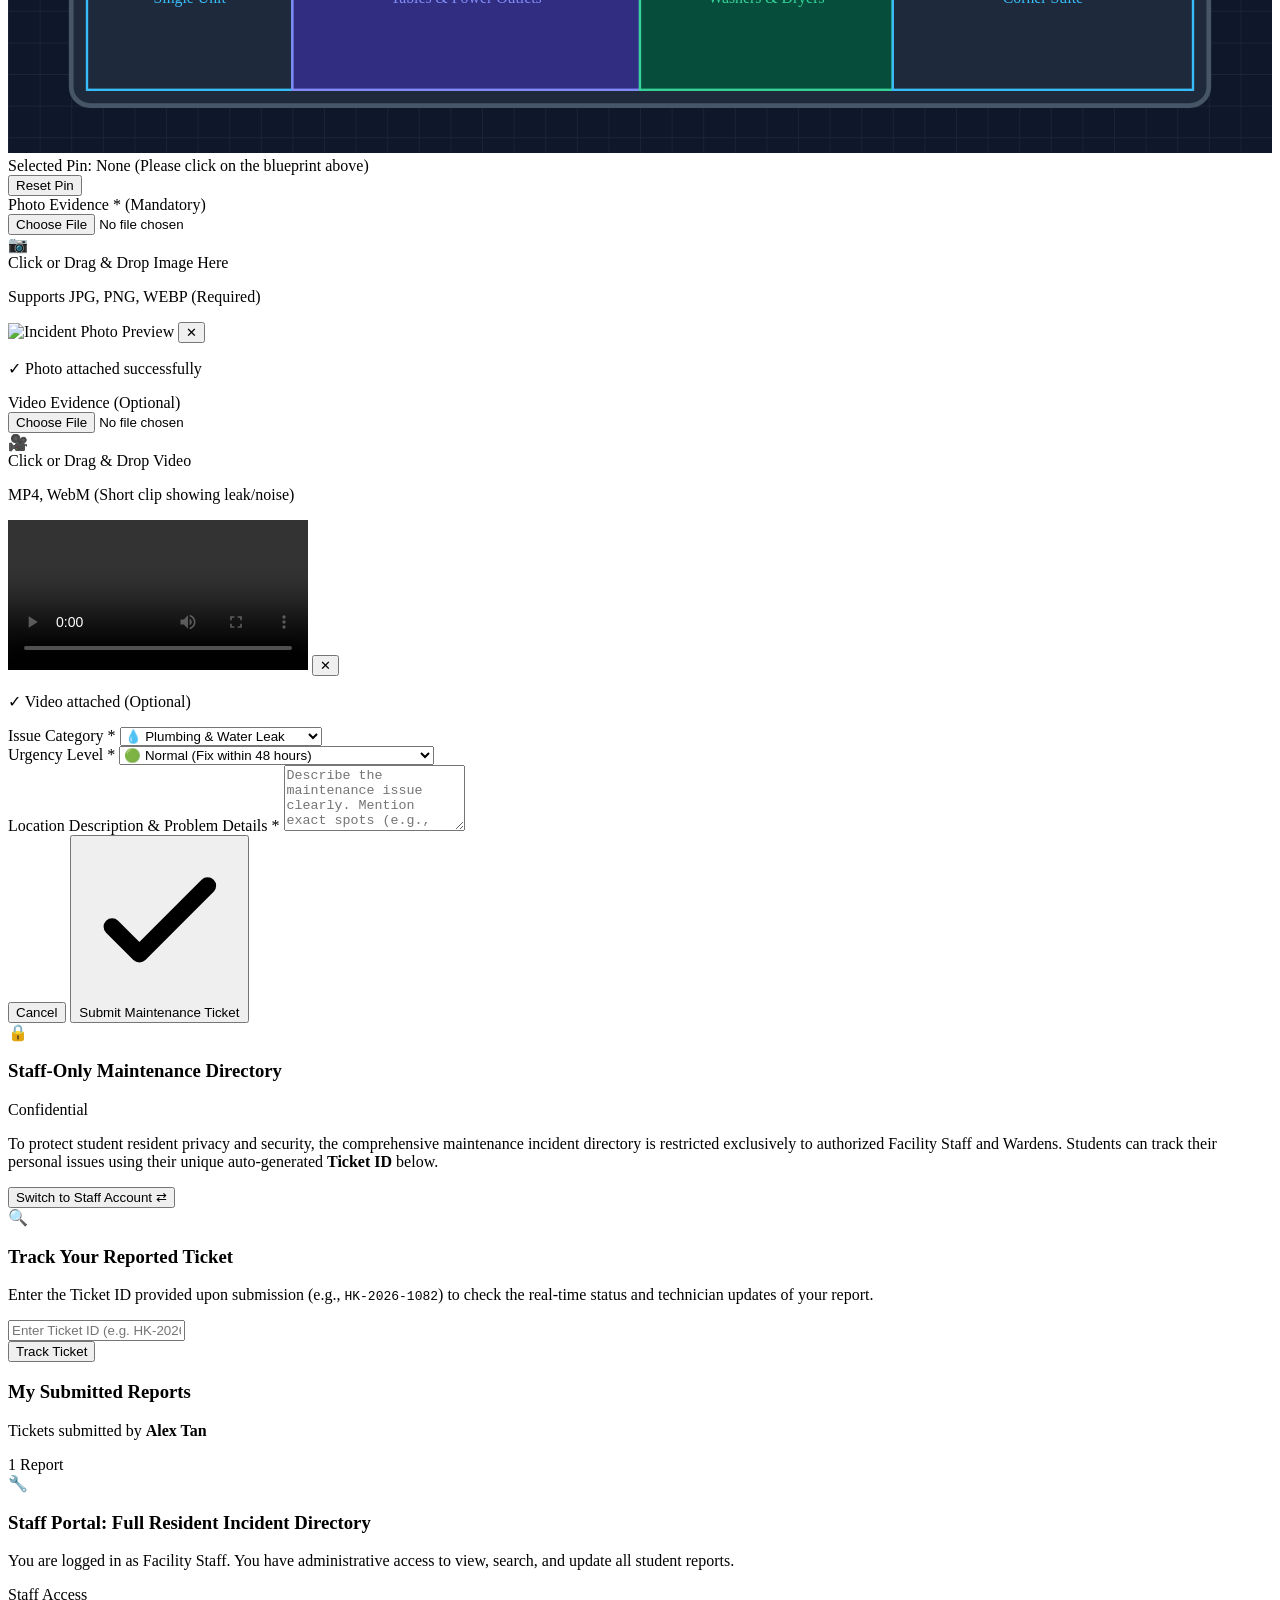
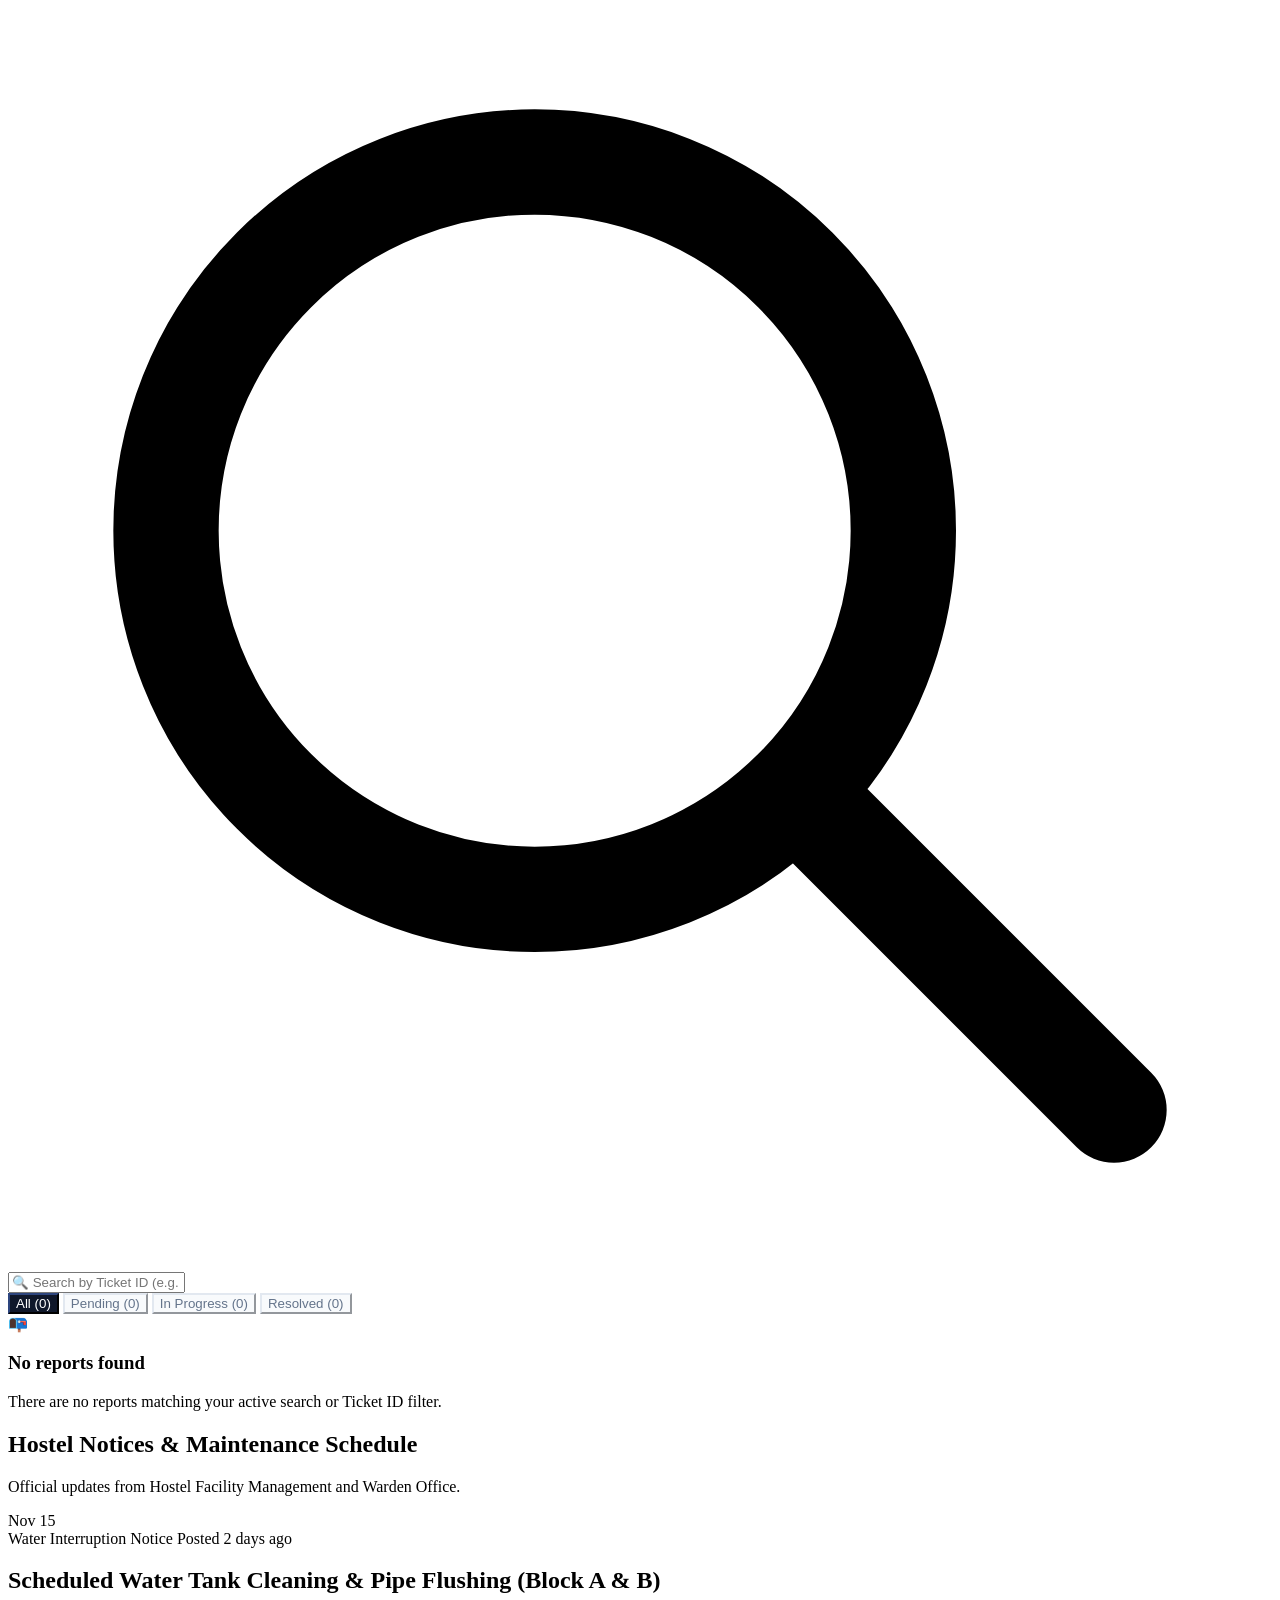
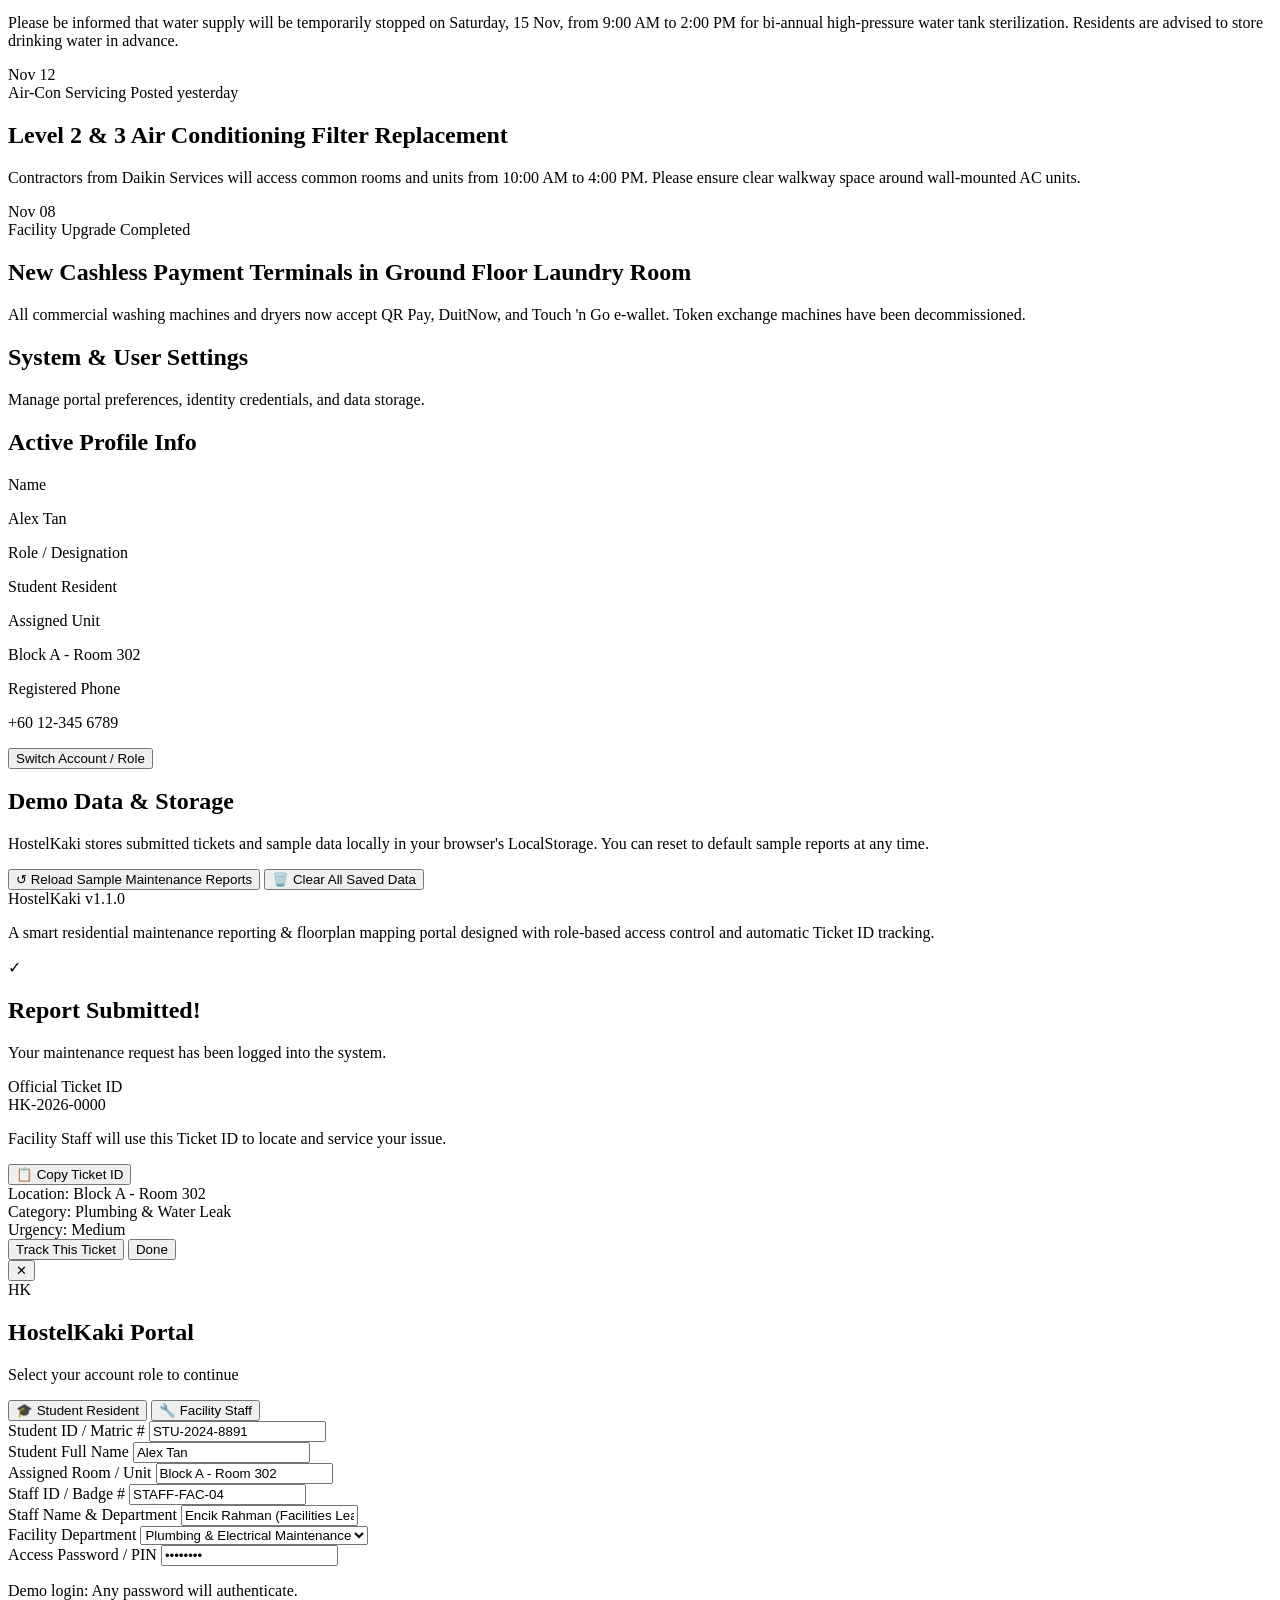
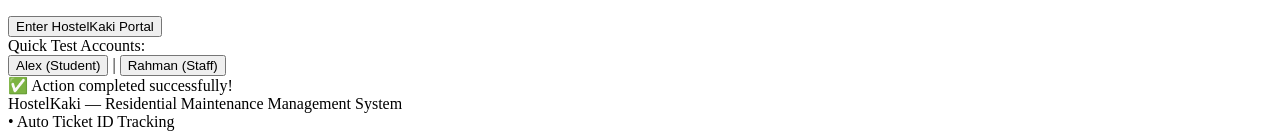
==== commit 41ff8943: "Rename home.html to index.html" ====
--- a/index.html
+++ b/index.html
@@ -42,24 +42,6 @@
     }
   </script>
   <link rel="stylesheet" href="styles.css">
-  <style>
-    /* Safeguard fallback styles so Hero, HK Logo, and Orange Buttons never wash out */
-    #view-home > div:first-child {
-      background: linear-gradient(to bottom, #15438f 0%, #124db6 55%, #0f172a 100%) !important;
-    }
-    #hero-report-btn {
-      background: linear-gradient(135deg, #ff6b35 0%, #f97316 100%) !important;
-      color: #ffffff !important;
-    }
-    header .w-9.h-9.rounded-xl {
-      background: linear-gradient(to top right, #1579f5, #56b8ff) !important;
-      color: #ffffff !important;
-    }
-    #sidebar-open-btn, #open-report-quick-btn, #toggle-new-report-btn {
-      background-color: #1579f5 !important;
-      color: #ffffff !important;
-    }
-  </style>
 </head>
 <body class="bg-slate-50 text-slate-800 antialiased min-h-screen flex flex-col transition-colors duration-200">
 
@@ -145,6 +127,10 @@
           <path stroke-linecap="round" stroke-linejoin="round" stroke-width="2" d="M15 12a3 3 0 11-6 0 3 3 0 016 0z"></path>
         </svg>
         <span class="flex-1">Settings</span>
+      </a>
+      <a href="staff.html" class="flex items-center space-x-3 px-4 py-3 rounded-xl font-medium text-slate-700 hover:bg-brand-50 hover:text-brand-700 transition-all">
+        <span class="w-5 text-center text-slate-400" aria-hidden="true">🔧</span>
+        <span class="flex-1">Facility Staff Portal</span>
       </a>
     </nav>
 
@@ -211,6 +197,9 @@
           <span id="header-user-name" class="text-xs font-bold text-slate-700">Alex Tan</span>
           <span id="header-role-pill" class="text-[10px] font-extrabold uppercase px-1.5 py-0.5 rounded bg-brand-100 text-brand-700">Student</span>
         </button>
+        <a id="staff-directory-quick-btn" href="staff.html" class="hidden sm:inline-flex items-center px-3.5 py-2 rounded-xl border border-brand-200 bg-brand-50 text-brand-700 hover:bg-brand-100 text-xs font-bold transition-colors">
+          Staff Report Directory
+        </a>
       </div>
     </div>
   </header>
@@ -753,365 +742,54 @@
       </div>
 
       <!-- ================= SECTION B: STAFF DIRECTORY VIEW (VISIBLE ONLY FOR STAFF) ================= -->
-      <div id="staff-directory-section" class="hidden space-y-6 mb-8">
+      <div id="staff-directory-section" class="hidden bg-white rounded-2xl border border-slate-200 shadow-sm p-6 mb-8">
         
-        <!-- Staff Command Header Banner -->
-        <div class="bg-gradient-to-r from-slate-900 via-brand-950 to-slate-900 text-white rounded-2xl p-5 shadow-lg border border-slate-800 flex flex-col sm:flex-row sm:items-center justify-between gap-4">
-          <div class="flex items-center space-x-3.5">
-            <div class="w-12 h-12 rounded-2xl bg-orange-500/20 border border-orange-400/30 flex items-center justify-center text-2xl">
-              🛡️
-            </div>
-            <div>
-              <div class="flex items-center gap-2">
-                <h3 class="text-base font-extrabold tracking-tight text-white">Warden & Contractor Command Center</h3>
-                <span class="px-2.5 py-0.5 rounded-full text-[10px] font-extrabold uppercase tracking-wider bg-orange-500 text-white">Staff Access</span>
-              </div>
-              <p class="text-xs text-slate-300 mt-0.5"> Gemini Enterprise multimodal triage, priority Kanban board, facility analytics, and 1-click contractor dispatch.</p>
-            </div>
-          </div>
-
-          <!-- View Switcher: Kanban Board vs Teammate's Standard Grid -->
-          <div class="flex bg-white/10 p-1 rounded-xl border border-white/15 self-start sm:self-auto">
-            <button type="button" id="btn-view-kanban" onclick="switchStaffViewMode('kanban')" class="px-3.5 py-1.5 rounded-lg text-xs font-extrabold bg-white text-slate-900 shadow transition-all">
-              📊 Priority Kanban
-            </button>
-            <button type="button" id="btn-view-grid" onclick="switchStaffViewMode('grid')" class="px-3.5 py-1.5 rounded-lg text-xs font-extrabold text-white/80 hover:text-white transition-all">
-              📋 Directory Grid
-            </button>
-          </div>
-        </div>
-
-        <!-- ================= DELIVERABLE 3: ANALYTICS WIDGET (CHARTS & MTTR) ================= -->
-        <div class="grid grid-cols-1 md:grid-cols-3 gap-5">
+        <!-- Staff Banner Info -->
+        <div class="bg-orange-50 border border-orange-200 rounded-xl p-4 mb-6 flex flex-col sm:flex-row sm:items-center justify-between gap-3">
+          <div class="flex items-center space-x-3">
+            <span class="text-2xl">🔧</span>
+            <div>
+              <h3 class="text-xs font-extrabold uppercase tracking-wide text-orange-950">Staff Portal: Full Resident Incident Directory</h3>
+              <p class="text-[11px] text-orange-800">You are logged in as Facility Staff. You have administrative access to view, search, and update all student reports.</p>
+            </div>
+          </div>
+          <span class="px-2.5 py-1 rounded-md text-[10px] font-extrabold uppercase tracking-wider bg-orange-600 text-white flex-shrink-0">Staff Access</span>
+        </div>
+
+        <!-- Filter & Ticket ID Search Controls -->
+        <div class="flex flex-col lg:flex-row items-stretch lg:items-center justify-between gap-4 pb-6 border-b border-slate-100">
           
-          <!-- Chart 1: Defect Hot-Spots Per Block -->
-          <div class="bg-white rounded-2xl border border-slate-200 p-5 shadow-sm">
-            <div class="flex items-center justify-between mb-3">
-              <div>
-                <span class="text-[10px] font-extrabold uppercase tracking-wider text-brand-600">Analytics Widget • Hot-Spots</span>
-                <h4 class="text-sm font-extrabold text-slate-900">Defect Hot-Spots per Block</h4>
-              </div>
-              <span class="text-lg">🏢</span>
-            </div>
-            <div class="space-y-3 text-xs">
-              <div>
-                <div class="flex justify-between font-bold text-slate-700 mb-1">
-                  <span>Block A (Level 2 & 3)</span>
-                  <span class="text-red-600">14 Tickets (48%)</span>
-                </div>
-                <div class="w-full h-2.5 bg-slate-100 rounded-full overflow-hidden">
-                  <div class="bg-red-500 h-full rounded-full" style="width: 48%"></div>
-                </div>
-                <p class="text-[10px] text-slate-400 mt-0.5">Hot-spot: Room 302 & 304 AC/Pipe leaks</p>
-              </div>
-
-              <div>
-                <div class="flex justify-between font-bold text-slate-700 mb-1">
-                  <span>Block B (Residential Wing)</span>
-                  <span class="text-amber-600">11 Tickets (37%)</span>
-                </div>
-                <div class="w-full h-2.5 bg-slate-100 rounded-full overflow-hidden">
-                  <div class="bg-amber-500 h-full rounded-full" style="width: 37%"></div>
-                </div>
-                <p class="text-[10px] text-slate-400 mt-0.5">Hot-spot: Level 3 Corridor lighting & pantry</p>
-              </div>
-
-              <div>
-                <div class="flex justify-between font-bold text-slate-700 mb-1">
-                  <span>Block C (Annex Wing)</span>
-                  <span class="text-emerald-600">4 Tickets (15%)</span>
-                </div>
-                <div class="w-full h-2.5 bg-slate-100 rounded-full overflow-hidden">
-                  <div class="bg-emerald-500 h-full rounded-full" style="width: 15%"></div>
-                </div>
-                <p class="text-[10px] text-slate-400 mt-0.5">Minor carpentry & door lock adjustments</p>
-              </div>
-            </div>
-          </div>
-
-          <!-- Chart 2: Mean Time to Repair (MTTR) -->
-          <div class="bg-white rounded-2xl border border-slate-200 p-5 shadow-sm flex flex-col justify-between">
-            <div>
-              <div class="flex items-center justify-between mb-2">
-                <div>
-                  <span class="text-[10px] font-extrabold uppercase tracking-wider text-emerald-600">Efficiency Metric</span>
-                  <h4 class="text-sm font-extrabold text-slate-900">Mean Time to Repair (MTTR)</h4>
-                </div>
-                <span class="text-lg">⏱️</span>
-              </div>
-
-              <div class="my-3 flex items-baseline space-x-2">
-                <span class="text-3xl font-extrabold text-slate-900">2.4 hrs</span>
-                <span class="px-2 py-0.5 text-[10px] font-extrabold rounded-full bg-emerald-100 text-emerald-700">↓ 68% vs WhatsApp</span>
-              </div>
-
-              <div class="grid grid-cols-2 gap-2.5 pt-2 border-t border-slate-100 text-xs">
-                <div class="bg-red-50/70 border border-red-100 rounded-xl p-2.5">
-                  <div class="text-[10px] font-bold text-red-600 uppercase">🔴 Emergency SLA</div>
-                  <div class="text-base font-extrabold text-slate-900 mt-0.5">42 mins</div>
-                  <div class="text-[10px] text-slate-500">Target: &lt; 1 hr</div>
-                </div>
-                <div class="bg-blue-50/70 border border-blue-100 rounded-xl p-2.5">
-                  <div class="text-[10px] font-bold text-blue-600 uppercase">🟢 Routine SLA</div>
-                  <div class="text-base font-extrabold text-slate-900 mt-0.5">3.8 hrs</div>
-                  <div class="text-[10px] text-slate-500">Target: &lt; 24 hrs</div>
-                </div>
-              </div>
-            </div>
-            <div class="mt-3 text-[11px] text-slate-500 bg-slate-50 px-3 py-1.5 rounded-lg border border-slate-100">
-              ✨ AI auto-routing saves <strong>1.9 hrs</strong> of manual warden triage per ticket.
-            </div>
-          </div>
-
-          <!-- Chart 3: Recurring AC Breakdowns & Trade Split -->
-          <div class="bg-white rounded-2xl border border-slate-200 p-5 shadow-sm flex flex-col justify-between">
-            <div>
-              <div class="flex items-center justify-between mb-3">
-                <div>
-                  <span class="text-[10px] font-extrabold uppercase tracking-wider text-orange-600">Pattern Detection</span>
-                  <h4 class="text-sm font-extrabold text-slate-900">Recurring AC & Trade Breakdowns</h4>
-                </div>
-                <span class="text-lg">❄️</span>
-              </div>
-
-              <!-- Stacked visual bar -->
-              <div class="w-full h-4 rounded-full overflow-hidden flex mb-3 shadow-inner">
-                <div class="bg-sky-500 h-full" style="width: 44%" title="HVAC / AC: 44%"></div>
-                <div class="bg-blue-600 h-full" style="width: 29%" title="Plumbing: 29%"></div>
-                <div class="bg-amber-500 h-full" style="width: 17%" title="Electrical: 17%"></div>
-                <div class="bg-emerald-500 h-full" style="width: 10%" title="Carpentry: 10%"></div>
-              </div>
-
-              <div class="grid grid-cols-2 gap-y-1.5 gap-x-3 text-xs">
-                <div class="flex items-center justify-between">
-                  <span class="flex items-center gap-1.5 font-semibold text-slate-700"><span class="w-2.5 h-2.5 rounded-full bg-sky-500"></span>HVAC / AC</span>
-                  <strong class="text-slate-900">44%</strong>
-                </div>
-                <div class="flex items-center justify-between">
-                  <span class="flex items-center gap-1.5 font-semibold text-slate-700"><span class="w-2.5 h-2.5 rounded-full bg-blue-600"></span>Plumbing</span>
-                  <strong class="text-slate-900">29%</strong>
-                </div>
-                <div class="flex items-center justify-between">
-                  <span class="flex items-center gap-1.5 font-semibold text-slate-700"><span class="w-2.5 h-2.5 rounded-full bg-amber-500"></span>Electrical</span>
-                  <strong class="text-slate-900">17%</strong>
-                </div>
-                <div class="flex items-center justify-between">
-                  <span class="flex items-center gap-1.5 font-semibold text-slate-700"><span class="w-2.5 h-2.5 rounded-full bg-emerald-500"></span>Carpentry</span>
-                  <strong class="text-slate-900">10%</strong>
-                </div>
-              </div>
-            </div>
-
-            <div class="mt-3 p-2.5 rounded-xl bg-amber-50 border border-amber-200 text-[11px] text-amber-900">
-              ⚠️ <strong>Recurring Alert:</strong> 5 condensate drain blockages on Block A Level 3 this month. Preventative coil flush recommended.
-            </div>
-          </div>
-
-        </div>
-
-        <!-- ================= FLOORPLAN HAZARD MAP + GEMINI QUEUE ================= -->
-        <div class="bg-white rounded-2xl border border-slate-200 p-5 shadow-sm">
-          <div class="grid grid-cols-1 lg:grid-cols-3 gap-6">
-            <div class="lg:col-span-2 bg-slate-50 rounded-2xl p-4 border border-slate-200">
-              <div class="flex flex-wrap items-center justify-between gap-2 mb-3">
-                <div>
-                  <h4 class="text-xs font-extrabold uppercase tracking-wider text-slate-800">🗺️ Active Floorplan Hazard Pins (Click Any Pin to Open AI Inspector)</h4>
-                  <p class="text-[11px] text-slate-500">Real-time spatial view of reported maintenance issues across hostel units & common facilities.</p>
-                </div>
-                <div class="flex items-center gap-2 text-[10px] font-bold">
-                  <span class="px-2 py-0.5 rounded-full bg-red-100 text-red-700">🔴 Emergency (2)</span>
-                  <span class="px-2 py-0.5 rounded-full bg-amber-100 text-amber-700">🟡 Priority (2)</span>
-                  <span class="px-2 py-0.5 rounded-full bg-emerald-100 text-emerald-700">🟢 Routine (2)</span>
-                </div>
-              </div>
-
-              <svg viewBox="0 0 800 450" class="w-full h-auto max-h-[320px] rounded-xl bg-slate-900 border border-slate-300">
-                <rect width="800" height="450" fill="#0f172a"/>
-                <rect x="40" y="30" width="720" height="390" rx="12" fill="#1e293b" stroke="#475569" stroke-width="3"/>
-                <rect x="50" y="190" width="700" height="70" fill="#334155" stroke="#64748b" stroke-width="1.5" stroke-dasharray="4"/>
-                <text x="400" y="230" fill="#94a3b8" font-size="13" font-family="sans-serif" font-weight="bold" text-anchor="middle" letter-spacing="3">MAIN HOSTEL CORRIDOR (CLICK ANY PIN TO TRIAGE)</text>
-
-                <!-- Top Row (Exact 1:1 coords with Student Blueprint) -->
-                <rect x="50" y="40" width="130" height="150" fill="#1e293b" stroke="#38bdf8" stroke-width="1.5"/>
-                <text x="115" y="110" fill="#e2e8f0" font-size="13" font-weight="bold" text-anchor="middle">Room 301</text>
-
-                <rect x="180" y="40" width="130" height="150" fill="#1e293b" stroke="#38bdf8" stroke-width="1.5"/>
-                <text x="245" y="110" fill="#e2e8f0" font-size="13" font-weight="bold" text-anchor="middle">Room 302</text>
-
-                <rect x="310" y="40" width="180" height="150" fill="#134e4a" stroke="#2dd4bf" stroke-width="1.5"/>
-                <text x="400" y="110" fill="#ccfbf1" font-size="13" font-weight="bold" text-anchor="middle">🚿 Common Bath</text>
-
-                <rect x="490" y="40" width="130" height="150" fill="#1e293b" stroke="#38bdf8" stroke-width="1.5"/>
-                <text x="555" y="110" fill="#e2e8f0" font-size="13" font-weight="bold" text-anchor="middle">Room 303</text>
-
-                <rect x="620" y="40" width="130" height="150" fill="#713f12" stroke="#facc15" stroke-width="1.5"/>
-                <text x="685" y="110" fill="#fef08a" font-size="13" font-weight="bold" text-anchor="middle">🍳 Pantry</text>
-
-                <!-- Bottom Row -->
-                <rect x="50" y="260" width="130" height="150" fill="#1e293b" stroke="#38bdf8" stroke-width="1.5"/>
-                <text x="115" y="340" fill="#e2e8f0" font-size="13" font-weight="bold" text-anchor="middle">Room 304</text>
-
-                <rect x="180" y="260" width="220" height="150" fill="#312e81" stroke="#818cf8" stroke-width="1.5"/>
-                <text x="290" y="340" fill="#e0e7ff" font-size="13" font-weight="bold" text-anchor="middle">📚 Study Lounge</text>
-
-                <rect x="400" y="260" width="160" height="150" fill="#064e3b" stroke="#34d399" stroke-width="1.5"/>
-                <text x="480" y="340" fill="#d1fae5" font-size="13" font-weight="bold" text-anchor="middle">🧺 Laundry Room</text>
-
-                <rect x="560" y="260" width="190" height="150" fill="#1e293b" stroke="#38bdf8" stroke-width="1.5"/>
-                <text x="655" y="340" fill="#e2e8f0" font-size="13" font-weight="bold" text-anchor="middle">Room 305</text>
-
-                <!-- Dynamic Pins Layer Populated Live from currentReports in app.js -->
-                <g id="staff-floorplan-pins-layer"></g>
-              </svg>
-            </div>
-
-            <!-- Quick AI Triage Summary Card -->
-            <div class="bg-gradient-to-br from-blue-50 to-indigo-50/60 rounded-2xl p-4 border border-blue-200 flex flex-col justify-between">
-              <div>
-                <div class="inline-flex items-center space-x-1.5 px-2.5 py-1 rounded-full bg-blue-600 text-white text-[10px] font-extrabold uppercase tracking-wider mb-2.5">
-                  <span>✨ Gemini 1.5 Multimodal Brain</span>
-                </div>
-                <h4 class="text-sm font-extrabold text-slate-900 mb-1">Automated Triage & Routing</h4>
-                <p class="text-xs text-slate-600 mb-3">
-                  Click any ticket card below to inspect side-by-side photo evidence, extracted safety hazards, required parts checklist, and 1-click contractor dispatch.
-                </p>
-
-                <div class="bg-white rounded-xl p-3 border border-red-200 shadow-sm mb-2">
-                  <div class="flex items-center justify-between">
-                    <span class="text-[10px] font-extrabold uppercase text-red-600">🔴 Emergency Alert</span>
-                    <span class="text-[10px] font-mono font-bold text-slate-500">HK-2026-1082</span>
-                  </div>
-                  <div class="text-xs font-bold text-slate-800 mt-0.5">Block A Rm 302 — AC Water Leak Near Socket</div>
-                  <button type="button" onclick="openAiTriageInspector('HK-2026-1082')" class="mt-1.5 text-[11px] font-extrabold text-brand-600 hover:underline">
-                    Open AI Triage Inspector →
-                  </button>
-                </div>
-              </div>
-
-              <div class="text-[11px] text-slate-600 bg-white/80 rounded-xl p-2.5 border border-blue-100">
-                💡 <strong>Tip for Judges:</strong> Use the Trade & Block filters below to slice the Warden Priority Kanban Board in real time.
-              </div>
-            </div>
-          </div>
-        </div>
-
-        <!-- ================= DELIVERABLE 1: WARDEN PRIORITY KANBAN BOARD ================= -->
-        <div id="staff-kanban-wrapper" class="bg-white rounded-2xl border border-slate-200 shadow-sm p-6">
-          
-          <!-- Kanban Filter Bar: Trade (HVAC, Plumbing, Electrical, Carpentry) & Block (Block A, B, C) -->
-          <div class="flex flex-col lg:flex-row lg:items-center justify-between gap-4 pb-5 border-b border-slate-100">
-            <div>
-              <h3 class="text-lg font-extrabold text-slate-900">Warden Priority Kanban Board</h3>
-              <p class="text-xs text-slate-500">Tickets automatically grouped by Gemini urgency score. Click any card to open the AI Triage Inspector.</p>
-            </div>
-
-            <div class="flex flex-wrap items-center gap-3">
-              <!-- Trade Filter -->
-              <div class="flex items-center space-x-1.5">
-                <label class="text-xs font-bold text-slate-600">Trade:</label>
-                <select id="kanban-trade-filter" onchange="renderWardenKanban()" class="text-xs font-bold px-3 py-2 rounded-xl border border-slate-300 bg-slate-50 text-slate-800 focus:ring-2 focus:ring-brand-500">
-                  <option value="ALL">All Trades (HVAC, Plumbing, Elec...)</option>
-                  <option value="HVAC">❄️ HVAC (Air Conditioning)</option>
-                  <option value="Plumbing">💧 Plumbing & Water</option>
-                  <option value="Electrical">⚡ Electrical & Lighting</option>
-                  <option value="Carpentry">🚪 Carpentry & Locks</option>
-                </select>
-              </div>
-
-              <!-- Block Filter -->
-              <div class="flex items-center space-x-1.5">
-                <label class="text-xs font-bold text-slate-600">Block:</label>
-                <select id="kanban-block-filter" onchange="renderWardenKanban()" class="text-xs font-bold px-3 py-2 rounded-xl border border-slate-300 bg-slate-50 text-slate-800 focus:ring-2 focus:ring-brand-500">
-                  <option value="ALL">All Blocks (A, B, C)</option>
-                  <option value="Block A">🏢 Block A</option>
-                  <option value="Block B">🏢 Block B</option>
-                  <option value="Block C">🏢 Block C</option>
-                </select>
-              </div>
-
-              <!-- Search Input -->
-              <input type="text" id="kanban-search-input" oninput="renderWardenKanban()" placeholder="🔍 Search room or ID..."
-                class="text-xs font-medium px-3 py-2 rounded-xl border border-slate-300 bg-slate-50 focus:bg-white focus:ring-2 focus:ring-brand-500" />
-            </div>
-          </div>
-
-          <!-- 3-Column Kanban Board: 🔴 Emergency | 🟡 Priority | 🟢 Routine -->
-          <div class="grid grid-cols-1 lg:grid-cols-3 gap-6 pt-6">
-            
-            <!-- Column 1: 🔴 Emergency (Red Alerts) -->
-            <div class="bg-red-50/50 rounded-2xl p-4 border-2 border-red-200 flex flex-col">
-              <div class="flex items-center justify-between mb-4 pb-2.5 border-b border-red-200/80">
-                <div class="flex items-center space-x-2">
-                  <span class="w-3 h-3 rounded-full bg-red-600 animate-ping"></span>
-                  <h4 class="text-xs font-extrabold uppercase tracking-wider text-red-900">🔴 Emergency (Red Alerts)</h4>
-                </div>
-                <span id="kanban-count-emergency" class="px-2.5 py-0.5 text-xs font-extrabold rounded-full bg-red-600 text-white">2</span>
-              </div>
-              <div id="kanban-col-emergency" class="space-y-3.5 flex-1"></div>
-            </div>
-
-            <!-- Column 2: 🟡 Priority (Fix within 24h) -->
-            <div class="bg-amber-50/50 rounded-2xl p-4 border-2 border-amber-200 flex flex-col">
-              <div class="flex items-center justify-between mb-4 pb-2.5 border-b border-amber-200/80">
-                <div class="flex items-center space-x-2">
-                  <span class="w-3 h-3 rounded-full bg-amber-500"></span>
-                  <h4 class="text-xs font-extrabold uppercase tracking-wider text-amber-900">🟡 Priority (Within 24h)</h4>
-                </div>
-                <span id="kanban-count-priority" class="px-2.5 py-0.5 text-xs font-extrabold rounded-full bg-amber-500 text-white">2</span>
-              </div>
-              <div id="kanban-col-priority" class="space-y-3.5 flex-1"></div>
-            </div>
-
-            <!-- Column 3: 🟢 Routine (Fix within 48h) -->
-            <div class="bg-emerald-50/50 rounded-2xl p-4 border-2 border-emerald-200 flex flex-col">
-              <div class="flex items-center justify-between mb-4 pb-2.5 border-b border-emerald-200/80">
-                <div class="flex items-center space-x-2">
-                  <span class="w-3 h-3 rounded-full bg-emerald-500"></span>
-                  <h4 class="text-xs font-extrabold uppercase tracking-wider text-emerald-900">🟢 Routine (Within 48h)</h4>
-                </div>
-                <span id="kanban-count-routine" class="px-2.5 py-0.5 text-xs font-extrabold rounded-full bg-emerald-600 text-white">2</span>
-              </div>
-              <div id="kanban-col-routine" class="space-y-3.5 flex-1"></div>
-            </div>
-
-          </div>
-        </div>
-
-        <!-- ================= TEAMMATE'S ORIGINAL DIRECTORY GRID (PRESERVED FOR FULL COMPATIBILITY) ================= -->
-        <div id="staff-grid-wrapper" class="bg-white rounded-2xl border border-slate-200 shadow-sm p-6">
-          <div class="flex items-center justify-between mb-4">
-            <h3 class="text-base font-extrabold text-slate-900">All Submitted Tickets (Standard Search & Status Filter)</h3>
-            <span class="text-xs text-slate-500">Synced with Resident Portal submissions</span>
-          </div>
-
-          <div class="flex flex-col lg:flex-row items-stretch lg:items-center justify-between gap-4 pb-6 border-b border-slate-100">
-            <div class="relative flex-1">
-              <svg class="w-5 h-5 absolute left-3.5 top-1/2 -translate-y-1/2 text-slate-400" fill="none" stroke="currentColor" viewBox="0 0 24 24">
-                <path stroke-linecap="round" stroke-linejoin="round" stroke-width="2" d="M21 21l-6-6m2-5a7 7 0 11-14 0 7 7 0 0114 0z"></path>
-              </svg>
-              <input type="text" id="directory-search" oninput="renderReportList()" placeholder="🔍 Search by Ticket ID (e.g. HK-2026-1082) or Unit, Location, Keyword..."
-                class="w-full pl-11 pr-4 py-3 rounded-xl border border-slate-300 text-sm focus:ring-2 focus:ring-brand-500 focus:border-brand-500 font-medium">
-            </div>
-
-            <div class="flex flex-wrap items-center gap-2">
-              <button onclick="setFilterStatus('all')" class="status-filter-btn active px-3.5 py-2 rounded-xl text-xs font-bold border transition-all" data-status="all">All (<span id="count-all">0</span>)</button>
-              <button onclick="setFilterStatus('Pending')" class="status-filter-btn px-3.5 py-2 rounded-xl text-xs font-bold border transition-all" data-status="Pending">Pending (<span id="count-pending">0</span>)</button>
-              <button onclick="setFilterStatus('In Progress')" class="status-filter-btn px-3.5 py-2 rounded-xl text-xs font-bold border transition-all" data-status="In Progress">In Progress (<span id="count-progress">0</span>)</button>
-              <button onclick="setFilterStatus('Resolved')" class="status-filter-btn px-3.5 py-2 rounded-xl text-xs font-bold border transition-all" data-status="Resolved">Resolved (<span id="count-resolved">0</span>)</button>
-            </div>
-          </div>
-
-          <div id="reports-container" class="grid grid-cols-1 md:grid-cols-2 lg:grid-cols-3 gap-6 pt-6"></div>
-
-          <div id="reports-empty-state" class="hidden py-16 text-center">
-            <div class="w-16 h-16 rounded-full bg-slate-100 text-slate-400 mx-auto flex items-center justify-center text-3xl mb-3">
-              📭
-            </div>
-            <h3 class="text-base font-bold text-slate-700">No reports found</h3>
-            <p class="text-xs text-slate-500 mt-1">There are no reports matching your active search or Ticket ID filter.</p>
-          </div>
-        </div>
-
+          <!-- Search box explicitly emphasizing Ticket ID -->
+          <div class="relative flex-1">
+            <svg class="w-5 h-5 absolute left-3.5 top-1/2 -translate-y-1/2 text-slate-400" fill="none" stroke="currentColor" viewBox="0 0 24 24">
+              <path stroke-linecap="round" stroke-linejoin="round" stroke-width="2" d="M21 21l-6-6m2-5a7 7 0 11-14 0 7 7 0 0114 0z"></path>
+            </svg>
+            <input type="text" id="directory-search" oninput="renderReportList()" placeholder="🔍 Search by Ticket ID (e.g. HK-2026-1082) or Unit, Location, Keyword..."
+              class="w-full pl-11 pr-4 py-3 rounded-xl border border-slate-300 text-sm focus:ring-2 focus:ring-brand-500 focus:border-brand-500 font-medium">
+          </div>
+
+          <!-- Status Filters -->
+          <div class="flex flex-wrap items-center gap-2">
+            <button onclick="setFilterStatus('all')" class="status-filter-btn active px-3.5 py-2 rounded-xl text-xs font-bold border transition-all" data-status="all">All (<span id="count-all">0</span>)</button>
+            <button onclick="setFilterStatus('Pending')" class="status-filter-btn px-3.5 py-2 rounded-xl text-xs font-bold border transition-all" data-status="Pending">Pending (<span id="count-pending">0</span>)</button>
+            <button onclick="setFilterStatus('In Progress')" class="status-filter-btn px-3.5 py-2 rounded-xl text-xs font-bold border transition-all" data-status="In Progress">In Progress (<span id="count-progress">0</span>)</button>
+            <button onclick="setFilterStatus('Resolved')" class="status-filter-btn px-3.5 py-2 rounded-xl text-xs font-bold border transition-all" data-status="Resolved">Resolved (<span id="count-resolved">0</span>)</button>
+          </div>
+        </div>
+
+        <!-- Directory Cards / Grid -->
+        <div id="reports-container" class="grid grid-cols-1 md:grid-cols-2 lg:grid-cols-3 gap-6 pt-6">
+          <!-- Dynamically populated via app.js -->
+        </div>
+
+        <!-- Empty State -->
+        <div id="reports-empty-state" class="hidden py-16 text-center">
+          <div class="w-16 h-16 rounded-full bg-slate-100 text-slate-400 mx-auto flex items-center justify-center text-3xl mb-3">
+            📭
+          </div>
+          <h3 class="text-base font-bold text-slate-700">No reports found</h3>
+          <p class="text-xs text-slate-500 mt-1">There are no reports matching your active search or Ticket ID filter.</p>
+        </div>
       </div>
 
     </section>
@@ -1435,157 +1113,11 @@
         <span>— Residential Maintenance Management System</span>
       </div>
       <div>
-        <span>Role-Based Access Control • Auto Ticket ID Tracking</span>
+        <span>• Auto Ticket ID Tracking</span>
       </div>
     </div>
   </footer>
 
-  <script type="module" src="app.js"></script>
-
-  <!-- ================= DELIVERABLE 2: SIDE-BY-SIDE AI TRIAGE INSPECTOR MODAL ================= -->
-  <div id="ai-triage-inspector-modal" class="fixed inset-0 z-50 hidden items-center justify-center p-4 bg-slate-900/75 backdrop-blur-sm">
-    <div class="bg-white rounded-3xl max-w-4xl w-full max-h-[92vh] overflow-y-auto shadow-2xl border border-slate-200 p-6 sm:p-8">
-      
-      <!-- Modal Top Header -->
-      <div class="flex items-start justify-between gap-4 pb-4 border-b border-slate-200">
-        <div>
-          <div class="flex items-center space-x-2">
-            <span id="inspector-urgency-pill" class="px-2.5 py-0.5 rounded-full text-xs font-extrabold uppercase bg-red-100 text-red-700">🔴 Emergency</span>
-            <span id="inspector-ticket-id" class="font-mono text-sm font-extrabold text-slate-500">HK-2026-1082</span>
-            <span id="inspector-trade-pill" class="px-2.5 py-0.5 rounded-full text-xs font-bold bg-sky-100 text-sky-800">HVAC</span>
-          </div>
-          <h2 id="inspector-title" class="text-xl sm:text-2xl font-extrabold text-slate-900 mt-1">Block A - Room 302 (AC Blower Water Leak)</h2>
-        </div>
-        <button type="button" onclick="closeAiTriageInspector()" class="p-2 rounded-xl border border-slate-200 text-slate-500 hover:text-slate-800 hover:bg-slate-100 font-bold text-sm">
-          ✕ Close
-        </button>
-      </div>
-
-      <!-- Side-by-Side Body: Left (Uploaded Photo & Student Report) | Right (Gemini Analysis, Hazards, Parts Checklist, 1-Click Dispatch) -->
-      <div class="grid grid-cols-1 md:grid-cols-2 gap-6 pt-6">
-        
-        <!-- LEFT SIDE: Uploaded Photo Evidence & Resident Metadata -->
-        <div class="space-y-4">
-          <div class="relative rounded-2xl overflow-hidden border border-slate-200 bg-slate-900 shadow-md">
-            <img id="inspector-image" src="" alt="Uploaded Fault Photo" class="w-full h-56 object-cover">
-            <div class="absolute bottom-2 left-2 px-2.5 py-1 rounded-lg bg-black/70 text-white text-[11px] font-bold backdrop-blur-sm">
-              📷 Uploaded Resident Photo Evidence
-            </div>
-          </div>
-
-          <div class="bg-slate-50 rounded-2xl p-4 border border-slate-200 space-y-2 text-xs">
-            <div class="font-extrabold uppercase tracking-wider text-slate-400 text-[10px]">Resident Report Details</div>
-            <div class="flex justify-between"><span class="text-slate-500">Student Resident:</span><strong id="inspector-student" class="text-slate-800">Alex Tan</strong></div>
-            <div class="flex justify-between"><span class="text-slate-500">Block & Unit:</span><strong id="inspector-location" class="text-slate-800">Block A - Room 302</strong></div>
-            <div class="flex justify-between"><span class="text-slate-500">Floorplan Pin:</span><strong id="inspector-coords" class="text-emerald-700 font-mono">Level 3 (X:242, Y:50)</strong></div>
-            <div class="flex justify-between"><span class="text-slate-500">Contact Phone:</span><a id="inspector-phone" href="#" target="_blank" class="font-bold text-brand-600 hover:underline">+60 12-345 6789 💬</a></div>
-            <div class="pt-2 border-t border-slate-200">
-              <span class="text-slate-500 block mb-1">Student Prompt / Description:</span>
-              <p id="inspector-desc" class="font-medium text-slate-800 bg-white p-2.5 rounded-xl border border-slate-200 italic"></p>
-            </div>
-          </div>
-        </div>
-
-        <!-- RIGHT SIDE: Gemini Multimodal Analysis, Hazards, Parts Checklist & One-Click Dispatch -->
-        <div class="space-y-4 flex flex-col justify-between">
-          <div class="space-y-4">
-            
-            <!-- Gemini Analysis Card -->
-            <div class="bg-gradient-to-br from-blue-50 via-indigo-50/50 to-white rounded-2xl p-4 border-2 border-blue-200 shadow-sm">
-              <div class="flex items-center justify-between mb-2">
-                <span class="px-2.5 py-1 rounded-full bg-blue-600 text-white text-[10px] font-extrabold uppercase tracking-wider">
-                  ✨ Gemini Enterprise Multimodal Triage
-                </span>
-                <span id="inspector-confidence" class="text-xs font-extrabold text-blue-900">Confidence: 97%</span>
-              </div>
-
-              <p id="inspector-ai-summary" class="text-xs font-semibold text-slate-800 leading-relaxed mb-3"></p>
-
-              <!-- Extracted Safety Hazards -->
-              <div class="bg-red-50 border border-red-200 rounded-xl p-3 mb-3">
-                <div class="text-[10px] font-extrabold uppercase tracking-wider text-red-700 mb-1">⚠️ Extracted Safety Hazards</div>
-                <p id="inspector-hazard" class="text-xs font-bold text-red-900"></p>
-              </div>
-
-              <!-- Recommended Tools / Parts Checklist -->
-              <div class="bg-white border border-slate-200 rounded-xl p-3">
-                <div class="text-[10px] font-extrabold uppercase tracking-wider text-slate-600 mb-2">🧰 Recommended Parts & Tools Checklist</div>
-                <div id="inspector-parts-list" class="space-y-1.5 text-xs"></div>
-              </div>
-            </div>
-
-            <!-- Contractor Assignment Selector -->
-            <div class="bg-slate-50 rounded-2xl p-4 border border-slate-200">
-              <label class="block text-[10px] font-extrabold uppercase tracking-wider text-slate-600 mb-1.5">
-                Auto-Routed Contractor / Vendor
-              </label>
-              <select id="inspector-contractor-select" class="w-full px-3.5 py-2.5 rounded-xl border border-slate-300 bg-white text-xs font-bold text-slate-800">
-                <option value="Ah Meng Aircond & HVAC Services">❄️ Ah Meng Aircond & HVAC Services (On-Call)</option>
-                <option value="Syabas Campus Plumbing Team">💧 Syabas Campus Plumbing Team</option>
-                <option value="Tenaga Spark Electrical Contractors">⚡ Tenaga Spark Electrical Contractors</option>
-                <option value="Hostel In-House Carpentry Unit">🚪 Hostel In-House Carpentry Unit</option>
-              </select>
-            </div>
-
-          </div>
-
-          <!-- One-Click Contractor Dispatch Button -->
-          <div class="pt-3 border-t border-slate-200 flex flex-col sm:flex-row gap-3">
-            <button type="button" id="one-click-dispatch-btn" onclick="triggerOneClickDispatch()"
-              class="flex-1 py-3.5 px-5 rounded-2xl text-white font-extrabold text-xs sm:text-sm shadow-xl transition-all flex items-center justify-center space-x-2"
-              style="background: linear-gradient(135deg, #ff6b35 0%, #ea580c 100%);">
-              <span>🚀 One-Click Contractor Dispatch (Auto-Notify)</span>
-            </button>
-          </div>
-        </div>
-
-      </div>
-    </div>
-  </div>
-
-
-  <!-- ================= FLOATING GEMINI AI STATUS CONCIERGE CHATBOT ================= -->
-  <div class="fixed bottom-6 left-6 z-40">
-    <!-- Chat Window -->
-    <div id="ai-concierge-window" class="hidden mb-3 w-80 sm:w-96 bg-white rounded-3xl shadow-2xl border border-slate-200 overflow-hidden flex-col">
-      <div class="bg-gradient-to-r from-brand-900 via-brand-800 to-indigo-900 px-4 py-3.5 text-white flex items-center justify-between">
-        <div class="flex items-center space-x-2.5">
-          <div class="w-8 h-8 rounded-xl bg-white/15 flex items-center justify-center text-base">✨</div>
-          <div>
-            <h4 class="text-xs font-extrabold tracking-wide">Gemini Status Concierge</h4>
-            <p class="text-[10px] text-brand-200">Ask about any repair ticket or block status</p>
-          </div>
-        </div>
-        <button type="button" onclick="toggleAiConcierge(false)" class="text-white/80 hover:text-white text-sm font-bold px-2 py-1 rounded-lg hover:bg-white/10">✕</button>
-      </div>
-
-      <div id="ai-concierge-messages" class="p-4 h-72 overflow-y-auto space-y-3 bg-slate-50 text-xs">
-        <div class="bg-white p-3 rounded-2xl rounded-tl-sm border border-slate-200 text-slate-700 shadow-sm">
-          👋 Hi! I'm the <strong>HostelKaki Gemini Concierge</strong>. Ask me anything like:
-          <div class="mt-2 flex flex-wrap gap-1.5">
-            <button type="button" onclick="askConciergePreset('Has the contractor approved the repair for Room 302?')" class="text-[10px] font-bold bg-brand-50 text-brand-700 px-2 py-1 rounded-lg border border-brand-200 hover:bg-brand-100">Room 302 status?</button>
-            <button type="button" onclick="askConciergePreset('Any urgent hazards pending right now?')" class="text-[10px] font-bold bg-red-50 text-red-700 px-2 py-1 rounded-lg border border-red-200 hover:bg-red-100">Urgent hazards?</button>
-            <button type="button" onclick="askConciergePreset('Status of Laundry Room dryer?')" class="text-[10px] font-bold bg-amber-50 text-amber-700 px-2 py-1 rounded-lg border border-amber-200 hover:bg-amber-100">Laundry dryer?</button>
-          </div>
-        </div>
-      </div>
-
-      <form onsubmit="handleConciergeSubmit(event)" class="p-3 bg-white border-t border-slate-200 flex items-center gap-2">
-        <input type="text" id="ai-concierge-input" placeholder="Ask e.g. 'Has Ah Meng arrived for Room 302?'"
-          class="flex-1 px-3 py-2 rounded-xl border border-slate-300 text-xs focus:outline-none focus:border-brand-500" />
-        <button type="submit" class="px-3.5 py-2 rounded-xl bg-brand-600 hover:bg-brand-700 text-white font-bold text-xs shadow-sm">
-          Send
-        </button>
-      </form>
-    </div>
-
-    <!-- Floating Trigger Pill -->
-    <button type="button" onclick="toggleAiConcierge()"
-      class="flex items-center space-x-2 px-4 py-3 rounded-full text-white font-extrabold text-xs shadow-2xl border border-white/20 transition-transform hover:scale-105"
-      style="background: linear-gradient(135deg, #1d4ed8 0%, #4f46e5 100%);">
-      <span class="text-base">✨</span>
-      <span>Ask AI Concierge</span>
-    </button>
-  </div>
+  <script src="app.js"></script>
 </body>
 </html>
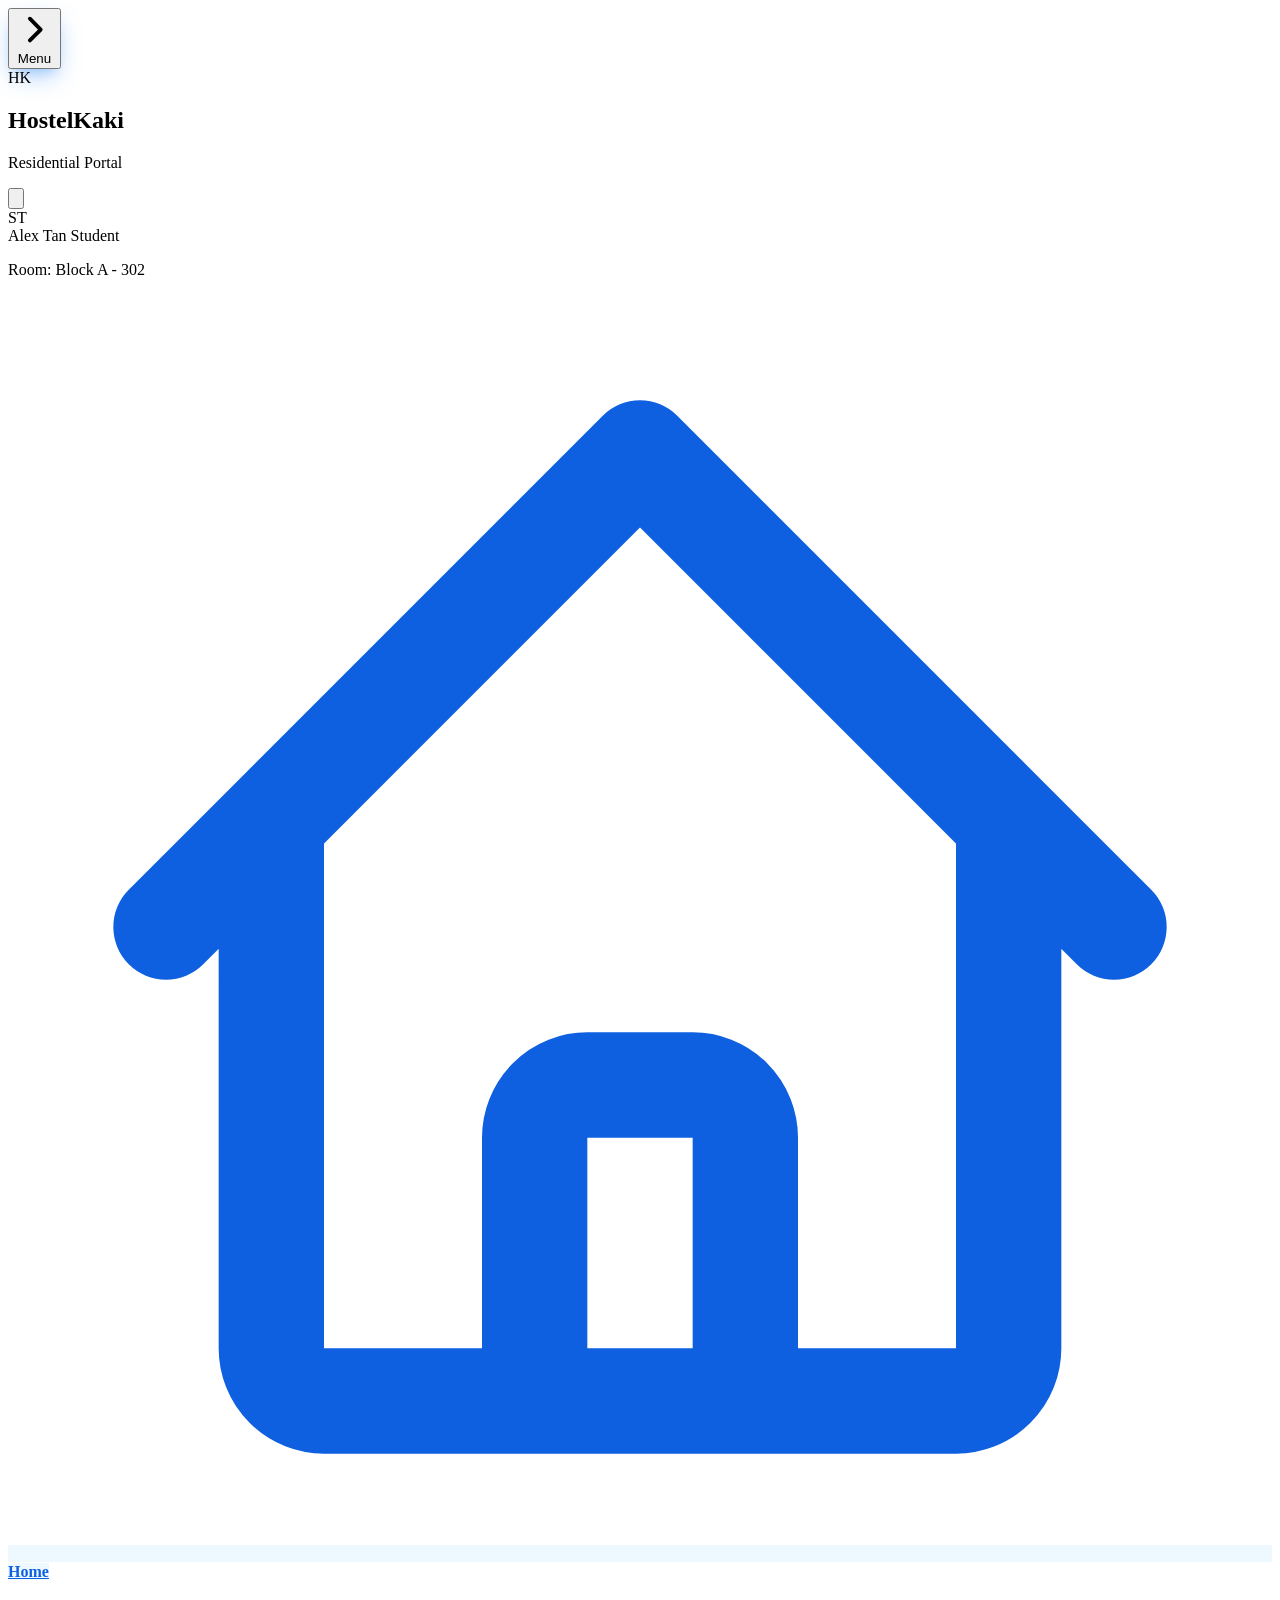
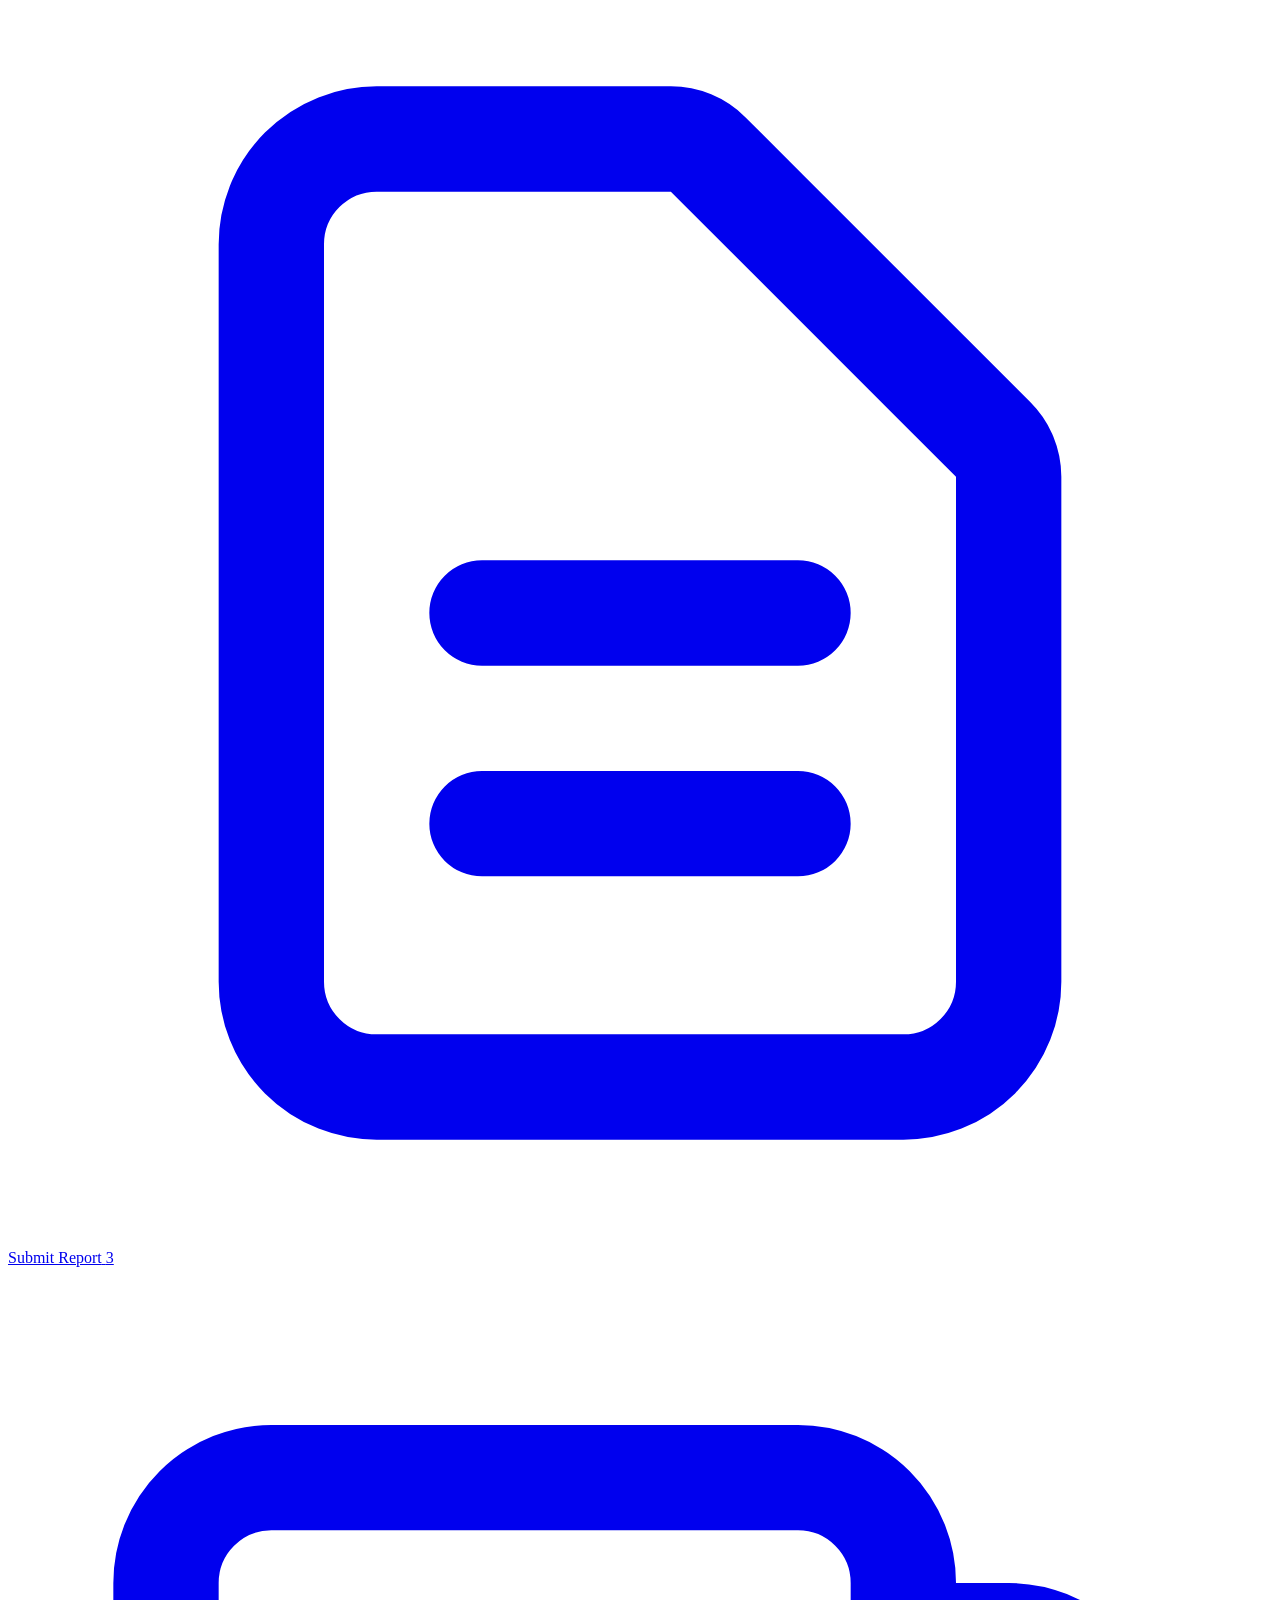
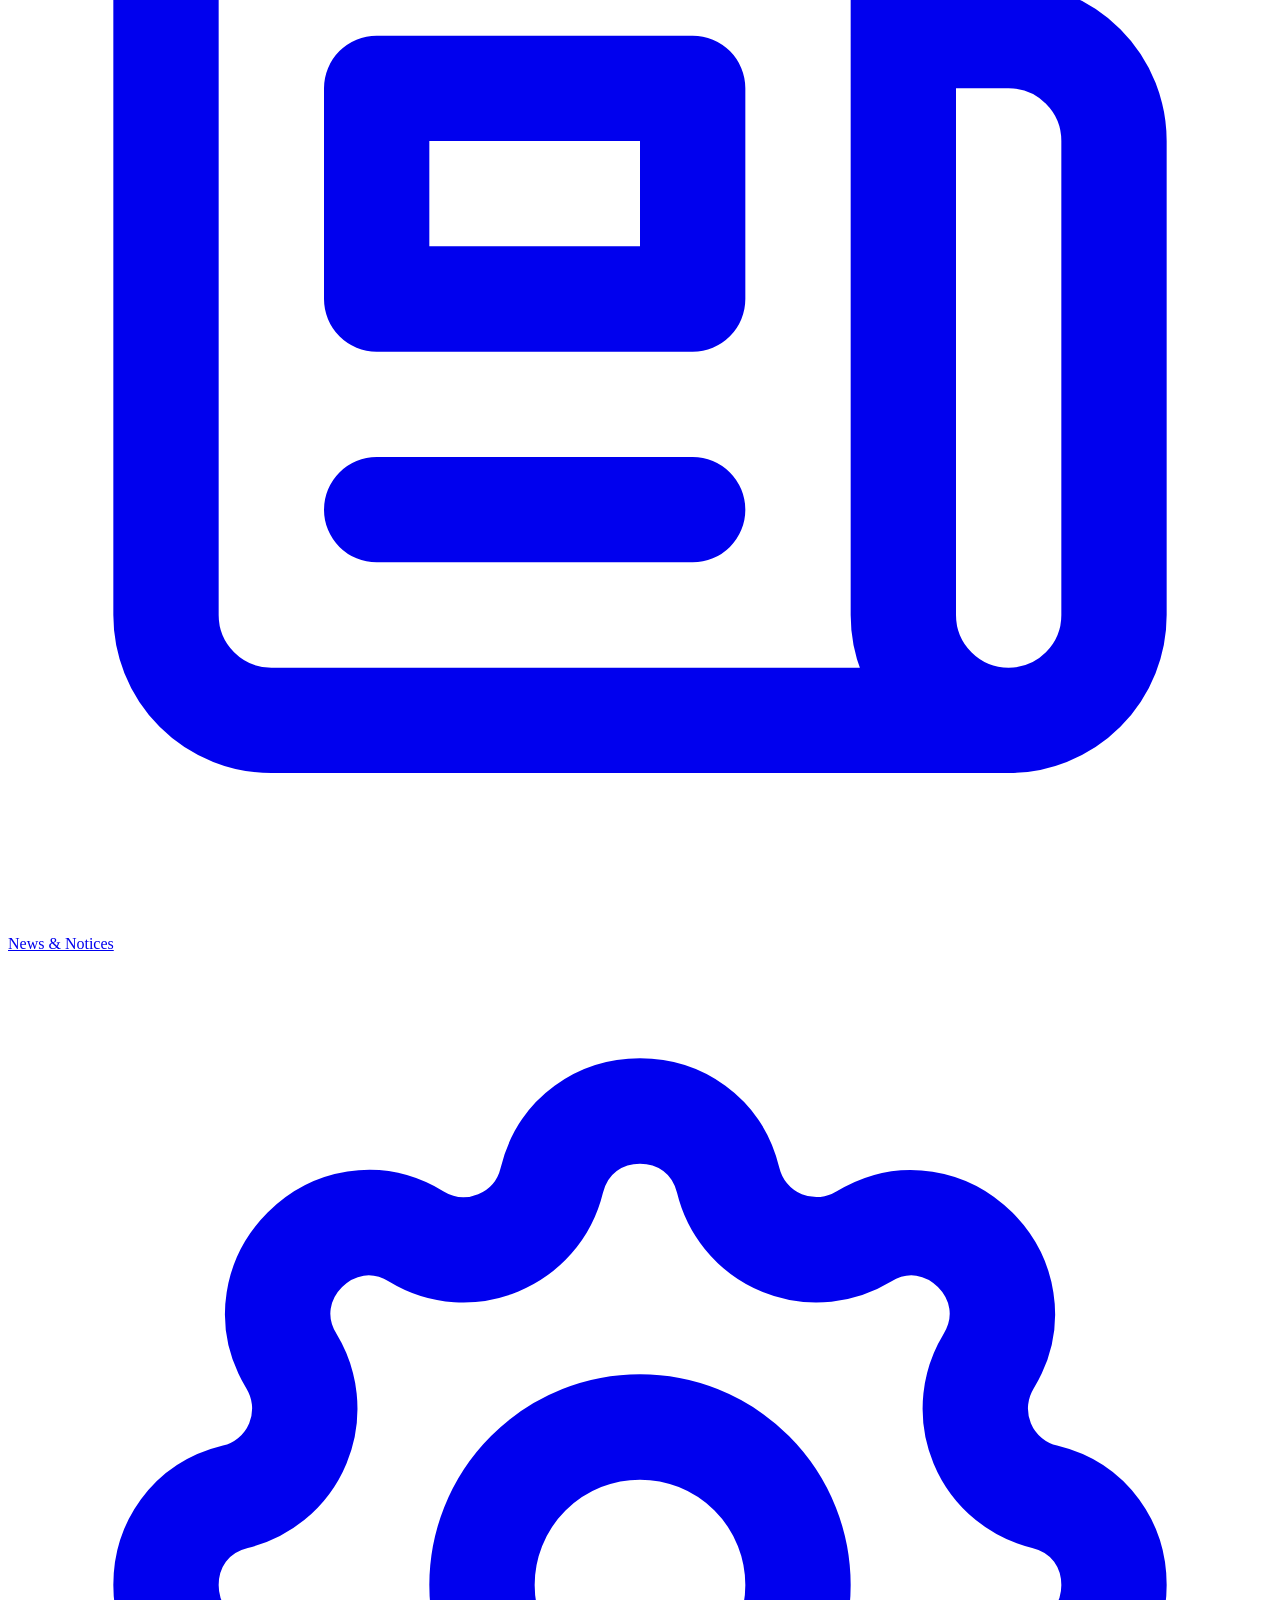
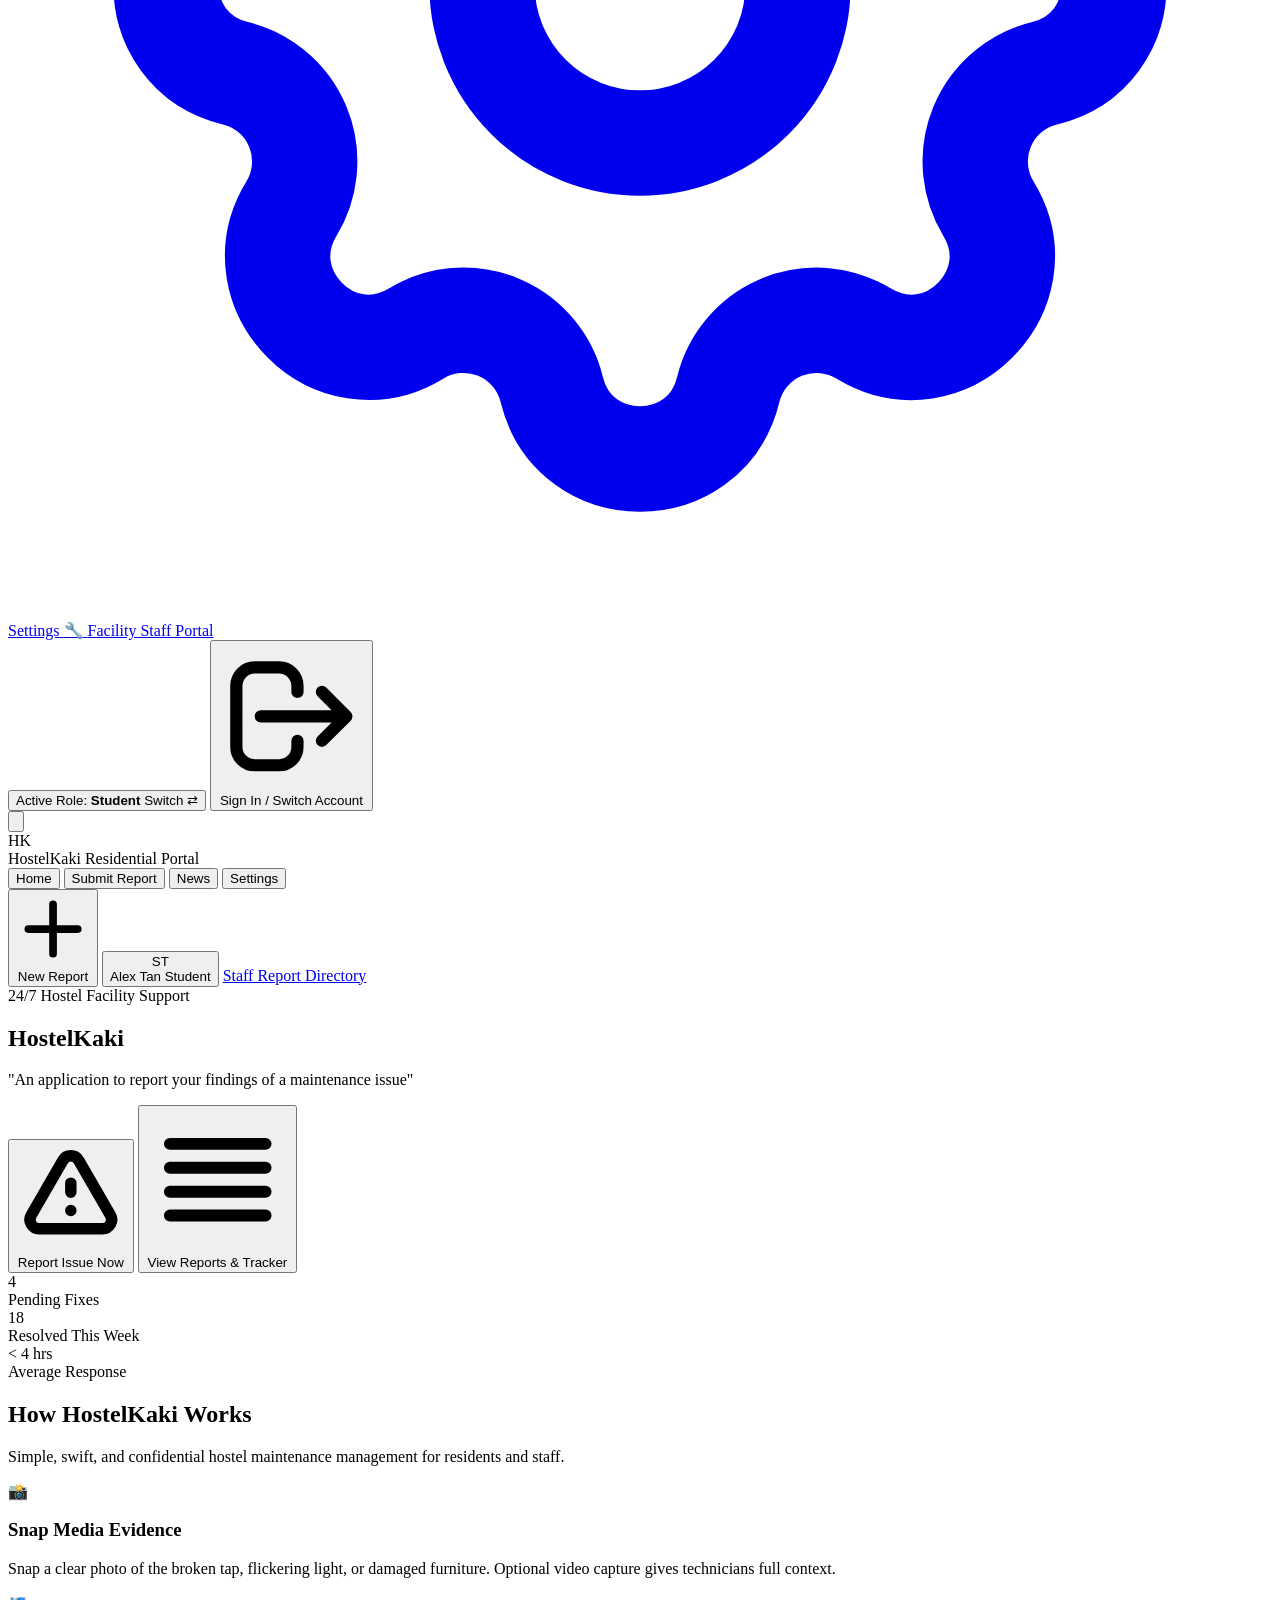
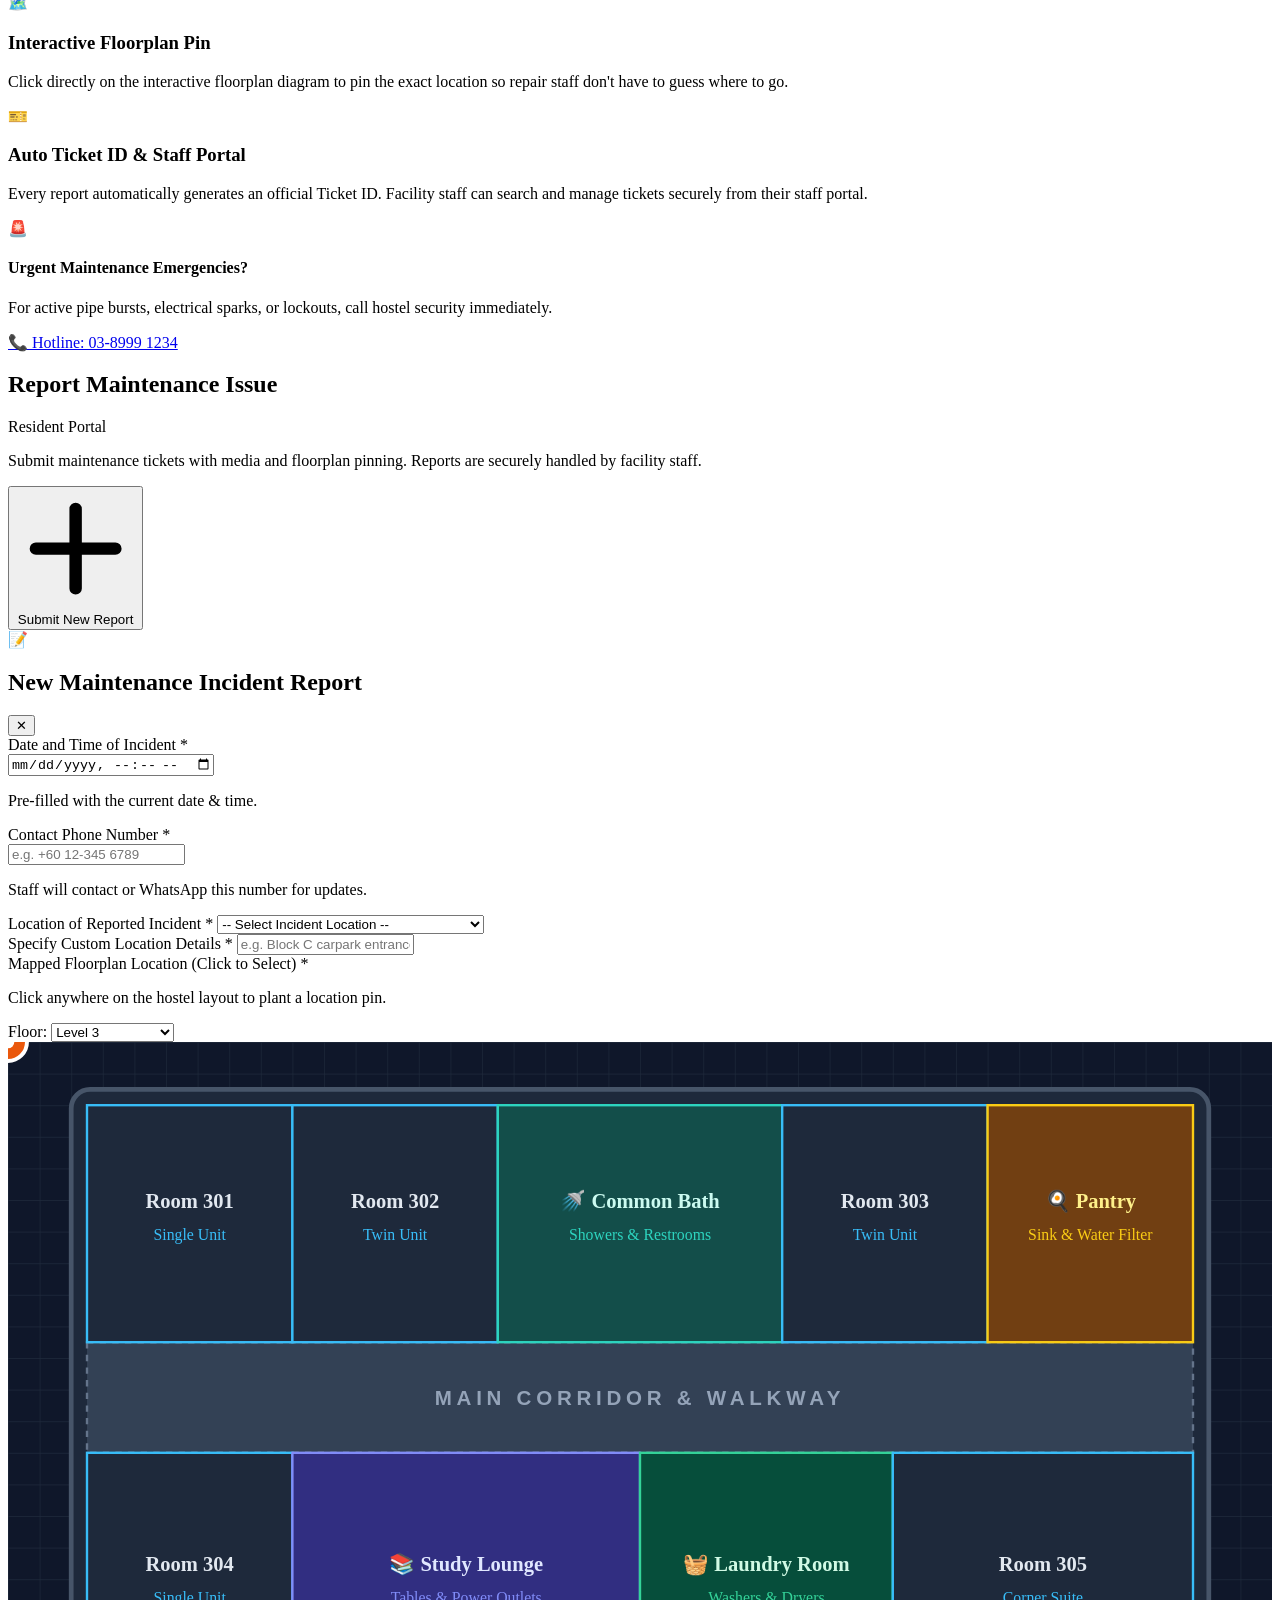
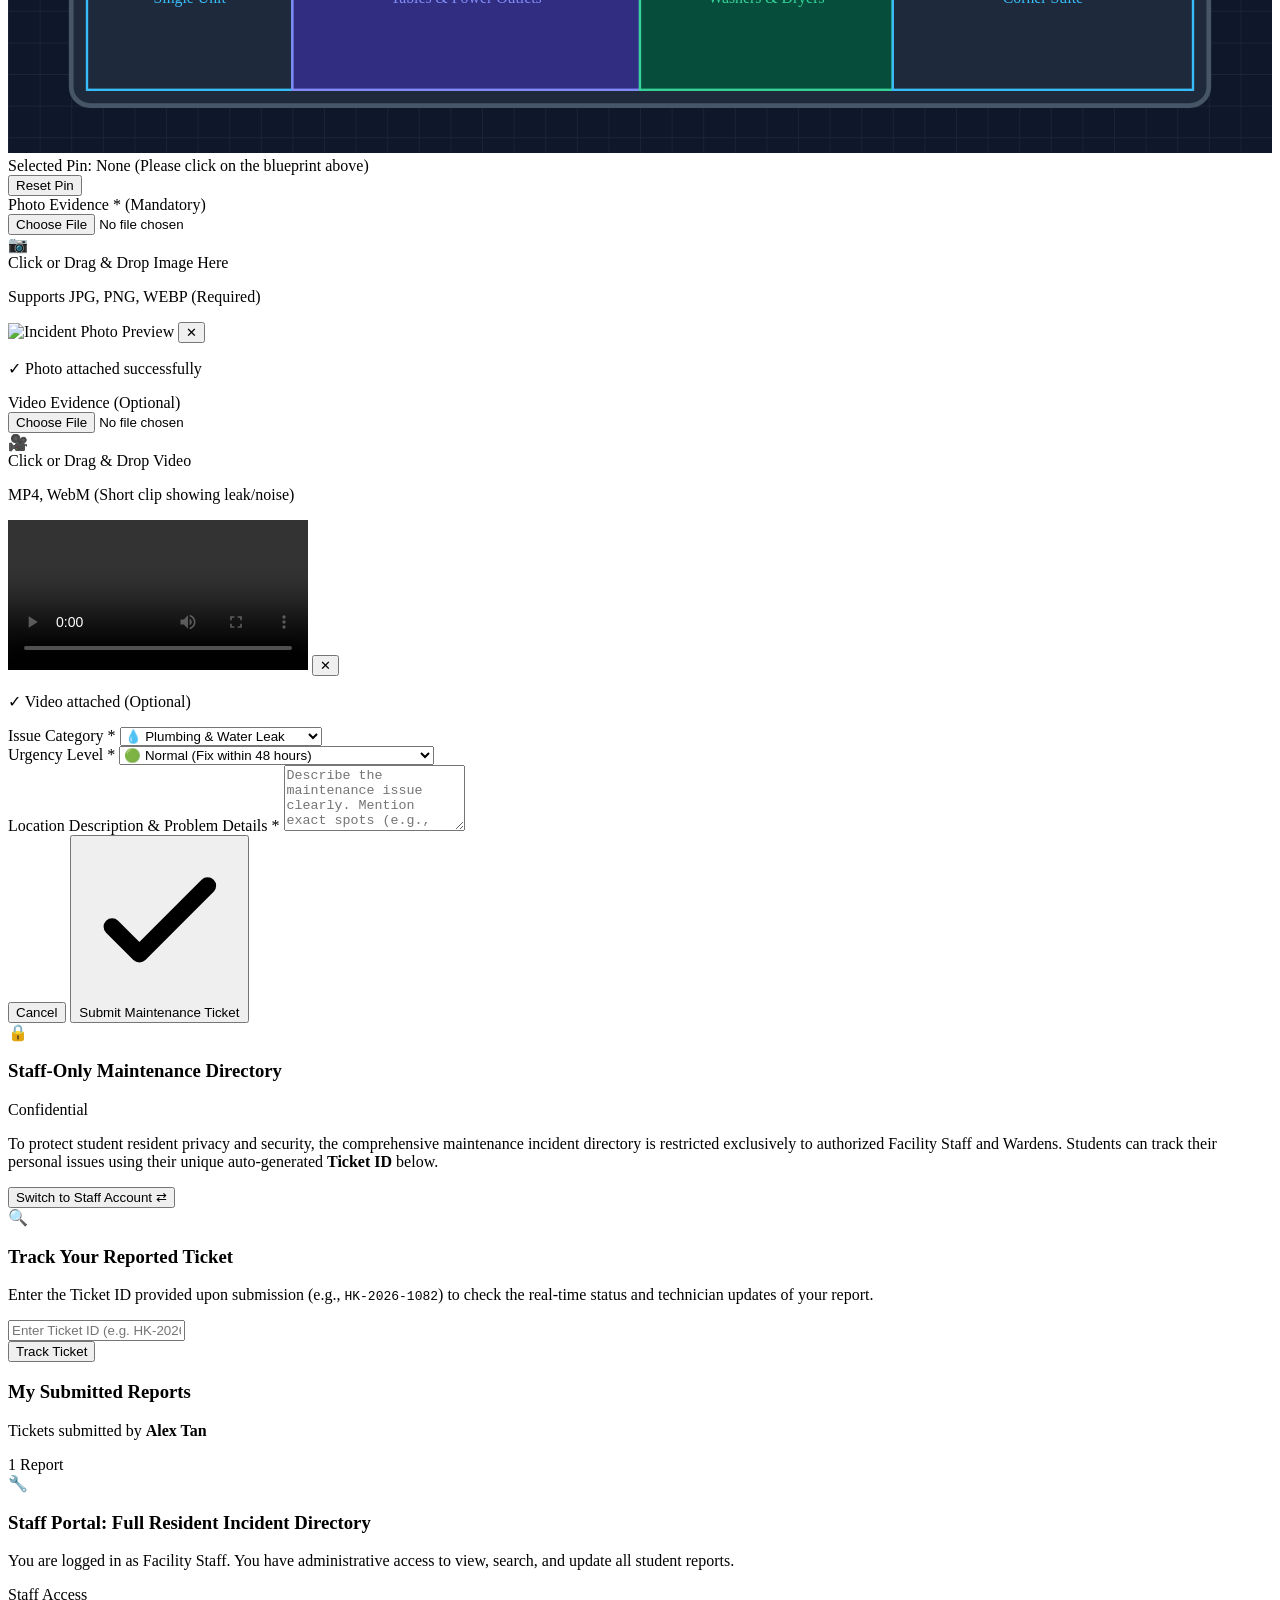
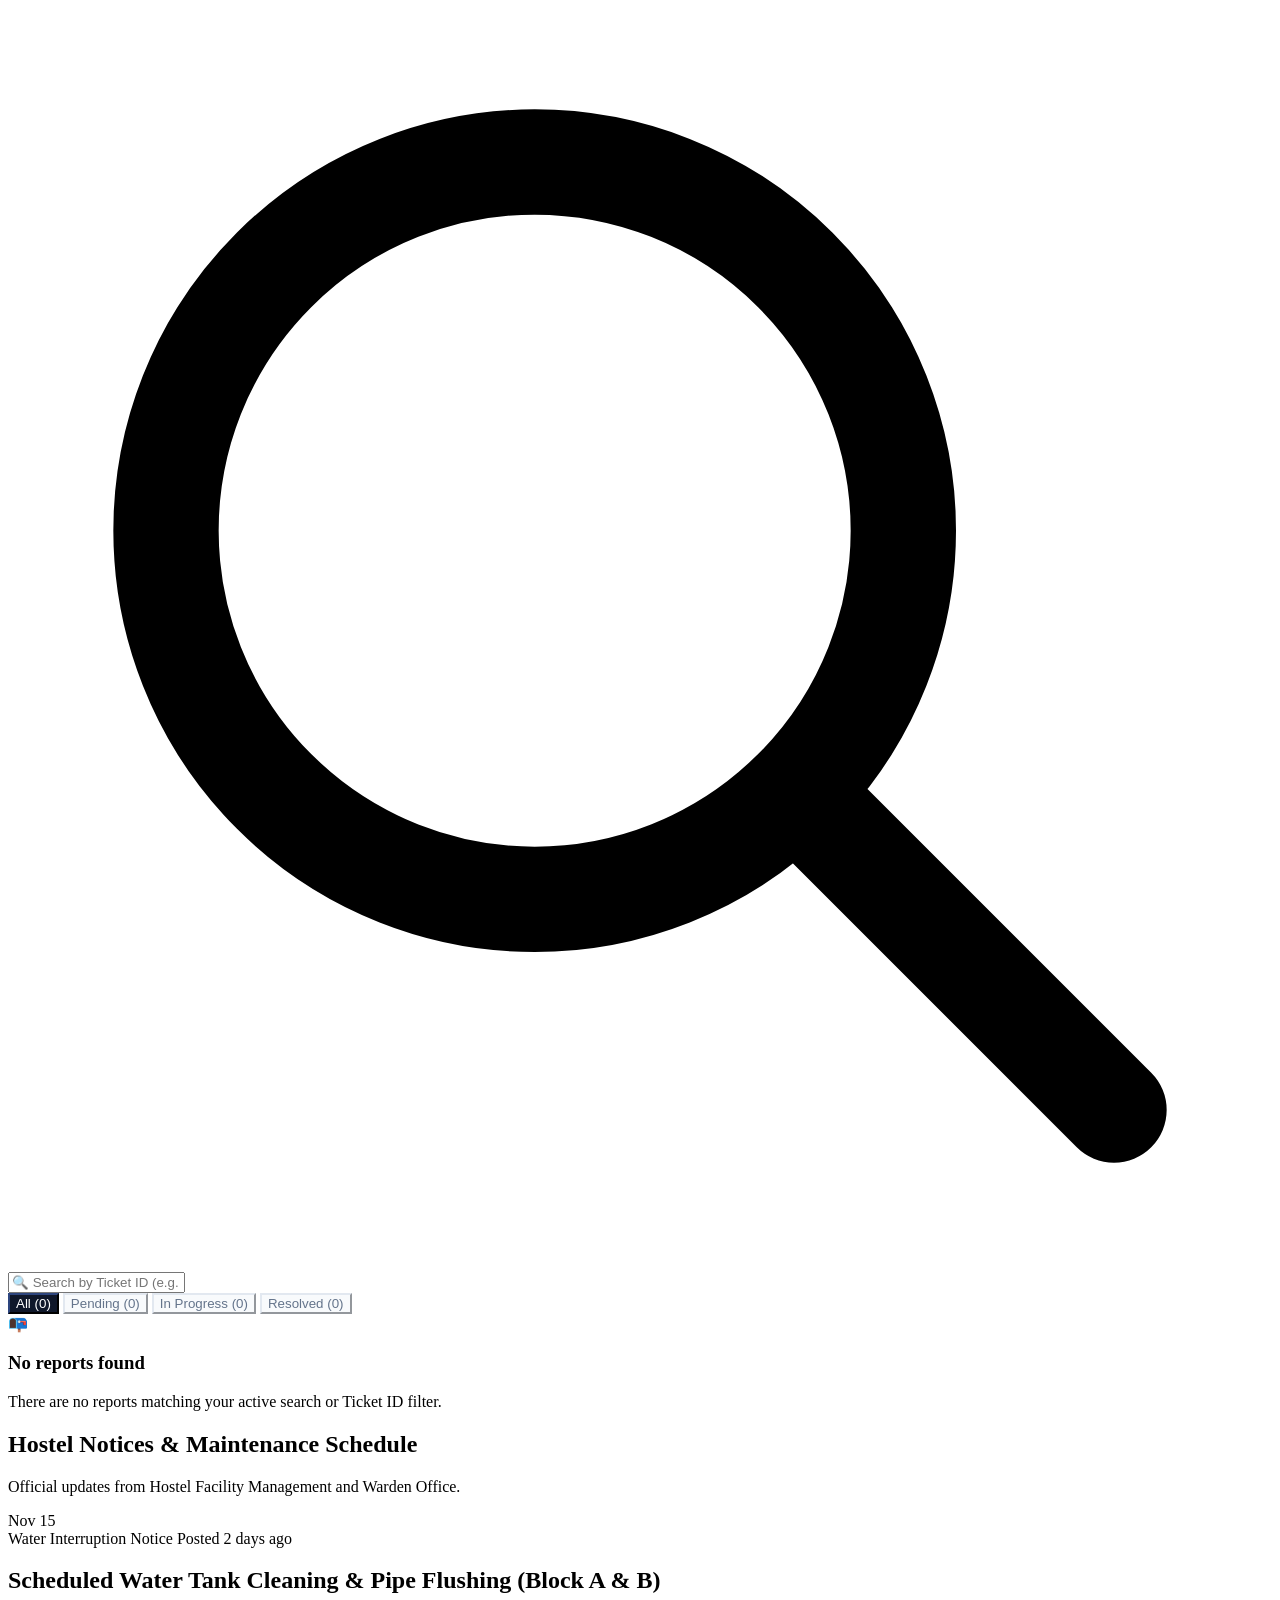
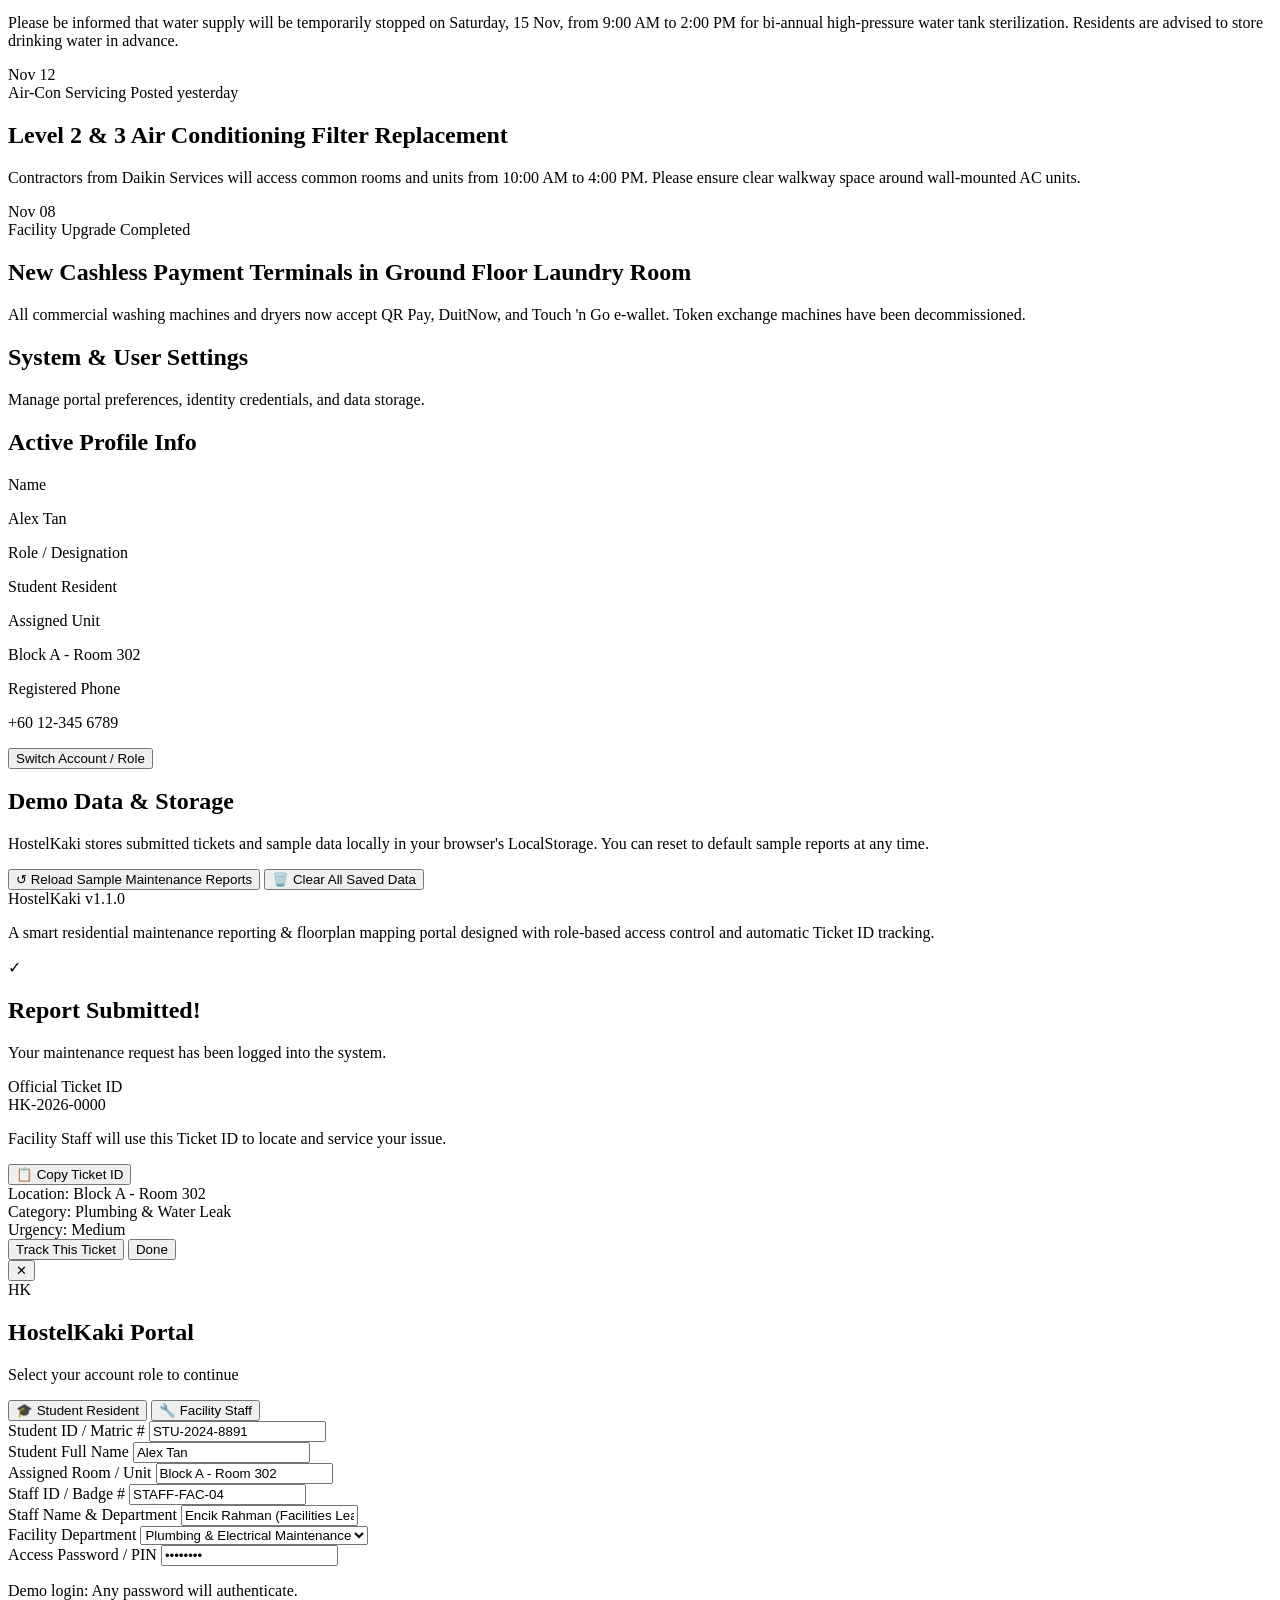
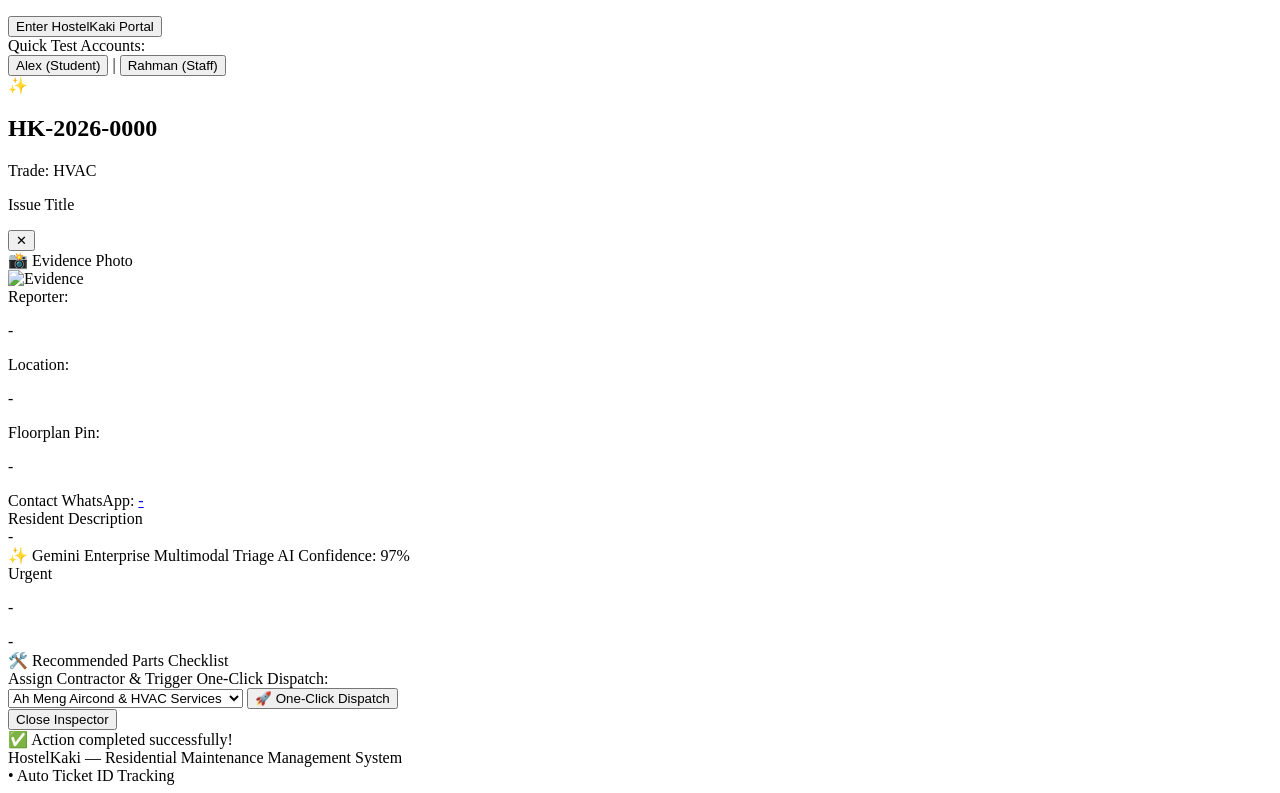
==== commit 3a35573c: "Data Sync on Both Portals & Prevented Duplication of The Same Record (spam submitting)" ====
--- a/index.html
+++ b/index.html
@@ -1090,6 +1090,115 @@
     </div>
   </div>
 
+  <!-- ================= AI TRIAGE INSPECTOR MODAL (STAFF COMMAND) ================= -->
+  <div id="ai-triage-inspector-modal" class="fixed inset-0 z-50 flex items-center justify-center p-4 bg-slate-900/60 backdrop-blur-sm opacity-0 pointer-events-none transition-all duration-300">
+    <div class="bg-white rounded-3xl max-w-2xl w-full max-h-[90vh] overflow-y-auto shadow-2xl border border-slate-100 p-6 sm:p-8 transform scale-95 transition-all duration-300">
+      
+      <!-- Modal Header -->
+      <div class="flex items-center justify-between pb-4 border-b border-slate-200">
+        <div class="flex items-center space-x-3">
+          <span class="text-2xl">✨</span>
+          <div>
+            <div class="flex items-center space-x-2">
+              <h2 id="inspector-ticket-id" class="text-xl font-extrabold font-mono text-slate-900">HK-2026-0000</h2>
+              <span id="inspector-trade-pill" class="px-2.5 py-0.5 rounded-full text-xs font-extrabold bg-sky-100 text-sky-800">Trade: HVAC</span>
+            </div>
+            <p id="inspector-title" class="text-xs text-slate-500 font-medium">Issue Title</p>
+          </div>
+        </div>
+        <button onclick="closeAiTriageInspector()" class="p-2 text-slate-400 hover:text-slate-700 rounded-full hover:bg-slate-100 text-sm">
+          ✕
+        </button>
+      </div>
+
+      <!-- Modal Body Grid -->
+      <div class="mt-4 grid grid-cols-1 sm:grid-cols-2 gap-4">
+        <div>
+          <span class="text-xs font-bold text-slate-700 uppercase tracking-wide block mb-1">📸 Evidence Photo</span>
+          <div class="rounded-xl overflow-hidden border border-slate-200 bg-slate-50 h-48 flex items-center justify-center">
+            <img id="inspector-image" src="" alt="Evidence" class="w-full h-full object-cover">
+          </div>
+        </div>
+
+        <div class="space-y-3 bg-brand-50/50 p-4 rounded-2xl border border-brand-100 text-xs">
+          <div>
+            <span class="font-bold text-slate-400 uppercase">Reporter:</span>
+            <p id="inspector-student" class="font-bold text-slate-800 text-sm">-</p>
+          </div>
+          <div>
+            <span class="font-bold text-slate-400 uppercase">Location:</span>
+            <p id="inspector-location" class="font-bold text-slate-800 text-sm">-</p>
+          </div>
+          <div>
+            <span class="font-bold text-slate-400 uppercase">Floorplan Pin:</span>
+            <p id="inspector-coords" class="font-bold text-brand-700">-</p>
+          </div>
+          <div>
+            <span class="font-bold text-slate-400 uppercase">Contact WhatsApp:</span>
+            <a id="inspector-phone" href="#" target="_blank" class="font-bold text-brand-600 hover:underline block text-sm">-</a>
+          </div>
+        </div>
+      </div>
+
+      <!-- Description -->
+      <div class="mt-4">
+        <span class="text-xs font-bold text-slate-700 uppercase tracking-wide block mb-1">Resident Description</span>
+        <div id="inspector-desc" class="p-3.5 bg-slate-50 rounded-xl border border-slate-200 text-xs text-slate-700 italic">
+          -
+        </div>
+      </div>
+
+      <!-- Gemini AI Triage Analysis Box -->
+      <div class="mt-5 bg-gradient-to-br from-indigo-50/70 to-slate-50 p-4 rounded-2xl border border-indigo-100 space-y-3 text-xs">
+        <div class="flex items-center justify-between">
+          <span class="font-extrabold text-indigo-900 flex items-center space-x-1.5">
+            <span>✨ Gemini Enterprise Multimodal Triage</span>
+          </span>
+          <span id="inspector-confidence" class="font-bold text-indigo-600 text-[11px]">AI Confidence: 97%</span>
+        </div>
+        <div class="flex items-center space-x-2">
+          <span id="inspector-urgency-pill" class="px-2.5 py-0.5 rounded-full font-extrabold uppercase bg-red-100 text-red-700">Urgent</span>
+        </div>
+        <p id="inspector-ai-summary" class="text-slate-700 font-medium">-</p>
+        <div class="p-2.5 rounded-xl bg-red-50 border border-red-200 text-red-800 font-semibold" id="inspector-hazard">
+          -
+        </div>
+      </div>
+
+      <!-- Recommended Parts Checklist -->
+      <div class="mt-4">
+        <span class="text-xs font-bold text-slate-700 uppercase tracking-wide block mb-1">🛠️ Recommended Parts Checklist</span>
+        <div id="inspector-parts-list" class="p-3.5 bg-slate-50 rounded-xl border border-slate-200 space-y-2 text-xs">
+          <!-- Populated via JS -->
+        </div>
+      </div>
+
+      <!-- One-Click Contractor Dispatch Action -->
+      <div class="mt-5 pt-4 border-t border-slate-200 space-y-3">
+        <label class="block text-xs font-bold uppercase text-slate-700">Assign Contractor & Trigger One-Click Dispatch:</label>
+        <div class="flex flex-col sm:flex-row gap-2">
+          <select id="inspector-contractor-select" class="flex-1 text-xs font-bold px-3 py-2.5 rounded-xl border border-slate-300 bg-white">
+            <option value="Ah Meng Aircond & HVAC Services">Ah Meng Aircond & HVAC Services</option>
+            <option value="Syabas Campus Plumbing Team">Syabas Campus Plumbing Team</option>
+            <option value="Tenaga Spark Electrical Contractors">Tenaga Spark Electrical Contractors</option>
+            <option value="Hostel In-House Carpentry Unit">Hostel In-House Carpentry Unit</option>
+          </select>
+          <button onclick="triggerOneClickDispatch()" class="px-5 py-2.5 bg-gradient-to-r from-accent-500 to-orange-500 hover:from-accent-600 hover:to-orange-600 text-white font-extrabold text-xs rounded-xl shadow-md transition-all whitespace-nowrap">
+            🚀 One-Click Dispatch
+          </button>
+        </div>
+      </div>
+
+      <!-- Close Button -->
+      <div class="mt-6 pt-4 border-t border-slate-200 flex justify-end">
+        <button onclick="closeAiTriageInspector()" class="px-5 py-2.5 rounded-xl bg-slate-800 hover:bg-slate-900 text-white font-bold text-xs transition-colors">
+          Close Inspector
+        </button>
+      </div>
+
+    </div>
+  </div>
+
   <!-- ================= REPORT DETAIL MODAL ================= -->
   <div id="report-detail-modal" class="fixed inset-0 z-50 flex items-center justify-center p-4 bg-slate-900/60 backdrop-blur-sm opacity-0 pointer-events-none transition-all duration-300">
     <div class="bg-white rounded-3xl max-w-2xl w-full max-h-[90vh] overflow-y-auto shadow-2xl border border-slate-100 transform scale-95 transition-all duration-300 p-6 sm:p-8" id="report-detail-card">
@@ -1118,6 +1227,6 @@
     </div>
   </footer>
 
-  <script src="app.js"></script>
+  <script type="module" src="app.js"></script>
 </body>
-</html>
+</html>
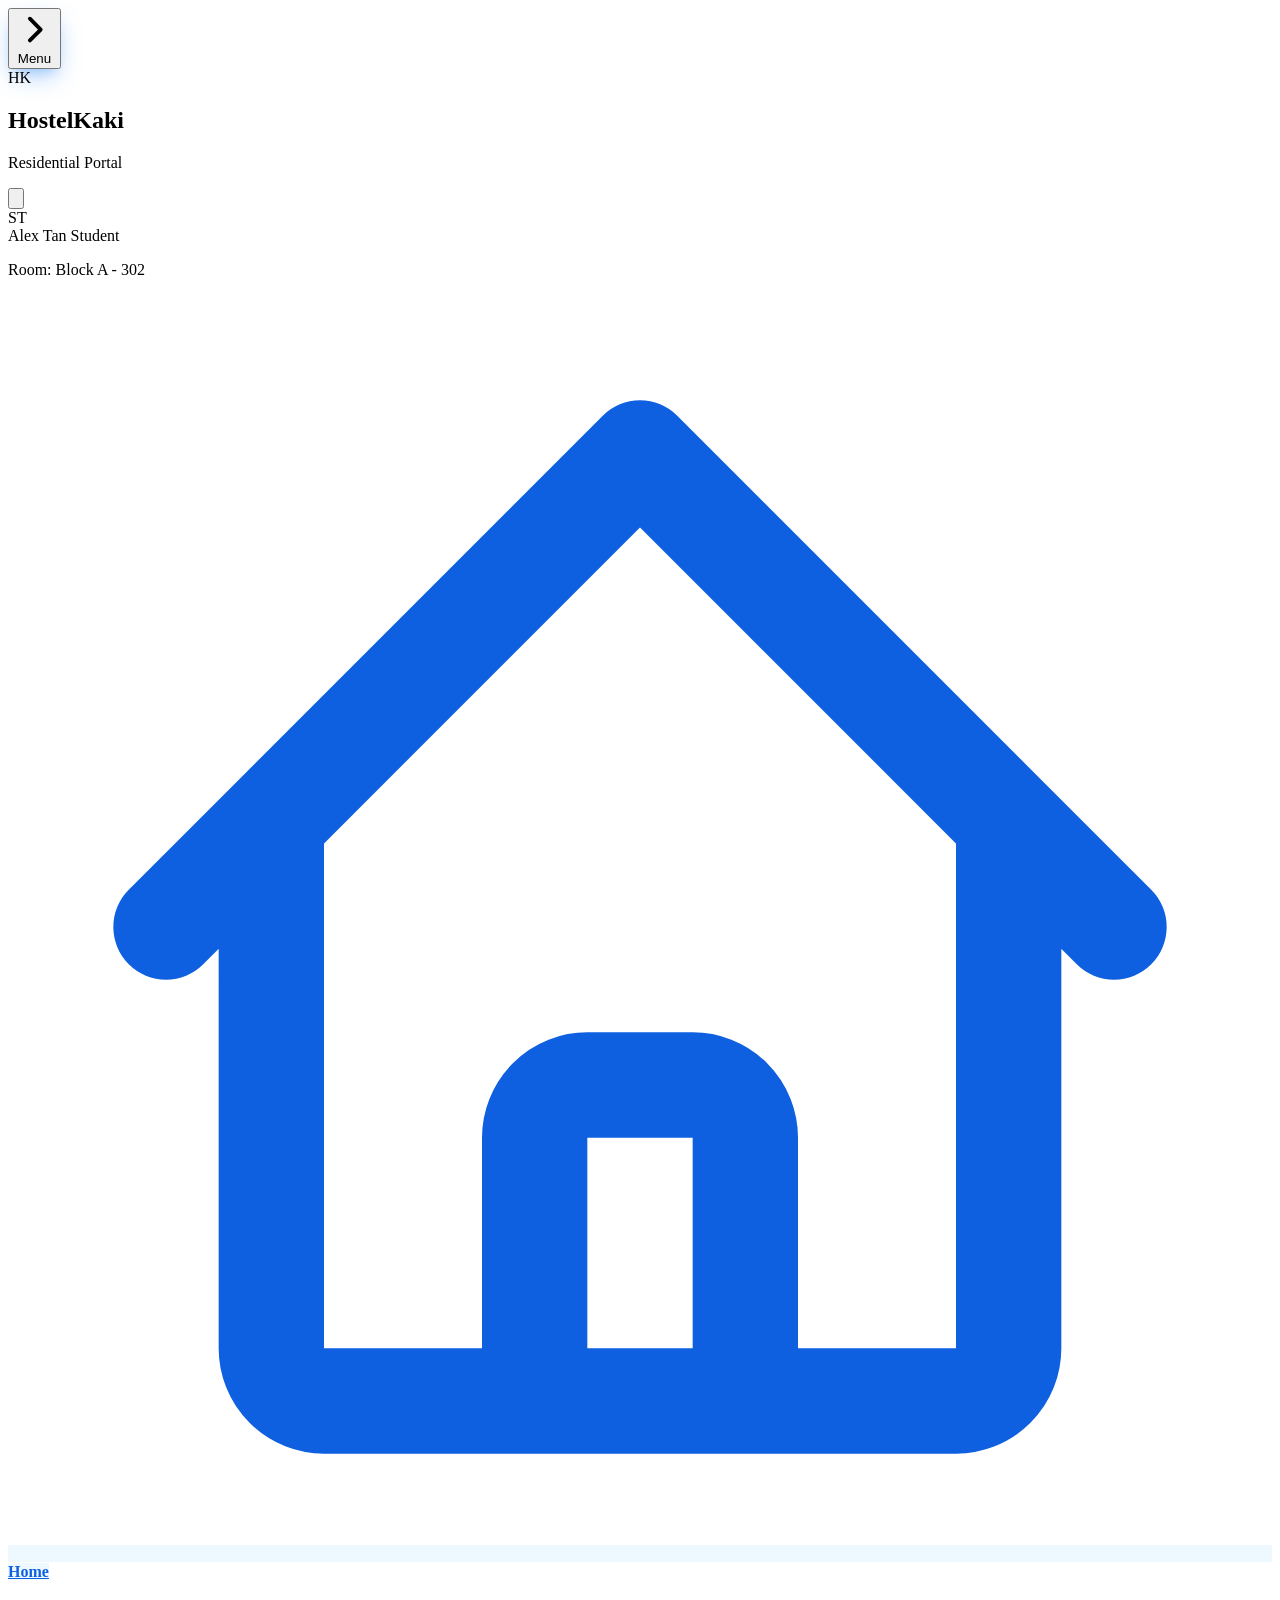
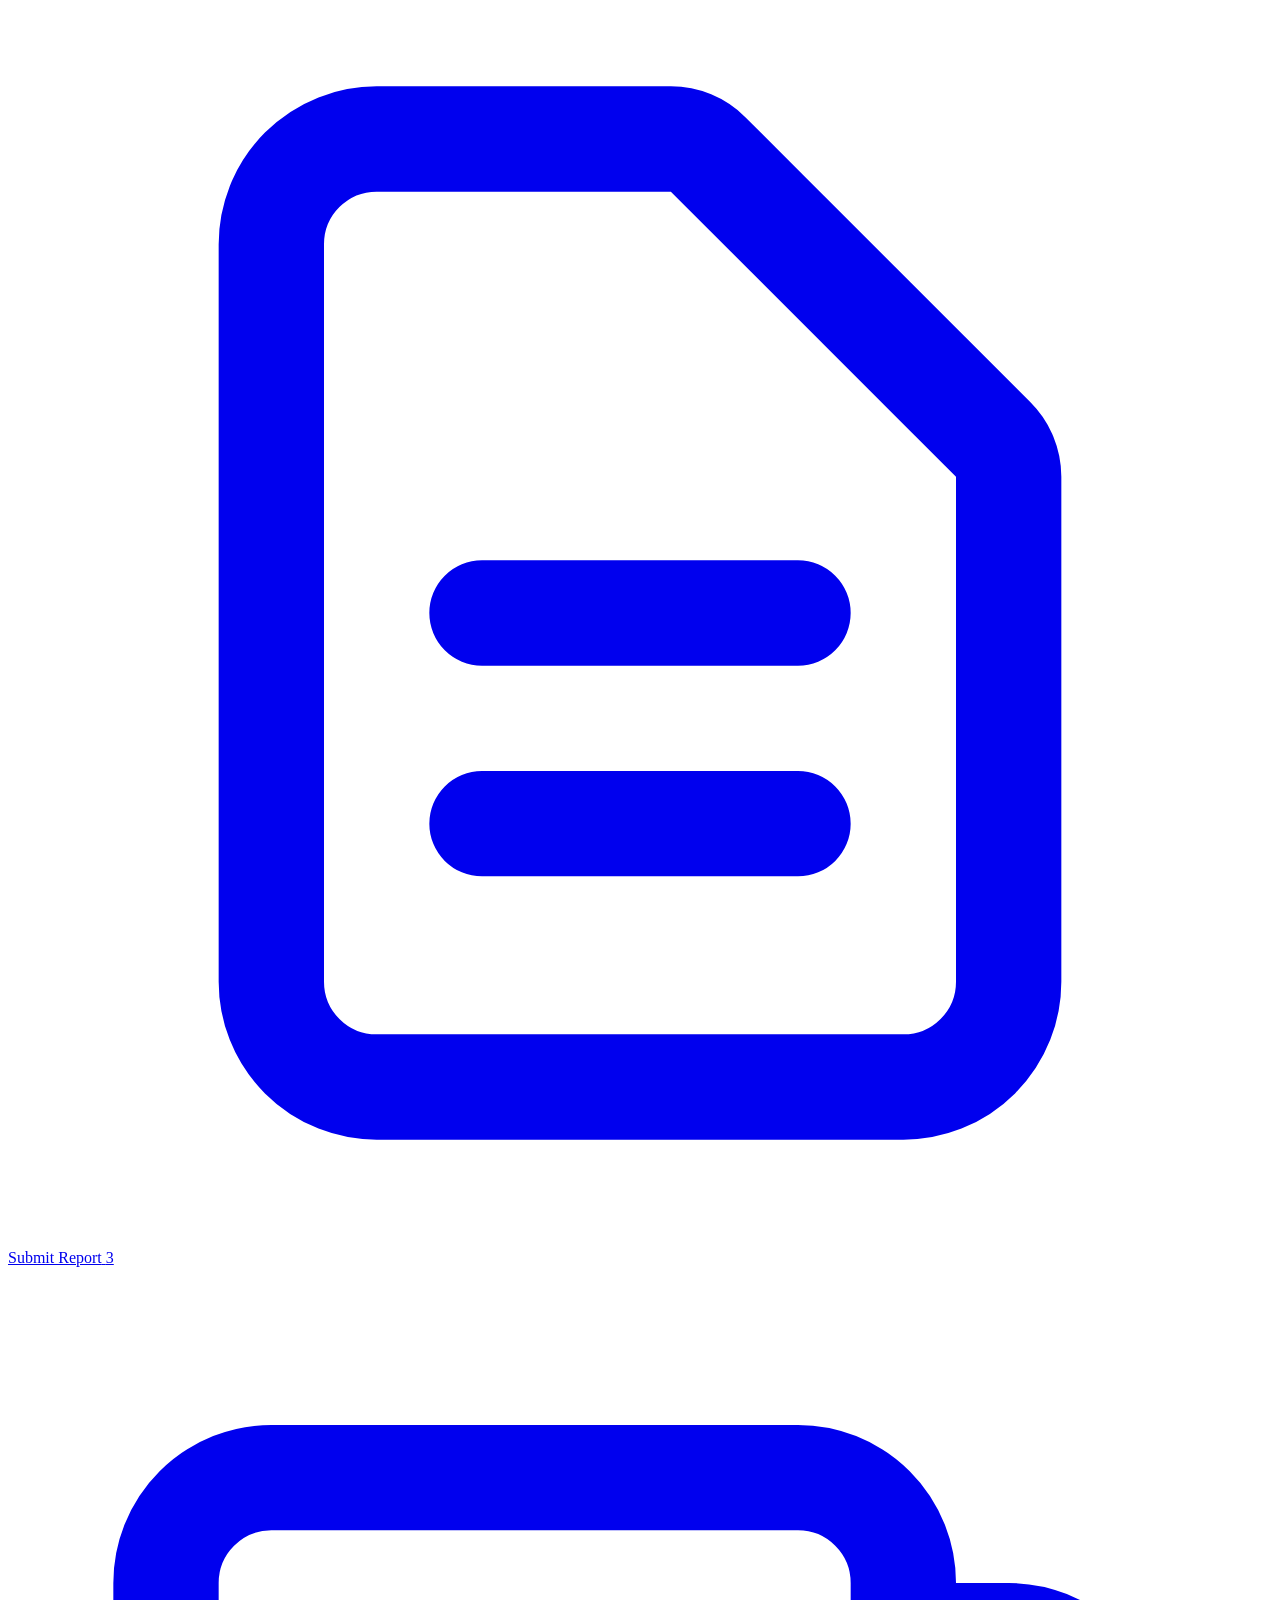
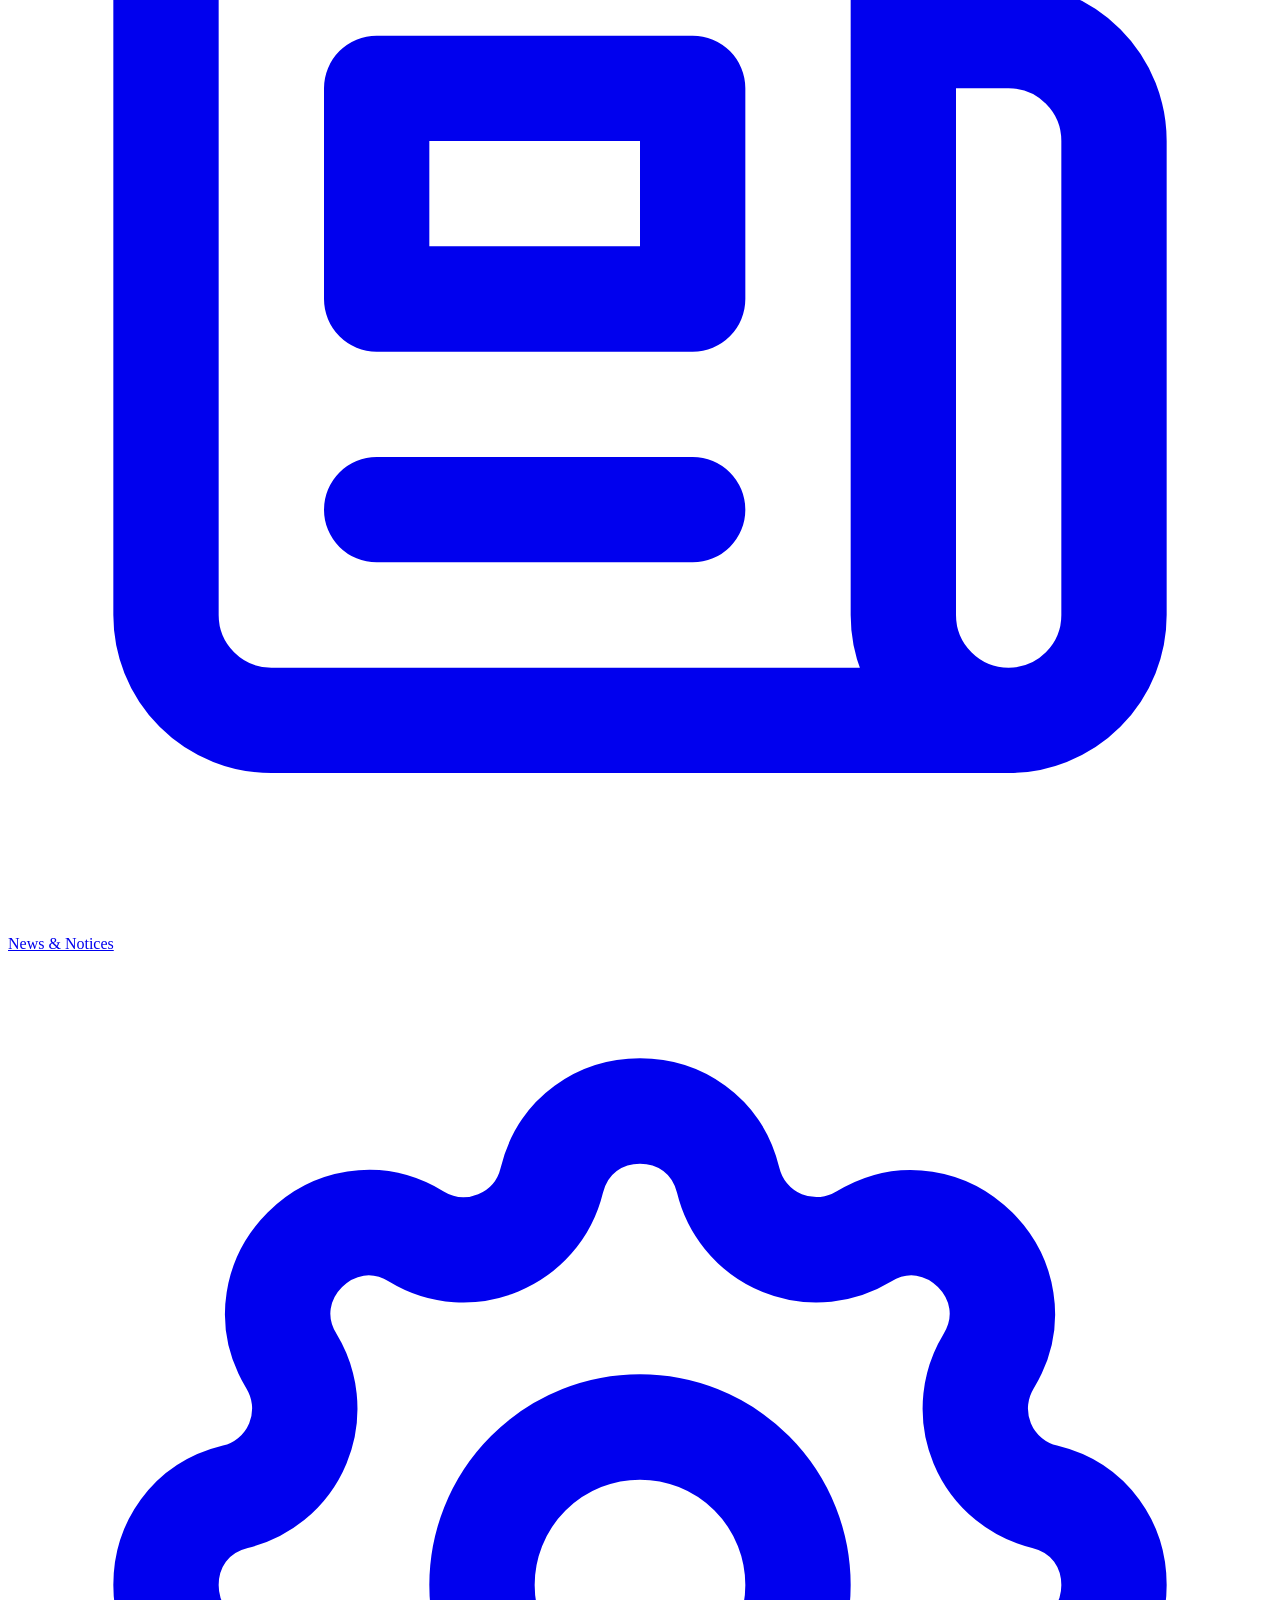
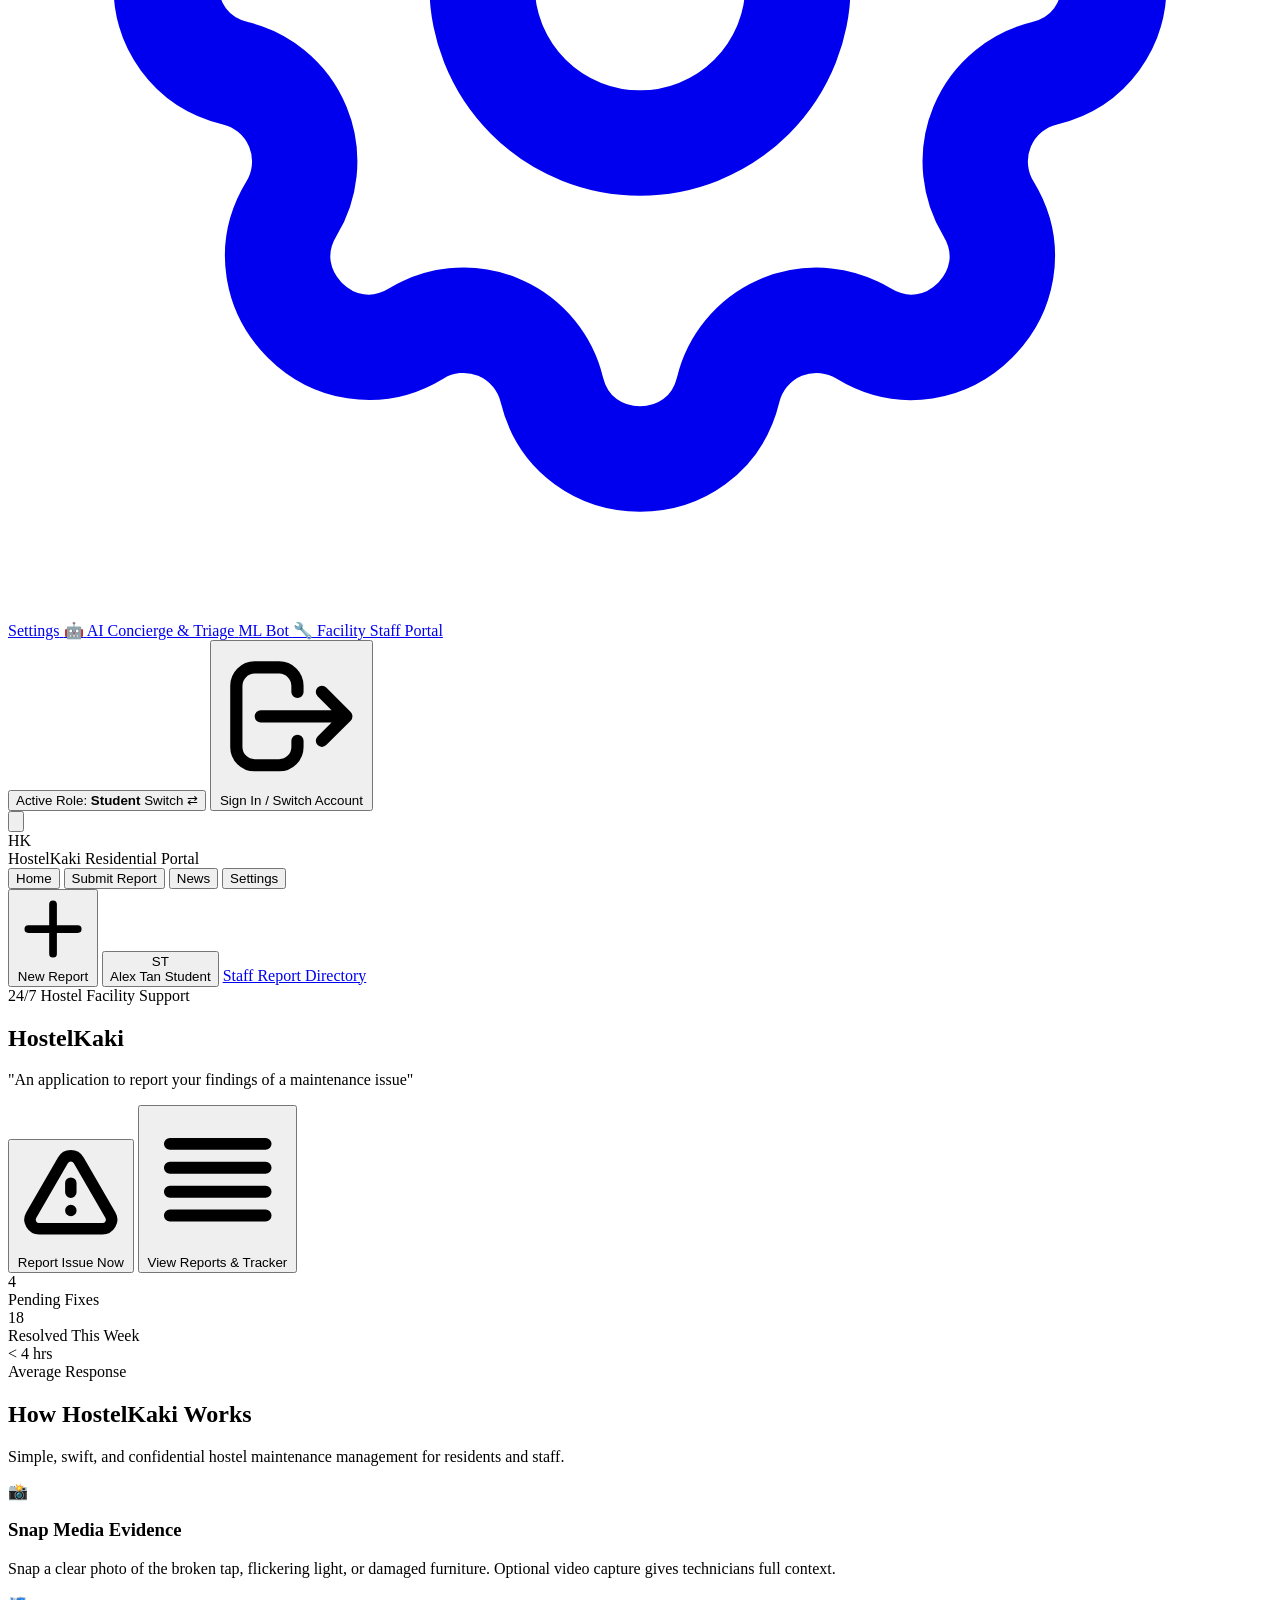
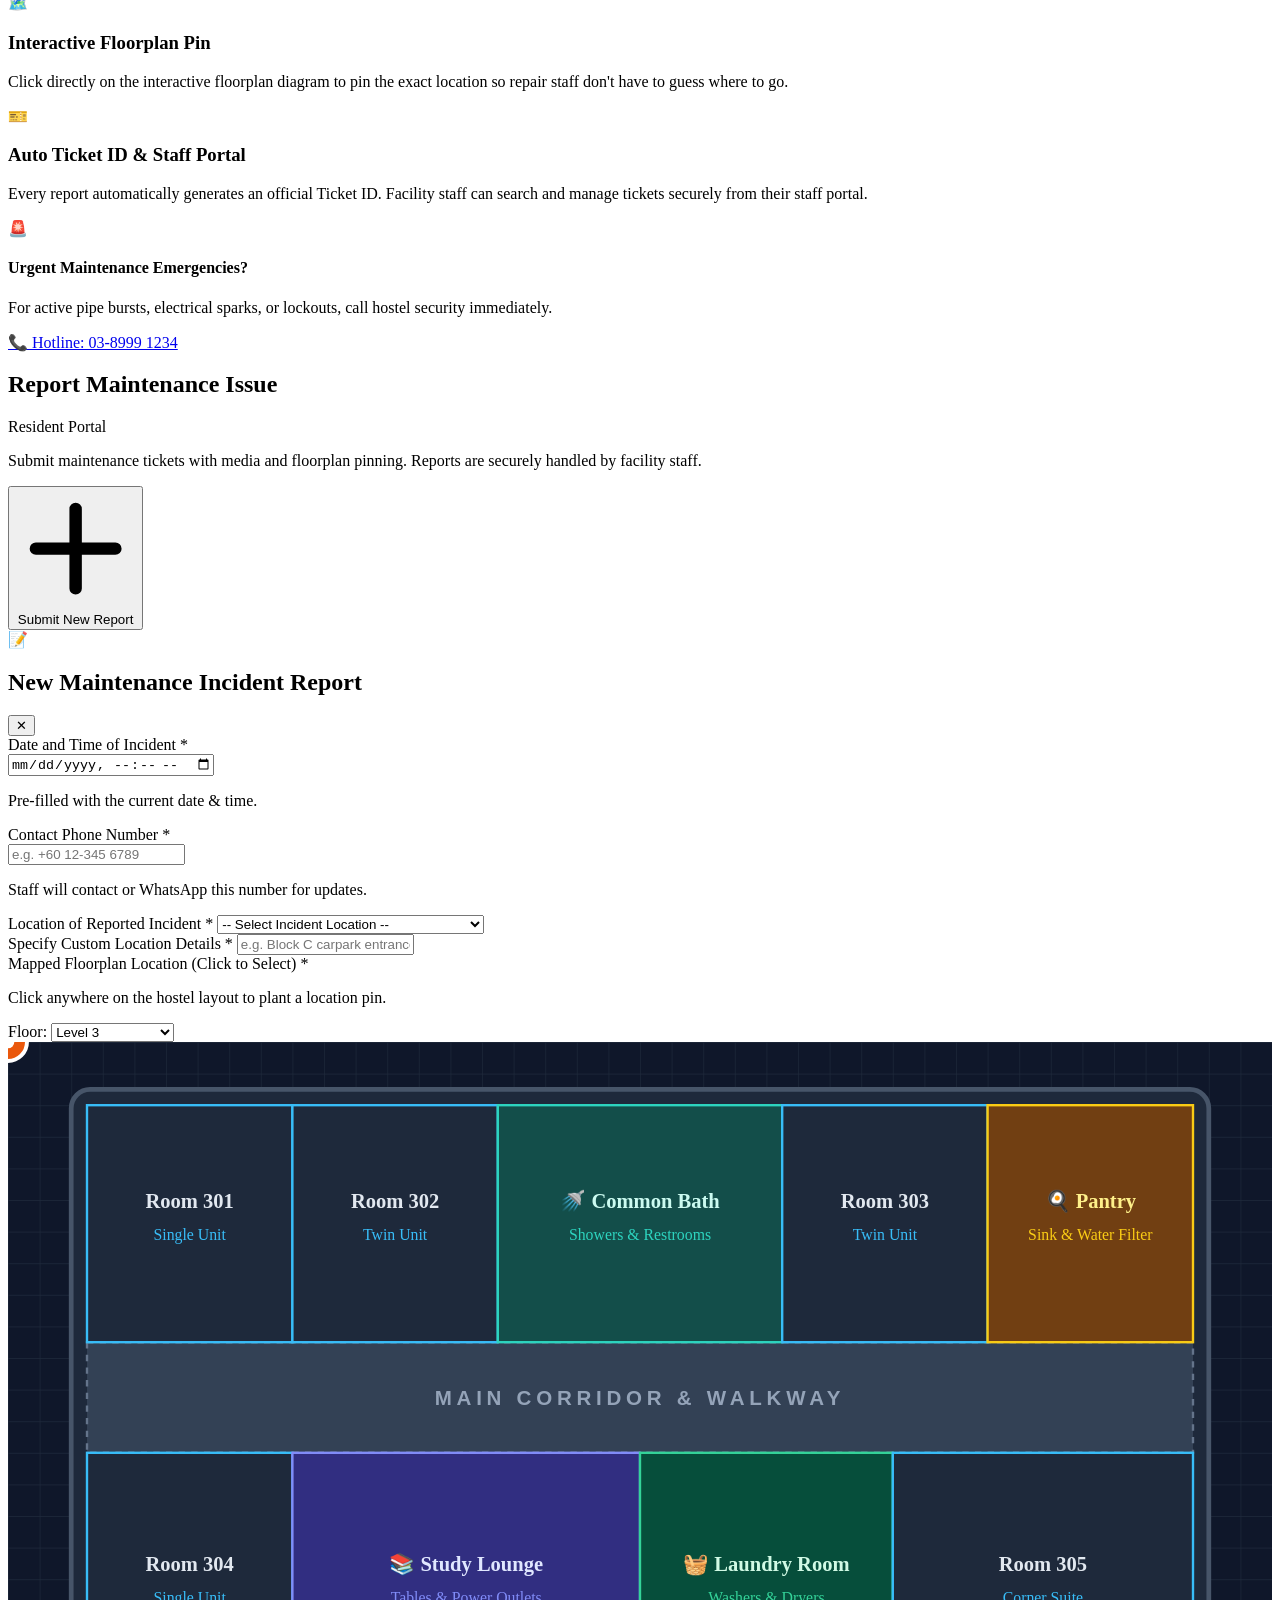
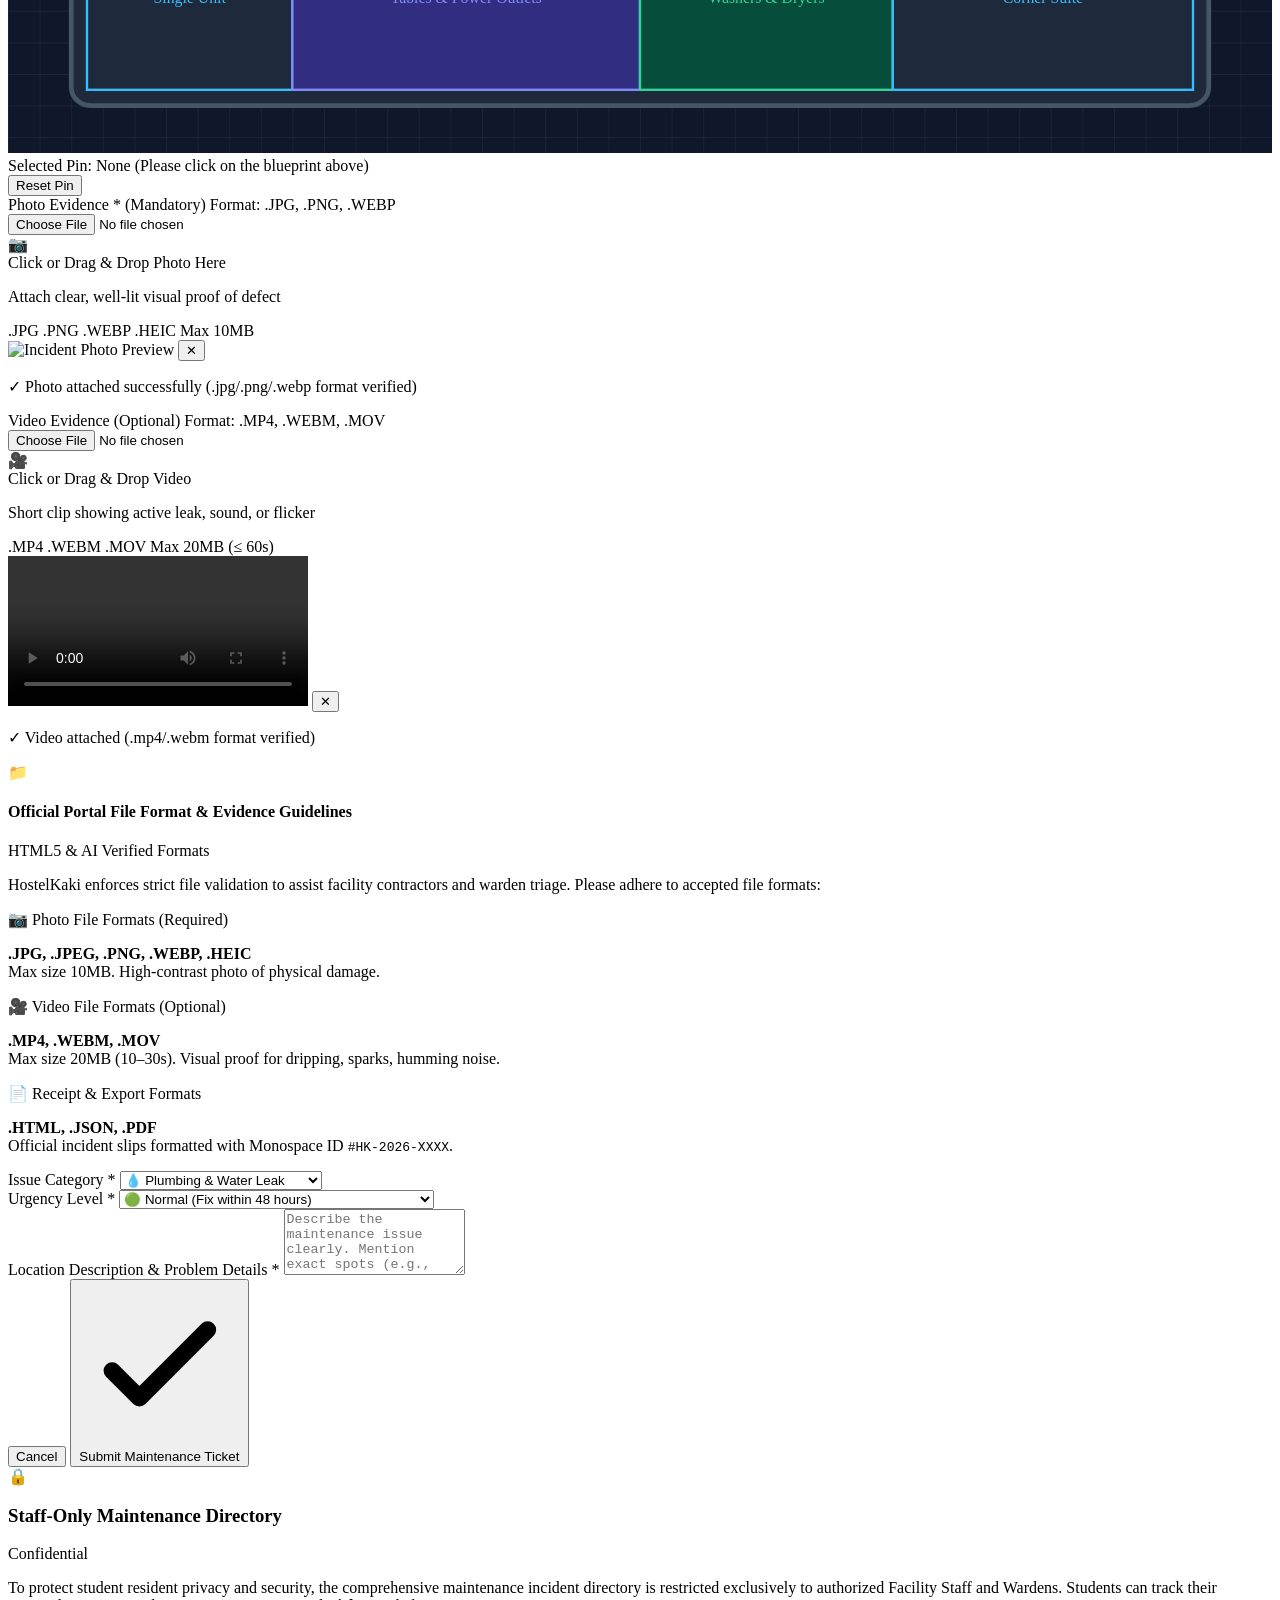
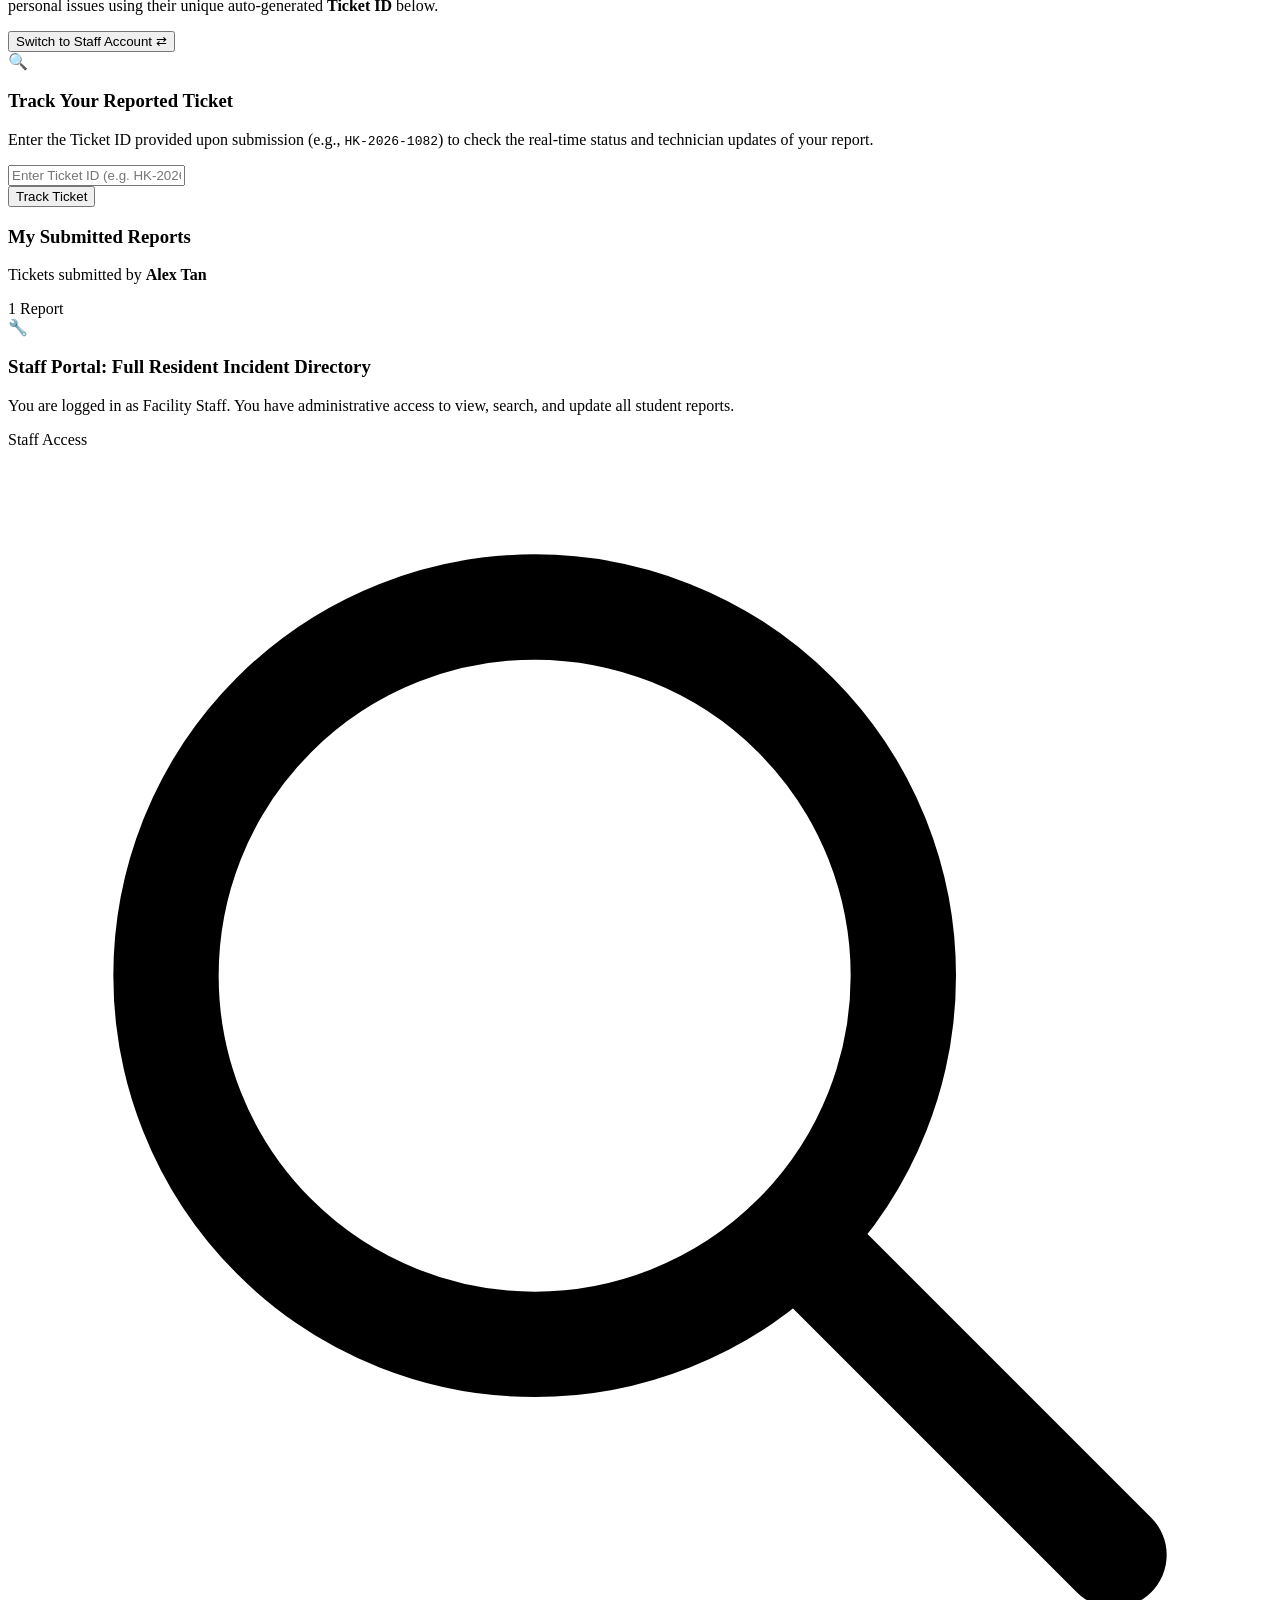
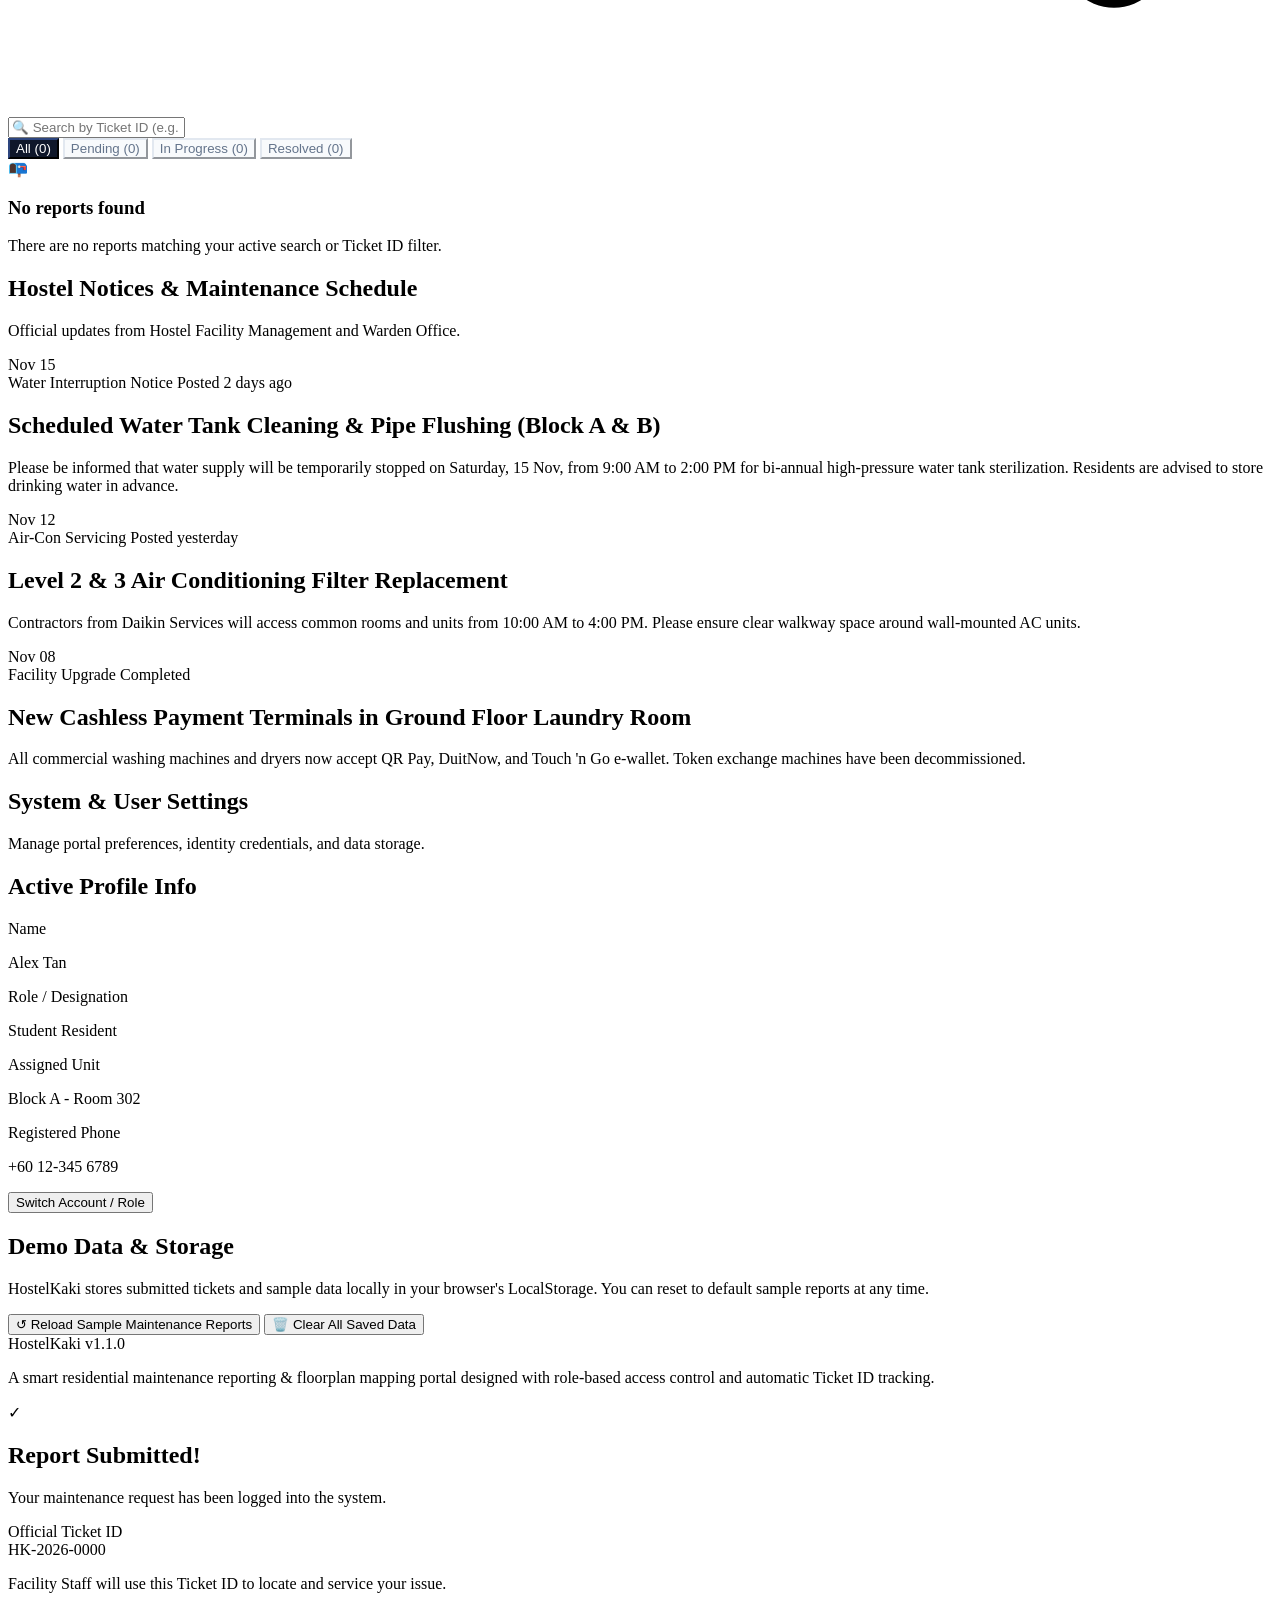
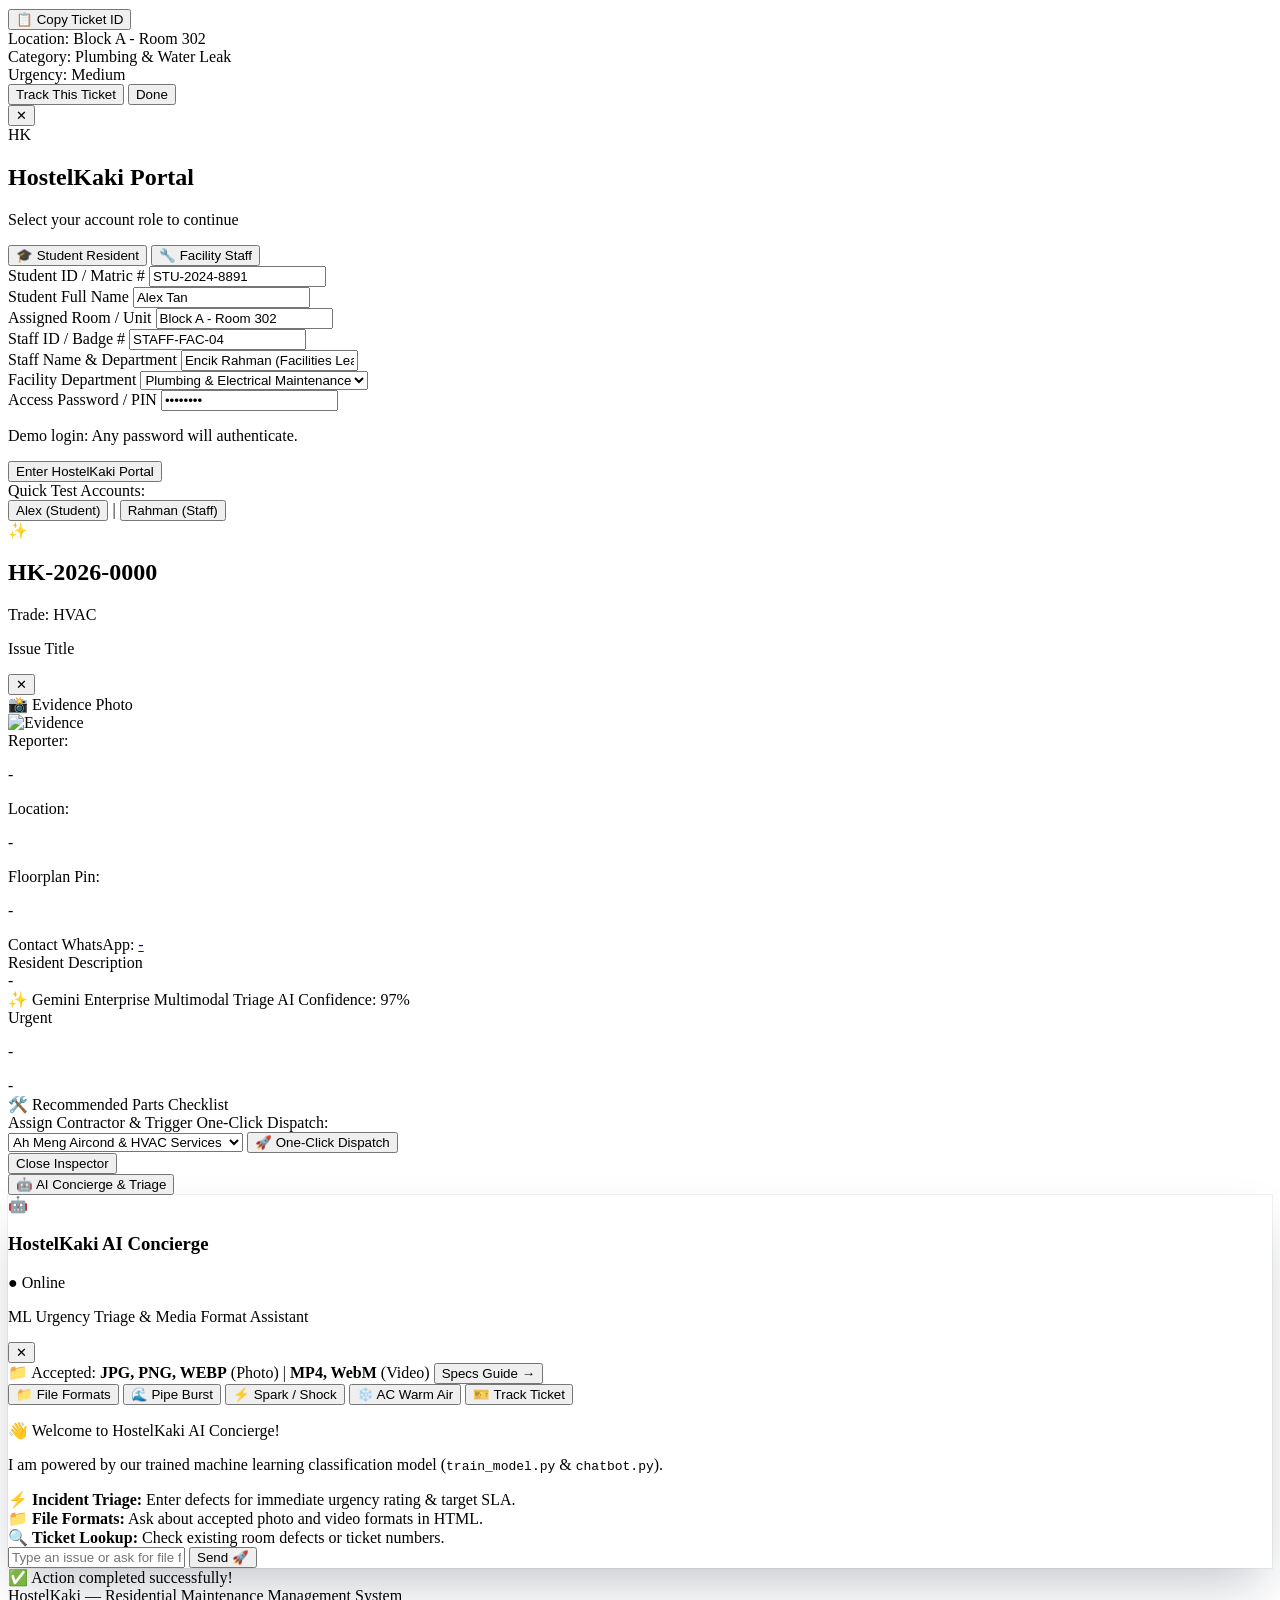
==== commit ae0374c0: "Add files via upload" ====
--- a/index.html
+++ b/index.html
@@ -128,6 +128,11 @@
         </svg>
         <span class="flex-1">Settings</span>
       </a>
+      <a href="#ai-concierge" onclick="toggleAiConcierge(true); closeSidebar(); return false;" class="flex items-center space-x-3 px-4 py-3 rounded-xl font-medium text-slate-700 hover:bg-brand-50 hover:text-brand-700 transition-all">
+        <span class="w-5 text-center text-base" aria-hidden="true">🤖</span>
+        <span class="flex-1">AI Concierge & Triage</span>
+        <span class="px-2 py-0.5 text-[10px] font-extrabold rounded-full bg-emerald-100 text-emerald-700">ML Bot</span>
+      </a>
       <a href="staff.html" class="flex items-center space-x-3 px-4 py-3 rounded-xl font-medium text-slate-700 hover:bg-brand-50 hover:text-brand-700 transition-all">
         <span class="w-5 text-center text-slate-400" aria-hidden="true">🔧</span>
         <span class="flex-1">Facility Staff Portal</span>
@@ -555,20 +560,33 @@
             
             <!-- IMAGE UPLOAD (MUST HAVE) -->
             <div class="space-y-2">
-              <label class="block text-xs font-bold uppercase tracking-wider text-slate-700">
-                Photo Evidence <span class="text-red-500">* (Mandatory)</span>
-              </label>
+              <div class="flex items-center justify-between">
+                <label class="block text-xs font-bold uppercase tracking-wider text-slate-700">
+                  Photo Evidence <span class="text-red-500">* (Mandatory)</span>
+                </label>
+                <span class="text-[10px] font-bold text-brand-600 bg-brand-50 px-2 py-0.5 rounded-full border border-brand-200">
+                  Format: .JPG, .PNG, .WEBP
+                </span>
+              </div>
               
               <div id="image-drop-area" class="border-2 border-dashed border-brand-300 hover:border-brand-500 rounded-2xl p-5 text-center bg-brand-50/30 hover:bg-brand-50/60 transition-all cursor-pointer relative">
-                <input type="file" id="incident-image" accept="image/*" required class="absolute inset-0 opacity-0 cursor-pointer w-full h-full" onchange="handleImageSelect(event)">
+                <input type="file" id="incident-image" accept="image/jpeg,image/png,image/webp,image/heic,image/*" required class="absolute inset-0 opacity-0 cursor-pointer w-full h-full" onchange="handleImageSelect(event)">
                 
                 <!-- Placeholder display -->
-                <div id="image-upload-placeholder" class="space-y-2 py-4">
+                <div id="image-upload-placeholder" class="space-y-2 py-3">
                   <div class="w-12 h-12 rounded-full bg-brand-100 text-brand-600 mx-auto flex items-center justify-center text-2xl">
                     📷
                   </div>
-                  <div class="text-xs font-bold text-slate-700">Click or Drag & Drop Image Here</div>
-                  <p class="text-[11px] text-slate-500">Supports JPG, PNG, WEBP (Required)</p>
+                  <div class="text-xs font-bold text-slate-700">Click or Drag & Drop Photo Here</div>
+                  <p class="text-[11px] text-slate-500">Attach clear, well-lit visual proof of defect</p>
+                  <!-- Formats Pill Badges -->
+                  <div class="flex flex-wrap items-center justify-center gap-1.5 pt-1">
+                    <span class="px-2 py-0.5 rounded-md bg-blue-100 text-blue-800 text-[10px] font-extrabold">.JPG</span>
+                    <span class="px-2 py-0.5 rounded-md bg-blue-100 text-blue-800 text-[10px] font-extrabold">.PNG</span>
+                    <span class="px-2 py-0.5 rounded-md bg-blue-100 text-blue-800 text-[10px] font-extrabold">.WEBP</span>
+                    <span class="px-2 py-0.5 rounded-md bg-blue-100 text-blue-800 text-[10px] font-extrabold">.HEIC</span>
+                    <span class="px-2 py-0.5 rounded-md bg-slate-200 text-slate-700 text-[10px] font-bold">Max 10MB</span>
+                  </div>
                 </div>
 
                 <!-- Preview display -->
@@ -577,27 +595,39 @@
                   <button type="button" onclick="removeImageUpload(event)" class="absolute top-2 right-2 p-1.5 rounded-full bg-red-600 text-white shadow hover:bg-red-700 text-xs font-bold" title="Remove Photo">
                     ✕
                   </button>
-                  <p class="text-[11px] text-emerald-600 font-bold mt-2">✓ Photo attached successfully</p>
+                  <p class="text-[11px] text-emerald-600 font-bold mt-2">✓ Photo attached successfully (.jpg/.png/.webp format verified)</p>
                 </div>
               </div>
             </div>
 
             <!-- VIDEO UPLOAD (OPTIONAL) -->
             <div class="space-y-2">
-              <label class="block text-xs font-bold uppercase tracking-wider text-slate-700">
-                Video Evidence <span class="text-slate-400 font-normal">(Optional)</span>
-              </label>
+              <div class="flex items-center justify-between">
+                <label class="block text-xs font-bold uppercase tracking-wider text-slate-700">
+                  Video Evidence <span class="text-slate-400 font-normal">(Optional)</span>
+                </label>
+                <span class="text-[10px] font-bold text-purple-600 bg-purple-50 px-2 py-0.5 rounded-full border border-purple-200">
+                  Format: .MP4, .WEBM, .MOV
+                </span>
+              </div>
               
               <div id="video-drop-area" class="border-2 border-dashed border-slate-300 hover:border-slate-400 rounded-2xl p-5 text-center bg-slate-50 hover:bg-slate-100/60 transition-all cursor-pointer relative">
                 <input type="file" id="incident-video" accept="video/mp4,video/webm,video/quicktime" class="absolute inset-0 opacity-0 cursor-pointer w-full h-full" onchange="handleVideoSelect(event)">
                 
                 <!-- Placeholder display -->
-                <div id="video-upload-placeholder" class="space-y-2 py-4">
+                <div id="video-upload-placeholder" class="space-y-2 py-3">
                   <div class="w-12 h-12 rounded-full bg-slate-200 text-slate-600 mx-auto flex items-center justify-center text-2xl">
                     🎥
                   </div>
                   <div class="text-xs font-bold text-slate-700">Click or Drag & Drop Video</div>
-                  <p class="text-[11px] text-slate-500">MP4, WebM (Short clip showing leak/noise)</p>
+                  <p class="text-[11px] text-slate-500">Short clip showing active leak, sound, or flicker</p>
+                  <!-- Video Formats Pill Badges -->
+                  <div class="flex flex-wrap items-center justify-center gap-1.5 pt-1">
+                    <span class="px-2 py-0.5 rounded-md bg-purple-100 text-purple-800 text-[10px] font-extrabold">.MP4</span>
+                    <span class="px-2 py-0.5 rounded-md bg-purple-100 text-purple-800 text-[10px] font-extrabold">.WEBM</span>
+                    <span class="px-2 py-0.5 rounded-md bg-purple-100 text-purple-800 text-[10px] font-extrabold">.MOV</span>
+                    <span class="px-2 py-0.5 rounded-md bg-amber-100 text-amber-800 text-[10px] font-bold">Max 20MB (≤ 60s)</span>
+                  </div>
                 </div>
 
                 <!-- Preview display -->
@@ -606,7 +636,61 @@
                   <button type="button" onclick="removeVideoUpload(event)" class="absolute top-2 right-2 p-1.5 rounded-full bg-red-600 text-white shadow hover:bg-red-700 text-xs font-bold" title="Remove Video">
                     ✕
                   </button>
-                  <p class="text-[11px] text-emerald-600 font-bold mt-2">✓ Video attached (Optional)</p>
+                  <p class="text-[11px] text-emerald-600 font-bold mt-2">✓ Video attached (.mp4/.webm format verified)</p>
+                </div>
+              </div>
+            </div>
+
+            <!-- EXPLICIT SYSTEM FILE FORMAT SPECIFICATIONS REFERENCE CARD -->
+            <div class="col-span-1 md:col-span-2 bg-gradient-to-r from-blue-50/90 via-slate-50 to-indigo-50/90 rounded-2xl p-4 border border-blue-200/70 shadow-sm">
+              <div class="flex items-start space-x-3.5">
+                <div class="w-9 h-9 rounded-xl bg-blue-600 text-white flex items-center justify-center text-lg flex-shrink-0 shadow-sm">
+                  📁
+                </div>
+                <div class="flex-1 space-y-1.5">
+                  <div class="flex flex-wrap items-center justify-between gap-2">
+                    <h4 class="text-xs font-extrabold text-slate-900 uppercase tracking-wider">
+                      Official Portal File Format & Evidence Guidelines
+                    </h4>
+                    <span class="text-[10px] font-extrabold px-2.5 py-0.5 bg-brand-600 text-white rounded-full shadow-sm">
+                      HTML5 & AI Verified Formats
+                    </span>
+                  </div>
+                  <p class="text-xs text-slate-600 leading-relaxed">
+                    HostelKaki enforces strict file validation to assist facility contractors and warden triage. Please adhere to accepted file formats:
+                  </p>
+                  <div class="grid grid-cols-1 sm:grid-cols-3 gap-2.5 pt-1.5">
+                    <div class="bg-white/95 p-3 rounded-xl border border-blue-100 shadow-xs">
+                      <div class="text-[11px] font-extrabold text-blue-900 flex items-center space-x-1.5 mb-1">
+                        <span>📷</span>
+                        <span>Photo File Formats (Required)</span>
+                      </div>
+                      <p class="text-[11px] text-slate-600 leading-tight">
+                        <strong>.JPG, .JPEG, .PNG, .WEBP, .HEIC</strong><br>
+                        <span class="text-slate-500">Max size 10MB. High-contrast photo of physical damage.</span>
+                      </p>
+                    </div>
+                    <div class="bg-white/95 p-3 rounded-xl border border-purple-100 shadow-xs">
+                      <div class="text-[11px] font-extrabold text-purple-900 flex items-center space-x-1.5 mb-1">
+                        <span>🎥</span>
+                        <span>Video File Formats (Optional)</span>
+                      </div>
+                      <p class="text-[11px] text-slate-600 leading-tight">
+                        <strong>.MP4, .WEBM, .MOV</strong><br>
+                        <span class="text-slate-500">Max size 20MB (10–30s). Visual proof for dripping, sparks, humming noise.</span>
+                      </p>
+                    </div>
+                    <div class="bg-white/95 p-3 rounded-xl border border-emerald-100 shadow-xs">
+                      <div class="text-[11px] font-extrabold text-emerald-900 flex items-center space-x-1.5 mb-1">
+                        <span>📄</span>
+                        <span>Receipt & Export Formats</span>
+                      </div>
+                      <p class="text-[11px] text-slate-600 leading-tight">
+                        <strong>.HTML, .JSON, .PDF</strong><br>
+                        <span class="text-slate-500">Official incident slips formatted with Monospace ID <code class="font-bold text-slate-900">#HK-2026-XXXX</code>.</span>
+                      </p>
+                    </div>
+                  </div>
                 </div>
               </div>
             </div>
@@ -1206,8 +1290,104 @@
     </div>
   </div>
 
+  <!-- ================= FLOATING AI CONCIERGE CHATBOX GUI WIDGET ================= -->
+  <!-- 1. Floating Launcher Button -->
+  <div id="ai-concierge-toggle-btn" class="fixed bottom-6 right-6 z-40 flex items-center">
+    <button onclick="toggleAiConcierge()" class="group flex items-center space-x-2.5 px-4 py-3 bg-gradient-to-r from-brand-600 via-blue-600 to-indigo-600 hover:from-brand-700 hover:to-indigo-700 text-white rounded-full shadow-2xl hover:shadow-brand-500/40 transition-all transform hover:-translate-y-0.5 border border-white/20 focus:outline-none" aria-label="Toggle AI Concierge Chatbot">
+      <span class="relative flex h-3 w-3">
+        <span class="animate-ping absolute inline-flex h-full w-full rounded-full bg-emerald-400 opacity-75"></span>
+        <span class="relative inline-flex rounded-full h-3 w-3 bg-emerald-500"></span>
+      </span>
+      <span class="text-xl">🤖</span>
+      <span class="text-xs font-extrabold tracking-wide hidden sm:inline">AI Concierge & Triage</span>
+    </button>
+  </div>
+
+  <!-- 2. AI Concierge Window (GUI) -->
+  <div id="ai-concierge-window" class="fixed bottom-20 right-4 sm:right-6 z-50 w-[92vw] sm:w-[420px] h-[580px] max-h-[85vh] bg-white rounded-3xl shadow-2xl border border-slate-200 flex flex-col overflow-hidden hidden transition-all duration-300">
+    <!-- Chat Header -->
+    <div class="p-4 bg-gradient-to-r from-slate-900 via-slate-800 to-brand-950 text-white flex items-center justify-between border-b border-slate-800 flex-shrink-0">
+      <div class="flex items-center space-x-3">
+        <div class="w-10 h-10 rounded-2xl bg-brand-600 flex items-center justify-center text-xl shadow-inner flex-shrink-0">
+          🤖
+        </div>
+        <div class="min-w-0">
+          <div class="flex items-center space-x-2">
+            <h3 class="font-extrabold text-sm text-white truncate">HostelKaki AI Concierge</h3>
+            <span class="px-2 py-0.5 rounded-full text-[9px] font-extrabold bg-emerald-500/20 text-emerald-300 border border-emerald-500/30 flex-shrink-0">
+              ● Online
+            </span>
+          </div>
+          <p class="text-[11px] text-slate-400 truncate">ML Urgency Triage & Media Format Assistant</p>
+        </div>
+      </div>
+      <div class="flex items-center space-x-1">
+        <button onclick="toggleAiConcierge(false)" class="w-8 h-8 rounded-full flex items-center justify-center text-slate-400 hover:text-white hover:bg-white/10 transition-colors text-sm font-bold" title="Minimize / Close">
+          ✕
+        </button>
+      </div>
+    </div>
+
+    <!-- Quick File Formats Pill Banner -->
+    <div class="bg-blue-50/90 px-4 py-2 border-b border-blue-100 flex items-center justify-between text-[11px] text-blue-900 flex-shrink-0">
+      <span class="flex items-center space-x-1 font-semibold truncate">
+        <span>📁</span>
+        <span>Accepted: <strong>JPG, PNG, WEBP</strong> (Photo) | <strong>MP4, WebM</strong> (Video)</span>
+      </span>
+      <button onclick="askConciergePreset('What file formats are accepted?')" class="text-blue-700 hover:underline font-bold text-[10px] whitespace-nowrap ml-2">
+        Specs Guide →
+      </button>
+    </div>
+
+    <!-- Preset Scenario Action Chips -->
+    <div class="p-2.5 bg-slate-100 border-b border-slate-200 flex items-center space-x-1.5 overflow-x-auto scrollbar-none flex-shrink-0">
+      <button onclick="askConciergePreset('What file formats can I upload?')" class="px-2.5 py-1 rounded-full bg-white hover:bg-slate-200 text-slate-700 text-[10px] font-bold shadow-xs border border-slate-300 whitespace-nowrap transition-colors">
+        📁 File Formats
+      </button>
+      <button onclick="askConciergePreset('Water pipe burst, room is flooding')" class="px-2.5 py-1 rounded-full bg-white hover:bg-slate-200 text-slate-700 text-[10px] font-bold shadow-xs border border-slate-300 whitespace-nowrap transition-colors">
+        🌊 Pipe Burst
+      </button>
+      <button onclick="askConciergePreset('Sparks coming out of the electrical outlet')" class="px-2.5 py-1 rounded-full bg-white hover:bg-slate-200 text-slate-700 text-[10px] font-bold shadow-xs border border-slate-300 whitespace-nowrap transition-colors">
+        ⚡ Spark / Shock
+      </button>
+      <button onclick="askConciergePreset('Air conditioner is blowing warm air')" class="px-2.5 py-1 rounded-full bg-white hover:bg-slate-200 text-slate-700 text-[10px] font-bold shadow-xs border border-slate-300 whitespace-nowrap transition-colors">
+        ❄️ AC Warm Air
+      </button>
+      <button onclick="askConciergePreset('How to track my ticket HK-2026-1082?')" class="px-2.5 py-1 rounded-full bg-white hover:bg-slate-200 text-slate-700 text-[10px] font-bold shadow-xs border border-slate-300 whitespace-nowrap transition-colors">
+        🎫 Track Ticket
+      </button>
+    </div>
+
+    <!-- Chat Messages Stream Area -->
+    <div id="ai-concierge-messages" class="flex-1 p-4 overflow-y-auto space-y-3 bg-slate-50/70 text-xs">
+      <!-- Welcome Message -->
+      <div class="bg-white p-3.5 rounded-2xl rounded-tl-sm border border-slate-200 text-slate-700 shadow-sm space-y-2">
+        <p class="font-bold text-slate-900 text-xs flex items-center space-x-1.5">
+          <span>👋</span> <span>Welcome to HostelKaki AI Concierge!</span>
+        </p>
+        <p class="text-xs text-slate-600 leading-relaxed">
+          I am powered by our trained machine learning classification model (<code class="bg-slate-100 px-1 py-0.5 rounded font-mono text-[10px]">train_model.py</code> & <code class="bg-slate-100 px-1 py-0.5 rounded font-mono text-[10px]">chatbot.py</code>).
+        </p>
+        <div class="bg-brand-50/60 p-2.5 rounded-xl border border-brand-100 text-[11px] text-slate-700 space-y-1">
+          <div>⚡ <strong>Incident Triage:</strong> Enter defects for immediate urgency rating & target SLA.</div>
+          <div>📁 <strong>File Formats:</strong> Ask about accepted photo and video formats in HTML.</div>
+          <div>🔍 <strong>Ticket Lookup:</strong> Check existing room defects or ticket numbers.</div>
+        </div>
+      </div>
+    </div>
+
+    <!-- Chat Input Area -->
+    <form onsubmit="handleConciergeSubmit(event); return false;" class="p-3 bg-white border-t border-slate-200 flex items-center space-x-2 flex-shrink-0">
+      <input type="text" id="ai-concierge-input" placeholder="Type an issue or ask for file formats..." class="flex-1 px-4 py-2.5 rounded-xl border border-slate-300 bg-slate-50 text-xs font-medium text-slate-800 focus:bg-white focus:outline-none focus:ring-2 focus:ring-brand-500 transition-all" autocomplete="off">
+      <button type="submit" class="px-4 py-2.5 bg-brand-600 hover:bg-brand-700 text-white font-bold text-xs rounded-xl shadow-md transition-colors flex items-center space-x-1">
+        <span>Send</span>
+        <span>🚀</span>
+      </button>
+    </form>
+  </div>
+
   <!-- ================= TOAST NOTIFICATION CONTAINER ================= -->
-  <div id="toast" class="fixed bottom-6 right-6 z-50 transform translate-y-20 opacity-0 transition-all duration-300 pointer-events-none">
+  <div id="toast" class="fixed bottom-24 right-6 z-50 transform translate-y-20 opacity-0 transition-all duration-300 pointer-events-none">
     <div class="bg-slate-900 text-white px-5 py-3.5 rounded-2xl shadow-2xl flex items-center space-x-3 border border-slate-700">
       <span id="toast-icon" class="text-xl">✅</span>
       <span id="toast-message" class="text-sm font-semibold">Action completed successfully!</span>
--- a/styles.css
+++ b/styles.css
@@ -112,3 +112,39 @@
 .modal-open > div {
   transform: scale(1) !important;
 }
+
+/* AI Concierge Chatbox Widget Styles */
+.scrollbar-none::-webkit-scrollbar {
+  display: none;
+}
+.scrollbar-none {
+  -ms-overflow-style: none;
+  scrollbar-width: none;
+}
+
+#ai-concierge-window {
+  box-shadow: 0 25px 50px -12px rgba(15, 23, 42, 0.25), 0 0 0 1px rgba(15, 23, 42, 0.05);
+  animation: slideUpFade 0.25s cubic-bezier(0.16, 1, 0.3, 1);
+}
+
+@keyframes slideUpFade {
+  from {
+    opacity: 0;
+    transform: translateY(16px) scale(0.97);
+  }
+  to {
+    opacity: 1;
+    transform: translateY(0) scale(1);
+  }
+}
+
+#ai-concierge-messages::-webkit-scrollbar {
+  width: 6px;
+}
+#ai-concierge-messages::-webkit-scrollbar-thumb {
+  background: #cbd5e1;
+  border-radius: 9999px;
+}
+#ai-concierge-messages::-webkit-scrollbar-thumb:hover {
+  background: #94a3b8;
+}
